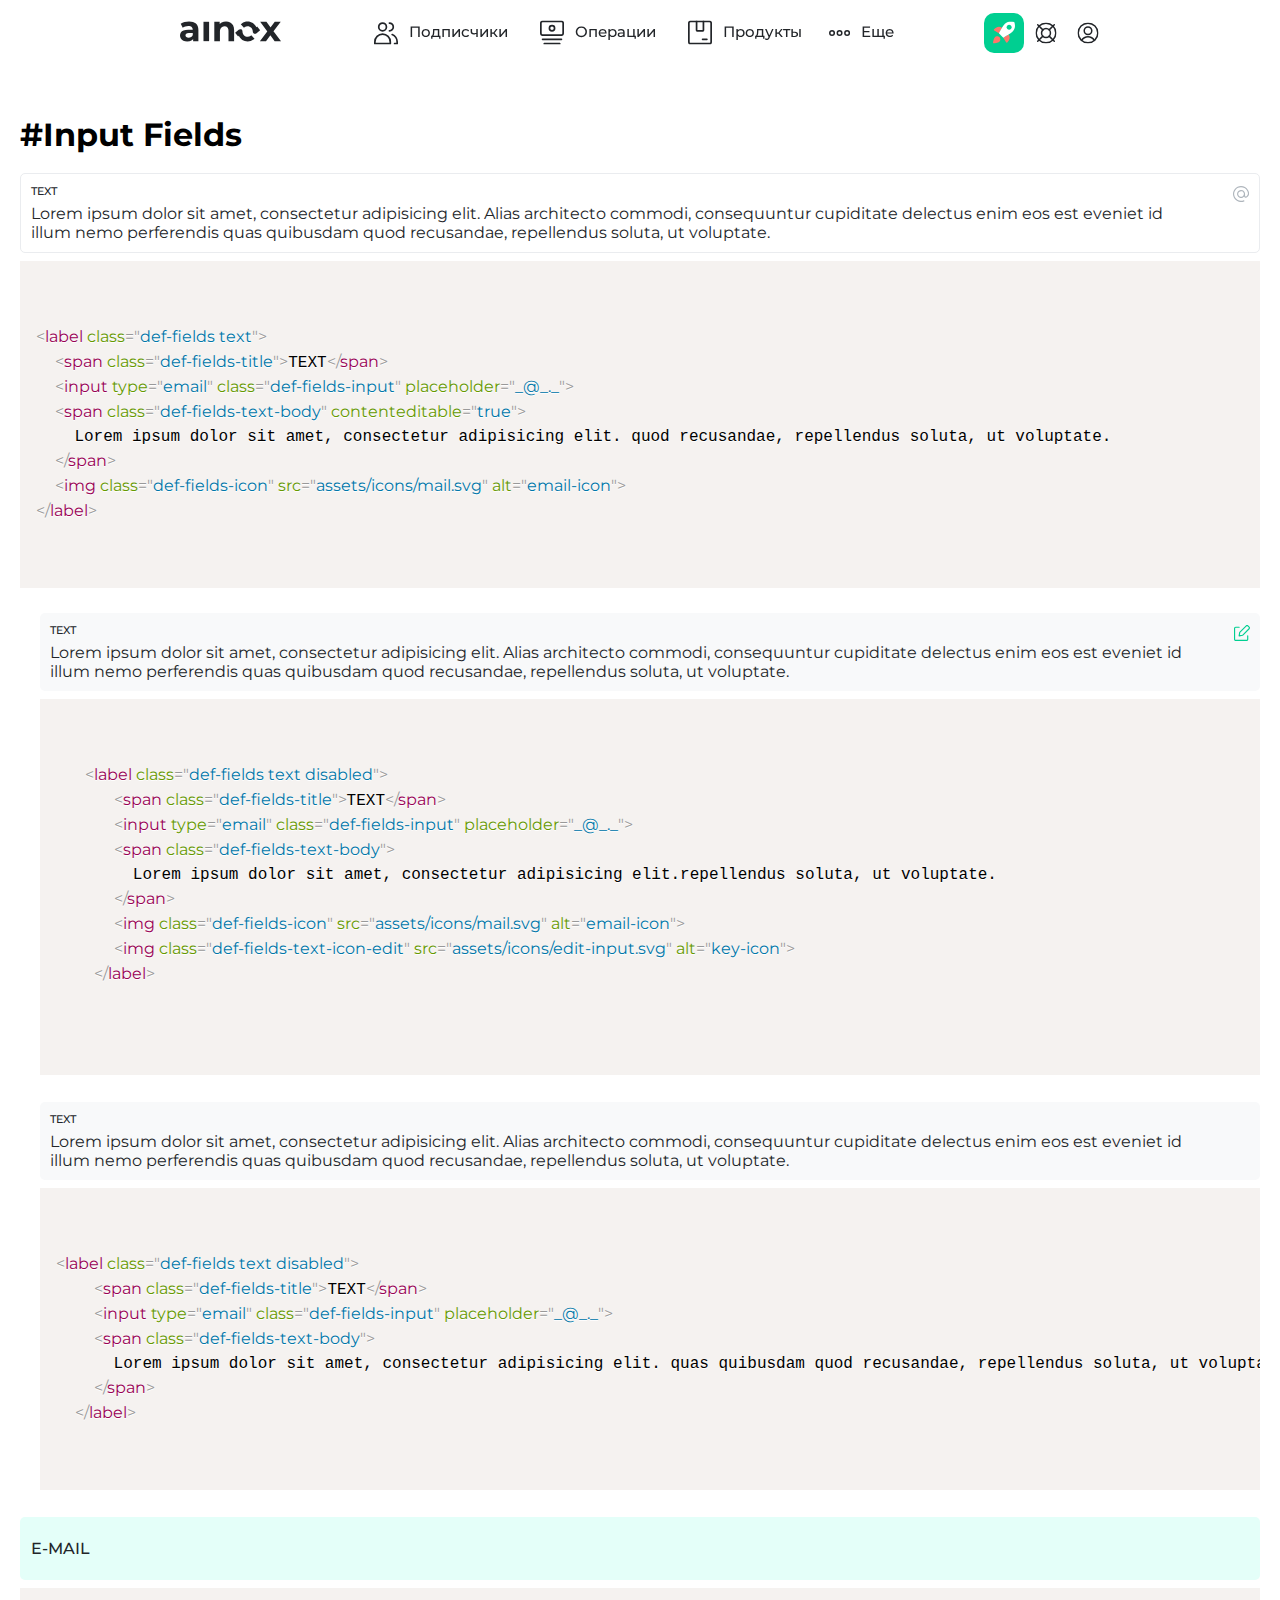
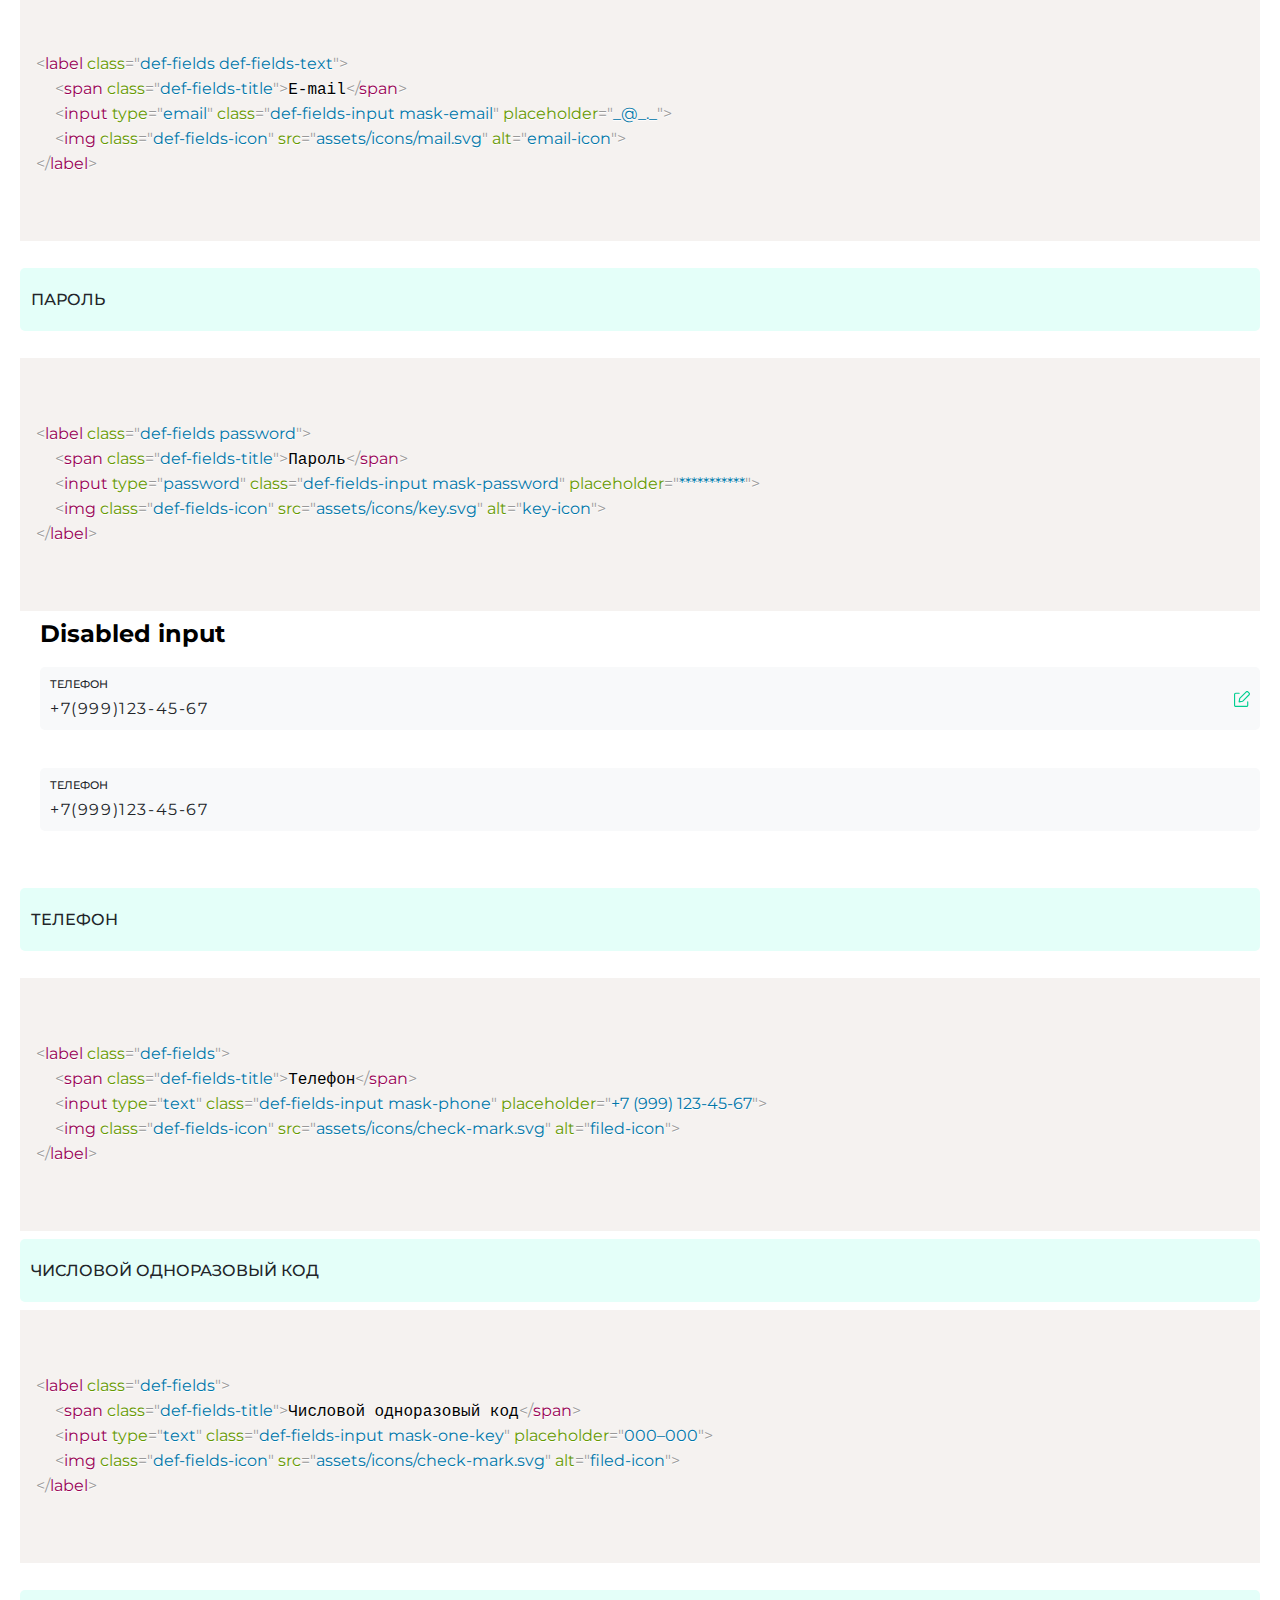
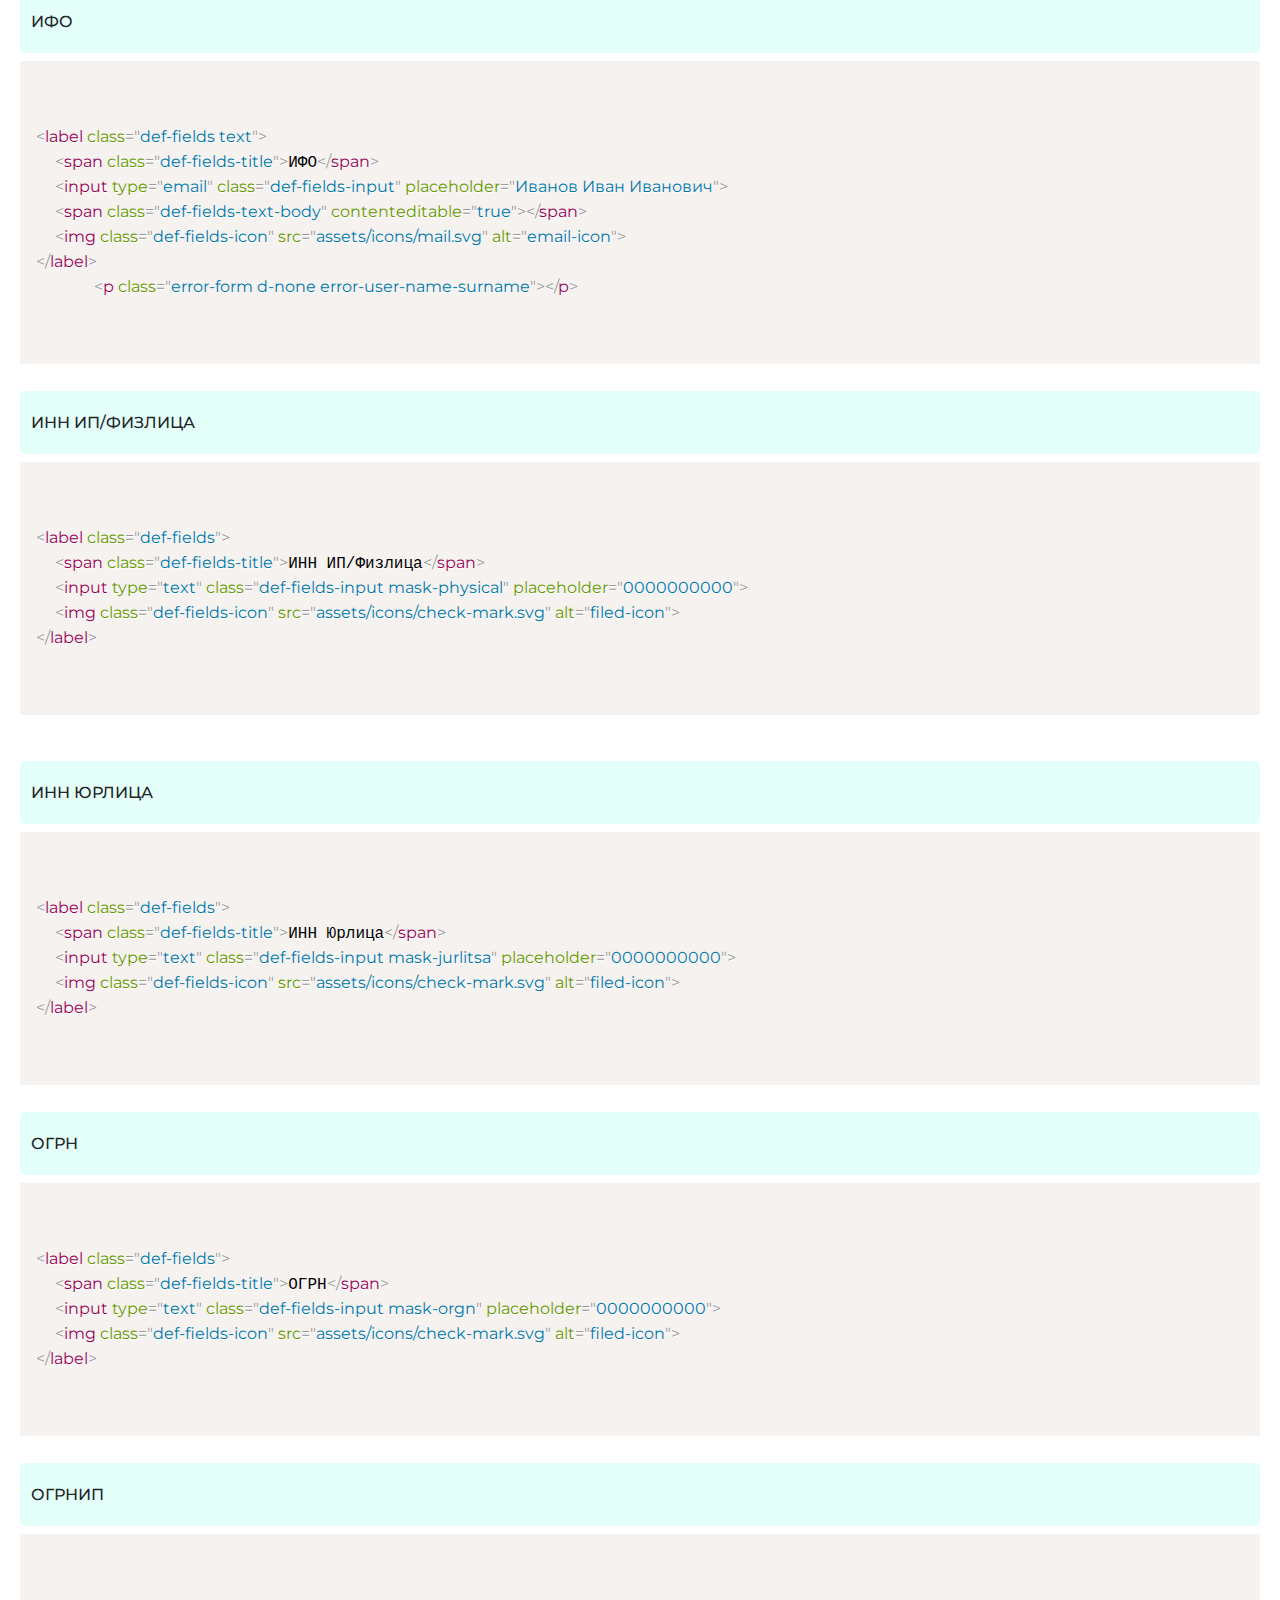
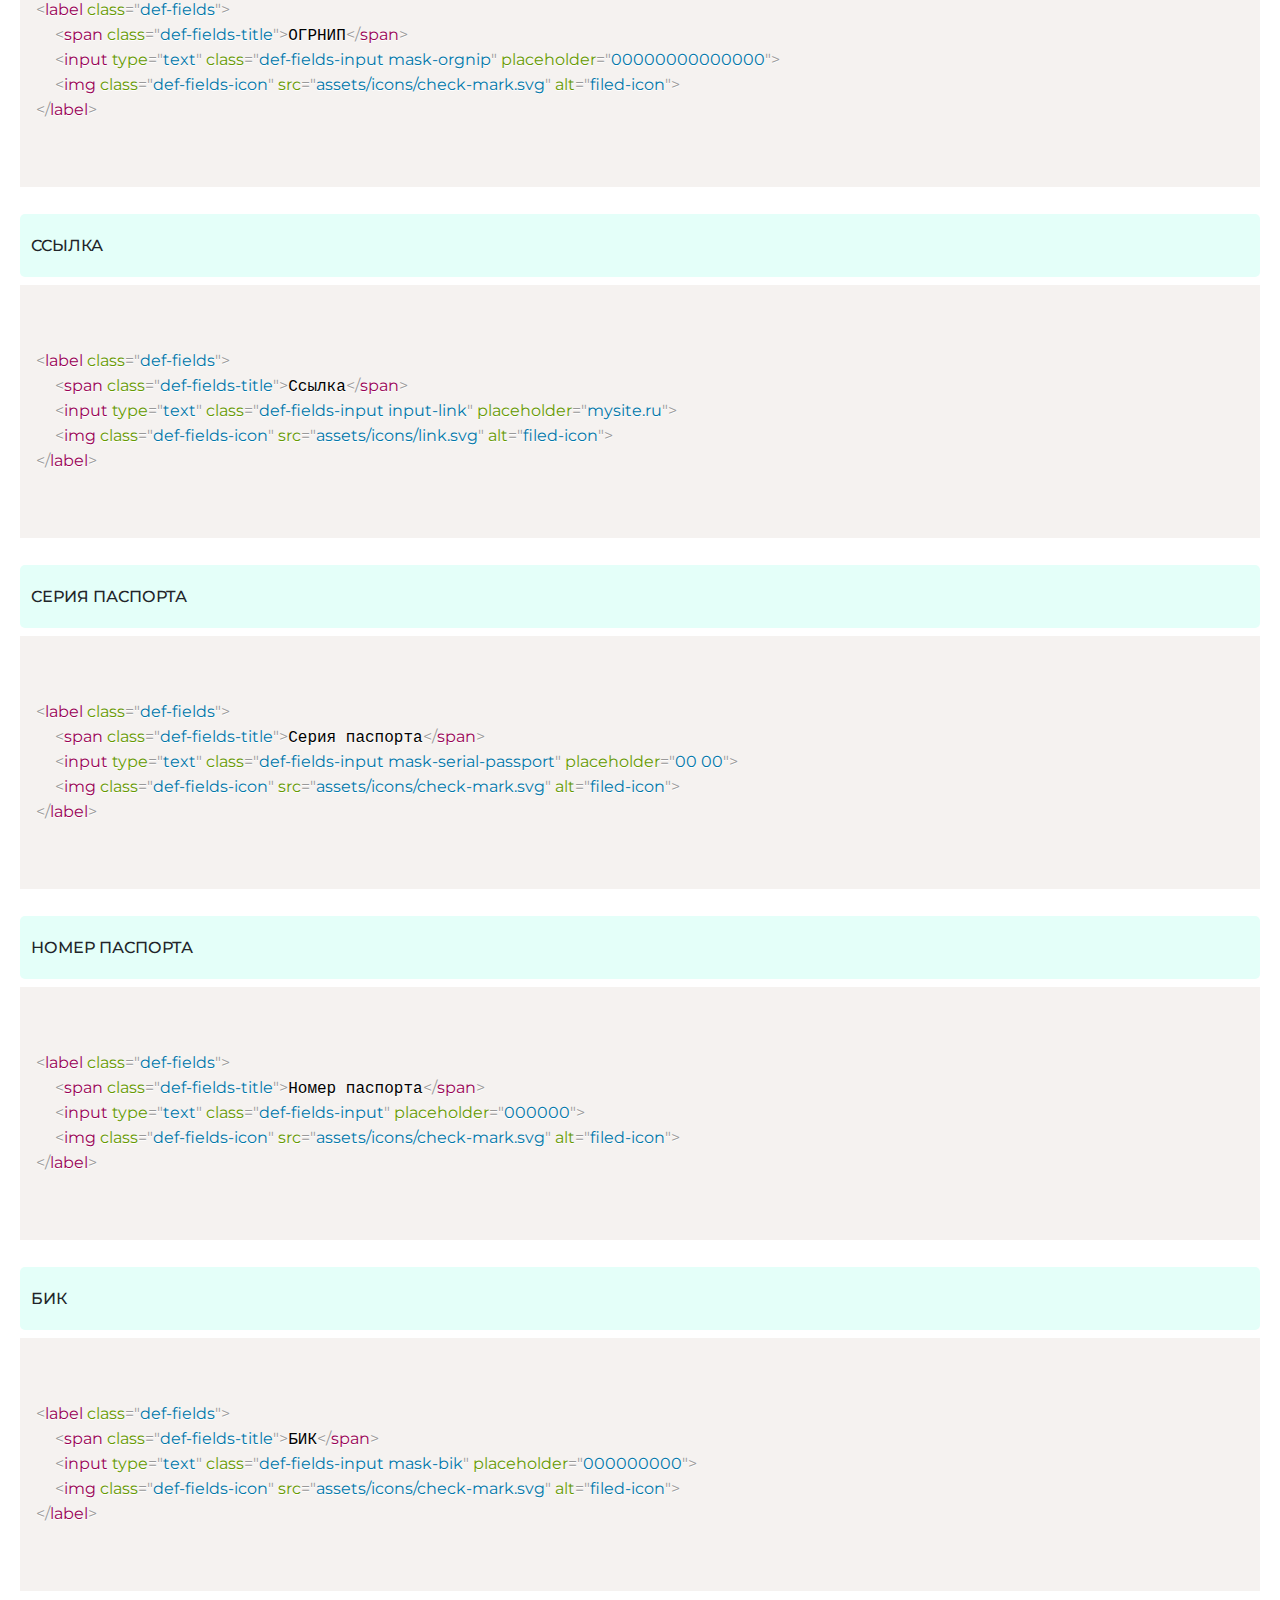
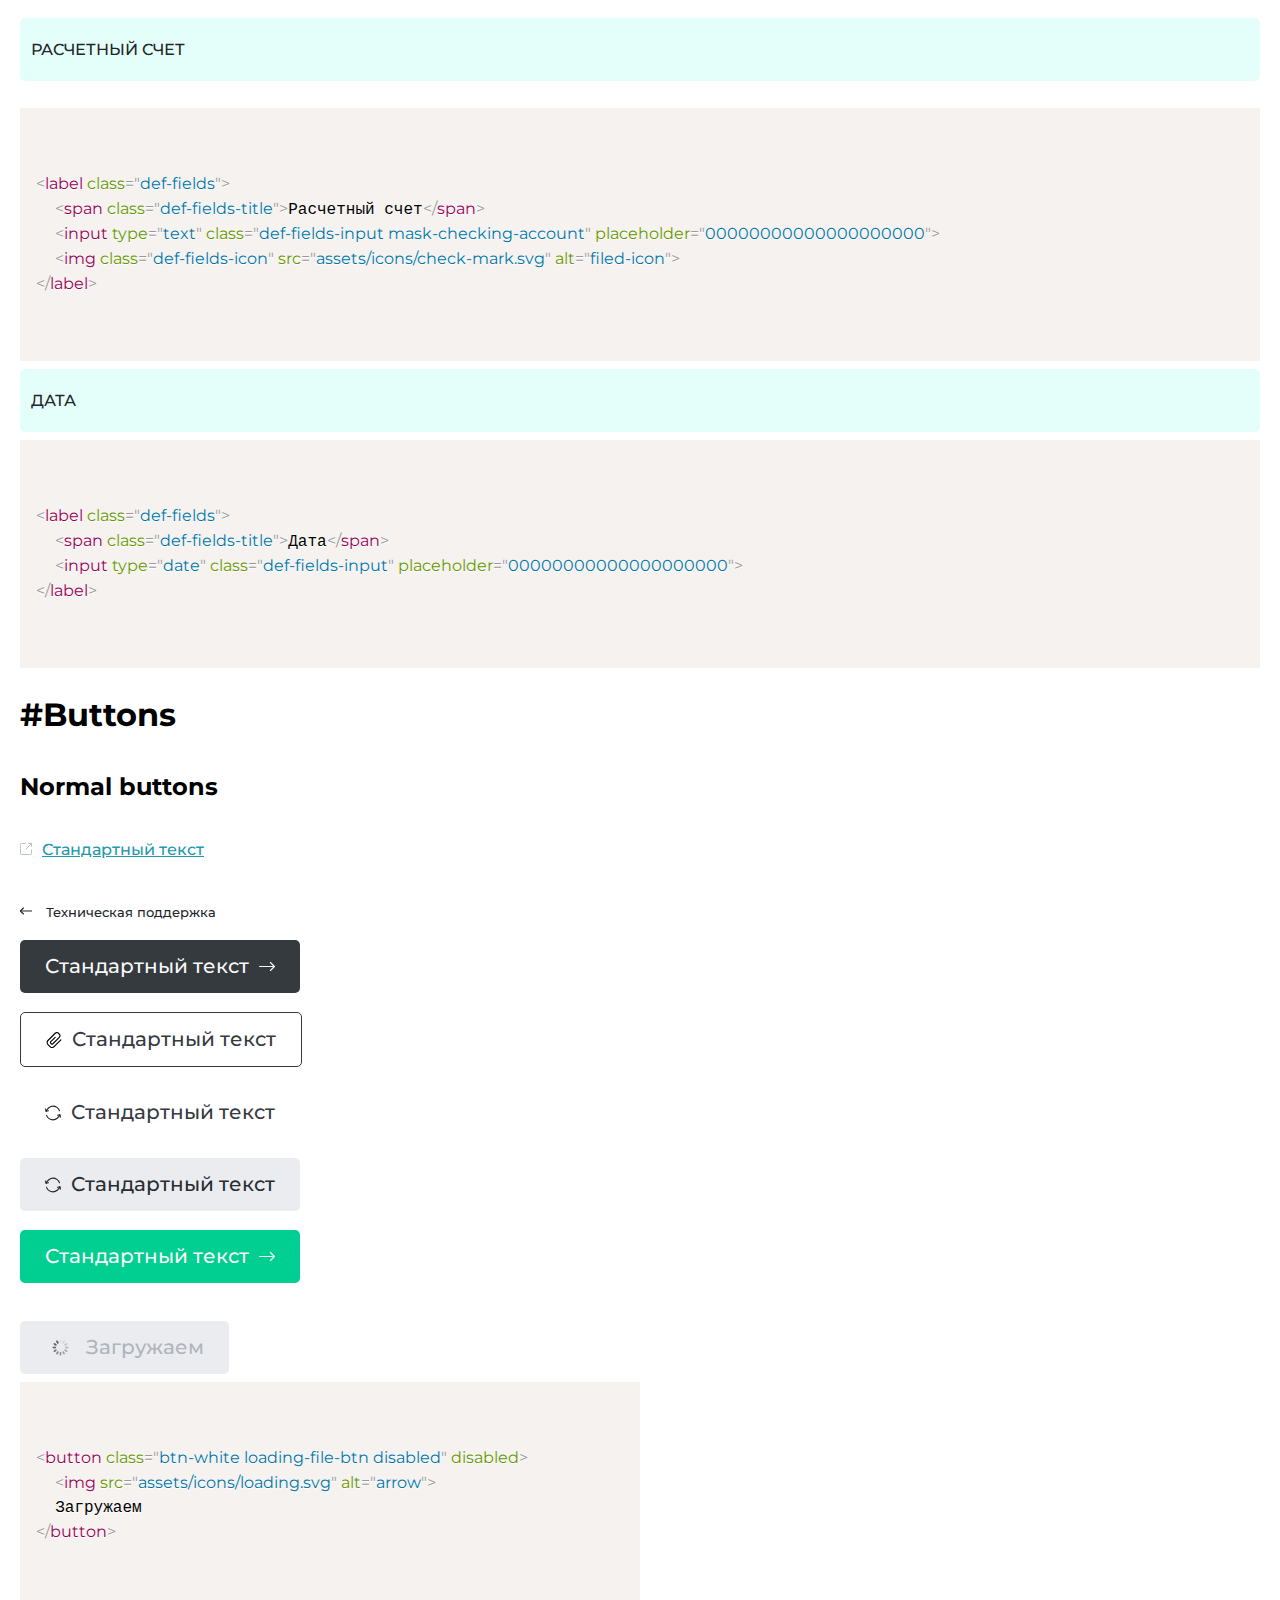
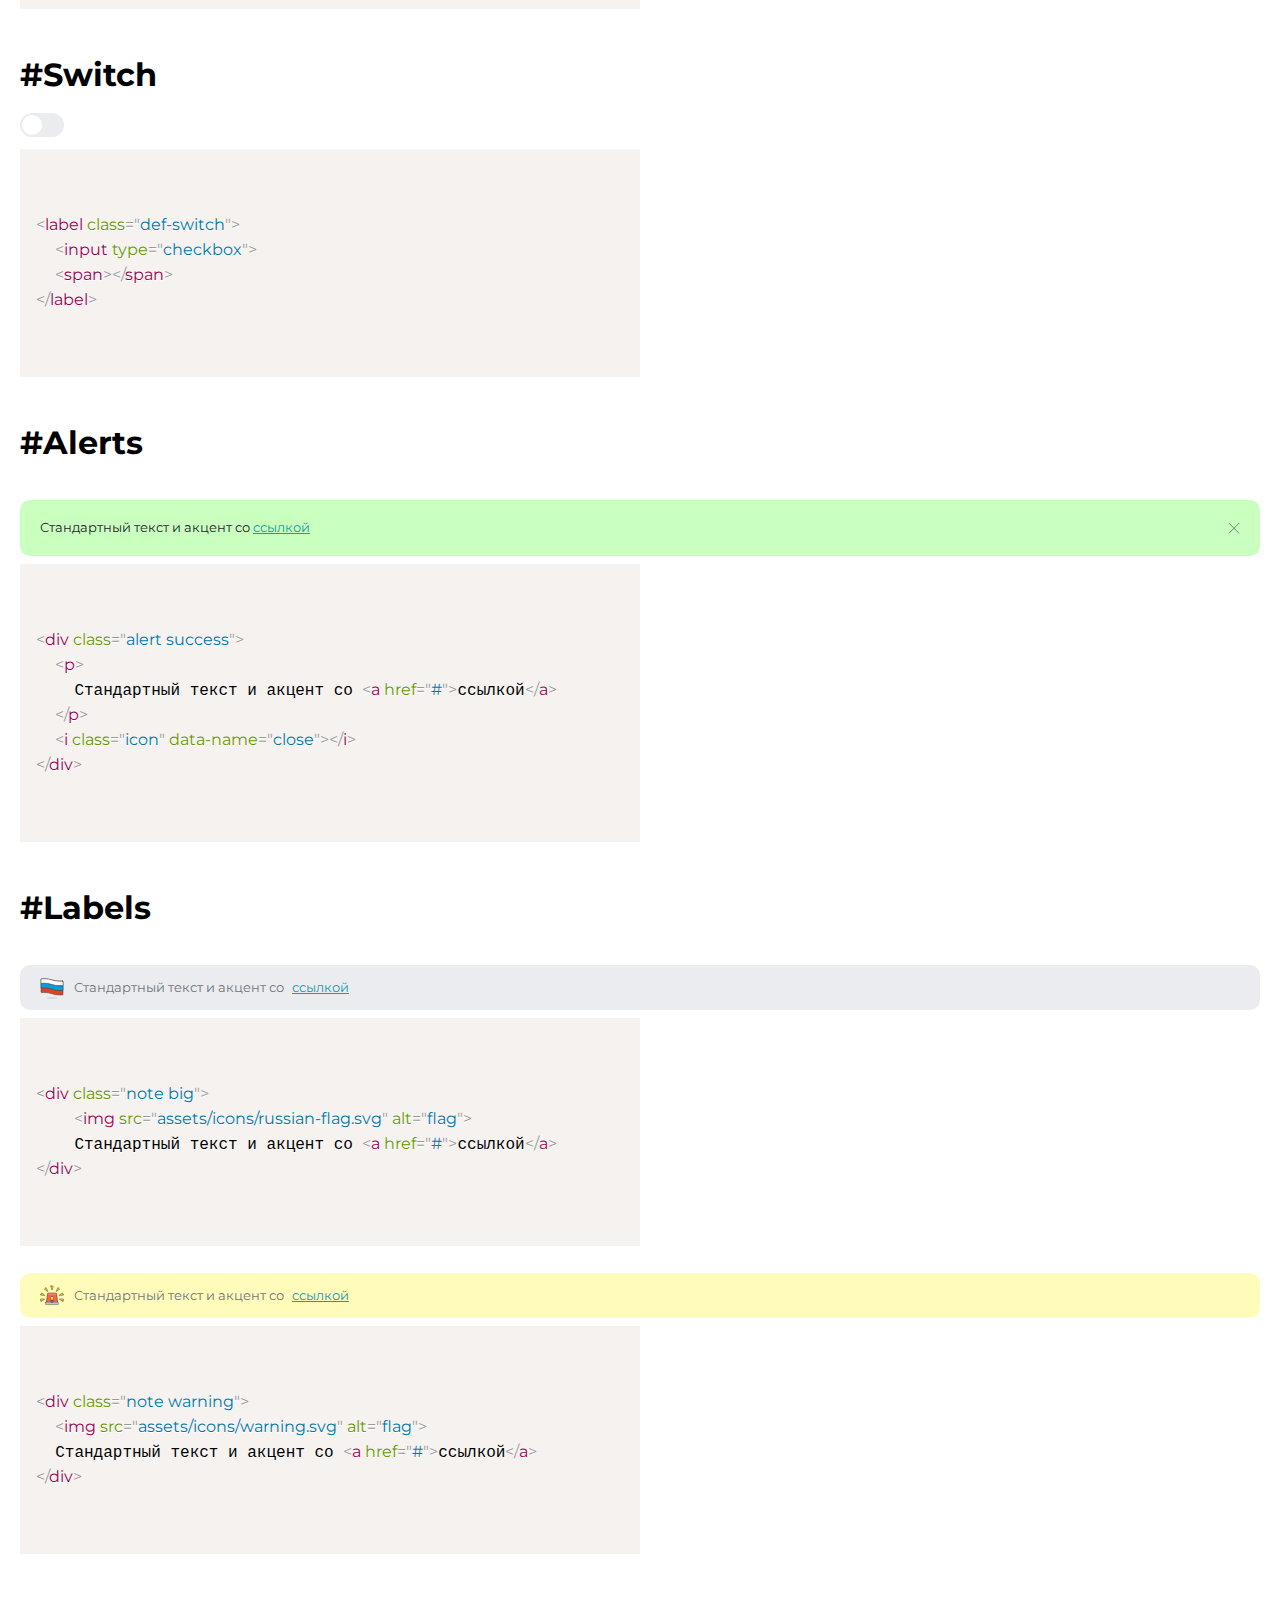
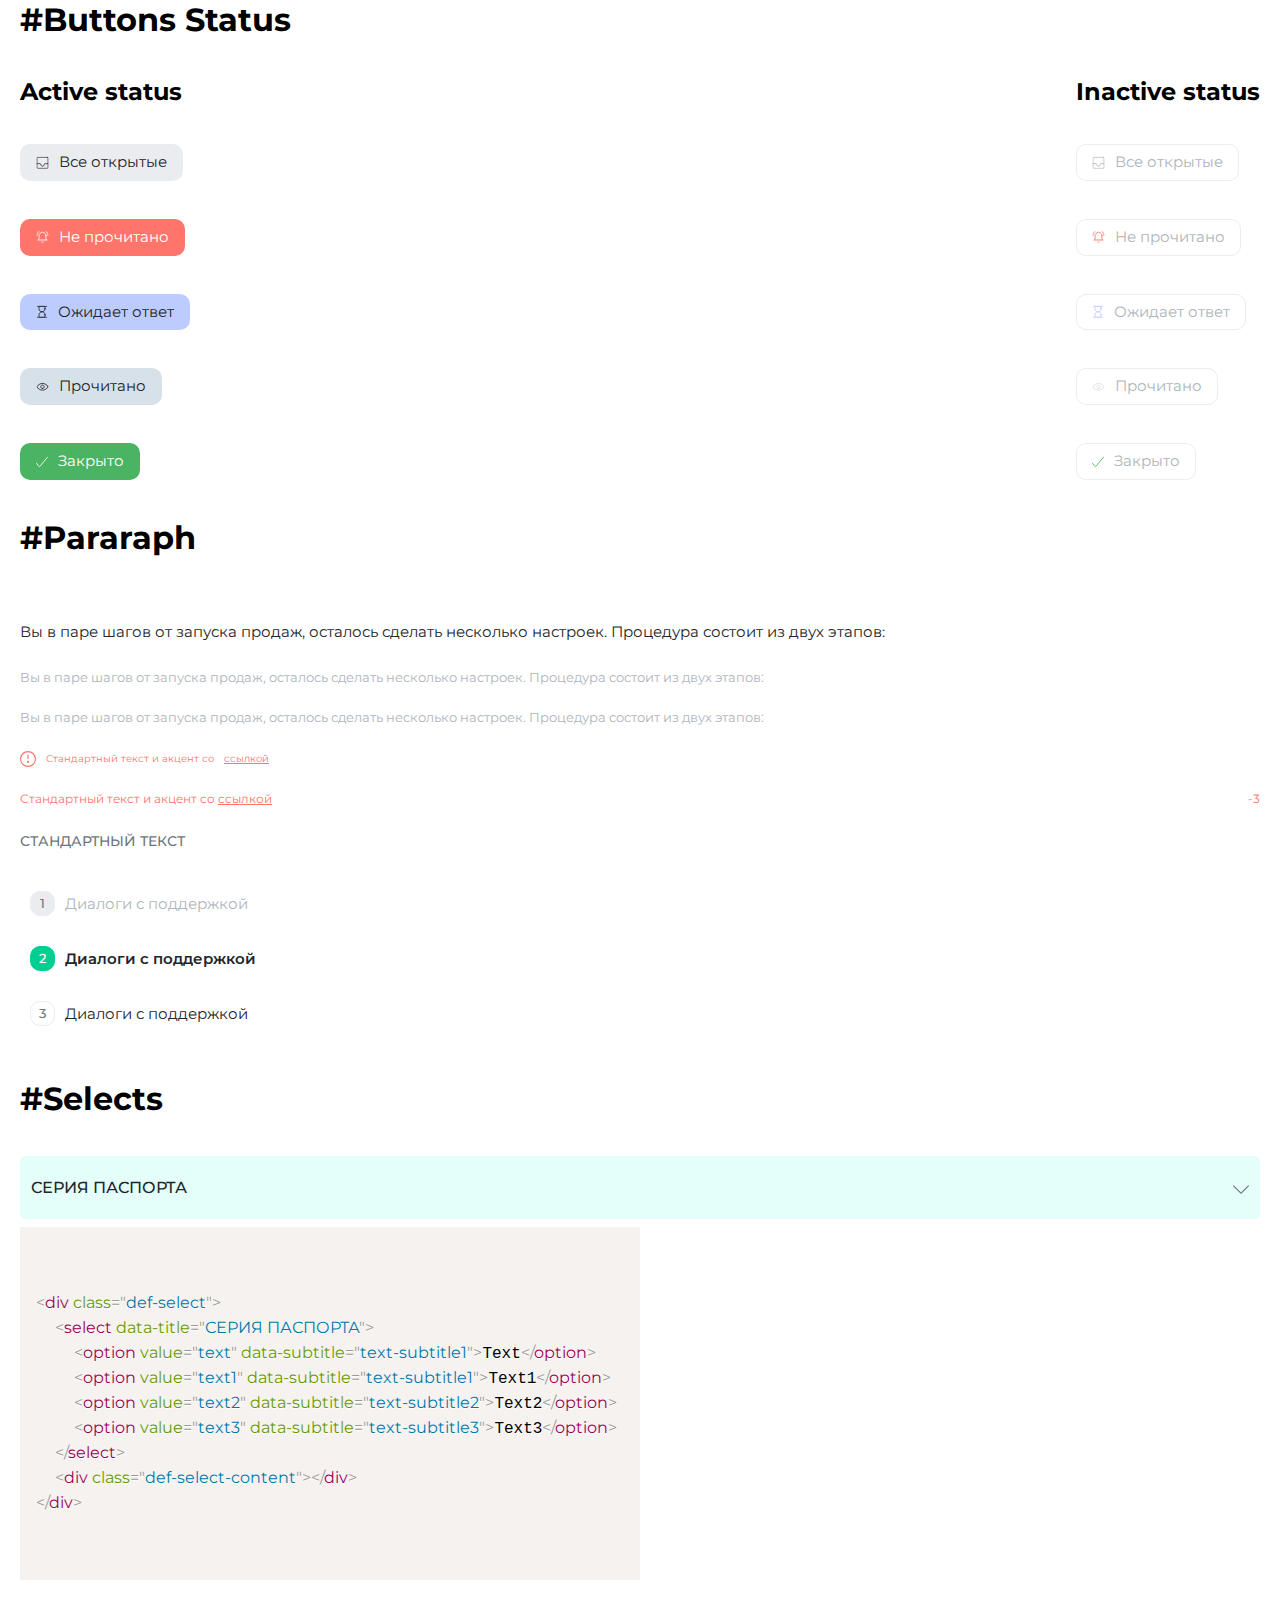
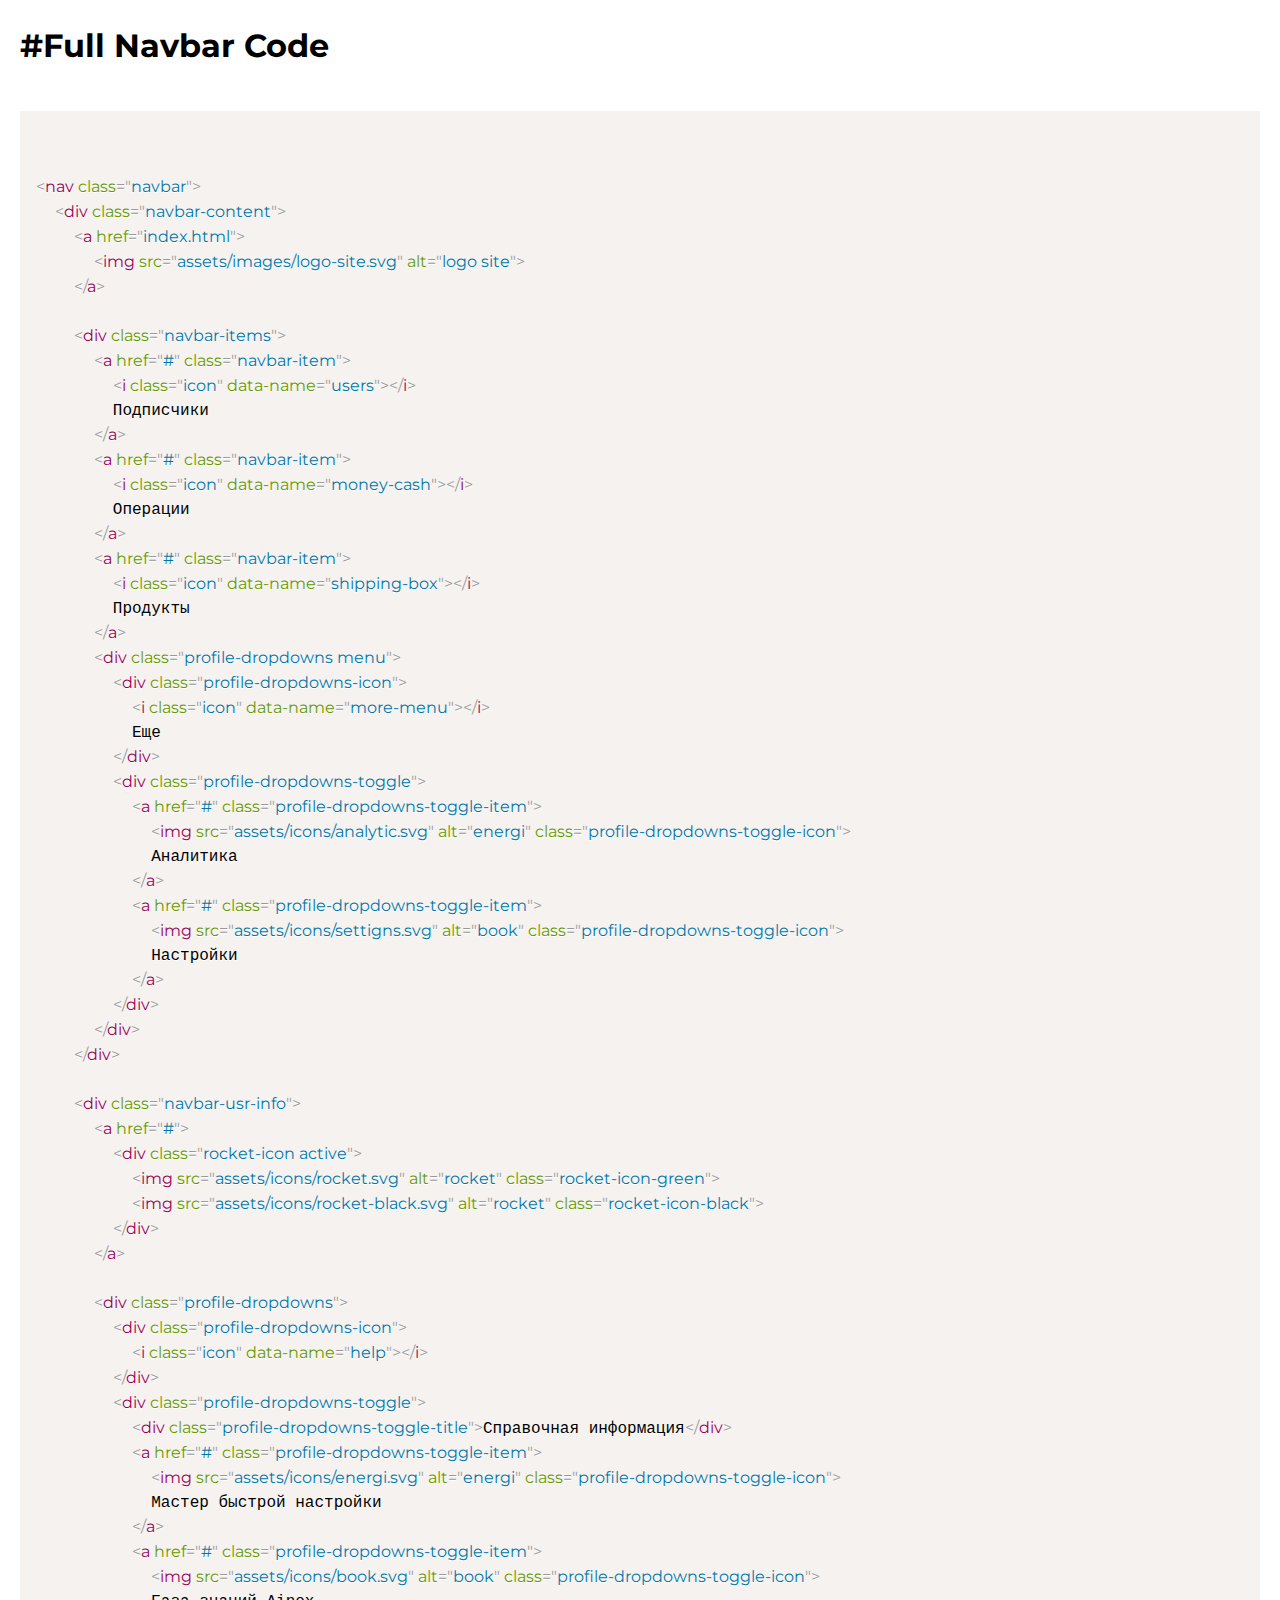
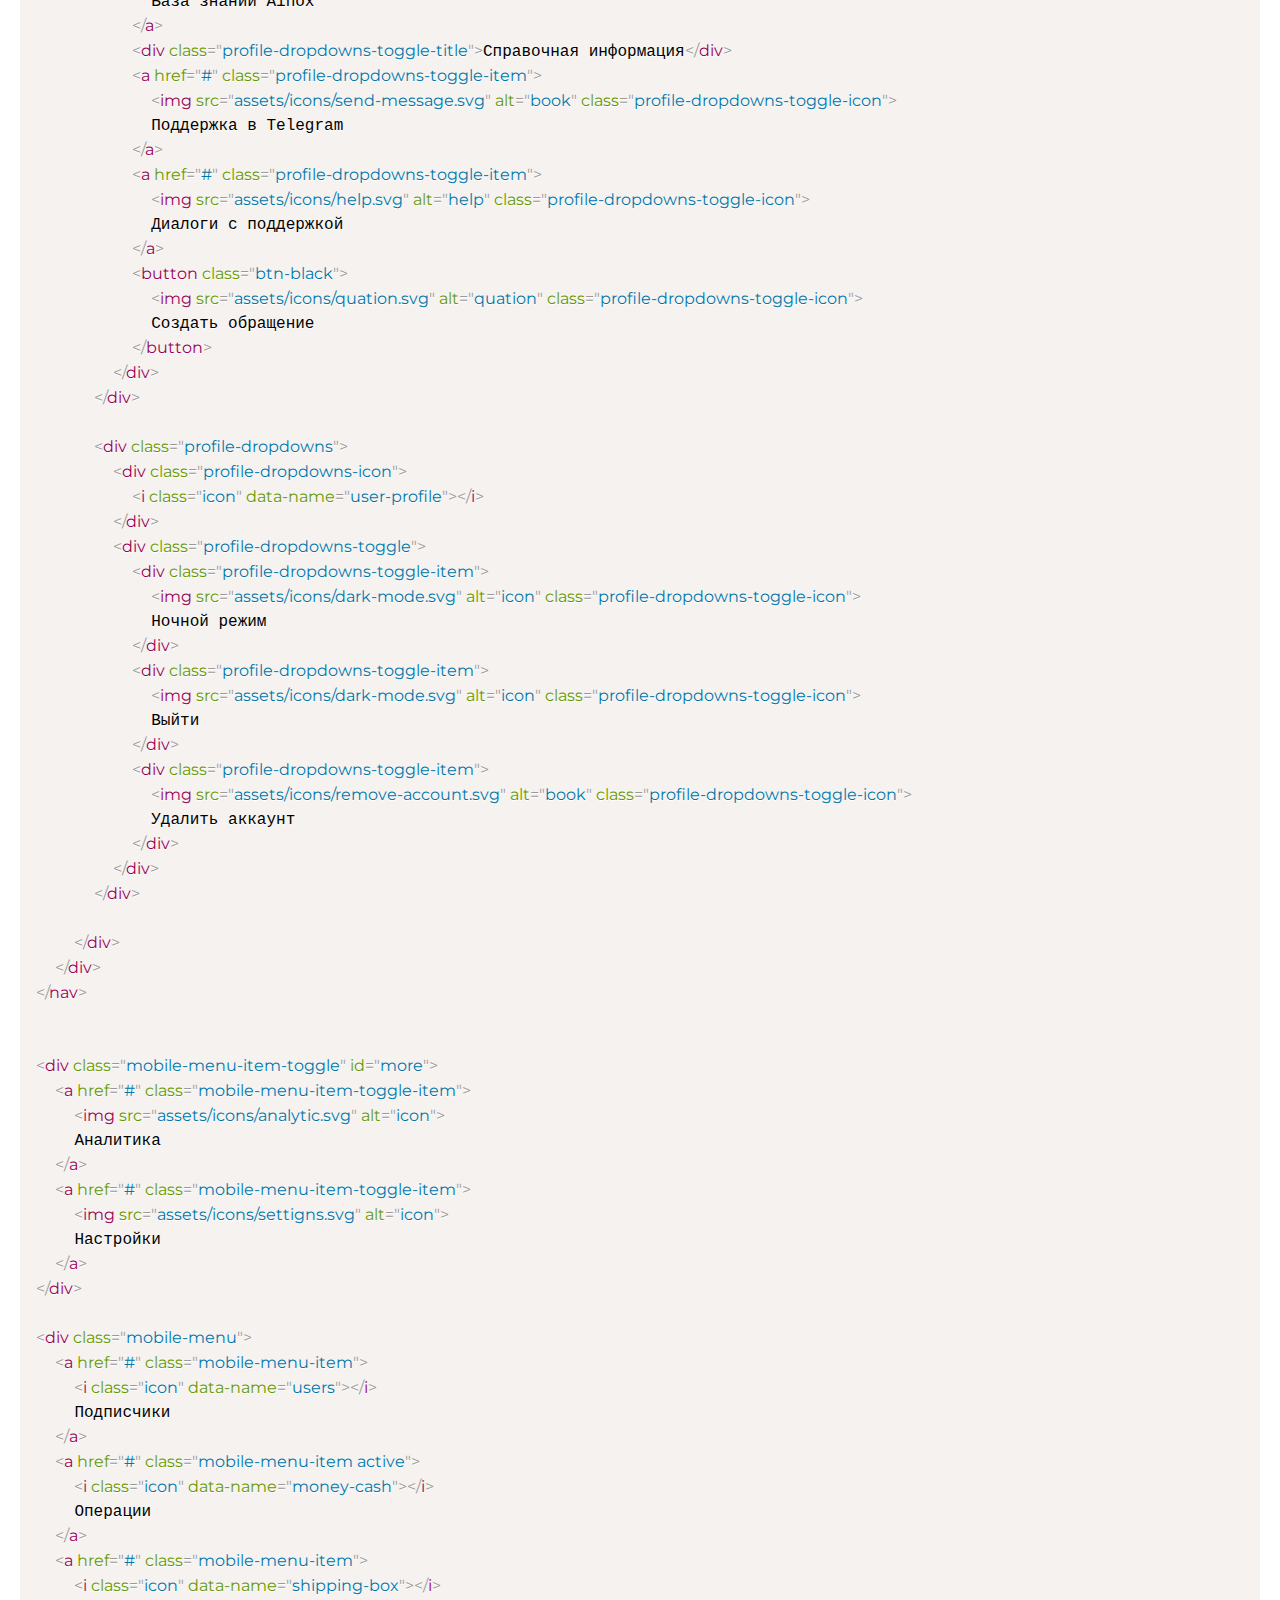
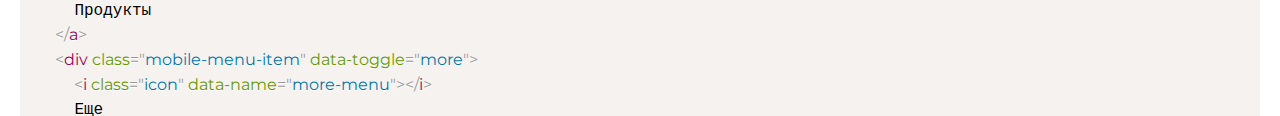
==== components.html @ 8d75b13e "Fix bugs name surname input" ====
<!doctype html>
<html lang="ru">
<head>
  <meta charset="utf-8">
  <meta name="viewport" content="width=device-width, initial-scale=1, viewport-fit=cover">
  <meta http-equiv="X-UA-Compatible" content="ie=edge">

  <link rel="preconnect" href="https://fonts.googleapis.com">
  <link rel="preconnect" href="https://fonts.gstatic.com" crossorigin>
  <link href="https://fonts.googleapis.com/css2?family=Montserrat:wght@100;200;300;400;500;600;700&display=swap" rel="stylesheet">


  <link rel="stylesheet" href="css/style.css">
  <link rel="stylesheet" href="css/responsive.css">
  <link rel="stylesheet" href="for-component-html/prism.css">


  <script src="js/input-mask.js"></script>
  <script src="for-component-html/prism.js"></script>
  <title>Components</title>


  <style>
    .button-row{
        display: flex;
        justify-content: space-between;
        flex-wrap: wrap;
    }

  </style>


</head>
<body style="padding: 20px 20px 100px;background-color: #fff">


<br><br><br><br><br>
<nav class="navbar">
  <div class="navbar-content">
    <a href="index.html">
      <img src="assets/images/logo-site.svg" alt="logo site">
    </a>

    <div class="navbar-items">
      <a href="#" class="navbar-item">
        <i class="icon" data-name="users"></i>
        Подписчики
      </a>
      <a href="#" class="navbar-item">
        <i class="icon" data-name="money-cash"></i>
        Операции
      </a>
      <a href="#" class="navbar-item">
        <i class="icon" data-name="shipping-box"></i>
        Продукты
      </a>
      <div class="profile-dropdowns menu">
        <div class="profile-dropdowns-icon">
          <i class="icon" data-name="more-menu"></i>
          Еще
        </div>
        <div class="profile-dropdowns-toggle">
          <a href="#" class="profile-dropdowns-toggle-item">
            <img src="assets/icons/analytic.svg" alt="energi" class="profile-dropdowns-toggle-icon">
            Аналитика
          </a>
          <a href="#" class="profile-dropdowns-toggle-item">
            <img src="assets/icons/settigns.svg" alt="book" class="profile-dropdowns-toggle-icon">
            Настройки
          </a>
        </div>
      </div>
    </div>

    <div class="navbar-usr-info">
      <a href="#">
        <div class="rocket-icon active">
          <img src="assets/icons/rocket.svg" alt="rocket" class="rocket-icon-green">
          <img src="assets/icons/rocket-black.svg" alt="rocket" class="rocket-icon-black">
        </div>
      </a>

      <div class="profile-dropdowns">
        <div class="profile-dropdowns-icon">
          <i class="icon" data-name="help"></i>
        </div>
        <div class="profile-dropdowns-toggle">
          <div class="profile-dropdowns-toggle-title">Справочная информация</div>
          <a href="#" class="profile-dropdowns-toggle-item">
            <img src="assets/icons/energi.svg" alt="energi" class="profile-dropdowns-toggle-icon">
            Мастер быстрой настройки
          </a>
          <a href="#" class="profile-dropdowns-toggle-item">
            <img src="assets/icons/book.svg" alt="book" class="profile-dropdowns-toggle-icon">
            База знаний Ainox
          </a>
          <div class="profile-dropdowns-toggle-title">Справочная информация</div>
          <a href="#" class="profile-dropdowns-toggle-item">
            <img src="assets/icons/send-message.svg" alt="book" class="profile-dropdowns-toggle-icon">
            Поддержка в Telegram
          </a>
          <a href="#" class="profile-dropdowns-toggle-item">
            <img src="assets/icons/help.svg" alt="help" class="profile-dropdowns-toggle-icon">
            Диалоги с поддержкой
          </a>
          <button class="btn-black">
            <img src="assets/icons/quation.svg" alt="quation" class="profile-dropdowns-toggle-icon">
            Создать обращение
          </button>
        </div>
      </div>

      <div class="profile-dropdowns">
        <div class="profile-dropdowns-icon">
          <i class="icon" data-name="user-profile"></i>
        </div>
        <div class="profile-dropdowns-toggle">
          <div class="profile-dropdowns-toggle-item">
            <img src="assets/icons/dark-mode.svg" alt="icon" class="profile-dropdowns-toggle-icon">
            Ночной режим
          </div>
          <div class="profile-dropdowns-toggle-item">
            <img src="assets/icons/dark-mode.svg" alt="icon" class="profile-dropdowns-toggle-icon">
            Выйти
          </div>
          <div class="profile-dropdowns-toggle-item">
            <img src="assets/icons/remove-account.svg" alt="book" class="profile-dropdowns-toggle-icon">
            Удалить аккаунт
          </div>
        </div>
      </div>

    </div>
  </div>
</nav>


<div class="mobile-menu-item-toggle" id="more">
  <a href="#" class="mobile-menu-item-toggle-item">
    <img src="assets/icons/analytic.svg" alt="icon">
    Аналитика
  </a>
  <a href="#" class="mobile-menu-item-toggle-item">
    <img src="assets/icons/settigns.svg" alt="icon">
    Настройки
  </a>
</div>

<div class="mobile-menu">
  <a href="#" class="mobile-menu-item">
    <i class="icon" data-name="users"></i>
    Подписчики
  </a>
  <a href="#" class="mobile-menu-item active">
    <i class="icon" data-name="money-cash"></i>
    Операции
  </a>
  <a href="#" class="mobile-menu-item">
    <i class="icon" data-name="shipping-box"></i>
    Продукты
  </a>
  <div class="mobile-menu-item" data-toggle="more">
    <i class="icon" data-name="more-menu"></i>
    Еще
  </div>
</div>


<h1>#Input Fields</h1>
<br>

<label class="def-fields text">
  <span class="def-fields-title">TEXT</span>
  <input type="email" class="def-fields-input" placeholder="_@_._">
  <span class="def-fields-text-body" contenteditable="true">
    Lorem ipsum dolor sit amet, consectetur adipisicing elit. Alias architecto commodi, consequuntur cupiditate delectus enim eos est eveniet id illum nemo perferendis quas quibusdam quod recusandae, repellendus soluta, ut voluptate.
  </span>
  <img class="def-fields-icon" src="assets/icons/mail.svg" alt="email-icon">
</label>

<pre>
  <code class="language-html">
    <xmp>
<label class="def-fields text">
  <span class="def-fields-title">TEXT</span>
  <input type="email" class="def-fields-input" placeholder="_@_._">
  <span class="def-fields-text-body" contenteditable="true">
    Lorem ipsum dolor sit amet, consectetur adipisicing elit. quod recusandae, repellendus soluta, ut voluptate.
  </span>
  <img class="def-fields-icon" src="assets/icons/mail.svg" alt="email-icon">
</label>
    </xmp>
  </code>
</pre>

<div class="ps-20 mt-25">
  <label class="def-fields text disabled">
    <span class="def-fields-title">TEXT</span>
    <input type="email" class="def-fields-input" placeholder="_@_._">
    <span class="def-fields-text-body">
      Lorem ipsum dolor sit amet, consectetur adipisicing elit. Alias architecto commodi, consequuntur cupiditate delectus enim eos est eveniet id illum nemo perferendis quas quibusdam quod recusandae, repellendus soluta, ut voluptate.
    </span>
    <img class="def-fields-icon" src="assets/icons/mail.svg" alt="email-icon">
    <img class="def-fields-text-icon-edit" src="assets/icons/edit-input.svg" alt="key-icon">
  </label>
  <pre>
    <code class="language-html">
      <xmp>
   <label class="def-fields text disabled">
      <span class="def-fields-title">TEXT</span>
      <input type="email" class="def-fields-input" placeholder="_@_._">
      <span class="def-fields-text-body">
        Lorem ipsum dolor sit amet, consectetur adipisicing elit.repellendus soluta, ut voluptate.
      </span>
      <img class="def-fields-icon" src="assets/icons/mail.svg" alt="email-icon">
      <img class="def-fields-text-icon-edit" src="assets/icons/edit-input.svg" alt="key-icon">
    </label>
      </xmp>
    </code>
  </pre>
  <br>
  <label class="def-fields text disabled">
    <span class="def-fields-title">TEXT</span>
    <input type="email" class="def-fields-input" placeholder="_@_._">
    <span class="def-fields-text-body">
      Lorem ipsum dolor sit amet, consectetur adipisicing elit. Alias architecto commodi, consequuntur cupiditate delectus enim eos est eveniet id illum nemo perferendis quas quibusdam quod recusandae, repellendus soluta, ut voluptate.
    </span>
  </label>
  <pre>
  <code class="language-html">
    <xmp>
<label class="def-fields text disabled">
    <span class="def-fields-title">TEXT</span>
    <input type="email" class="def-fields-input" placeholder="_@_._">
    <span class="def-fields-text-body">
      Lorem ipsum dolor sit amet, consectetur adipisicing elit. quas quibusdam quod recusandae, repellendus soluta, ut voluptate.
    </span>
  </label>
    </xmp>
  </code>
</pre>
</div>

<br>

<label class="def-fields def-fields-text">
  <span class="def-fields-title">E-mail</span>
  <input type="email" class="def-fields-input mask-email" placeholder="_@_._">
  <img class="def-fields-icon" src="assets/icons/mail.svg" alt="email-icon">
</label>
<pre>
  <code class="language-html">
    <xmp>
<label class="def-fields def-fields-text">
  <span class="def-fields-title">E-mail</span>
  <input type="email" class="def-fields-input mask-email" placeholder="_@_._">
  <img class="def-fields-icon" src="assets/icons/mail.svg" alt="email-icon">
</label>
    </xmp>
  </code>
</pre>


<br>

<label class="def-fields password">
  <span class="def-fields-title">Пароль</span>
  <input type="password" class="def-fields-input mask-password" placeholder="***********">
  <img class="def-fields-icon" src="assets/icons/key.svg" alt="key-icon">
</label>
<br>

<pre>
  <code class="language-html">
    <xmp>
<label class="def-fields password">
  <span class="def-fields-title">Пароль</span>
  <input type="password" class="def-fields-input mask-password" placeholder="***********">
  <img class="def-fields-icon" src="assets/icons/key.svg" alt="key-icon">
</label>
    </xmp>
  </code>
</pre>


<div style="padding-left: 20px;">
  <h2>Disabled input</h2>
  <br>

  <label class="def-fields disabled">
    <span class="def-fields-title">Телефон</span>
    <input type="text" class="def-fields-input mask-phone" placeholder="+7 (999) 123-45-67" value="+7 (999) 123-45-67" disabled>
    <img class="def-fields-icon-edit" src="assets/icons/edit-input.svg" alt="key-icon">
  </label>
  <br><br>
  <label class="def-fields disabled">
    <span class="def-fields-title">Телефон</span>
    <input type="text" class="def-fields-input mask-phone" placeholder="+7 (999) 123-45-67" value="+7 (999) 123-45-67" disabled>
  </label>
  <br><br><br>
</div>


<label class="def-fields">
  <span class="def-fields-title">Телефон</span>
  <input type="text" class="def-fields-input mask-phone" placeholder="+7 (999) 123-45-67">
  <img class="def-fields-icon" src="assets/icons/check-mark.svg" alt="filed-icon">
</label>
<br>

<pre>
  <code class="language-html">
    <xmp>
<label class="def-fields">
  <span class="def-fields-title">Телефон</span>
  <input type="text" class="def-fields-input mask-phone" placeholder="+7 (999) 123-45-67">
  <img class="def-fields-icon" src="assets/icons/check-mark.svg" alt="filed-icon">
</label>
    </xmp>
  </code>
</pre>


<label class="def-fields">
  <span class="def-fields-title">Числовой одноразовый код</span>
  <input type="text" class="def-fields-input mask-one-key" placeholder="000–000">
  <img class="def-fields-icon" src="assets/icons/check-mark.svg" alt="filed-icon">
</label>

<pre>
  <code class="language-html">
    <xmp>
<label class="def-fields">
  <span class="def-fields-title">Числовой одноразовый код</span>
  <input type="text" class="def-fields-input mask-one-key" placeholder="000–000">
  <img class="def-fields-icon" src="assets/icons/check-mark.svg" alt="filed-icon">
</label>
    </xmp>
  </code>
</pre>

<br>

<label class="def-fields">
  <span class="def-fields-title">ИФО</span>
  <input type="email" class="def-fields-input field-name-surname" placeholder="Иванов Иван Иванович">
  <img class="def-fields-icon" src="assets/icons/mail.svg" alt="email-icon">
</label>
<p class="error-form mb-25 mt-6 d-none error-user-name-surname"></p>

<pre>
  <code class="language-html">
    <xmp>
<label class="def-fields text">
  <span class="def-fields-title">ИФО</span>
  <input type="email" class="def-fields-input" placeholder="Иванов Иван Иванович">
  <span class="def-fields-text-body" contenteditable="true"></span>
  <img class="def-fields-icon" src="assets/icons/mail.svg" alt="email-icon">
</label>
      <p class="error-form d-none error-user-name-surname"></p>
    </xmp>
  </code>
</pre>

<br>

<label class="def-fields">
  <span class="def-fields-title">ИНН ИП/Физлица</span>
  <input type="text" class="def-fields-input mask-physical" placeholder="0000000000">
  <img class="def-fields-icon" src="assets/icons/check-mark.svg" alt="filed-icon">
</label>

<pre>
  <code class="language-html">
    <xmp>
<label class="def-fields">
  <span class="def-fields-title">ИНН ИП/Физлица</span>
  <input type="text" class="def-fields-input mask-physical" placeholder="0000000000">
  <img class="def-fields-icon" src="assets/icons/check-mark.svg" alt="filed-icon">
</label>
    </xmp>
  </code>
</pre>

<br>
<br>

<label class="def-fields">
  <span class="def-fields-title">ИНН Юрлица</span>
  <input type="text" class="def-fields-input mask-jurlitsa" placeholder="0000000000">
  <img class="def-fields-icon" src="assets/icons/check-mark.svg" alt="filed-icon">
</label>


<pre>
  <code class="language-html">
    <xmp>
<label class="def-fields">
  <span class="def-fields-title">ИНН Юрлица</span>
  <input type="text" class="def-fields-input mask-jurlitsa" placeholder="0000000000">
  <img class="def-fields-icon" src="assets/icons/check-mark.svg" alt="filed-icon">
</label>
    </xmp>
  </code>
</pre>

<br>

<label class="def-fields">
  <span class="def-fields-title">ОГРН</span>
  <input type="text" class="def-fields-input mask-orgn" placeholder="0000000000">
  <img class="def-fields-icon" src="assets/icons/check-mark.svg" alt="filed-icon">
</label>
<pre>
  <code class="language-html">
    <xmp>
<label class="def-fields">
  <span class="def-fields-title">ОГРН</span>
  <input type="text" class="def-fields-input mask-orgn" placeholder="0000000000">
  <img class="def-fields-icon" src="assets/icons/check-mark.svg" alt="filed-icon">
</label>
    </xmp>
  </code>
</pre>

<br>

<label class="def-fields">
  <span class="def-fields-title">ОГРНИП</span>
  <input type="text" class="def-fields-input mask-orgnip" placeholder="00000000000000">
  <img class="def-fields-icon" src="assets/icons/check-mark.svg" alt="filed-icon">
</label>

<pre>
  <code class="language-html">
    <xmp>
<label class="def-fields">
  <span class="def-fields-title">ОГРНИП</span>
  <input type="text" class="def-fields-input mask-orgnip" placeholder="00000000000000">
  <img class="def-fields-icon" src="assets/icons/check-mark.svg" alt="filed-icon">
</label>
    </xmp>
  </code>
</pre>
<br>

<label class="def-fields">
  <span class="def-fields-title">Ссылка</span>
  <input type="text" class="def-fields-input input-link" placeholder="mysite.ru">
  <img class="def-fields-icon" src="assets/icons/link.svg" alt="filed-icon">
</label>
<pre>
  <code class="language-html">
    <xmp>
<label class="def-fields">
  <span class="def-fields-title">Ссылка</span>
  <input type="text" class="def-fields-input input-link" placeholder="mysite.ru">
  <img class="def-fields-icon" src="assets/icons/link.svg" alt="filed-icon">
</label>
    </xmp>
  </code>
</pre>

<br>

<label class="def-fields">
  <span class="def-fields-title">Серия паспорта</span>
  <input type="text" class="def-fields-input mask-serial-passport" placeholder="00 00">
  <img class="def-fields-icon" src="assets/icons/check-mark.svg" alt="filed-icon">
</label>
<pre>
  <code class="language-html">
    <xmp>
<label class="def-fields">
  <span class="def-fields-title">Серия паспорта</span>
  <input type="text" class="def-fields-input mask-serial-passport" placeholder="00 00">
  <img class="def-fields-icon" src="assets/icons/check-mark.svg" alt="filed-icon">
</label>
    </xmp>
  </code>
</pre>

<br>

<label class="def-fields">
  <span class="def-fields-title">Номер паспорта</span>
  <input type="text" class="def-fields-input" placeholder="000000">
  <img class="def-fields-icon" src="assets/icons/check-mark.svg" alt="filed-icon">
</label>
<pre>
  <code class="language-html">
    <xmp>
<label class="def-fields">
  <span class="def-fields-title">Номер паспорта</span>
  <input type="text" class="def-fields-input" placeholder="000000">
  <img class="def-fields-icon" src="assets/icons/check-mark.svg" alt="filed-icon">
</label>
    </xmp>
  </code>
</pre>


<br>

<label class="def-fields">
  <span class="def-fields-title">БИК</span>
  <input type="text" class="def-fields-input mask-bik" placeholder="000000000">
  <img class="def-fields-icon" src="assets/icons/check-mark.svg" alt="filed-icon">
</label>
<pre>
  <code class="language-html">
    <xmp>
<label class="def-fields">
  <span class="def-fields-title">БИК</span>
  <input type="text" class="def-fields-input mask-bik" placeholder="000000000">
  <img class="def-fields-icon" src="assets/icons/check-mark.svg" alt="filed-icon">
</label>
    </xmp>
  </code>
</pre>

<br>

<label class="def-fields">
  <span class="def-fields-title">Расчетный счет</span>
  <input type="text" class="def-fields-input mask-checking-account" placeholder="00000000000000000000">
  <img class="def-fields-icon" src="assets/icons/check-mark.svg" alt="filed-icon">
</label>
<br>
<pre>
  <code class="language-html">
    <xmp>
<label class="def-fields">
  <span class="def-fields-title">Расчетный счет</span>
  <input type="text" class="def-fields-input mask-checking-account" placeholder="00000000000000000000">
  <img class="def-fields-icon" src="assets/icons/check-mark.svg" alt="filed-icon">
</label>
    </xmp>
  </code>
</pre>

<label class="def-fields">
  <span class="def-fields-title">Дата</span>
  <input type="date" class="def-fields-input" placeholder="00000000000000000000">
</label>
<pre>
  <code class="language-html">
    <xmp>
<label class="def-fields">
  <span class="def-fields-title">Дата</span>
  <input type="date" class="def-fields-input" placeholder="00000000000000000000">
</label>
    </xmp>
  </code>
</pre>

<br>

<h1>#Buttons</h1>
<br><br>
<div>
  <div class="buttons">
    <h2>Normal buttons</h2>
    <br>
    <br>
    <button class="btn-link">
      <i class="icon" data-name="link"></i>Стандартный текст
    </button>
    <br><br>
    <button class="go-to-back">
      <img src="assets/icons/arrow-left.svg" alt="arrow-left">
      Техническая поддержка
    </button>
    <br>
    <br>
    <button class="btn-black">
      Стандартный текст
      <img src="assets/icons/arrow-right.svg" alt="arrow">
    </button>
    <br>
    <button class="btn-white">
      <img src="assets/icons/Edit-Attachment.svg" alt="arrow">
      Стандартный текст
    </button>
    <br>
    <button class="btn-transparent">
      <img src="assets/icons/Arrows%20Synchronize.svg" alt="arrow">
      Стандартный текст
    </button>
    <br>
    <button class="btn-gray">
      <img src="assets/icons/Arrows%20Synchronize.svg" alt="arrow">
      Стандартный текст
    </button>
    <br>
    <button class="btn-green">
      Стандартный текст
      <img src="assets/icons/arrow-right.svg" alt="arrow">
    </button>
  </div>
</div>
<br>
<br>
<button class="btn-white loading-file-btn disabled" disabled>
  <img src="assets/icons/loading.svg" alt="arrow">
  Загружаем
</button>

<div style="width: 50%">
  <pre>
  <code class="language-html">
    <xmp>
<button class="btn-white loading-file-btn disabled" disabled>
  <img src="assets/icons/loading.svg" alt="arrow">
  Загружаем
</button>
    </xmp>
  </code>
</pre>
</div>

<br>
<br>

<h1>#Switch</h1>
<br>
<label class="def-switch">
  <input type="checkbox">
  <span></span>
</label>

<div style="width: 50%">
  <pre>
  <code class="language-html">
    <xmp>
<label class="def-switch">
  <input type="checkbox">
  <span></span>
</label>
    </xmp>
  </code>
</pre>
</div>

<br><br>
<h1>#Alerts</h1>
<br><br>
<div class="alert success">
  <p>
    Стандартный текст и акцент со <a href="#">ссылкой</a>
  </p>
  <i class="icon" data-name="close"></i>
</div>
<div style="width: 50%">
  <pre>
  <code class="language-html">
    <xmp>
<div class="alert success">
  <p>
    Стандартный текст и акцент со <a href="#">ссылкой</a>
  </p>
  <i class="icon" data-name="close"></i>
</div>
    </xmp>
  </code>
</pre>
</div>

<br><br>
<h1>#Labels</h1>
<br><br>
<div class="note big">
    <img src="assets/icons/russian-flag.svg" alt="flag">
    Стандартный текст и акцент со <a href="#">ссылкой</a>
</div>

<div style="width: 50%">
  <pre>
  <code class="language-html">
    <xmp>
<div class="note big">
    <img src="assets/icons/russian-flag.svg" alt="flag">
    Стандартный текст и акцент со <a href="#">ссылкой</a>
</div>
    </xmp>
  </code>
</pre>
</div>
<br>
<div class="note warning">
  <img src="assets/icons/warning.svg" alt="flag">
  Стандартный текст и акцент со <a href="#">ссылкой</a>
</div>
<div style="width: 50%">
  <pre>
  <code class="language-html">
    <xmp>
<div class="note warning">
  <img src="assets/icons/warning.svg" alt="flag">
  Стандартный текст и акцент со <a href="#">ссылкой</a>
</div>
    </xmp>
  </code>
</pre>
</div>

<br><br>
<h1>#Buttons Status</h1>
<br><br>

<div class="button-row">
  <div class="buttons">
    <h2>Active status</h2>
    <br>
    <br>
    <button class="btn-status all-opened">
      <i class="icon" data-name="all-open"></i>
      Все открытые
    </button>
    <br>
    <br>
    <button class="btn-status no-read">
      <i class="icon" data-name="notification"></i>
      Не прочитано
    </button>
    <br>
    <br>
    <button class="btn-status wait">
      <i class="icon" data-name="loading"></i>
      Ожидает ответ
    </button>
    <br>
    <br>
    <button class="btn-status read-it">
      <i class="icon" data-name="view"></i>
      Прочитано
    </button>
    <br>
    <br>
    <button class="btn-status closed">
      <i class="icon" data-name="check"></i>
      Закрыто
    </button>
  </div>
  <div class="buttons">
    <h2>Inactive status</h2><br>
    <br>
    <button class="btn-status all-opened disabled">
      <i class="icon" data-name="all-open"></i>
      Все открытые
    </button>
    <br>
    <br>
    <button class="btn-status no-read disabled">
      <i class="icon" data-name="notification"></i>
      Не прочитано
    </button>
    <br>
    <br>
    <button class="btn-status wait disabled">
      <i class="icon" data-name="loading"></i>
      Ожидает ответ
    </button>
    <br>
    <br>
    <button class="btn-status read-it disabled">
      <i class="icon" data-name="view"></i>
      Прочитано
    </button>
    <br>
    <br>
    <button class="btn-status closed disabled">
      <i class="icon" data-name="check"></i>
      Закрыто
    </button>
  </div>
</div>

<br><br>
<h1>#Pararaph</h1>
<br><br>

<p class="standard-p mt-25 mb-25">
  Вы в паре шагов от запуска продаж, осталось сделать несколько настроек. Процедура состоит из двух этапов:
</p>


<p class="standard-explanation mt-25 mb-25">
  Вы в паре шагов от запуска продаж, осталось сделать несколько настроек. Процедура состоит из двух этапов:
</p>
<p class="standard-explanation mt-25 mb-25">
  Вы в паре шагов от запуска продаж, осталось сделать несколько настроек. Процедура состоит из двух этапов:
</p>
<p class="icon-accent">
  <img src="assets/icons/error-rounded.svg" alt="rounded">
  Стандартный текст и акцент со <a href="#">ссылкой</a>
</p>
<p class="error-form mt-25">
  <span>
    Стандартный текст и акцент со <a href="#">ссылкой</a>
  </span>
  <span>-3</span>
</p>
<p class="form-title mt-25 mb-25">
  Стандартный текст
</p>

<div class="menu-list-with-content">
  <span>
    1
  </span>
  Диалоги с поддержкой
</div>
<div class="menu-list-with-content active">
  <span>
    2
  </span>
  Диалоги с поддержкой
</div>
<div class="menu-list-with-content no-active">
  <span>
    3
  </span>
  Диалоги с поддержкой
</div>


<br><br>
<h1>#Selects</h1>
<br><br>



<div class="def-select">
  <select data-title="СЕРИЯ ПАСПОРТА">
    <option value="text" data-subtitle="text-subtitle1">Text</option>
    <option value="text1" data-subtitle="text-subtitle1">Text1</option>
    <option value="text2" data-subtitle="text-subtitle2">Text2</option>
    <option value="text3" data-subtitle="text-subtitle3">Text3</option>
  </select>
  <div class="def-select-content"></div>
</div>

<div style="width: 50%">
  <pre>
  <code class="language-html">
    <xmp>
<div class="def-select">
  <select data-title="СЕРИЯ ПАСПОРТА">
    <option value="text" data-subtitle="text-subtitle1">Text</option>
    <option value="text1" data-subtitle="text-subtitle1">Text1</option>
    <option value="text2" data-subtitle="text-subtitle2">Text2</option>
    <option value="text3" data-subtitle="text-subtitle3">Text3</option>
  </select>
  <div class="def-select-content"></div>
</div>
    </xmp>
  </code>
</pre>
</div>

<br><br>
<h1>#Full Navbar Code</h1>
<br><br>


<div class="box-responsife">
  <label class="new-tickets-fields-mobile">
    <img src="assets/icons/mail.svg" alt="mail">
    <input type="email" placeholder="Ваш e-mail">
  </label>
  <label class="new-tickets-fields-mobile">
    <img src="assets/icons/phone.svg" alt="phone">
    <input type="number" placeholder="Ваш телефон">
  </label>
  <label class="subject-fields-mobile">
    <span class="sub">Тема</span>
    <input type="text" class="def-fields-input-mobile" placeholder="О чем мой запрос..." >
  </label>
</div>


<div>
  <pre>
  <code class="language-html">
    <xmp>
<nav class="navbar">
  <div class="navbar-content">
    <a href="index.html">
      <img src="assets/images/logo-site.svg" alt="logo site">
    </a>

    <div class="navbar-items">
      <a href="#" class="navbar-item">
        <i class="icon" data-name="users"></i>
        Подписчики
      </a>
      <a href="#" class="navbar-item">
        <i class="icon" data-name="money-cash"></i>
        Операции
      </a>
      <a href="#" class="navbar-item">
        <i class="icon" data-name="shipping-box"></i>
        Продукты
      </a>
      <div class="profile-dropdowns menu">
        <div class="profile-dropdowns-icon">
          <i class="icon" data-name="more-menu"></i>
          Еще
        </div>
        <div class="profile-dropdowns-toggle">
          <a href="#" class="profile-dropdowns-toggle-item">
            <img src="assets/icons/analytic.svg" alt="energi" class="profile-dropdowns-toggle-icon">
            Аналитика
          </a>
          <a href="#" class="profile-dropdowns-toggle-item">
            <img src="assets/icons/settigns.svg" alt="book" class="profile-dropdowns-toggle-icon">
            Настройки
          </a>
        </div>
      </div>
    </div>

    <div class="navbar-usr-info">
      <a href="#">
        <div class="rocket-icon active">
          <img src="assets/icons/rocket.svg" alt="rocket" class="rocket-icon-green">
          <img src="assets/icons/rocket-black.svg" alt="rocket" class="rocket-icon-black">
        </div>
      </a>

      <div class="profile-dropdowns">
        <div class="profile-dropdowns-icon">
          <i class="icon" data-name="help"></i>
        </div>
        <div class="profile-dropdowns-toggle">
          <div class="profile-dropdowns-toggle-title">Справочная информация</div>
          <a href="#" class="profile-dropdowns-toggle-item">
            <img src="assets/icons/energi.svg" alt="energi" class="profile-dropdowns-toggle-icon">
            Мастер быстрой настройки
          </a>
          <a href="#" class="profile-dropdowns-toggle-item">
            <img src="assets/icons/book.svg" alt="book" class="profile-dropdowns-toggle-icon">
            База знаний Ainox
          </a>
          <div class="profile-dropdowns-toggle-title">Справочная информация</div>
          <a href="#" class="profile-dropdowns-toggle-item">
            <img src="assets/icons/send-message.svg" alt="book" class="profile-dropdowns-toggle-icon">
            Поддержка в Telegram
          </a>
          <a href="#" class="profile-dropdowns-toggle-item">
            <img src="assets/icons/help.svg" alt="help" class="profile-dropdowns-toggle-icon">
            Диалоги с поддержкой
          </a>
          <button class="btn-black">
            <img src="assets/icons/quation.svg" alt="quation" class="profile-dropdowns-toggle-icon">
            Создать обращение
          </button>
        </div>
      </div>

      <div class="profile-dropdowns">
        <div class="profile-dropdowns-icon">
          <i class="icon" data-name="user-profile"></i>
        </div>
        <div class="profile-dropdowns-toggle">
          <div class="profile-dropdowns-toggle-item">
            <img src="assets/icons/dark-mode.svg" alt="icon" class="profile-dropdowns-toggle-icon">
            Ночной режим
          </div>
          <div class="profile-dropdowns-toggle-item">
            <img src="assets/icons/dark-mode.svg" alt="icon" class="profile-dropdowns-toggle-icon">
            Выйти
          </div>
          <div class="profile-dropdowns-toggle-item">
            <img src="assets/icons/remove-account.svg" alt="book" class="profile-dropdowns-toggle-icon">
            Удалить аккаунт
          </div>
        </div>
      </div>

    </div>
  </div>
</nav>


<div class="mobile-menu-item-toggle" id="more">
  <a href="#" class="mobile-menu-item-toggle-item">
    <img src="assets/icons/analytic.svg" alt="icon">
    Аналитика
  </a>
  <a href="#" class="mobile-menu-item-toggle-item">
    <img src="assets/icons/settigns.svg" alt="icon">
    Настройки
  </a>
</div>

<div class="mobile-menu">
  <a href="#" class="mobile-menu-item">
    <i class="icon" data-name="users"></i>
    Подписчики
  </a>
  <a href="#" class="mobile-menu-item active">
    <i class="icon" data-name="money-cash"></i>
    Операции
  </a>
  <a href="#" class="mobile-menu-item">
    <i class="icon" data-name="shipping-box"></i>
    Продукты
  </a>
  <div class="mobile-menu-item" data-toggle="more">
    <i class="icon" data-name="more-menu"></i>
    Еще
  </div>
</div>
    </xmp>
  </code>
</pre>
</div>


<script src="js/fastfront.js"></script>
<script src="js/main.js"></script>
</body>
</html>
---- css/style.css ----
:root {
  --textCrey: #AEB5BC;
  --blue: #0056D3;
  --black: #222529;
  --linkColor: #2398AB;
  --openWhite: #F8F8F8;
  --openGreen: #E4FFF9;
  --white: #FFF;
  --red: #FF756B;
  --grey: #EAECEF;
  --green: #00CF91;
  --blueWhite: #DFE2E6;
}

::-webkit-scrollbar {
  width: 5px;
  height: 2px;
  border-radius: 5px;
}

/* Track */
::-webkit-scrollbar-track {
  background: white;
}

/* Handle */
::-webkit-scrollbar-thumb {
  background: #CFD4D9;
  border-radius: 10px;
}

/* Handle on hover */
::-webkit-scrollbar-thumb:hover {
  background: #2a2929;
}

* {
  margin: 0;
  padding: 0;
  text-decoration: none;
  outline: none;
  border: none;
  -webkit-box-sizing: border-box;
  box-sizing: border-box;
  -webkit-font-smoothing: antialiased;
  -moz-osx-font-smoothing: grayscale;
  font-family: "Montserrat", sans-serif;
}

input[type="date"]::-webkit-calendar-picker-indicator {
  color: rgba(0, 0, 0, 0);
  opacity: 1;
  display: block;
  background: url(../assets/icons/date.svg) no-repeat;
  width: 20px;
  height: 20px;
  border-width: thin;
}

a {
  text-decoration: none;
}

body{
  background-color: var(--green);
}

main {
  margin-top: 65px;
  padding-bottom: 100px;
}

.trans {
  -webkit-transition: 0.3s;
  transition: 0.3s;
}

.cursor-pointer {
  cursor: pointer;
}
.d-inline-block{
  display: inline-block;
}

.d-none {
  display: none !important;
}

.bg-image {
  background-repeat: no-repeat;
  background-position: center center;
  background-size: cover;
}

.container {
  width: 100%;
  max-width: 940px;
  margin: 0 auto;
  position: relative;
  padding: 0 10px;
}

/* password  */

.def-fields {
  display: block;
  border-radius: 5px;
  background: var(--openGreen);
  padding: 10px;
  width: 100%;
  height: 63px;
  position: relative;
  border: 1px solid transparent;
  -webkit-transition: 0.3s;
  transition: 0.3s;
}

.def-fields.text .def-fields-icon{
  top: 20px;
}
.def-fields.text .def-fields-text-icon-edit{
  top: 20px;
}

.def-fields .def-fields-icon {
  -webkit-transition: 0.3s opacity;
  transition: 0.3s opacity;
  opacity: 0;
}

.def-fields-input{
  text-align: left;
}

.def-fields-title {
  text-transform: uppercase;
  display: block;
  margin-bottom: 5px;
  position: absolute;
  left: 10px;
  top: 20px;
  color: var(--black);
  font-size: 16px;
  font-weight: 500;
  line-height: 140%;
  -webkit-transition: 0.3s;
  transition: 0.3s;
}

.def-fields-input {
  color: var(--black);
  font-size: 16px;
  line-height: 140%;
  letter-spacing: 1.6px;
  width: calc(100% - 45px);
  -webkit-transition: 0.3s;
  transition: 0.3s;
  opacity: 0;
  height: calc(100% - 10px);
  position: absolute;
  bottom: 10px;
  background: transparent;
}


.def-fields-input::-webkit-input-placeholder {
  color: var(--blueWhite);
  font-size: 16px;
  line-height: 140%;
}


.def-fields-input::-moz-placeholder {
  color: var(--blueWhite);
  font-size: 16px;
  line-height: 140%;
}


.def-fields-input:-ms-input-placeholder {
  color: var(--blueWhite);
  font-size: 16px;
  line-height: 140%;
}


.def-fields-input::-ms-input-placeholder {
  color: var(--blueWhite);
  font-size: 16px;
  line-height: 140%;
}


.def-fields-input::placeholder {
  color: var(--blueWhite);
  font-size: 16px;
  line-height: 140%;
}

.def-fields.text .def-fields-input {
  letter-spacing: 0;
  display: none;
}


.def-fields.text .def-fields-text-body {
  display: block;
  color: var(--black);
  font-size: 16px;
  width: calc(100% - 45px);
  opacity: 0;
  position: relative;
  top: 15px;
  background: transparent;
  height: 55px;
  overflow: hidden;
  cursor: text;
  margin-top: -22px;
}
.def-fields-text input{
  letter-spacing: 0;
}
.def-fields.text{
  /*height: auto;*/
  padding-bottom: 25px;
}
.def-fields.text.disabled .def-fields-text-body{
  cursor: default;
}

.def-fields.text.disabled .def-fields-text-icon-edit{
  display: block;
  cursor: pointer;
}

.def-fields.text .def-fields-text-icon-edit{
  display: none;
}

.def-fields.text.active{
  height: auto;
}
.def-fields.text.active.no-active .def-fields-text-icon-edit{
  display: none;
}

.def-fields.text.active .def-fields-text-body{
  opacity: 1;
  height: auto;
  min-height: 26px;
  margin-top: 5px;
  letter-spacing: 0;
}

.def-fields.password .def-fields-input {
  color: var(--black);
  font-size: 20px;
  font-style: normal;
  font-weight: 600;
  line-height: 140%;
  letter-spacing: 1.6px;
}

/*#password{*/
/*  font-size: 30px;*/
/*}*/


/*#password::placeholder {*/
/*    color: var(--black);*/
/*  font-size: 14px;*/
/*}*/


.def-fields-icon, .def-fields-icon-edit, .def-fields-text-icon-edit {
  position: absolute;
  right: 10px;
  top: 50%;
  -webkit-transform: translateY(-50%);
  transform: translateY(-50%);
}

.def-fields-icon-edit {
  display: none;
  cursor: pointer;
}

.def-fields.active {
  border: 1px solid var(--grey);
  background: var(--white);
}

.def-fields.active .def-fields-title{
  top: 10px;
  font-size: 11px;
}

.def-fields.active .def-fields-input {
  opacity: 1;
  height: 22px;
}

.def-fields.active .def-fields-input {
  opacity: 1;
  height: 22px;
}

.def-fields.active .def-fields-icon {
  opacity: 1;
}

.def-fields.disabled {
  background: #F8F9FA;
  border: 0 !important;
}

.def-fields.disabled.disabled-active {
  background: #F8F9FA;
  border: 0 !important;
}

.def-fields.disabled.disabled-active .def-fields-title {
  top: 10px;
  font-size: 11px;
}

.def-fields.disabled.disabled-active .def-fields-input {
  opacity: 1;
  height: 22px;
  color: var(--black);
}

.def-fields.disabled.disabled-active .def-fields-icon-edit {
  display: block;
  cursor: pointer;
}


.def-fields.active.disabled .def-fields-icon {
  display: none;
}

.def-fields.active.disabled .def-fields-icon-edit {
  display: block;
}


/*   del-account   */

.modal-delete-account{
  position: fixed;
  left: 0;
  top: 0;
  width: 100%;
  height: 100%;
  display: -webkit-box;
  display: -ms-flexbox;
  display: flex;
  -webkit-box-pack: center;
  -ms-flex-pack: center;
  justify-content: center;
  -webkit-box-align: center;
  -ms-flex-align: center;
  align-items: center;
  background: rgba(34, 37, 41, 0.90);
  -webkit-backdrop-filter: blur(6px);
  backdrop-filter: blur(6px);
  z-index: 2222;
  -webkit-clip-path: polygon(0 0, 100% 0, 100% 0, 0 0);
  clip-path: polygon(0 0, 100% 0, 100% 0, 0 0);
  -webkit-transition: .3s;
  transition: .3s;
}

.modal-delete-account-body{
  position: absolute;
  left: 0;
  top: 0;
  width: 100%;
  height: 100%;
  background: transparent;
}




.modal-delete-account.active{
  -webkit-clip-path: polygon(0 0, 100% 0, 100% 100%, 0 100%);
  clip-path: polygon(0 0, 100% 0, 100% 100%, 0 100%);
  -webkit-transition: .3s;
  transition: .3s;
}

.modal-delete-account .modal-form{
  padding: 30px;
  border-radius: 30px;
  background: var(--openWhite);
  max-width: 466px;
  width: 100%;
  z-index: 1000;
}

.modal-delete-account .modal-form .modal-form-heading{
  color: var(--black);
  font-size: 28px;
  font-style: normal;
  font-weight: 700;
  line-height: 120%;
}

.modal-delete-account .modal-form .modal-form-title{
  color: var(--black);
  font-size: 15px;
  font-style: normal;
  font-weight: 400;
  line-height: 165%;
  margin: 25px 0;
}

.modal-delete-account .modal-form .wrapper-modal-form span{
  color: #6E757C;
  font-size: 14px;
  font-style: normal;
  font-weight: 500;
  line-height: 145%;
  text-transform: uppercase;
}

.modal-delete-account .modal-form .wrapper-modal-form .switch-modal{
  display: -webkit-box;
  display: -ms-flexbox;
  display: flex;
  -webkit-box-align: center;
  -ms-flex-align: center;
  align-items: center;
  margin-top: 15px;
}

.modal-delete-account .modal-form .wrapper-modal-form .switch-modal-mobile{
  display: none;
}

.modal-delete-account .modal-form .wrapper-modal-form .switch-modal p{
  color: var(--black);
  font-size: 13px;
  font-style: normal;
  font-weight: 400;
  line-height: 120%;
  margin-left: 25px;
}

.modal-delete-account .modal-form .wrapper-modal-form .switch-modal-mobile p{
  margin-left: 0;
}

.modal-delete-account .modal-form .modal-buttons{
  margin-top: 25px;
  display: -webkit-box;
  display: -ms-flexbox;
  display: flex;
  -webkit-box-pack: justify;
  -ms-flex-pack: justify;
  justify-content: space-between;
  -webkit-box-align: center;
  -ms-flex-align: center;
  align-items: center;
}

.modal-delete-account .modal-form .modal-buttons .close-modal{
  background: none;
  padding: 10px 25px;
  display: -webkit-box;
  display: -ms-flexbox;
  display: flex;
  -webkit-box-align: center;
  -ms-flex-align: center;
  align-items: center;
  color: #353A3F;
  text-align: center;
  font-size: 20px;
  font-style: normal;
  font-weight: 500;
  line-height: 165%;
  cursor: pointer;
  border-radius: 5px;
}

.modal-delete-account .modal-form .modal-buttons .close-modal img{
  margin-right: 10px;
}

.modal-delete-account .modal-form .modal-buttons .btn-delete{
  padding: 10px 25px;
  display: -webkit-box;
  display: -ms-flexbox;
  display: flex;
  -webkit-box-align: center;
  -ms-flex-align: center;
  align-items: center;
  border-radius: 5px;
  background: var(--red);
  color: var(--openWhite);
  text-align: center;
  font-size: 20px;
  font-style: normal;
  font-weight: 500;
  line-height: 165%;
  cursor: pointer;
}


/* ............. Login .......*/

.email {
  min-height: 100vh;
  display: -webkit-box;
  display: -ms-flexbox;
  display: flex;
  -webkit-box-pack: center;
  -ms-flex-pack: center;
  justify-content: center;
  -webkit-box-align: center;
  -ms-flex-align: center;
  align-items: center;
  background: var(--openWhite);
}

.email .email-box {
  max-width: 450px;
  width: 100%;
}

.wrapper {
  border-radius: 30px;
  background: var(--white);
  width: 100%;
  -webkit-box-shadow: 0 4px 10px 0 rgba(53, 58, 63, 0.05);
  box-shadow: 0 4px 10px 0 rgba(53, 58, 63, 0.05);
  padding: 25px 20px;
}



.email .email-box .email-box-title {
  color: #6E757C;
  font-size: 14px;
  font-weight: 500;
  line-height: 145%;
  text-transform: uppercase;
  margin-bottom: 15px;
}

.email .email-box .btn-email {
  width: 100%;
  margin-top: 25px;
}

.email .email-box .btn-email img {
  margin-right: 10px;
}

.email .email-box .input-kod {
  display: none;
}


.email .email-box .input-kod.active {
  display: initial;
}


.email .email-box .email-password {
  display: none;
}


.email .email-box .email-password.active {
  display: initial;
}

.email .email-box .fields-kod {
  margin-top: 15px;
}

.email .email-box .fields-password {
  margin-top: 15px;
  margin-bottom: 5px;
}

.email .email-box .email-change-kod {
  color: var(--textCrey);
  font-size: 13px;
  line-height: 120%;
  margin-top: 10px;
}

.email .email-box .email-change-kod a {
  color: var(--textCrey);
  font-size: 13px;
  line-height: 120%;
  text-decoration: underline;
}

.email .email-box .email-password a {
  color: var(--textCrey);
  font-size: 13px;
  line-height: 120%;
  text-decoration: underline;
}

.email-box .solid-text {
  width: 100%;
  height: 20px;
  position: relative;
  margin-top: 25px;
}

.email-box .solid-text:before {
  content: "";
  position: absolute;
  left: 0;
  top: 50%;
  -webkit-transform: translateY(-50%);
  transform: translateY(-50%);
  width: 100%;
  height: 1px;
  background: #AEB5BC;
}

.email-box .solid-text span {
  position: absolute;
  left: 50%;
  top: 50%;
  -webkit-transform: translate(-50%, -50%);
  transform: translate(-50%, -50%);
  background: var(--openWhite);
  height: 100%;
  padding: 0 20px;
  color: var(--textCrey);
  font-size: 14px;
  font-weight: 500;
  line-height: 145%;
  text-transform: uppercase;
  white-space: nowrap;
}

.email-box .social-sites {
  display: -webkit-box;
  display: -ms-flexbox;
  display: flex;
  width: 100%;
  -webkit-box-pack: justify;
  -ms-flex-pack: justify;
  justify-content: space-between;
  margin-top: 25px;
}

.email-box .social-sites .btn-social {
  display: -webkit-box;
  display: -ms-flexbox;
  display: flex;
  width: 136px;
  padding: 10px;
  -webkit-box-pack: center;
  -ms-flex-pack: center;
  justify-content: center;
  -webkit-box-align: center;
  -ms-flex-align: center;
  align-items: center;
  border-radius: 5px;
  background: var(--grey);
  cursor: pointer;
  color: #353A3F;
  text-align: center;
  font-size: 16px;
  font-weight: 500;
  line-height: 165%;
}

.email-box .social-sites .btn-social img {
  margin-right: 10px;
}

.email-box .register-now {
  text-align: center;
  display: block;
  color: #353A3F;
  font-size: 20px;
  font-weight: 500;
  line-height: 165%;
  white-space: nowrap;
  position: absolute;
  bottom: 25px;
  left: 0;
  right: 0;
  margin: 0 auto;
}

.email-box .register-now img {
  margin-right: 10px;
  width: 16px;
  height: 16px;
}


/*............  Login end ..............*/


/*   ........... Email..............         */


.emaile .emaile-box .image {
  display: -webkit-box;
  display: -ms-flexbox;
  display: flex;
  -webkit-box-pack: center;
  -ms-flex-pack: center;
  justify-content: center;
  -webkit-box-align: center;
  -ms-flex-align: center;
  align-items: center;
  margin-bottom: 25px;
}

.emaile .emaile-box .email-box-subtitle {
  color: var(--black);
  font-size: 15px;
  line-height: 165%;
  width: 100%;
}

.emaile .emaile-box .email-box-subtitle a {
  font-size: 15px;
  font-weight: 700;
  color: var(--black);

}

.emaile .emaile-box .emaile-box-change {
  width: 100%;
}

.emaile .emaile-box .btn-emaile {
  width: 100%;
  margin-top: 25px;
}

.emaile .emaile-box .btn-emaile img {
  margin-right: 10px;
}



/*   ........... Email end..............         */


/*   robo */


.container-robo{
  margin-top: 90px;
}

.container-robo .alert-robo p{
  color: var(--black);
  font-size: 13px;
  font-style: normal;
  font-weight: 400;
  line-height: 120%;
}

.container-robo .alert-robo p a{
  font-weight: 500;
  color: var(--black);
  text-decoration: none;
}

.robo{
  max-width: 620px;
  width: 100%;
  margin-top: 25px;
}

.container-robo .robo .robo-heading{
  color: var(--black);
  font-size: 28px;
  font-style: normal;
  font-weight: 700;
  line-height: 120%;
  margin: 25px 0;
}

.container-robo .robo .robo-title{
  color: var(--black);
  font-size: 15px;
  font-style: normal;
  font-weight: 400;
  line-height: 165%;
}

.container-robo .robo .robo-title span{
  font-weight: 500;
}

.container-robo .robo .robo-box {
  padding: 10px 20px;
  border-radius: 10px;
  background: var(--grey);
  margin: 25px 0;
  display: -webkit-box;
  display: -ms-flexbox;
  display: flex;
  -webkit-box-align: center;
  -ms-flex-align: center;
  align-items: center;

}

.container-robo .robo .robo-box span {
  color: #6E757C;
  font-size: 13px;
  font-style: normal;
  font-weight: 400;
  line-height: 165%;
  margin-left: 10px;
}

.container-robo .robo .robo-box span a{
  color: #6E757C;
  font-weight: 500;
}

.container-robo .robo .btn-robo{
  background: none;
}


/* ......... end Robo ........*/



/* ............ Finish.......... */

.container-finish{
  margin-top: 90px;
}


.finish{
  max-width: 620px;
  width: 100%;
}

.container-finish .finish .finish-heading{
  color: var(--black);
  font-size: 28px;
  font-style: normal;
  font-weight: 700;
  line-height: 120%;
  margin: 25px 0;
}

.container-finish  .finish .finish-title{
  color: var(--black);
  font-size: 15px;
  font-style: normal;
  font-weight: 400;
  line-height: 165%;
  margin-bottom: 25px;
}

.container-finish .finish .finish-subtitle{
  color: var(--textCrey);
  font-size: 13px;
  font-style: normal;
  font-weight: 400;
  line-height: 120%;
  margin-top: 5px;
  margin-bottom: 25px;
}
.container-finish .finish .finish-subtitle span{
  font-weight: 600;
}


.container-finish .finish .finish-subtitle span{
  font-weight: 700;
}

.container-finish .finish .finish-text{
  padding: 20px;
  border-radius: 10px;
  border: 2px solid #EAECEF;
  display: -webkit-box;
  display: -ms-flexbox;
  display: flex;
  -webkit-box-align: center;
  -ms-flex-align: center;
  align-items: center;
}

.container-finish .finish .finish-text span{
  color: #6E757C;
  font-size: 16px;
  font-style: normal;
  font-weight: 200;
  line-height: 165%;
  text-transform: uppercase;
  margin-left: 20px;
}



/*............ end finish............. */


/*  ...........trial .......*/


.got-a-message-trial{
  background:  #FFFCBB !important;
}

.got-a-message-trial p{
  color: var(--black) !important;
}

.trial-container{
  margin-top: 90px;
}

.trial-container.active{
  margin-top: 115px;
}



.trial{
  max-width: 620px;
  width: 100%;
}

.trial-body main{
  padding-bottom: 65px;
}

.trial .trial-heading{
  color: var(--black);
  font-size: 28px;
  font-style: normal;
  font-weight: 700;
  line-height: 120%;
}


.trial .trial-title{
  color: var(--black);
  font-size: 15px;
  font-style: normal;
  font-weight: 400;
  line-height: 165%;
  margin: 25px 0;
}

.trial .trial-title a{
  color: var(--linkColor);
  text-decoration: underline;
}

.trial .trial-heading2{
  color: var(--black);
  font-size: 22px;
  font-style: normal;
  font-weight: 700;
  line-height: 145%;
  margin-bottom: 25px;
}

.trial .trial-heading3{
  margin-bottom: 0;
}


.trial .one-box{
  display: -webkit-box;
  display: -ms-flexbox;
  display: flex;
  margin-bottom: 25px;
}

.trial .one-box .image{
  margin-right: 10px;
  margin-top: 4px;
}

.trial .one-box .one-box-titles h4{
  color: var(--black);
  font-size: 15px;
  font-style: normal;
  font-weight: 500;
  line-height: 165%;
}

.trial .one-box .one-box-titles p{
  color: var(--textCrey);
  font-size: 13px;
  font-style: normal;
  font-weight: 400;
  line-height: 120%;
  margin: 5px 0;
}

.trial .one-box .one-box-titles p a{
  color: var(--linkColor);
  text-decoration: underline;
}

/* faq */


.faq{
  border-radius: 10px;
  border: 1px solid var(--grey);
  margin-bottom: 25px;
}

.faq .faq-title{
  position: relative;
  cursor: pointer;
  display: block;
  color: var(--black);
  font-size: 15px;
  font-style: normal;
  font-weight: 500;
  line-height: 165%;
  border-bottom: 1px solid transparent;
  padding: 20px;
}

.faq .faq-title img{
  -webkit-transition: .3s;
  transition: .3s;
  position: absolute;
  top: 25px;
  right: 20px;
  -webkit-transform: rotate(0);
  transform: rotate(0)
}

.faq .faq-input{
  width: 0;
  height: 0;
  -webkit-appearance: none;
  -moz-appearance: none;
  appearance: none;
  position: absolute;
}

.faq .faq-input:checked ~ .faq-text{
  max-height: 300px;
  padding: 20px;
}

.faq .faq-input:checked ~ .faq-title img{
  -webkit-transform: rotate(-180deg)  ;
  transform: rotate(-180deg)  ;

}
.faq .faq-input:checked ~ .faq-title{
  border-bottom: 1px solid var(--grey);
}



.faq .faq-text{
  -webkit-transition: .3s;
  transition: .3s;
  height: 100%;
  max-height: 0;
  overflow: hidden;
  padding: 0 20px;
  border-bottom: 1px solid var(--grey);
}

.faq .faq-text p{
  color: var(--black);
  font-size: 15px;
  font-style: normal;
  font-weight: 400;
  line-height: 165%;
}

.trial .btn-trial{
  margin-bottom: 25px;
}

/* .......... end trial............*/



/* .......... New ticket ..................    */

.new-ticket-body{
  background: var(--openWhite);
}

.container-new-ticket .technical-support {
  margin-top: 90px;
  max-width: 620px;
}


.heading-tew-ticket {
  color: var(--black);
  font-size: 28px;
  font-style: normal;
  font-weight: 700;
  line-height: 120%;
  margin-top: 25px;
}

.title-new-ticket {
  color: var(--black);
  font-size: 15px;
  font-style: normal;
  font-weight: 400;
  line-height: 165%;
  margin-top: 25px;
}

.container-new-ticket .technical-support .title-new-ticket a {
  text-decoration: underline;
  color: var(--linkColor);
}

.container-new-ticket .technical-support .watch-box {
  padding: 10px 20px;
  border-radius: 10px;
  background: var(--grey);
  margin-top: 25px;
  display: -webkit-box;
  display: -ms-flexbox;
  display: flex;
  -webkit-box-align: center;
  -ms-flex-align: center;
  align-items: center;
}

.container-new-ticket .technical-support .watch-box span {
  color: #6E757C;
  font-size: 13px;
  font-style: normal;
  font-weight: 400;
  line-height: 165%;
  margin-left: 10px;
}

.container-new-ticket .technical-support .footer-btn-new-ticket {
  position: fixed;
  bottom: 25px;
  background: var(--white);
  padding: 10px;
  width: 620px;
  border-radius: 5px;
  -webkit-box-shadow: 0 4px 10px 0 rgba(53, 58, 63, 0.05);
  box-shadow: 0 4px 10px 0 rgba(53, 58, 63, 0.05);
}

.container-new-ticket .technical-support .footer-btn-new-ticket .fields-new-ticket {
  background: var(--openGreen);
  width: 100%;
  padding: 10px;
  display: block;
  border-radius: 5px;
  cursor: pointer;
  color: #222529;
  border: 1px solid #EAECEF;
}

.container-new-ticket .technical-support .footer-btn-new-ticket .fields-new-ticket .submit-new-ticket {
  color: var(--black);
  font-size: 16px;
  font-style: normal;
  font-weight: 500;
  line-height: 140%;
  width: 100%;
  text-align: left;
  text-overflow: ellipsis;
  white-space: nowrap;
  overflow: hidden;
  background: none;
  cursor: pointer;
}

/* request */

.new-request {
  position: fixed;
  left: 0;
  top: 0;
  z-index: 2222;
  width: 100%;
  height: 100%;
  background: rgba(34, 37, 41, 0.90);
  -webkit-backdrop-filter: blur(6px);
  backdrop-filter: blur(6px);
  overflow-y: auto;
  -webkit-clip-path: polygon(0 86%, 0 100%, 8% 100%, 0% 100%);
  clip-path: polygon(0 86%, 0 100%, 8% 100%, 0% 100%);
  -webkit-transition: .4s;
  transition: .4s;
  opacity: 0;
}



.modal-delete-new-ticket{
  position: absolute;
  left: 0;
  top: 0;
  width: 100%;
  height: 100%;
  background: transparent;
  z-index: -5;
}

.upload-box{
  position: fixed;
  left: 0;
  top: 0;
  width: 100%;
  height: 100%;
  display: none;
  -webkit-box-pack: center;
  -ms-flex-pack: center;
  justify-content: center;
  -webkit-box-align: center;
  -ms-flex-align: center;
  align-items: center;
  z-index: 1500;
  background: rgba(34, 37, 41, 0.90);
}

.upload-box.active{
  display: -webkit-box;
  display: -ms-flexbox;
  display: flex;
}

.new-request.close{
  -webkit-transform: translateY(-100%);
  transform: translateY(-100%);
  opacity: 0;
}

.new-request.active{
  -webkit-clip-path: polygon(0 0, 0 100%, 100% 100%, 100% 0);
  clip-path: polygon(0 0, 0 100%, 100% 100%, 100% 0);
  -webkit-transition: .4s;
  transition: .4s;
  opacity: 1;
}

.new-request .form {
  max-width: 755px;
  width: 100%;
  background: var(--white);
  margin: 50px auto;
}

.new-request .form .form-inputs {
  padding: 0 20px;
  padding-top: 15px;
}

.new-request .form .form-inputs-ticket{
  padding: 0 20px;
  padding-top: 15px;
  padding-bottom: 15px;
}

.new-request .form .form-heading {
  display: -webkit-box;
  display: -ms-flexbox;
  display: flex;
  -webkit-box-pack: justify;
  -ms-flex-pack: justify;
  justify-content: space-between;
  -webkit-box-align: center;
  -ms-flex-align: center;
  align-items: center;
}

.new-request .form .form-heading span {
  color: var(--black);
  font-size: 15px;
  font-style: normal;
  font-weight: 500;
  line-height: 165%;
}

.new-request .form .form-heading .icons img {
  cursor: pointer;
}

.new-request .form .form-heading .icons .X {
  margin-right: 20px;
}

.new-request .form .form-input-box {
  margin-top: 30px;
}

.new-request .form .form-input-box .title {
  color: #6E757C;
  font-size: 14px;
  font-style: normal;
  font-weight: 500;
  line-height: 145%;
  text-transform: uppercase;
}

.new-request .form .form-input-box .inputs {
  display: -webkit-box;
  display: -ms-flexbox;
  display: flex;
  margin-top: 15px;
}

.new-request .form .form-input-box .inputs .new-tickets-fields {
  margin-right: 15px;
}

.new-tickets-fields-mobile{
  padding: 10px;
  margin-left: -6px;
  display: none;
  -webkit-box-align: center;
  -ms-flex-align: center;
  align-items: center;
  width: 100%;
}


.new-tickets-fields-mobile img{
  margin-right: 15px;
  width: 16px;
  height: 16px;
}

.new-tickets-fields-mobile input{
  overflow: hidden;
  color: var(--black);
  text-overflow: ellipsis;
  white-space: nowrap;
  font-size: 14px;
  font-style: normal;
  font-weight: 400;
  line-height: 140%;
  width: 100%;
}

.new-tickets-fields-mobile input::-webkit-input-placeholder{
  overflow: hidden;
  color: #DFE2E6;
  text-overflow: ellipsis;
  white-space: nowrap;
  font-size: 14px;
  font-style: normal;
  font-weight: 400;
  line-height: 140%;
}

.new-tickets-fields-mobile input::-moz-placeholder{
  overflow: hidden;
  color: #DFE2E6;
  text-overflow: ellipsis;
  white-space: nowrap;
  font-size: 14px;
  font-style: normal;
  font-weight: 400;
  line-height: 140%;
}

.new-tickets-fields-mobile input:-ms-input-placeholder{
  overflow: hidden;
  color: #DFE2E6;
  text-overflow: ellipsis;
  white-space: nowrap;
  font-size: 14px;
  font-style: normal;
  font-weight: 400;
  line-height: 140%;
}

.new-tickets-fields-mobile input::-ms-input-placeholder{
  overflow: hidden;
  color: #DFE2E6;
  text-overflow: ellipsis;
  white-space: nowrap;
  font-size: 14px;
  font-style: normal;
  font-weight: 400;
  line-height: 140%;
}

.new-tickets-fields-mobile input::placeholder{
  overflow: hidden;
  color: #DFE2E6;
  text-overflow: ellipsis;
  white-space: nowrap;
  font-size: 14px;
  font-style: normal;
  font-weight: 400;
  line-height: 140%;
}


.new-request .form .form-input-box .subject {
  margin-top: 15px;
  margin-bottom: 15px;
}

.new-request .form .form-input-box .subject .subject-fields {
  margin-bottom: 15px;
}

.subject-fields-mobile{
  width: 100%;
  display: none;
  -webkit-box-align: center;
  -ms-flex-align: center;
  align-items: center;
  padding: 10px;
  margin-left: -6px;
}


.subject-fields-mobile span{
  color: #6E757C;
  font-size: 10px;
  font-style: normal;
  font-weight: 500;
  line-height: 165%;
  text-transform: uppercase;
  margin-right: 15px;
}


.subject-fields-mobile input{
  overflow: hidden;
  color: var(--black);
  text-overflow: ellipsis;
  white-space: nowrap;
  font-size: 14px;
  font-style: normal;
  font-weight: 400;
  line-height: 140%;
}

.subject-fields-mobile img{
  width: 16px;
  height: 16px;
}

.subject-fields-mobile input::-webkit-input-placeholder{
  overflow: hidden;
  color:  #DFE2E6;
  text-overflow: ellipsis;
  white-space: nowrap;
  font-size: 15px;
  font-style: normal;
  font-weight: 400;
  line-height: 140%;
}

.subject-fields-mobile input::-moz-placeholder{
  overflow: hidden;
  color:  #DFE2E6;
  text-overflow: ellipsis;
  white-space: nowrap;
  font-size: 15px;
  font-style: normal;
  font-weight: 400;
  line-height: 140%;
}

.subject-fields-mobile input:-ms-input-placeholder{
  overflow: hidden;
  color:  #DFE2E6;
  text-overflow: ellipsis;
  white-space: nowrap;
  font-size: 15px;
  font-style: normal;
  font-weight: 400;
  line-height: 140%;
}

.subject-fields-mobile input::-ms-input-placeholder{
  overflow: hidden;
  color:  #DFE2E6;
  text-overflow: ellipsis;
  white-space: nowrap;
  font-size: 15px;
  font-style: normal;
  font-weight: 400;
  line-height: 140%;
}

.subject-fields-mobile input::placeholder{
  overflow: hidden;
  color:  #DFE2E6;
  text-overflow: ellipsis;
  white-space: nowrap;
  font-size: 15px;
  font-style: normal;
  font-weight: 400;
  line-height: 140%;
}


.new-request .form .form-input-box .subject #Description {
  display: block;
  border-radius: 5px;
  padding: 10px;
  width: 100%;
  height: 200px;
  position: relative;
  -webkit-transition: 0.3s;
  transition: 0.3s;
  resize: none;
  border: 1px solid var(--grey);
  background: var(--white);
  color: var(--black);
  font-size: 16px;
  font-style: normal;
  font-weight: 400;
  line-height: 140%;
}

.new-request .form .form-input-box .subject #Description::-webkit-input-placeholder {
  color: var(--blueWhite);
  text-overflow: ellipsis;
  white-space: nowrap;
  font-size: 16px;
  font-style: normal;
  font-weight: 400;
  line-height: 140%;
}

.new-request .form .form-input-box .subject #Description::-moz-placeholder {
  color: var(--blueWhite);
  text-overflow: ellipsis;
  white-space: nowrap;
  font-size: 16px;
  font-style: normal;
  font-weight: 400;
  line-height: 140%;
}

.new-request .form .form-input-box .subject #Description:-ms-input-placeholder {
  color: var(--blueWhite);
  text-overflow: ellipsis;
  white-space: nowrap;
  font-size: 16px;
  font-style: normal;
  font-weight: 400;
  line-height: 140%;
}

.new-request .form .form-input-box .subject #Description::-ms-input-placeholder {
  color: var(--blueWhite);
  text-overflow: ellipsis;
  white-space: nowrap;
  font-size: 16px;
  font-style: normal;
  font-weight: 400;
  line-height: 140%;
}

.new-request .form .form-input-box .subject #Description::placeholder {
  color: var(--blueWhite);
  text-overflow: ellipsis;
  white-space: nowrap;
  font-size: 16px;
  font-style: normal;
  font-weight: 400;
  line-height: 140%;
}

.new-request .form .todos{
  display: -webkit-box;
  display: -ms-flexbox;
  display: flex;
  overflow-y: auto;
  padding-bottom: 7px;
}


.new-request .form .todos .todo-item {
  padding: 5px 15px;
  border-radius: 10px;
  background: var(--grey);
  color: var(--black);
  font-size: 15px;
  font-style: normal;
  font-weight: 500;
  line-height: 165%;
  margin-right: 15px;
  white-space: nowrap;
  display: -webkit-box;
  display: -ms-flexbox;
  display: flex;
  -webkit-box-pack: start;
  -ms-flex-pack: start;
  justify-content: start;
  -webkit-box-align: center;
  -ms-flex-align: center;
  align-items: center;
}

.new-request .form .todos .todo-item img {
  margin-left: 10px;
  cursor: pointer;
}

.new-request .form .todos::-webkit-scrollbar {
  width: 5px;
  height: 4px;
  border-radius: 5px;
}

/* Track */
.new-request .form .todos::-webkit-scrollbar-track {
  background: white;
}

/* Handle */
.new-request .form .todos::-webkit-scrollbar-thumb {
  background: var(--grey);
  border-radius: 10px;
}

/* Handle on hover */
.new-request .form .todos::-webkit-scrollbar-thumb:hover {
  background: #cacace;
}



.new-request .form .switch-new-ticket {
  display: -webkit-box;
  display: -ms-flexbox;
  display: flex;
  -webkit-box-align: center;
  -ms-flex-align: center;
  align-items: center;
  margin-top: 6px;
}


.new-request .form .switch-new-ticket .switch-new-ticket-title {
  color: var(--black);
  font-size: 13px;
  font-style: normal;
  font-weight: 400;
  line-height: 120%;
  margin-left: 20px;
}

.new-request .form .switch-new-ticket .switch-new-ticket-title a {
  color: var(--linkColor);
  text-decoration: underline;
}

.new-request .form .switch-new-ticket-mobile{
  display: none;
  -webkit-box-pack: justify;
  -ms-flex-pack: justify;
  justify-content: space-between;
  -webkit-box-align: center;
  -ms-flex-align: center;
  align-items: center;
}


.new-request .form .switch-new-ticket-mobile .switch-new-ticket-title{
  margin-left: 0;
  margin-right: 20px;
}

.new-request .form .footer-buttons {
  display: -webkit-box;
  display: -ms-flexbox;
  display: flex;
  background: var(--openWhite);
  margin-top: 22px;
  width: 100%;
  padding: 25px 20px;
  position: relative;
}


.ticket .new-request .form .footer-buttons{
  margin-top: 0;
}

.new-request .form .footer-buttons .footer-img-file{
  display: none;
}

.new-request .form .footer-buttons .footer-img-file.active{
  display: initial;
}

.new-request .form .footer-buttons .footer-img-loading{
  display: none;
}

.new-request .form .footer-buttons .footer-img-loading.active{
  display: initial;
}


.new-request .form .footer-buttons .footer-buttons-btn-green {
  margin-left: 15px;

}

/* request end */


/* ........... New Ticket end.................*/




/*................  Ticket................ */

.ticket{
  background: var(--openWhite);
}

.ticket-container{
  margin-top: 90px;
  background: var(--openWhite);
}

.ticket-container .request-box{
  margin-bottom: 25px;
}


.ticket-container .request-box p{
  color: var(--black);
  font-size: 13px;
  font-style: normal;
  font-weight: 400;
  line-height: 120%;
}

.ticket-container .request-box p a{
  color: var(--black);
  font-weight: 500;
  text-decoration: none;
}

.ticket-container .chat{
  max-width: 620px;
  width: 100%;
  margin-bottom: 112px;
}

.ticket-container .chat .footer-btn-ticket{
  position: fixed;
  bottom: 25px;
  background: var(--white);
  padding: 10px;
  width: 620px;
  border-radius: 5px;
  -webkit-box-shadow: 0 4px 10px 0 rgba(53, 58, 63, 0.05);
  box-shadow: 0 4px 10px 0 rgba(53, 58, 63, 0.05);
}

.ticket-container .chat .footer-btn-ticket .fields-ticket{
  background: var(--white);
  width: 100%;
  padding: 10px;
  display: block;
  border-radius: 5px;
  border: 1px solid  #EAECEF;
  background: var(--openGreen);
  cursor: pointer;
  color: #222529;
}

.ticket-container .chat  .footer-btn-ticket .fields-ticket .submit-ticket{
  color: var(--black);
  font-size: 16px;
  font-style: normal;
  font-weight: 500;
  line-height: 140%;
  background: none;
  cursor: pointer;
  width: 100%;
  text-overflow: ellipsis;
  white-space: nowrap;
  overflow: hidden;
  text-align: left;
}



.ticket-container .chat .btn-transparent-ticket{
  color: var(--black);
  font-size: 13px;
  font-style: normal;
  font-weight: 500;
  padding: 0;
  line-height: 120%;
  background: transparent;
}

.ticket-container .chat .heading-ticket{
  color: var(--black);
  font-size: 28px;
  font-style: normal;
  font-weight: 700;
  line-height: 120%;
  margin: 25px 0;
}

.ticket-container .chat .submissions{
  display: -webkit-box;
  display: -ms-flexbox;
  display: flex;
  -webkit-box-align: center;
  -ms-flex-align: center;
  align-items: center;
  -webkit-box-pack: justify;
  -ms-flex-pack: justify;
  justify-content: space-between;
}


.ticket-container .chat .submissions a{
  color: var(--black);
  font-size: 15px;
  font-style: normal;
  font-weight: 400;
  line-height: 165%;
  display: -webkit-box;
  display: -ms-flexbox;
  display: flex;
  -webkit-box-align: center;
  -ms-flex-align: center;
  align-items: center;
}

.ticket-container .chat .submissions a img{
  margin-right: 5px;
  position: relative;
  top: -2.1px;
}

.ticket-container .chat .watch-box {
  padding: 10px 20px;
  border-radius: 10px;
  background: var(--grey);
  margin-top: 25px;
  display: -webkit-box;
  display: -ms-flexbox;
  display: flex;
  -webkit-box-align: center;
  -ms-flex-align: center;
  align-items: center;
}

.ticket-container .chat .watch-box span {
  color: #6E757C;
  font-size: 13px;
  font-style: normal;
  font-weight: 400;
  line-height: 165%;
  margin-left: 10px;
}

.ticket-container .chat .wrapper-ticket{
  padding: 35px 20px;
  border: 1px solid var(--grey);
  margin-top: 25px;
  background: var(--openWhite);
}

/*  message*/



.messages::-webkit-scrollbar {
  width: 2px;
  height: 2px;
  border-radius: 5px;
}


/* Track */
.messages::-webkit-scrollbar-track {
  background: transparent;
}

/* Handle */
.messages::-webkit-scrollbar-thumb {
  background: rgba(87, 87, 87, 0.56);
  border-radius: 10px;
}

/* Handle on hover */
.messages::-webkit-scrollbar-thumb:hover {
  background: #2a2929;
}

.message{
  margin-bottom: 35px;

}

.message .message-ticket{
  border-radius: 5px;
  background: #D7E1E9;
  padding: 10px;
}

.message .message-ticket p{
  color: var(--black);
  font-size: 15px;
  font-style: normal;
  font-weight: 400;
  line-height: 165%;
}

.message  .message-ticket p a{
  color: var(--linkColor);
  text-decoration: underline;
}

.message .user{
  display: -webkit-box;
  display: -ms-flexbox;
  display: flex;
  -webkit-box-pack: end;
  -ms-flex-pack: end;
  justify-content: end;
  -webkit-box-align: center;
  -ms-flex-align: center;
  align-items: center;
  margin-top: 10px;
}

.message .user .user-about .user-name{
  display: -webkit-box;
  display: -ms-flexbox;
  display: flex;
  -webkit-box-pack: end;
  -ms-flex-pack: end;
  justify-content: end;
  color:  var(--black);
  font-size: 13px;
  font-style: normal;
  font-weight: 700;
  line-height: 120%;
}

.message .user .user-about .data-message{
  color: var(--black);
  font-size: 13px;
  font-style: normal;
  font-weight: 400;
  line-height: 120%;
}

.message .user .user-image{
  width: 32px;
  height: 32px;
  border-radius: 50%;
  margin-left: 10px;
  margin-right: 20px;
}

.message .user .user-image img{
  -o-object-fit: cover;
  object-fit: cover;
  width: 100%;
}

/* my-message */

.my-message{
  margin-bottom: 35px;
}

.my-message .my-message-ticket{
  border-radius: 5px;
  background: var(--white);
  padding: 10px;
}

.my-message .my-message-ticket p{
  color: var(--black);
  font-size: 15px;
  font-style: normal;
  font-weight: 400;
  line-height: 165%;
}

.my-message  .my-message-ticket p a{
  color: var(--linkColor);
  text-decoration: underline;
}

.my-message .file-download{
  color: var(--black);
  font-size: 13px;
  font-style: normal;
  font-weight: 400;
  line-height: 120%;
  border-radius: 5px;
  background: var(--grey);
  padding: 10px;
  margin: 10px 0;
  white-space: nowrap;
}

.my-message .file-download .pdf-icon{
  margin-right: 10px;
}

.my-message .file-download .download-icon{
  margin-left: 10px;
}

.my-message .my-user{
  display: -webkit-box;
  display: -ms-flexbox;
  display: flex;
  -webkit-box-pack: start;
  -ms-flex-pack: start;
  justify-content: start;
  -webkit-box-align: center;
  -ms-flex-align: center;
  align-items: center;
  margin-top: 10px;
}

.my-message .my-user .my-user-about .my-user-name{
  display: -webkit-box;
  display: -ms-flexbox;
  display: flex;
  -webkit-box-pack: start;
  -ms-flex-pack: start;
  justify-content: start;
  color:  var(--black);
  font-size: 13px;
  font-style: normal;
  font-weight: 700;
  line-height: 120%;
}

.my-message .my-user .my-user-about .my-data-message{
  color: var(--black);
  font-size: 13px;
  font-style: normal;
  font-weight: 400;
  line-height: 120%;
}

.my-message .my-user .my-user-image{
  width: 32px;
  height: 32px;
  border-radius: 50%;
  margin-left: 20px;
  margin-right: 10px;
}

.my-message .my-user .my-user-image img{
  -o-object-fit: cover;
  object-fit: cover;
  width: 100%;
}


.contacts{
  text-align: center;
}


.contacts h2{
  color: #6E757C;
  text-align: center;
  font-size: 14px;
  font-style: normal;
  font-weight: 500;
  line-height: 145%;
  text-transform: uppercase;
  margin-bottom: 10px;
}

.contacts a{
  display: block;
  color: var(--black);
  font-size: 15px;
  font-style: normal;
  font-weight: 400;
  line-height: 165%;
}

.contacts a img{
  margin-right: 5px;
}

.contacts .contacts-email img{
  position: relative;
  top: 1.9px;
}

.contacts .contacts-email{
  margin-bottom: 10px;
}

.contacts p{
  margin-top: 35px;
  color: #6E757C;
  text-align: center;
  font-size: 14px;
  font-style: normal;
  font-weight: 500;
  line-height: 145%;
  text-transform: uppercase;
}




/*.................  Ticket End ................. */


/*    .............. Ticket Message......    */


.ticket-message{
  background: var(--openWhite);
}

.got-a-message{
  position: fixed;
  top: 0;
  left: 0;
  width: 100%;
  padding: 5px 10px;
  background: var(--red);
  -webkit-transition: all .3s;
  transition: all .3s;
  z-index: 100;
}

.got-a-message.active{
  -webkit-transition: all .3s;
  transition: all .3s;
  top: -40px;
}

.got-a-message .got-a-message-container{
  display: -webkit-box;
  display: -ms-flexbox;
  display: flex;
  -webkit-box-align: center;
  -ms-flex-align: center;
  align-items: center;
}

.got-a-message .got-a-message-container p{
  color: var(--white);
  font-size: 13px;
  font-style: normal;
  font-weight: 400;
  line-height: 120%;
}

.got-a-message .got-a-message-container img{
  margin-left: 5px;

}


.got-a-message .got-a-message-container{
  color: var(--white);
  font-size: 13px;
  font-style: normal;
  font-weight: 400;
  line-height: 120%;
}

.ticket-message .navbar.actives{
  margin-top: 25px;
}


.ticket-message-description{
  max-width: 620px;
  width: 100%;
  margin-top: 90px;
}

.ticket-message-description.actives{
  margin-top: 105px;
}

.ticket-message-description .btn-transparent-ticket{
  padding: 0;
  background: none;
  color: var(--black);
  font-size: 13px;
  font-style: normal;
  font-weight: 500;
  line-height: 120%;
}

.ticket-message-description .heading-ticket-message{
  color: var(--black);
  font-size: 28px;
  font-style: normal;
  font-weight: 700;
  line-height: 120%;
  margin: 25px 0;
}

.ticket-message-description .title-ticket-message{
  color: var(--black);
  font-size: 15px;
  font-style: normal;
  font-weight: 400;
  line-height: 165%;
}

.ticket-message-description .watch-box{
  padding: 10px 20px;
  border-radius: 10px;
  background: var(--grey);
  margin: 25px 0;
  display: -webkit-box;
  display: -ms-flexbox;
  display: flex;
  -webkit-box-align: center;
  -ms-flex-align: center;
  align-items: center;
}

.ticket-message-description .watch-box span{
  color: #6E757C;
  font-size: 13px;
  font-style: normal;
  font-weight: 400;
  line-height: 165%;
  margin-left: 10px;
}

.ticket-message-description .btn-black img{
  margin-right: 10px;
}


/*       .history-of-dialogues  */

.history-of-dialogues{
  margin-top: 90px;
}

.history-of-dialogues .history-of-dialogues-heading{
  color: var(--black);
  font-size: 22px;
  font-style: normal;
  font-weight: 700;
  line-height: 145%;
}

.history-of-dialogues .buttons{
  display: -webkit-box;
  display: -ms-flexbox;
  display: flex;
  margin: 25px 0;
  overflow-y: auto;
  padding-bottom: 10px;
}

.history-of-dialogues .buttons button{
  white-space: nowrap;
  margin-right: 15px;
}

.history-of-dialogues .buttons button:last-child{
  margin-right: 0;
}

.history-of-dialogues .wrapper{
  padding: 20px 20px;
  margin-bottom: 25px;
}

.history-of-dialogues .wrapper-ticket-message{
  border: 1px solid transparent;
  -webkit-transition: 0.3s;
  transition: 0.3s;
}

.history-of-dialogues .wrapper-ticket-message:hover{
  border: 1px solid #DFE2E6;
  cursor: pointer;
}



.history-of-dialogues .wrapper .buttons-wrapper{
  display: -webkit-box;
  display: -ms-flexbox;
  display: flex;
  -webkit-box-pack: justify;
  -ms-flex-pack: justify;
  justify-content: space-between;
  -webkit-box-align: center;
  -ms-flex-align: center;
  align-items: center;
}

.history-of-dialogues .wrapper .buttons-wrapper span{
  color: var(--black);
  font-size: 15px;
  font-style: normal;
  font-weight: 400;
  line-height: 165%;
}

.history-of-dialogues .wrapper .buttons-wrapper a img{
  margin-right: 5px;
  position: relative;
  top: 1.8px;
}

.history-of-dialogues .wrapper .wrapper-title{
  color: var(--black);
  font-size: 15px;
  font-style: normal;
  font-weight: 700;
  line-height: 165%;
  margin: 15px 0;
}

.history-of-dialogues .wrapper .wrapper-subtitle{
  color: var(--black);
  font-size: 13px;
  font-style: normal;
  font-weight: 500;
  line-height: 120%;
}

.history-of-dialogues .wrapper .wrapper-title-min{
  color: var(--black);
  font-size: 15px;
  font-style: normal;
  font-weight: 500;
  line-height: 165%;
  margin: 15px 0;
}

.history-of-dialogues .wrapper .wrapper-subtitle-min{
  color: var(--black);
  font-size: 13px;
  font-style: normal;
  font-weight: 400;
  line-height: 120%;
}


.history-of-dialogues .footer-title{
  color: var(--textCrey);
  font-size: 13px;
  font-style: normal;
  font-weight: 400;
  line-height: 120%;
}

.history-of-dialogues .btn-gray{
  margin-top: 25px;
  margin-bottom: 40px;
}

/* .............. Ticket Message end */



/*  buttons */

.btn-link {
  background: none;
  color: var(--linkColor);
  font-size: 16px;
  font-weight: 500;
  line-height: 140%;
  -webkit-text-decoration-line: underline;
  text-decoration-line: underline;
  cursor: pointer;
  -webkit-transition: 0.3s;
  transition: 0.3s;
}

.btn-link svg {
  -webkit-transition: 0.3s;
  transition: 0.3s;
}

.btn-link:hover path {
  stroke: var(--linkColor);
}

.btn-link svg {
  margin-right: 10px;
}


.btn-black {
  display: -webkit-box;
  display: -ms-flexbox;
  display: flex;
  padding: 10px 25px;
  -webkit-box-pack: center;
  -ms-flex-pack: center;
  justify-content: center;
  -webkit-box-align: center;
  -ms-flex-align: center;
  align-items: center;
  border-radius: 5px;
  background: #353A3F;
  cursor: pointer;
  color: var(--openWhite);
  text-align: center;
  font-size: 20px;
  font-weight: 500;
  line-height: 165%;
  -webkit-transition: 0.3s;
  transition: 0.3s;
}

.btn-black:hover {
  background: #282C30;
}

.btn-black img {
  margin-left: 10px;
}

.btn-white {
  display: -webkit-box;
  display: -ms-flexbox;
  display: flex;
  padding: 10px 25px;
  -webkit-box-pack: center;
  -ms-flex-pack: center;
  justify-content: center;
  -webkit-box-align: center;
  -ms-flex-align: center;
  align-items: center;
  background: transparent;
  border-radius: 5px;
  border: 1px solid #353A3F;
  cursor: pointer;
  color: #353A3F;
  text-align: center;
  font-size: 20px;
  font-weight: 500;
  line-height: 165%;
  -webkit-transition: 0.3s;
  transition: 0.3s;
}



/* #353A3F */

.btn-white:hover {
  border: 1px solid #282C30;
  color: #282C30;
}

.btn-white img {
  margin-right: 10px;
}

.btn-transparent {
  display: -webkit-box;
  display: -ms-flexbox;
  display: flex;
  padding: 10px 25px;
  -webkit-box-pack: center;
  -ms-flex-pack: center;
  justify-content: center;
  -webkit-box-align: center;
  -ms-flex-align: center;
  align-items: center;
  background: var(--white);
  border-radius: 5px;
  cursor: pointer;
  color: #353A3F;
  text-align: center;
  font-size: 20px;
  font-weight: 500;
  line-height: 165%;
  -webkit-transition: 0.3s;
  transition: 0.3s;
}

.go-to-back{
  margin-top: 25px;
  color: var(--black);
  font-size: 13px;
  font-style: normal;
  font-weight: 500;
  line-height: 120%;
  background: none;
  cursor: pointer;
}

.go-to-back img{
  margin-right: 10px;
}

/* #282C30 */

.btn-transparent:hover {
  color: #282C30;
}

.btn-transparent img {
  margin-right: 10px;
}

.btn-gray {
  display: -webkit-box;
  display: -ms-flexbox;
  display: flex;
  padding: 10px 25px;
  -webkit-box-pack: center;
  -ms-flex-pack: center;
  justify-content: center;
  -webkit-box-align: center;
  -ms-flex-align: center;
  align-items: center;
  border-radius: 5px;
  cursor: pointer;
  color: #282C30;
  background: var(--grey);
  text-align: center;
  font-size: 20px;
  font-weight: 500;
  line-height: 165%;
  -webkit-transition: 0.3s background-color;
  transition: 0.3s background-color;
}

.btn-gray:hover {
  background-color: var(--blueWhite);
}

.btn-gray img {
  margin-right: 10px;
}

.btn-green {
  display: -webkit-box;
  display: -ms-flexbox;
  display: flex;
  padding: 10px 25px;
  -webkit-box-pack: center;
  -ms-flex-pack: center;
  justify-content: center;
  -webkit-box-align: center;
  -ms-flex-align: center;
  align-items: center;
  border-radius: 5px;
  background: var(--green);
  cursor: pointer;
  color: var(--openWhite);
  text-align: center;
  font-size: 20px;
  font-weight: 500;
  line-height: 165%;
  -webkit-transition: 0.3s;
  transition: 0.3s;
}

.btn-green:hover {
  background: #00C58A;
}

.btn-green img {
  margin-left: 10px;
}


.btn-loading {
  position: relative;
  overflow: hidden;
  cursor: context-menu !important;
}


.btn-loading:before {
  content: "";
  position: absolute;
  left: 0;
  top: 0;
  background-color: rgba(255, 255, 255, 0.5);
  -webkit-backdrop-filter: blur(3px);
  backdrop-filter: blur(3px);
  width: 100%;
  height: 100%;
  z-index: 1;
}

.btn-loading:after {
  content: "";
  width: 50px;
  height: 50px;
  position: absolute;
  left: 50%;
  top: 50%;
  -webkit-transform: translate(-50%, -50%);
  transform: translate(-50%, -50%);
  background: url("../assets/icons/loading.svg") no-repeat center;
  background-size: contain;
  z-index: 2;
}

/*----------------- SWITCH -------------- */

.def-switch span {
  border-radius: 30px;
  background: var(--grey);
  width: 44px;
  height: 24px;
  padding: 0 2px;
  position: relative;
  display: inline-block;
  -webkit-transition: 0.3s background-color;
  transition: 0.3s background-color;
}

.def-switch span:hover{
  background: var(--blueWhite);
}

.def-switch span:after {
  content: "";
  width: 20px;
  height: 20px;
  border-radius: 22px;
  background: var(--white);
  -webkit-transition: 0.3s;
  transition: 0.3s;
  position: absolute;
  left: 2px;
  top: 2px;
}

.def-switch input {
  display: none;
}

.def-switch input:checked ~ span:after {
  left: 21px;
}

.def-switch input:checked ~ span {
  background-color: var(--green);
}

.def-switch input:checked ~ span:hover{
  background-color: #00C58A;
}



/*----------------- MENU SITE -------------- */


.navbar {
  width: 100%;
  height: 65px;
  position: fixed;
  top: 0;
  left: 0;
  display: -webkit-box;
  display: -ms-flexbox;
  display: flex;
  -webkit-box-pack: center;
  -ms-flex-pack: center;
  justify-content: center;
  -webkit-box-align: center;
  -ms-flex-align: center;
  align-items: center;
  z-index: 100;
  transition: 0.3s;
}
.navbar.active{
  background-color: #fff !important;
  position: fixed;
  z-index: 1000;
}


.navbar-content {
  padding-left: 10px;
  display: -webkit-box;
  display: -ms-flexbox;
  display: flex;
  -webkit-box-pack: justify;
  -ms-flex-pack: justify;
  justify-content: space-between;
  -webkit-box-align: center;
  -ms-flex-align: center;
  align-items: center;
  height: 100%;
  width: 100%;
  max-width: 940px;
}

.navbar-items {
  display: -webkit-box;
  display: -ms-flexbox;
  display: flex;
  -webkit-box-pack: center;
  -ms-flex-pack: center;
  justify-content: center;
  -webkit-box-align: center;
  -ms-flex-align: center;
  align-items: center;
}

.navbar-item {
  display: -webkit-box;
  display: -ms-flexbox;
  display: flex;
  -webkit-box-pack: center;
  -ms-flex-pack: center;
  justify-content: center;
  -webkit-box-align: center;
  -ms-flex-align: center;
  align-items: center;
  padding: 10px 15px;
  color: var(--black);
  font-size: 15px;
  font-weight: 500;
  line-height: 165%;
  border-radius: 10px;
  -webkit-transition: 0.3s;
  transition: 0.3s;
  margin-right: 2px;
  /*background: var(--green);*/
}

.navbar-item.active {
  background: var(--green);
  color: var(--white);
}

.navbar-item svg {
  -webkit-transition: 0.3s;
  transition: 0.3s;
  margin-right: 10px;
}

.navbar-item.active svg path {
  stroke: var(--white);
  /*fill: var(--white) !important;*/
}

.navbar-item:hover {
  background: #E3E5E7;
}

.rocket-icon {
  display: -webkit-box;
  display: -ms-flexbox;
  display: flex;
  border-radius: 10px;
  width: 40px;
  height: 40px;
  padding: 1px;
  -webkit-box-pack: center;
  -ms-flex-pack: center;
  justify-content: center;
  -webkit-box-align: center;
  -ms-flex-align: center;
  align-items: center;
  gap: 10px;
  margin-right: 2px;
  cursor: pointer;
}

.rocket-icon-green {
  display: none;
}

.rocket-icon.active {
  background: var(--green);
}

.rocket-icon.active .rocket-icon-green {
  display: block;
}

.rocket-icon.active .rocket-icon-black {
  display: none;
}

.navbar-usr-info {
  display: -webkit-box;
  display: -ms-flexbox;
  display: flex;
  -webkit-box-pack: end;
  -ms-flex-pack: end;
  justify-content: end;
  -webkit-box-align: center;
  -ms-flex-align: center;
  align-items: center;
}

.navbar.fixed {
  -webkit-backdrop-filter: blur(10px);
  backdrop-filter: blur(10px);
  background-color: rgba(248, 248, 248, 0.80);
}

.mobile-menu {
  position: fixed;
  bottom: 0;
  left: 0;
  display: none;
  padding: 0 10px;
  -webkit-box-pack: justify;
  -ms-flex-pack: justify;
  justify-content: space-between;
  -webkit-box-align: center;
  -ms-flex-align: center;
  align-items: center;
  border-top: 1px solid var(--grey);
  border-bottom: 1px solid var(--grey);
  background: var(--white);
  -webkit-backdrop-filter: blur(6px);
  backdrop-filter: blur(6px);
  width: 100%;
  height: 65px;
  z-index: 1;
}

.mobile-menu-item {
  display: -webkit-box;
  display: -ms-flexbox;
  display: flex;
  -webkit-box-pack: center;
  -ms-flex-pack: center;
  justify-content: center;
  -webkit-box-align: center;
  -ms-flex-align: center;
  align-items: center;
  -webkit-box-orient: vertical;
  -webkit-box-direction: normal;
  -ms-flex-direction: column;
  flex-direction: column;
  color: var(--black);
  font-size: 10px;
  font-style: normal;
  font-weight: 500;
  line-height: 165%;
  margin: 0 2px;
  border-radius: 10px;
  padding: 7px;
}

.mobile-menu-item svg {
  margin-bottom: 5px;
}

.mobile-menu-item.active {
  background: #E3E5E7;
}

.mobile-menu-item-toggle {
  position: fixed;
  left: 0;
  bottom: 65px;
  background: var(--white);
  padding: 10px;
  width: 100%;
  display: none;
  z-index: 1;
}

.mobile-menu-item-toggle.show {
  display: block;
}

.mobile-menu-item-toggle-item {
  color: var(--black);
  font-size: 13px;
  font-style: normal;
  font-weight: 400;
  line-height: 165%;
  display: -webkit-box;
  display: -ms-flexbox;
  display: flex;
  -webkit-box-pack: start;
  -ms-flex-pack: start;
  justify-content: start;
  -webkit-box-align: center;
  -ms-flex-align: center;
  align-items: center;
  padding: 10px;
}

.mobile-menu-item-toggle-item img {
  margin-right: 10px;
}


.profile-dropdowns-icon {
  width: 40px;
  height: 40px;
  display: -webkit-box;
  display: -ms-flexbox;
  display: flex;
  padding: 1px;
  -webkit-box-pack: center;
  -ms-flex-pack: center;
  justify-content: center;
  -webkit-box-align: center;
  -ms-flex-align: center;
  align-items: center;
  gap: 10px;
  margin-right: 2px;
  cursor: pointer;
  border-radius: 10px;
  -webkit-transition: 0.3s;
  transition: 0.3s;
}

.profile-dropdowns-icon:hover {
  background: #E3E5E7;
}

.profile-dropdowns {
  width: 40px;
  height: 40px;
  position: relative;
  margin-right: 2px;
}

.profile-dropdowns .btn-black-parent{
  width: 100%;
}

.profile-dropdowns.menu {
  width: auto;
}

.profile-dropdowns path {
  -webkit-transition: 0.3s;
  transition: 0.3s;
}

.profile-dropdowns.menu .profile-dropdowns-icon {
  width: auto;
  padding: 0 10px;
  color: var(--black);
  font-size: 15px;
  font-weight: 500;
  line-height: 165%;
}

.profile-dropdowns.menu.active .profile-dropdowns-icon {
  width: auto;
  padding: 0 10px;
  color: var(--white);
}

.profile-dropdowns-toggle {
  display: none;
  position: absolute;
  top: 100%;
  right: 0;
  width: 300px;
  padding: 10px;
  -webkit-box-orient: vertical;
  -webkit-box-direction: normal;
  -ms-flex-direction: column;
  flex-direction: column;
  -webkit-box-align: start;
  -ms-flex-align: start;
  align-items: flex-start;
  background: var(--white);
  -webkit-box-shadow: 0 4px 10px 0 rgba(53, 58, 63, 0.05);
  box-shadow: 0 4px 10px 0 rgba(53, 58, 63, 0.05);
  margin-top: 5px;
  -webkit-transition: 0.3s;
  transition: 0.3s;
}

.profile-dropdowns.active .profile-dropdowns-toggle {
  display: -webkit-box;
  display: -ms-flexbox;
  display: flex;
}

.profile-dropdowns.active .profile-dropdowns-icon {
  background: var(--green);
}

.profile-dropdowns.active .profile-dropdowns-icon path {
  stroke: var(--white);
}

.profile-dropdowns-toggle-title {
  color: #6E757C;
  font-size: 14px;
  font-style: normal;
  font-weight: 500;
  line-height: 145%;
  text-transform: uppercase;
  padding: 15px 10px;
}

.profile-dropdowns-toggle-item {
  color: var(--black);
  font-size: 15px;
  font-style: normal;
  font-weight: 400;
  line-height: 165%;
  padding: 10px;
  display: -webkit-box;
  display: -ms-flexbox;
  display: flex;
  -webkit-box-pack: start;
  -ms-flex-pack: start;
  justify-content: start;
  -webkit-box-align: center;
  -ms-flex-align: center;
  align-items: center;
  border-radius: 5px;
  -webkit-transition: 0.3s;
  transition: 0.3s;
  width: 100%;
  cursor: pointer;
}

.profile-dropdowns-toggle-item:hover {
  background: var(--grey);
}

.profile-dropdowns-toggle-item img {
  margin-right: 10px;
}

.profile-dropdowns-toggle .btn-black {
  font-size: 20px;
  padding: 10px 15px;
  width: 100%;
  margin-top: 10px;
}

.profile-dropdowns-toggle .btn-black img {
  margin-left: 0;
  margin-right: 10px;
}


/*----------------- ALERT -------------- */

.alert {
  width: 100%;
  height: auto;
  padding: 20px;
  display: -webkit-box;
  display: -ms-flexbox;
  display: flex;
  -webkit-box-pack: justify;
  -ms-flex-pack: justify;
  justify-content: space-between;
  -webkit-box-align: center;
  -ms-flex-align: center;
  align-items: center;
  color: var(--black);
  font-size: 13px;
  font-weight: 400;
  line-height: 120%;
  border-radius: 10px;
}

.alert svg {
  margin-left: 10px;
  cursor: pointer;
  width: 12px !important;
  height: 12px !important;
}

.alert svg:hover path {
  stroke: #000;
}

.alert.success {
  background: #C9FFBF;
}

.alert a {
  text-decoration: underline;
}

.alert.success a {
  color: var(--linkColor);
}

.note {
  padding: 10px 20px;
  width: 100%;
  color: #6E757C;
  font-size: 13px;
  font-style: normal;
  font-weight: 400;
  line-height: 165%;
  border-radius: 10px;
  display: -webkit-box;
  display: -ms-flexbox;
  display: flex;
  -webkit-box-pack: start;
  -ms-flex-pack: start;
  justify-content: start;
  -webkit-box-align: center;
  -ms-flex-align: center;
  align-items: center;
}

.note img {
  margin-right: 10px;
}

.note a {
  text-decoration: underline;
  margin-left: 8px;
  color: var(--linkColor);
}

.note.big {
  background: var(--grey);
}

.note.warning {
  background: #fffCBB;
}


/*----------------- BTN STATUS -------------- */

.btn-status {
  display: -webkit-box;
  display: -ms-flexbox;
  display: flex;
  white-space: nowrap;
  padding: 5px 15px;
  -webkit-box-align: center;
  -ms-flex-align: center;
  align-items: center;
  -webkit-box-pack: center;
  -ms-flex-pack: center;
  justify-content: center;
  gap: 10px;
  border-radius: 10px;
  color: var(--black);
  font-size: 15px;
  font-style: normal;
  font-weight: 400;
  line-height: 165%;
  border: 1px solid transparent;
  cursor: pointer;
}

.btn-status.all-opened {
  background: var(--grey);
}

.btn-status.all-opened.disabled:hover{
  background: transparent;
  border: 1px solid  var(--black);
  color: var(--black);
}


.btn-status.all-opened.disabled {
  color: var(--textCrey);
  background: transparent;
  border: 1px solid var(--grey);
}

.btn-status.all-opened.disabled path {
  stroke: var(--textCrey);
}


.btn-status.no-read {
  color: var(--white);
  background: var(--red);
}

.btn-status.no-read.disabled:hover{
  background: transparent;
  border: 1px solid  var(--red);
  color: var(--red);
}

.btn-status.no-read:hover path{
  stroke: var(--white);
}

.btn-status.no-read.disabled {
  color: var(--textCrey);
  background: transparent;
  border: 1px solid var(--grey);
}

.btn-status.no-read.disabled path {
  stroke: var(--red);
}

.btn-status.no-read.disabled:hover path {
  stroke: var(--red);
}

.btn-status.no-read svg {
  margin-bottom: 2px;
}


.btn-status.wait {
  color: var(--black);
  background: #BDCCFF;
}

.btn-status.wait.disabled:hover{
  background: transparent;
  border: 1px solid  #BDCCFF;
  color: var(--black);
}


.btn-status.wait.disabled {
  color: var(--textCrey);
  background: transparent;
  border: 1px solid var(--grey);
}

.btn-status.wait.disabled path {
  stroke: #BDCCFF;
}

.btn-status.read-it{
  background: #D7E1E9;
  color: var(--black);
}

.btn-status.read-it.disabled {
  color: var(--black);
  background: #D7E1E9;
}

.btn-status.read-it.disabled:hover{
  background: transparent;
  border: 1px solid  #D7E1E9;
  color: var(--black);
}

.btn-status.read-it.disabled {
  color: var(--textCrey);
  background: transparent;
  border: 1px solid var(--grey);
}

.btn-status.read-it.disabled path {
  stroke: #D7E1E9;
}


.btn-status.closed {
  color: var(--white);
  background: #4BB462;
}



.btn-status.closed.disabled:hover {
  background: transparent;
  border: 1px solid #4BB462;
  color: #4BB462;
}

.btn-status.closed:hover path{
  stroke: #fff;
}

.btn-status.closed.disabled:hover path{
  stroke: #4BB462;
}

.btn-status.closed.disabled {
  color: var(--textCrey);
  background: transparent;
  border: 1px solid var(--grey);
}

.btn-status.closed.disabled path {
  stroke: #4BB462;
}

.container-steps {
  padding-top: 25px;
}

.container-steps .alert {
  margin-bottom: 25px;
}


.standard-h1 {
  color: var(--black);
  font-size: 28px;
  font-weight: 700;
  line-height: 120%;
}

.standard-p {
  color: var(--black);
  font-size: 15px;
  font-weight: 400;
  line-height: 165%;
}

.standard-p a {
  color: var(--linkColor);
  text-decoration: underline;
}

.standard-p b {
  color: var(--black);
}

.standard-explanation {
  color: var(--textCrey);
  font-size: 13px;
  font-weight: 400;
  line-height: 120%;
}

.form-title{
  color: #6E757C;
  font-size: 14px;
  font-style: normal;
  font-weight: 500;
  line-height: 145%;
  text-transform: uppercase;
}
.menu-list-with-content{
  display: -webkit-box;
  display: -ms-flexbox;
  display: flex;
  padding: 15px 10px;
  -webkit-box-align: center;
  -ms-flex-align: center;
  align-items: center;
  gap: 10px;
  -ms-flex-item-align: stretch;
  -ms-grid-row-align: stretch;
  align-self: stretch;
  color: var(--textCrey);
  font-size: 15px;
  font-style: normal;
  font-weight: 400;
  line-height: 165%;
  border-radius: 5px;
  -webkit-transition: 0.3s;
  transition: 0.3s;
  cursor: pointer;
}
.menu-list-with-content:hover{
  background-color: var(--grey);
  color: var(--black);
}
.menu-list-with-content span{
  width: 25px;
  height: 25px;
  padding: 5px;
  display: -webkit-box;
  display: -ms-flexbox;
  display: flex;
  -webkit-box-pack: center;
  -ms-flex-pack: center;
  justify-content: center;
  -webkit-box-align: center;
  -ms-flex-align: center;
  align-items: center;
  border-radius: 10px;
  border: 1px solid var(--grey);
  background: var(--grey);
  color: #6E757C;
  font-size: 13px;
  font-style: normal;
  font-weight: 500;
  line-height: 165%;
  -webkit-transition: 0.3s;
  transition: 0.3s;
}

.menu-list-with-content.active{
  color: var(--black);
  font-weight: 600;
  cursor: pointer;
}
.menu-list-with-content.active span{
  border: 1px solid var(--green);
  background: var(--green);
  color: var(--white);
}


.menu-list-with-content.no-active{
  color: var(--black);
}
.menu-list-with-content.no-active span{
  border: 1px solid var(--grey);
  background: transparent;
  color: #6E757C;
}
.menu-list-with-content:hover span{
  background-color: var(--white);
}
.menu-list-with-content.active:hover span{
  background-color: var(--green);
}


/* ---------- STEP PAGE --------------- */

.step-page-list{
  display: -webkit-box;
  display: -ms-flexbox;
  display: flex;
  -webkit-box-pack: start;
  -ms-flex-pack: start;
  justify-content: start;
  -webkit-box-align: start;
  -ms-flex-align: start;
  align-items: start;
  margin-bottom: 25px;
}
.step-page-list-icon{
  margin-right: 10px;
  margin-top: 5px;
}
.step-page-list-title{
  color: var(--black);
  font-size: 15px;
  font-style: normal;
  font-weight: 500;
  line-height: 165%;
  margin-bottom: 5px;
}

.step-page-list-subtitle{
  color: var(--textCrey);
  font-size: 13px;
  font-style: normal;
  font-weight: 400;
  line-height: 120%;
}

.step-page-row{
  display: -webkit-box;
  display: -ms-flexbox;
  display: flex;
  -webkit-box-pack: justify;
  -ms-flex-pack: justify;
  justify-content: space-between;
  -webkit-box-align: start;
  -ms-flex-align: start;
  align-items: start;
}
.step-page-row-right{
  width: 300px;
  padding: 25px 20px;
  border-radius: 30px;
  border: 1px solid var(--grey);
  margin-left: 20px;
}
.step-page-row-left{
  width: calc(100% - 317px);
}
.error-form{
  color: var(--red);
  font-size: 12px;
  font-weight: 400;
  line-height: 120%;
  display: -webkit-box;
  display: -ms-flexbox;
  display: flex;
  -webkit-box-pack: justify;
  -ms-flex-pack: justify;
  justify-content: space-between;
  -webkit-box-align: start;
  -ms-flex-align: start;
  align-items: start;
}
.error-form a{
  text-decoration: underline;
  color: var(--red);
}
.error-form-count{
  font-weight: 500;
}

.def-select{
  position: relative;
}

.def-select select{
  display: none;
}

.def-select-header{
  width: 100%;
  height: 63px;
  padding: 10px;
  border-radius: 5px;
  background: var(--openGreen);
  display: -webkit-box;
  display: -ms-flexbox;
  display: flex;
  -webkit-box-pack: justify;
  -ms-flex-pack: justify;
  justify-content: space-between;
  -webkit-box-align: center;
  -ms-flex-align: center;
  align-items: center;
  cursor: pointer;
  border: 1px solid var(--openGreen);
  -webkit-transition: 0.3s;
  transition: 0.3s;
  position: relative;
  z-index: 10000;
}

.def-select-header-title{
  color: var(--black);
  font-size: 16px;
  font-style: normal;
  font-weight: 500;
  line-height: 140%;
  position: absolute;
  left: 10px;
  top: 20px;
  -webkit-transition: 0.3s;
  transition: 0.3s;
  text-transform: uppercase;
}
.def-select-header-selected-name{
  color: var(--black);
  font-size: 16px;
  font-weight: 400;
  line-height: 140%;
  opacity: 0;
  position: absolute;
  left: 10px;
  top: 27px;
}

.def-select-header img{
  -webkit-transition: 0.3s;
  transition: 0.3s;
  -webkit-transform: rotate(0);
  transform: rotate(0);
  position: absolute;
  right: 10px;
  top: 24px;
}

.def-select-body{
  width: 100%;
  border-radius: 5px;
  border: 1px solid transparent;
  background: var(--white);
  -webkit-box-orient: vertical;
  -webkit-box-direction: normal;
  -ms-flex-direction: column;
  flex-direction: column;
  -webkit-box-pack: center;
  -ms-flex-pack: center;
  justify-content: flex-start;
  -webkit-box-align: start;
  -ms-flex-align: start;
  align-items: flex-start;
  gap: 10px;
  margin-top: 5px;
  -webkit-transition: 0.3s;
  transition: 0.3s;
  display: -webkit-box;
  display: -ms-flexbox;
  display: flex;
  z-index: 10000;
  overflow: auto;
  padding: 0 10px;
  height: 0;
  transition: 0.3s;
  position: absolute;
}

.def-select-body::-webkit-scrollbar {
  width: 2px;
  height: 2px;
  border-radius: 5px;
}

/* Track */
.def-select-body::-webkit-scrollbar-track {
  background: white;
}

/* Handle */
.def-select-body::-webkit-scrollbar-thumb {
  background: rgba(17, 13, 35, 0.42);
  border-radius: 10px;
}

/* Handle on hover */
.def-select-body::-webkit-scrollbar-thumb:hover {
  background: #2a2929;
}

.def-select-body-item{
  border-bottom: 1px solid var(--grey);
  width: 100%;
  padding-bottom: 15px;
  -webkit-transition: 0.3s;
  transition: 0.3s;
  cursor: pointer;
}

.def-select-body-item:last-child{
  border: 0;
  padding-bottom: 0;
}

.def-select-body-item.no-subtitle .def-select-body-item-title{
  margin-bottom: 15px;
  -webkit-transform: translateY(10px);
  transform: translateY(10px);
}

.def-select-body-item-title{
  color: var(--black);
  font-size: 16px;
  font-style: normal;
  font-weight: 400;
  line-height: 140%;
  margin-bottom: 5px;
}
.def-select-body-item-subtitle{
  color: #CFD4D9;
  font-size: 14px;
  font-style: normal;
  font-weight: 400;
  line-height: 120%;
}

.def-select.selected .def-select-header{
  background: var(--white);
  border: 1px solid var(--grey);

}

.def-select.active .def-select-header img{
  -webkit-transform: rotate(-180deg);
  transform: rotate(-180deg);
}
.def-select.selected .def-select-header .def-select-header-title{
  top: 10px;
  color: #6E757C;
  font-size: 11px;
  font-weight: 500;
  line-height: 145%;
  text-transform: uppercase;
}
.def-select.selected .def-select-header .def-select-header-selected-name{
  opacity: 1;
}
.def-select.active .def-select-body{
  padding: 10px;
  height: 300px;
  border: 1px solid var(--grey);
  margin-bottom: 20px;
}

/*.def-select-header:focus ~ .def-select-body{*/
/*  display: flex;*/
/*}*/


.def-select-content{
  position: fixed;
  top: 0;
  left: 0;
  width: 100%;
  height: 100%;
  z-index: 100;
  pointer-events: none;
  display: none;
}
.def-select.active .def-select-content{
  display: block;
  pointer-events: auto;
}
.user-information-title{
  color: var(--black);
  font-size: 16px;
  font-weight: 500;
  line-height: 140%;
  margin-top: 15px;
  margin-bottom: 5px;
}
.files-drag-drop-center-item{
  width: 100%;
  height: 64px;
  border-radius: 5px;
  background: var(--grey);
  display: -webkit-box;
  display: -ms-flexbox;
  display: flex;
  -webkit-box-pack: justify;
  -ms-flex-pack: justify;
  justify-content: space-between;
  -webkit-box-align: center;
  -ms-flex-align: center;
  align-items: center;
  gap: 10px;
  padding: 5px 10px 5px 5px;
  color: var(--black);
  font-size: 15px;
  font-weight: 500;
  line-height: 165%;
  margin-bottom: 15px;
}

.files-drag-drop-center-item span{
  white-space: nowrap;
  overflow: hidden;
  text-overflow: ellipsis;
  width: 100%;
  max-width: 400px;
}

.files-drag-drop-center-item .file-image{
  width: 40px;
  height: 54px;
  border-radius: 5px;
  -o-object-fit: cover;
  object-fit: cover;
  background-color: var(--white);
  cursor: pointer;
}
.files-drag-drop-center-item-info{
  display: -webkit-box;
  display: -ms-flexbox;
  display: flex;
  -webkit-box-pack: start;
  -ms-flex-pack: start;
  justify-content: start;
  -webkit-box-align: center;
  -ms-flex-align: center;
  align-items: center;
  gap: 10px;
  overflow: hidden;
}
.files-drag-drop-center-title{
  color: #6E757C;
  font-size: 11px;
  font-weight: 500;
  line-height: 145%;
  text-transform: uppercase;
  margin-bottom: 15px;
}
.files-drag-drop-center{
  border-radius: 5px;
  border: 3px dashed var(--grey);
  padding: 15px 10px;
}

.files-drag-drop-center .fa-trash{
  cursor: pointer;
}

.icon-accent{
  display: -webkit-box;
  display: -ms-flexbox;
  display: flex;
  -webkit-box-pack: start;
  -ms-flex-pack: start;
  justify-content: start;
  -webkit-box-align: center;
  -ms-flex-align: center;
  align-items: center;
  -webkit-box-flex: 1;
  -ms-flex: 1 0 0px;
  flex: 1 0 0;
  color:  var(--red);
  font-size: 10px;
  font-style: normal;
  font-weight: 400;
  line-height: 120%;
  gap: 10px;
}
.icon-accent a{
  color:  var(--red);
  text-decoration: underline;
}
.view-image{
  width: 100%;
  height: 100vh;
  position: fixed;
  top: 0;
  left: 0;
  background: rgba(34, 37, 41, 0.90);
  -webkit-backdrop-filter: blur(6px);
  backdrop-filter: blur(6px);
  display: -webkit-box;
  display: -ms-flexbox;
  display: flex;
  -webkit-box-pack: center;
  -ms-flex-pack: center;
  justify-content: center;
  -webkit-box-align: center;
  -ms-flex-align: center;
  align-items: center;
  z-index: 100000;
  -webkit-transform: translateY(-100%);
  transform: translateY(-100%);
  opacity: 0;
  -webkit-transition: 0.3s;
  transition: 0.3s;
}
.view-image-bg{
  position: absolute;
  left: 0;
  top: 0;
  width: 100%;
  height: 100%;
  z-index: -1;
}
.view-image.active{
  opacity: 1;
  -webkit-transform: translateY(0);
  transform: translateY(0);
}
.view-image-content {
  width: 100%;
  max-width: 504px;
  overflow-y: auto;
  height: 100vh;
  display: -webkit-box;
  display: -ms-flexbox;
  display: flex;
  -webkit-box-pack: center;
  -ms-flex-pack: center;
  justify-content: center;
  -webkit-box-align: center;
  -ms-flex-align: center;
  align-items: center;
  -webkit-box-orient: vertical;
  -webkit-box-direction: normal;
  -ms-flex-direction: column;
  flex-direction: column;
}
.view-image-content-image{
  width: 100%;
  max-height: calc(100vh - 95px);
  -o-object-fit: cover;
  object-fit: cover;
  background-color: var(--white);
  border-radius: 5px;
  -webkit-box-shadow: 0 4px 4px 0 rgba(0, 0, 0, 0.25);
  box-shadow: 0 4px 4px 0 rgba(0, 0, 0, 0.25);
}
.view-image-content-image-information{
  width: 100%;
  border-radius: 5px;
  background: #4A5056;
  height: 45px;
  padding: 10px 20px;
  display: -webkit-box;
  display: -ms-flexbox;
  display: flex;
  -webkit-box-pack: justify;
  -ms-flex-pack: justify;
  justify-content: space-between;
  -webkit-box-align: center;
  -ms-flex-align: center;
  align-items: center;
  color: var(--blueWhite);
  font-size: 13px;
  font-weight: 400;
  line-height: 165%;
  margin-top: 25px;
}

.view-image-content-image-information svg{
  cursor: pointer;
}
.view-image-content-image-information-remove{
  cursor: pointer;
}

.view-image-content-image-information svg path{
  stroke: #CFD4D9;
}
.view-image-content-image-information-text{
  display: -webkit-box;
  display: -ms-flexbox;
  display: flex;
  -webkit-box-pack: start;
  -ms-flex-pack: start;
  justify-content: start;
  -webkit-box-align: center;
  -ms-flex-align: center;
  align-items: center;
  gap: 10px;
}

.mobile-menu-board {
  width: 30px;
  height: 40px;
  display: none;
  -webkit-box-pack: center;
  -ms-flex-pack: center;
  justify-content: center;
  -webkit-box-align: center;
  -ms-flex-align: center;
  align-items: center;
  -webkit-box-orient: vertical;
  -webkit-box-direction: normal;
  -ms-flex-direction: column;
  flex-direction: column;
  margin-right: 21px;
  margin-bottom: 8px;
}
@media (max-width: 767px) {
  .mobile-menu-board {
    display: -webkit-box;
    display: -ms-flexbox;
    display: flex;
  }
}
.mobile-menu-board.active span:nth-of-type(1) {
  -webkit-transform: rotate(45deg);
  transform: rotate(45deg);
  top: 10px;
}
.mobile-menu-board.active span:nth-of-type(2) {
  opacity: 0;
}
.mobile-menu-board.active span:nth-of-type(3) {
  -webkit-transform: rotate(-45deg);
  transform: rotate(-45deg);
  top: -10px;
}
.mobile-menu-board span {
  -webkit-transition: 0.3s;
  transition: 0.3s;
  width: 100%;
  height: 2px;
  border-radius: 3px;
  margin-bottom: 8px;
  background-color: #000;
  position: relative;
}
.mobile-menu-board span:last-child {
  margin: 0;
}
.mobile-menu-board span:nth-of-type(1) {
  -webkit-transform: rotate(0);
  transform: rotate(0);
  top: 0;
}
.mobile-menu-board span:nth-of-type(2) {
  opacity: 1;
}
.mobile-menu-board span:nth-of-type(3) {
  -webkit-transform: rotate(0);
  transform: rotate(0);
  top: 0;
}
.btn-transparent-new-ticket {
  color: var(--black);
  font-size: 13px;
  font-style: normal;
  font-weight: 500;
  line-height: 120%;
  padding: 0;
  background: transparent;
}

.step-page{
  background-color: var(--openWhite);
}
.loading-file-btn{
  color: var(--textCrey);
  font-weight: 500;
  background: var(--grey);
  border: 0;
  cursor: default;
}

.loading-file-btn-default{
  display: inline-block;
}
.loading-file-btn-loading{
  display: none;
}
.loading-file-btn .loading-file-btn-default{
  display: none;
}
.loading-file-btn .loading-file-btn-loading{
  display: inline-block;
}
.menu-btn{
  width: 100%;
}

.loading-file-btn:hover{
  border: 0;
  color: var(--textCrey);
}

.link-blue:hover{
  color: var(--blue) !important;
}

.menu-back-fon{
  position: fixed;
  top: 0;
  left: 0;
  width: 100%;
  height: 100vh;
  background-color: transparent;
  pointer-events: none;
  transition: 0.3s;
}

.menu-back-fon.active{
  pointer-events: auto;
}
.navbar-content-logo-menu{
  display: -webkit-box;
  display: -ms-flexbox;
  display: flex;
  -webkit-box-pack: start;
  -ms-flex-pack: start;
  justify-content: start;
  -webkit-box-align: center;
  -ms-flex-align: center;
  align-items: center;
}

.go-to-back-step{
  color: #222529;
  font-size: 13px !important;
  padding: 0 !important;
  font-weight: 500;
  line-height: 120%;
}

.step-page main{
  padding-bottom: 0;
}

.new-tickets-fields-last{
  margin-right: 0 !important;
}

.profile-dropdowns-icon svg{
  width: 22px;
  height: 22px;
}
.rocket-icon img{
  width: 22px;
}

.navbar-content img[src="assets/images/logo-site.svg"]{
  margin-top: 2px;
}
---- css/responsive.css ----
@media (max-width: 1200px){

}

@media (max-width: 1024px){

}

@media (max-width: 992px){
    .navbar-items{
        display: none;
    }
    .profile-dropdowns.active .profile-dropdowns-toggle{
        width: 100%;
        position: fixed;
        top: 55px;
        left: 0;
    }
    .mobile-menu{
        display: flex;
    }

  .ticket-message .navbar.actives .profile-dropdowns.active .profile-dropdowns-toggle{
    top: 80px;
  }
  .got-a-message-trial{
    height: 27px;
    display: flex;
    justify-content: space-between;
    align-items: center;
  }


  .menu-back-fon.active{
    background: rgba(34, 37, 41, 0.90);
    backdrop-filter: blur(6px);
  }
  .menu-active .navbar{
    background-color: #fff !important;
  }
}



@media (max-width: 768px){


  .menu-list-with-content{
    padding: 10px 0;
  }

  .container{
    padding: 0 10px;
  }
  .step-page-row-right{
    position: fixed;
    top: 60px;
    left: 0;
    width: 100%;
    margin-left: 0;
    border-radius: 0;
    background-color: #fff;
    height: calc(100vh - 124px);
    overflow-y: auto;
    border: 0;
    transition: 0.3s;
    transform: translateX(-100%);
    opacity: 0;
    z-index: 1000;
    padding: 10px;
  }
  .step-page-row-right.active{
    transform: translateX(0);
    opacity: 1;
  }
  .step-page-row-right::-webkit-scrollbar {
    width: 10px;
    height: 2px;
    padding: 10px;
  }
  .step-page-row-right::-webkit-scrollbar-thumb {
    background-clip: padding-box;
    padding: 10px;
    border: 4px solid rgba(0, 0, 0, 0);
  }
  .step-page-row-right::-webkit-scrollbar-track {
    margin-block: 15px;
  }
  .step-page-row-left{
    width: 100%;
  }
  .view-image-content{
    padding: 0 10px;
  }

  .modal-delete-account{
    align-items: end;
  }
  .modal-delete-account .modal-form{
    border-radius: 30px 30px 0 0 ;
  }

  .profile-dropdowns-toggle .btn-black{
    width: 100%;
  }
  .menu-active .navbar{
    background-color: #fff !important;
  }
  .menu-list-with-content:hover{
    background-color: transparent;
  }
  .step-page-row-right{
    height: calc(100% - 120px);
  }
  .menu-list-with-content:hover span{
    background-color: transparent;
  }
  .btn-transparent-new-ticket{
    font-size: 10px !important;
  }

  .step-page .btn-green, .step-page .btn-black{
    width: 100%;
  }

  .btn-status{
    padding: 5px 10px;
    gap: 5px;
  }


  .alert svg {
    margin-left: 10px;
    cursor: pointer;
    width: 30px !important;
    height: 18px !important;
  }

  .ticket-message .navbar.actives{
    margin-top: 27px;
  }

  .upload-box img{
    width: 100%;
  }


  .btn-black{
    font-size: 16px;
    padding: 10px;
  }

  .btn-white{
    font-size: 16px;
    padding: 10px;
  }

  .btn-transparent{
    font-size: 16px;
    padding: 10px;
  }

  .btn-gray{
    font-size: 16px;
    padding: 10px;
  }

  .btn-green{
    font-size: 16px;
    padding: 10px;
  }

  .email{
    padding: 0 20px;
  }

  .email .email-box {
    margin-top: -45px;
  }

  .email-box .register-now {
    bottom: 15px;
  }


  .email-box .social-sites .btn-social{
    font-size: 0;
    width: calc((100% / 3) - 10px);
  }

  .emaile .emaile-box .email-box-subtitle{
    font-size: 13px;
  }

  .email .email-box .email-box-title{
    font-size: 12px;
  }

  .email-box .social-sites .btn-social img{
    display: flex;
    justify-content: center;
    align-items: center;
    text-align: center;
    margin-left: 8px;
  }

  .email-box .register-now{
    font-size: 16px;
  }

  .email .email-box .email-change-kod{
    font-size: 10px;
  }


  .email .email-box .email-change-kod a{
    font-size: 10px;
  }


  /* robo */

  .container-robo{
    margin-top: 75px;
  }

  .container-robo .alert-robo p{
    font-size: 12px;
  }

  .container-robo .robo .image{
    text-align: center;
  }

  .container-robo .robo .robo-heading{
    font-size: 24px;
  }

  .container-robo .robo .robo-title{
    font-size: 13px;
  }

  .container-robo .robo .robo-box span {
    font-size: 10px;
  }

  .container-robo .robo .btn-robo{
    width: 100%;
  }


  /*  finish */

  .container-finish{
    margin-top: 75px;
  }


  .container-finish .finish .image{
    text-align: center;
  }

  .container-finish .finish .finish-heading{
    font-size: 24px;
  }

  .container-finish .finish .finish-title{
    font-size: 13px;
  }

  .container-finish .finish .finish-subtitle{
    font-size: 10px;
  }

  .container-finish .finish .finish-text span{
    font-size: 14px;
  }

  .container-finish .finish .btn-finish{
    width: 100%;
  }


  /*  ...........trial .......*/

  .trial-container{
    margin-top: 75px;
  }

  .trial-container.active{
    margin-top: 110px;
  }


  .trial .trial-heading{
    font-size: 24px;
  }

  .trial .trial-title {
    font-size: 13px;
  }

  .trial .trial-heading2{
    font-size: 18px;
  }

  .trial .one-box .one-box-titles h4{
    font-size: 13px;
  }

  .trial .one-box .one-box-titles p{
    font-size: 12px;
  }

  .faq .faq-title{
    font-size: 14px;
  }

  .faq .faq-text p{
    font-size: 12px;
  }

  .trial .btn-trial{
    width: 100%;
  }

  /* .......... end trial............*/


  /* new-ticket */

  .container-new-ticket .technical-support .footer-btn-new-ticket{
    width: 94%;
  }

  .container-new-ticket .technical-support {
    margin-top: 75px;
  }

  .container-new-ticket .technical-support .heading-tew-ticket{
    color: #222529;
    font-size: 24px;
    font-style: normal;
    font-weight: 700;
    line-height: 120%;
  }

  .container-new-ticket .technical-support .title-new-ticket {
    color: #222529;
    font-size: 13px;
    font-style: normal;
    font-weight: 400;
    line-height: 165%;
  }

  .container-new-ticket .technical-support .watch-box span{
    font-size: 10px;
  }


  .container-new-ticket .technical-support .footer-btn-new-ticket .fields-new-ticket .submit-new-ticket{
    font-size: 14px;
  }

  .standard-h1{
    font-size: 24px;
  }
  .standard-p{
    font-size: 13px;
  }
  .step-page-list-title{
    font-size: 13px;
  }
  .step-page-list-subtitle{
    font-size: 12px;
  }
  .menu-list-with-content{
    font-size: 13px;
  }

  .btn-white-steps{
    width: 100% !important;
  }


  /*  request */
  .new-request .form {
    margin: 0 auto;
    height: 100%;
  }


  .new-request .form .form-inputs {
    padding: 15px 0;
    height: calc(100% - 113px);
  }


 .ticket .new-request .form .form-inputs-ticket {
    padding: 15px 0;
    height: calc(100% - 98px);
  }



  .new-request .form .form-inputs .new-tickets-fields{
    height: 63px;
    font-size: 14px;
    background: none;
    padding: 5px;
    margin-left: -5px;
    display: none;
  }

  .new-request .form .form-inputs .new-tickets-fields-mobile{
    display: flex;
  }

  .new-request .form .form-inputs .new-tickets-fields .def-fields-icon{
    opacity: 1;
  }

  .new-request .form .form-inputs .new-tickets-fields.active{
    border: none;
  }

  .new-request .form .form-inputs .new-tickets-fields span{
    font-size: 14px;
  }

  .new-request .form .form-inputs .subject-fields{
    height: 63px;
    font-size: 14px;
    background: none;
    padding: 5px;
    margin-left: -5px;
    display: none;
  }



  .subject-fields-mobile{
    width: 100%;
    display: flex;
    align-items: center;
    padding: 10px;
  }

  .new-request .form .form-inputs .subject-fields.active{
    border: none;
  }

  .new-request .form .form-input-box .inputs .new-tickets-fields {
    margin-right: 0;
    margin-left: -5px;
    padding: 5px !important;
  }

  .new-request .form .footer-buttons {
    padding: 25px 10px;
  }

  .new-request .form .form-heading{
    padding: 0 10px;
  }

  .new-request .form .form-input-box{
    padding: 0 10px;
  }

  .new-request .form .form-input-box .subject {
    margin-top: 5px;
    margin-bottom: 5px;
    height: 100%;
  }

  .new-request .form .form-inputs .subject-fields span{
    font-size: 14px;
  }
  .new-request .form .form-input-box .subject .subject-fields {
    margin-bottom: 10px;
  }

  .new-request .form .form-input-box .subject #Description{
    border: none;
    font-size: 14px;
    padding: 5px;
    height: calc(100% - 200px);
  }


  .new-request .form .form-input-box .subject #Description::-webkit-input-placeholder {
    font-size: 14px;
  }

  .new-request .form .form-input-box .subject #Description::-moz-placeholder {
   font-size: 14px;
  }

  .new-request .form .form-input-box .subject #Description:-ms-input-placeholder {
    font-size: 14px;
  }

  .new-request .form .form-input-box .subject #Description::-ms-input-placeholder {
    font-size: 14px;
  }

  .new-request .form .form-input-box .subject #Description::placeholder {
    font-size: 14px;
  }


  .new-request .form .todos .todo-item {
    font-size: 13px;
    padding: 5px 10px;
    margin-right: 10px;
    white-space: nowrap;
  }

  .new-request .form .form-heading span {
    font-size: 13px;
  }

  .new-request .form .form-heading .icons .X {
    margin-right: 15px;
  }

  .new-request .form .form-input-box {
    margin-top: 10px;
    height: calc(100% - 100px);
  }

  .textarea-fields{
    display: block;
    height: 100%;
  }

  .new-request .form .footer-buttons {
    margin-top: 15px;
  }


  .new-request .form .footer-buttons .footer-img-file{
    display: none;
  }

  .new-request .form .footer-buttons .footer-img-file.active{
    display: initial;
  }

  .new-request .form .footer-buttons .footer-img-loading{
    display: none;
  }

  .new-request .form .footer-buttons .footer-img-loading.active{
    display: initial;
  }

  .def-fields-input::placeholder {
    color: #DFE2E6;
    font-size: 14px;
    line-height: 140%;
  }


  .btn-status{
    font-size: 13px;
  }

  /*  ticket   */

  .ticket-container{
    margin-top: 75px;
  }

  .ticket-container .request-box p{
    font-size: 12px;
  }



  .ticket-container .chat .footer-btn-ticket{
    width: 95%;
  }


  .ticket-container .chat  .footer-btn-ticket .fields-ticket .submit-ticket{
    font-size: 14px;
  }

  .ticket-container .chat .btn-transparent-ticket{
    font-size: 10px;
  }

  .ticket-container .chat .heading-ticket{
    font-size: 24px;
  }

  .ticket-container .chat .submissions a{
    font-size: 13px;
  }

  .ticket-container .chat .watch-box span{
    font-size: 10px;
  }

  .ticket-container .chat .wrapper-ticket {
    padding: 25px 20px;
  }

  .message{
    margin-bottom: 30px;
  }

  .message .message-ticket p{
    font-size: 13px;
  }

  .message .user .user-about .user-name{
    font-size: 10px;
  }

  .message .user .user-about .data-message{
    font-size: 10px;
  }
  .message .user{
    margin-top: 5px;
  }


  .my-message .my-user{
    margin-top: 5px;
  }

  .my-message .my-message-ticket p{
    font-size: 13px;
  }

  .my-message .file-download{
    font-size: 10px;
    width: 100%;
    display: flex;
    justify-content: center;
  }


  .my-message .my-user .my-user-about .my-user-name{
    font-size: 10px;
  }

  .my-message .my-user .my-user-about .my-data-message{
    font-size: 10px;
  }


  .contacts h2{
    font-size: 10px;
  }


  .contacts a{
    font-size: 13px;
  }

  .contacts .contacts-email img{
    position: relative;
    top: 1.9px;
  }

  .contacts p{
    font-size: 10px;
    margin-top: 30px;
  }


  /*  Ticket-message  */

  .ticket-message-description{
    margin-top: 75px;
  }

  .ticket-message-description .btn-transparent-ticket{
    font-size: 10px;
  }

  .got-a-message .got-a-message-container p{
    font-size: 10px;
  }


  .ticket-message-description .heading-ticket-message{
    font-size: 24px;
  }

  .ticket-message-description .title-ticket-message{
    font-size: 13px;
  }

  .ticket-message-description .btn-black{
    width: 100%;
  }

  .ticket-message-description .watch-box span{
    font-size: 10px;
  }

  /*       .history-of-dialogues  */

  .history-of-dialogues{
    margin-top: 75px;
  }

  .history-of-dialogues .history-of-dialogues-heading{
    font-size: 18px;
  }


  .history-of-dialogues .buttons button{
    font-size: 0;
    display: flex;
    padding: 10px;
    justify-content: center;
    align-items: center;
    margin-right: auto;
  }

  .history-of-dialogues .buttons button.active{
    font-size: 13px;
  }

  .history-of-dialogues .buttons button svg{
    margin-left: 5px;
  }

  .history-of-dialogues .wrapper .buttons-wrapper span{
    font-size: 13px;
  }

  .history-of-dialogues .wrapper .wrapper-title{
    margin: 5px 0;
    font-size: 13px;
    font-weight: 700;
  }

  .history-of-dialogues .wrapper .wrapper-subtitle{
    font-size: 10px;
  }

  .history-of-dialogues .wrapper .wrapper-title-min{
    margin: 5px 0;
    font-size: 13px;
  }

  .history-of-dialogues .wrapper .wrapper-subtitle-min{
    font-size: 10px;
  }

  .history-of-dialogues .footer-title{
    font-size: 10px;
  }

  .history-of-dialogues .btn-gray{
    margin-top: 25px;
    margin-bottom: 25px;
    width: 100%;
  }

  .ticket-container .chat{
    max-width: 100%;
  }

  .todos-switch{
    padding: 0 10px;
  }

  .todos-switch-ticket{
    margin-top: 30px;
  }

  .history-of-dialogues .buttons{
    justify-content: space-between;
  }

  .history-of-dialogues .buttons button{
    white-space: nowrap;
    margin-right: 0;
  }

}

@media (max-width: 576px){



}

@media (max-width: 480px){

  /*.modal-delete-account{*/
  /*  align-items: normal;*/
  /*}*/

  .modal-delete-account .modal-form{
    padding: 25px 20px;
    /*position: relative;*/
    /*top: 250px;*/
    /*margin-top: 50px;*/
  }

  .modal-delete-account .modal-form .modal-form-heading{
    font-size: 24px;
  }

  .modal-delete-account .modal-form .modal-form-title{
    font-size: 13px;
    margin: 15px 0;
  }

  .modal-delete-account .modal-form .wrapper-modal-form span{
    font-size: 12px;
  }

  .modal-delete-account .modal-form .wrapper-modal-form .switch-modal{
    display: none;
  }

  .modal-delete-account .modal-form .wrapper-modal-form .switch-modal-mobile{
    display: flex;
  }

  .modal-delete-account .modal-form .wrapper-modal-form .switch-modal p{
    font-size: 12px;
  }

  .modal-delete-account .modal-form .modal-buttons{
    margin-top: 15px;
    flex-direction: column-reverse;
    justify-content: center;
    align-items: normal;
    width: 100%;
  }

  .modal-delete-account .modal-form .modal-buttons .close-modal{
     justify-content: center;
    margin-top: 10px;
  }


  .modal-delete-account .modal-form .modal-buttons .btn-delete{
    justify-content: center;
  }



}



@media (max-width: 480px){
  .new-request .form .form-input-box {
    margin-top: 10px;
  }

  .new-request .form .form-input-box .title {
    display: none;
  }

  .todos-switch{
    background: var(--openWhite);
    padding: 3px 10px;
    padding-top: 10px;
    margin-top: 24px;
  }

  .new-request .form .footer-buttons{
    padding: 10px;
  }

  .new-request .form .footer-buttons{
    margin-top: 30px;
  }

  .ticket .new-request .form-inputs-ticket{
    height: calc(100% - 66.5px) !important;
  }

  /*.ticket .new-request .todos-switch-ticket{*/
  /*  margin-top: 41px;*/
  /*}*/

  .ticket  .new-request .form .form-input-box-ticket{
    height: calc(100% - 80px);
  }

  .new-request .form .switch-new-ticket .switch-new-ticket-title{
    font-size: 10px;
  }

  .new-request .form .switch-new-ticket{
    display: none;
  }

  .new-request .form .switch-new-ticket-mobile{
    display: flex;
  }

  .new-request .form .footer-buttons .footer-buttons-btn {
    font-size: 0;

  }

  .new-request .form .footer-buttons a{
    width: 100%;
    padding-right: 10px;
  }

  .new-request .form .footer-buttons .footer-buttons-btn-green {
    margin-left: 10px;
    white-space: nowrap;
    width: 100% ;
  }

  .new-request .form .footer-buttons .footer-img-file{
    display: none !important;
  }

  .new-request .form .footer-buttons .footer-img-file.active{
    display: initial !important;
  }

  .new-request .form .footer-buttons .footer-img-loading{
    display: none !important;
  }

  .new-request .form .footer-buttons .footer-img-loading.active{
    display: initial !important;
  }



  .new-request .form .footer-buttons .footer-buttons-btn img{
    display: flex;
    justify-content: center;
    align-items: center;
    margin-left: 7px;
  }


  .new-request .form .form-inputs {
    padding: 15px 0;
    height: calc(100% - 96.5px);
  }

}

@media (max-width: 320px){
  .email{
    padding: 0 10px;
  }

  .history-of-dialogues .buttons button{
    margin-right: 5px;
  }



}
---- for-component-html/prism.css ----
/* PrismJS 1.29.0
https://prismjs.com/download.html#themes=prism&languages=markup+css+clike+javascript&plugins=line-highlight+line-numbers */
code[class*=language-],pre[class*=language-]{color:#000;background:0 0;text-shadow:0 1px #fff;font-family:Consolas,Monaco,'Andale Mono','Ubuntu Mono',monospace;font-size:1em;text-align:left;white-space:pre;word-spacing:normal;word-break:normal;word-wrap:normal;line-height:1.5;-moz-tab-size:4;-o-tab-size:4;tab-size:4;-webkit-hyphens:none;-moz-hyphens:none;-ms-hyphens:none;hyphens:none}code[class*=language-] ::-moz-selection,code[class*=language-]::-moz-selection,pre[class*=language-] ::-moz-selection,pre[class*=language-]::-moz-selection{text-shadow:none;background:#b3d4fc}code[class*=language-] ::selection,code[class*=language-]::selection,pre[class*=language-] ::selection,pre[class*=language-]::selection{text-shadow:none;background:#b3d4fc}@media print{code[class*=language-],pre[class*=language-]{text-shadow:none}}pre[class*=language-]{padding:1em;margin:.5em 0;overflow:auto}:not(pre)>code[class*=language-],pre[class*=language-]{background:#f5f2f0}:not(pre)>code[class*=language-]{padding:.1em;border-radius:.3em;white-space:normal}.token.cdata,.token.comment,.token.doctype,.token.prolog{color:#708090}.token.punctuation{color:#999}.token.namespace{opacity:.7}.token.boolean,.token.constant,.token.deleted,.token.number,.token.property,.token.symbol,.token.tag{color:#905}.token.attr-name,.token.builtin,.token.char,.token.inserted,.token.selector,.token.string{color:#690}.language-css .token.string,.style .token.string,.token.entity,.token.operator,.token.url{color:#9a6e3a;background:hsla(0,0%,100%,.5)}.token.atrule,.token.attr-value,.token.keyword{color:#07a}.token.class-name,.token.function{color:#dd4a68}.token.important,.token.regex,.token.variable{color:#e90}.token.bold,.token.important{font-weight:700}.token.italic{font-style:italic}.token.entity{cursor:help}
pre[data-line]{position:relative;padding:1em 0 1em 3em}.line-highlight{position:absolute;left:0;right:0;padding:inherit 0;margin-top:1em;background:hsla(24,20%,50%,.08);background:linear-gradient(to right,hsla(24,20%,50%,.1) 70%,hsla(24,20%,50%,0));pointer-events:none;line-height:inherit;white-space:pre}@media print{.line-highlight{-webkit-print-color-adjust:exact;color-adjust:exact}}.line-highlight:before,.line-highlight[data-end]:after{content:attr(data-start);position:absolute;top:.4em;left:.6em;min-width:1em;padding:0 .5em;background-color:hsla(24,20%,50%,.4);color:#f4f1ef;font:bold 65%/1.5 sans-serif;text-align:center;vertical-align:.3em;border-radius:999px;text-shadow:none;box-shadow:0 1px #fff}.line-highlight[data-end]:after{content:attr(data-end);top:auto;bottom:.4em}.line-numbers .line-highlight:after,.line-numbers .line-highlight:before{content:none}pre[id].linkable-line-numbers span.line-numbers-rows{pointer-events:all}pre[id].linkable-line-numbers span.line-numbers-rows>span:before{cursor:pointer}pre[id].linkable-line-numbers span.line-numbers-rows>span:hover:before{background-color:rgba(128,128,128,.2)}
pre[class*=language-].line-numbers{position:relative;padding-left:3.8em;counter-reset:linenumber}pre[class*=language-].line-numbers>code{position:relative;white-space:inherit}.line-numbers .line-numbers-rows{position:absolute;pointer-events:none;top:0;font-size:100%;left:-3.8em;width:3em;letter-spacing:-1px;border-right:1px solid #999;-webkit-user-select:none;-moz-user-select:none;-ms-user-select:none;user-select:none}.line-numbers-rows>span{display:block;counter-increment:linenumber}.line-numbers-rows>span:before{content:counter(linenumber);color:#999;display:block;padding-right:.8em;text-align:right}
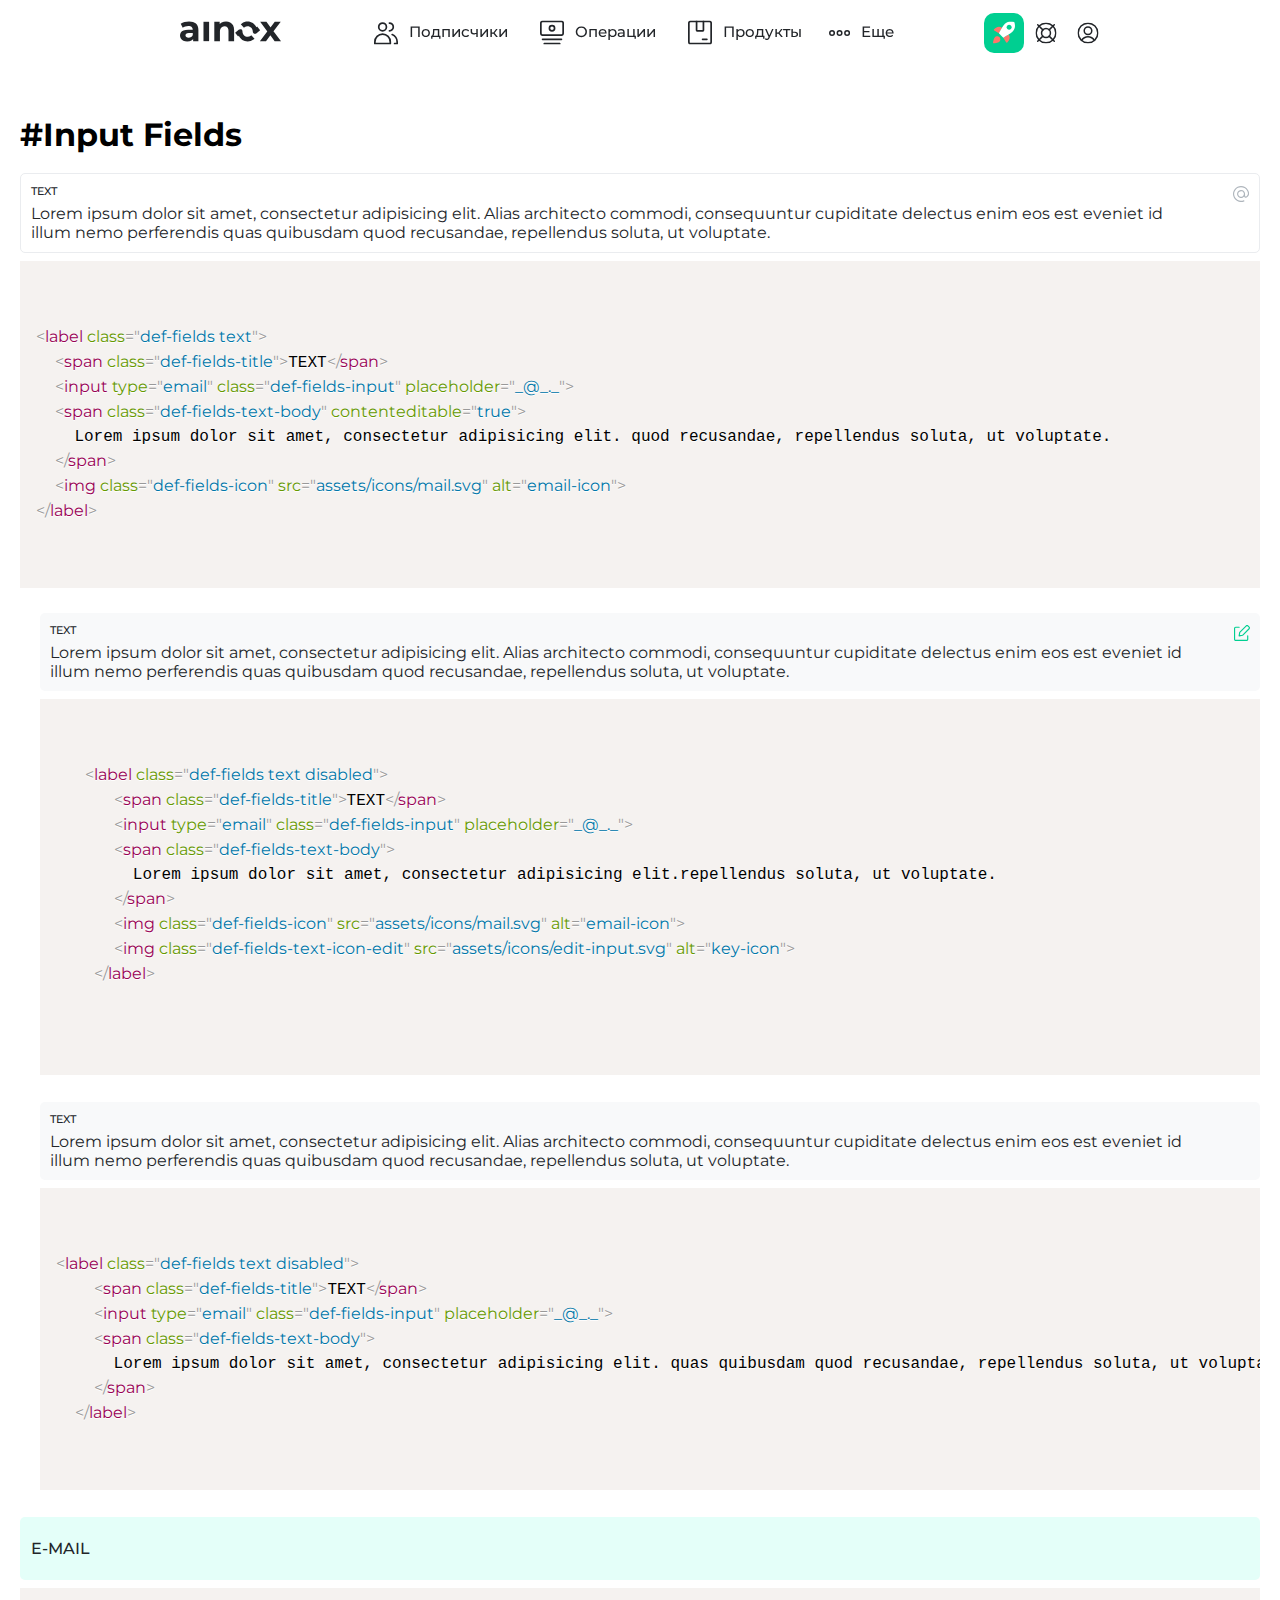
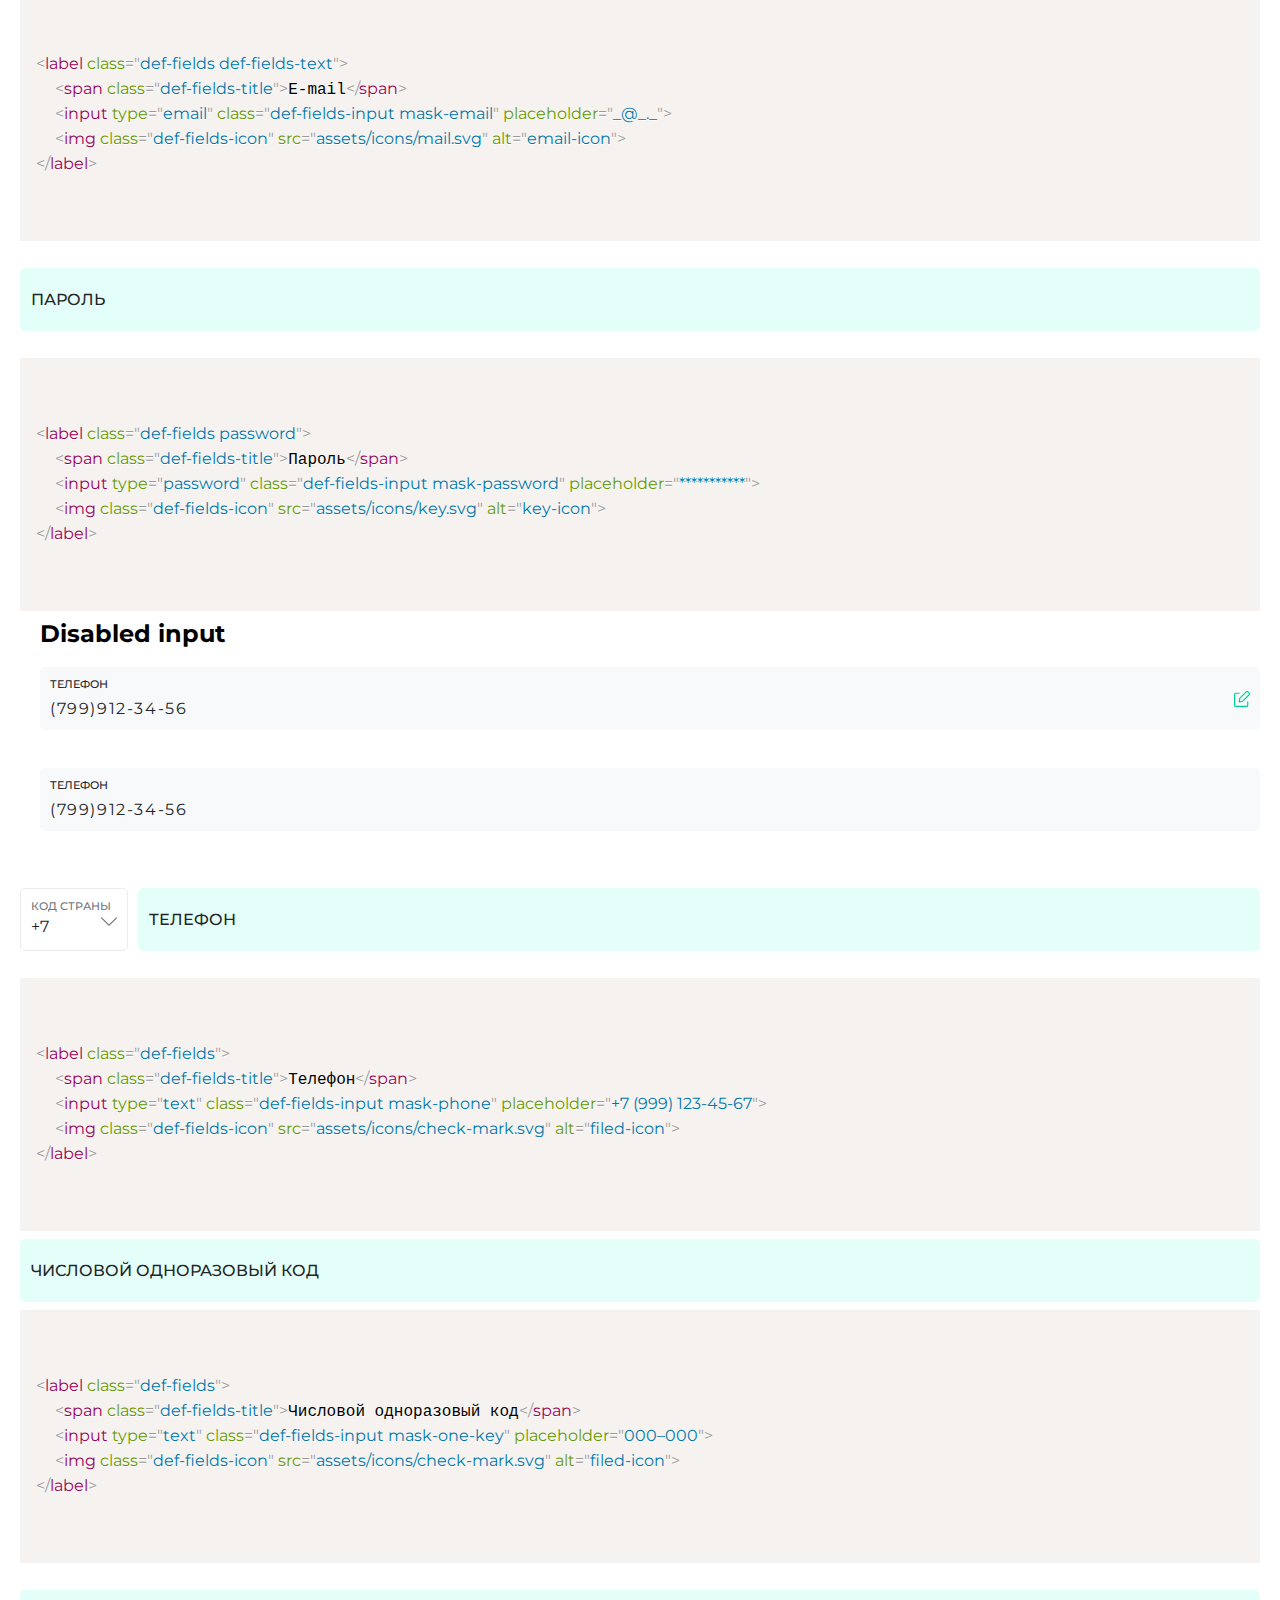
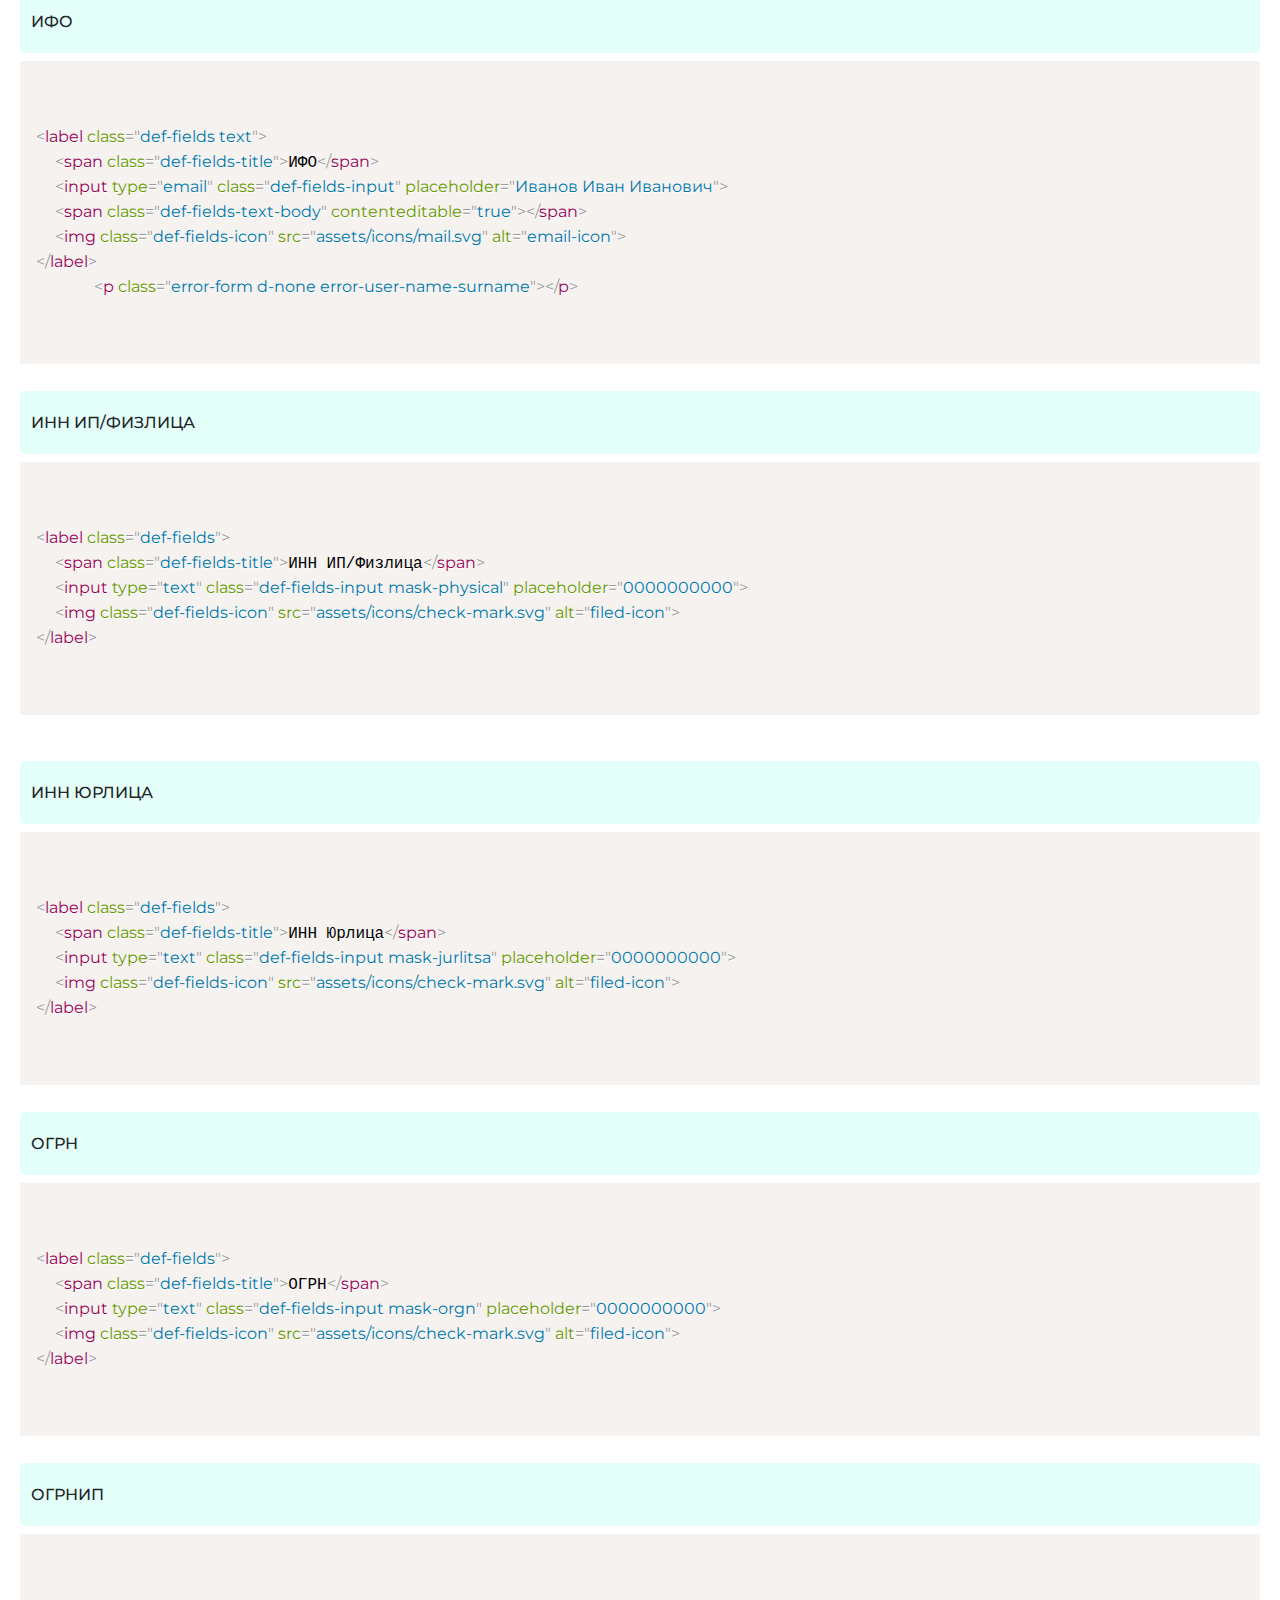
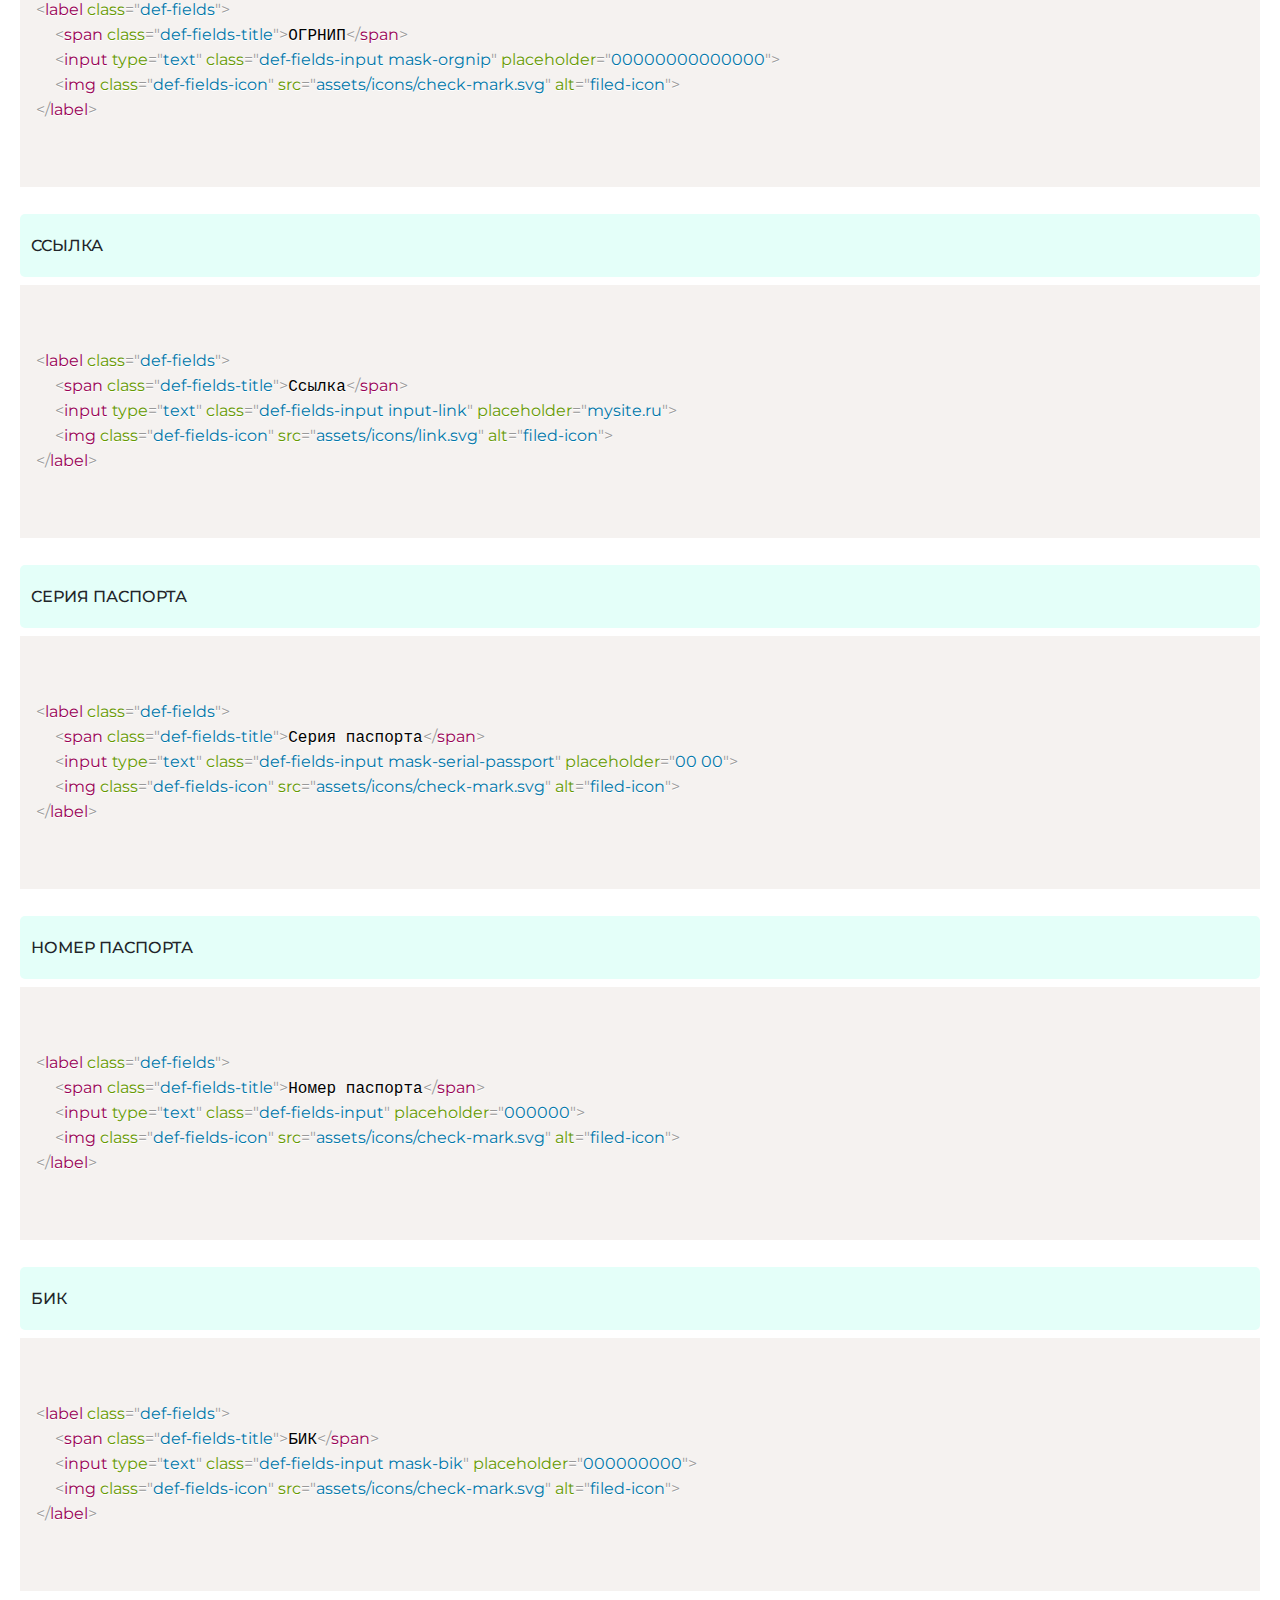
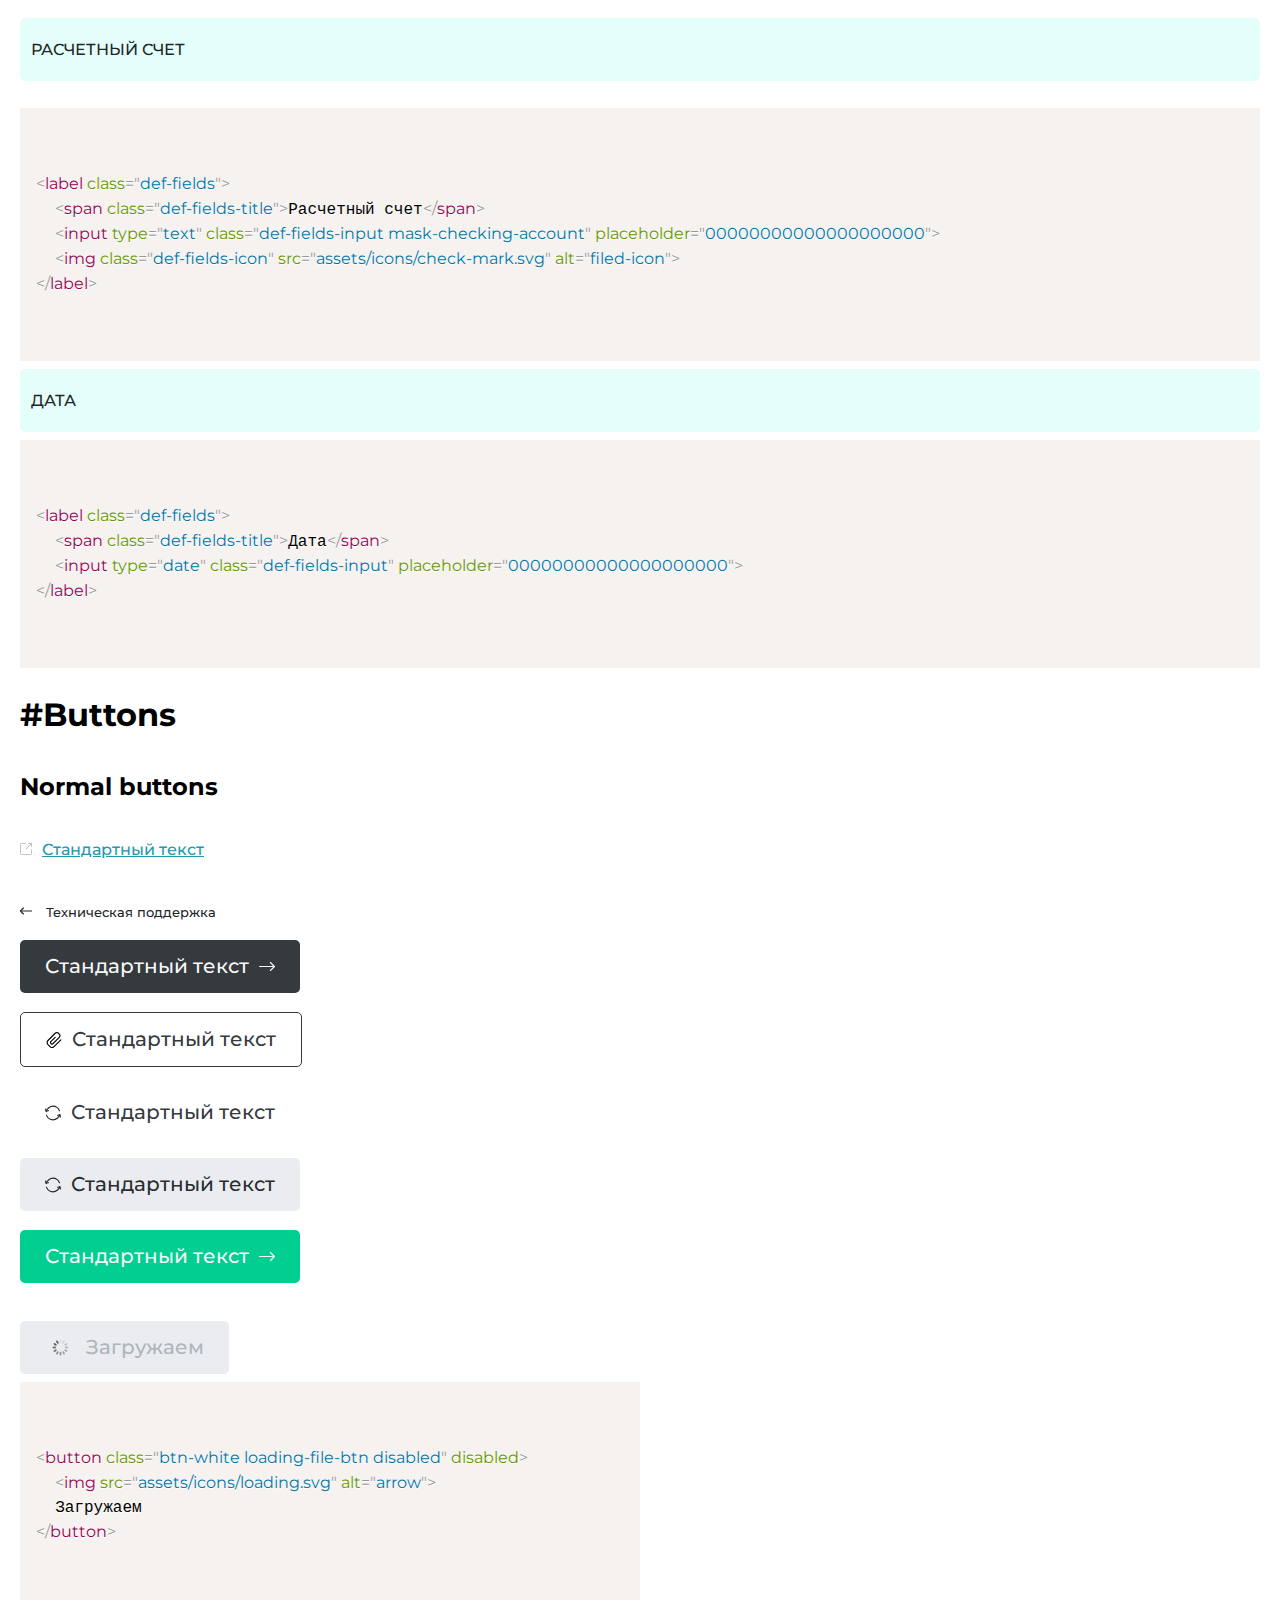
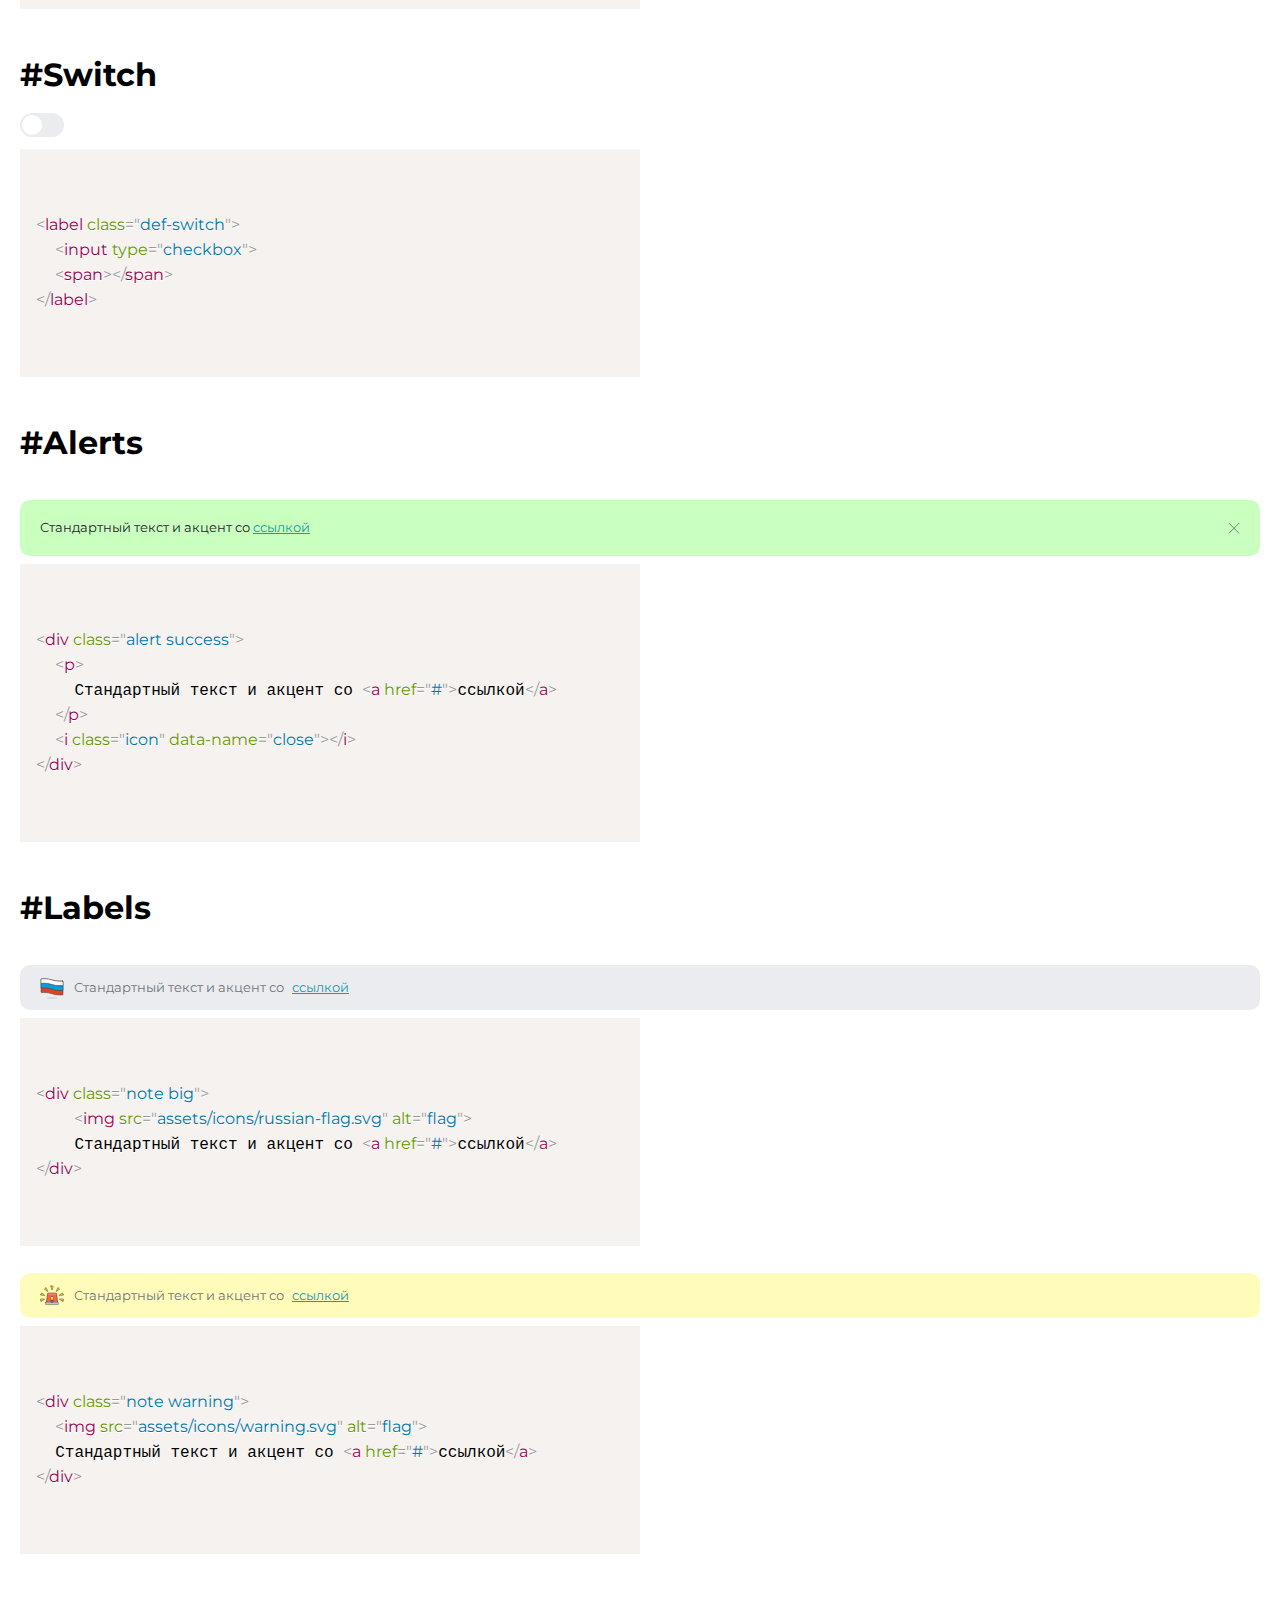
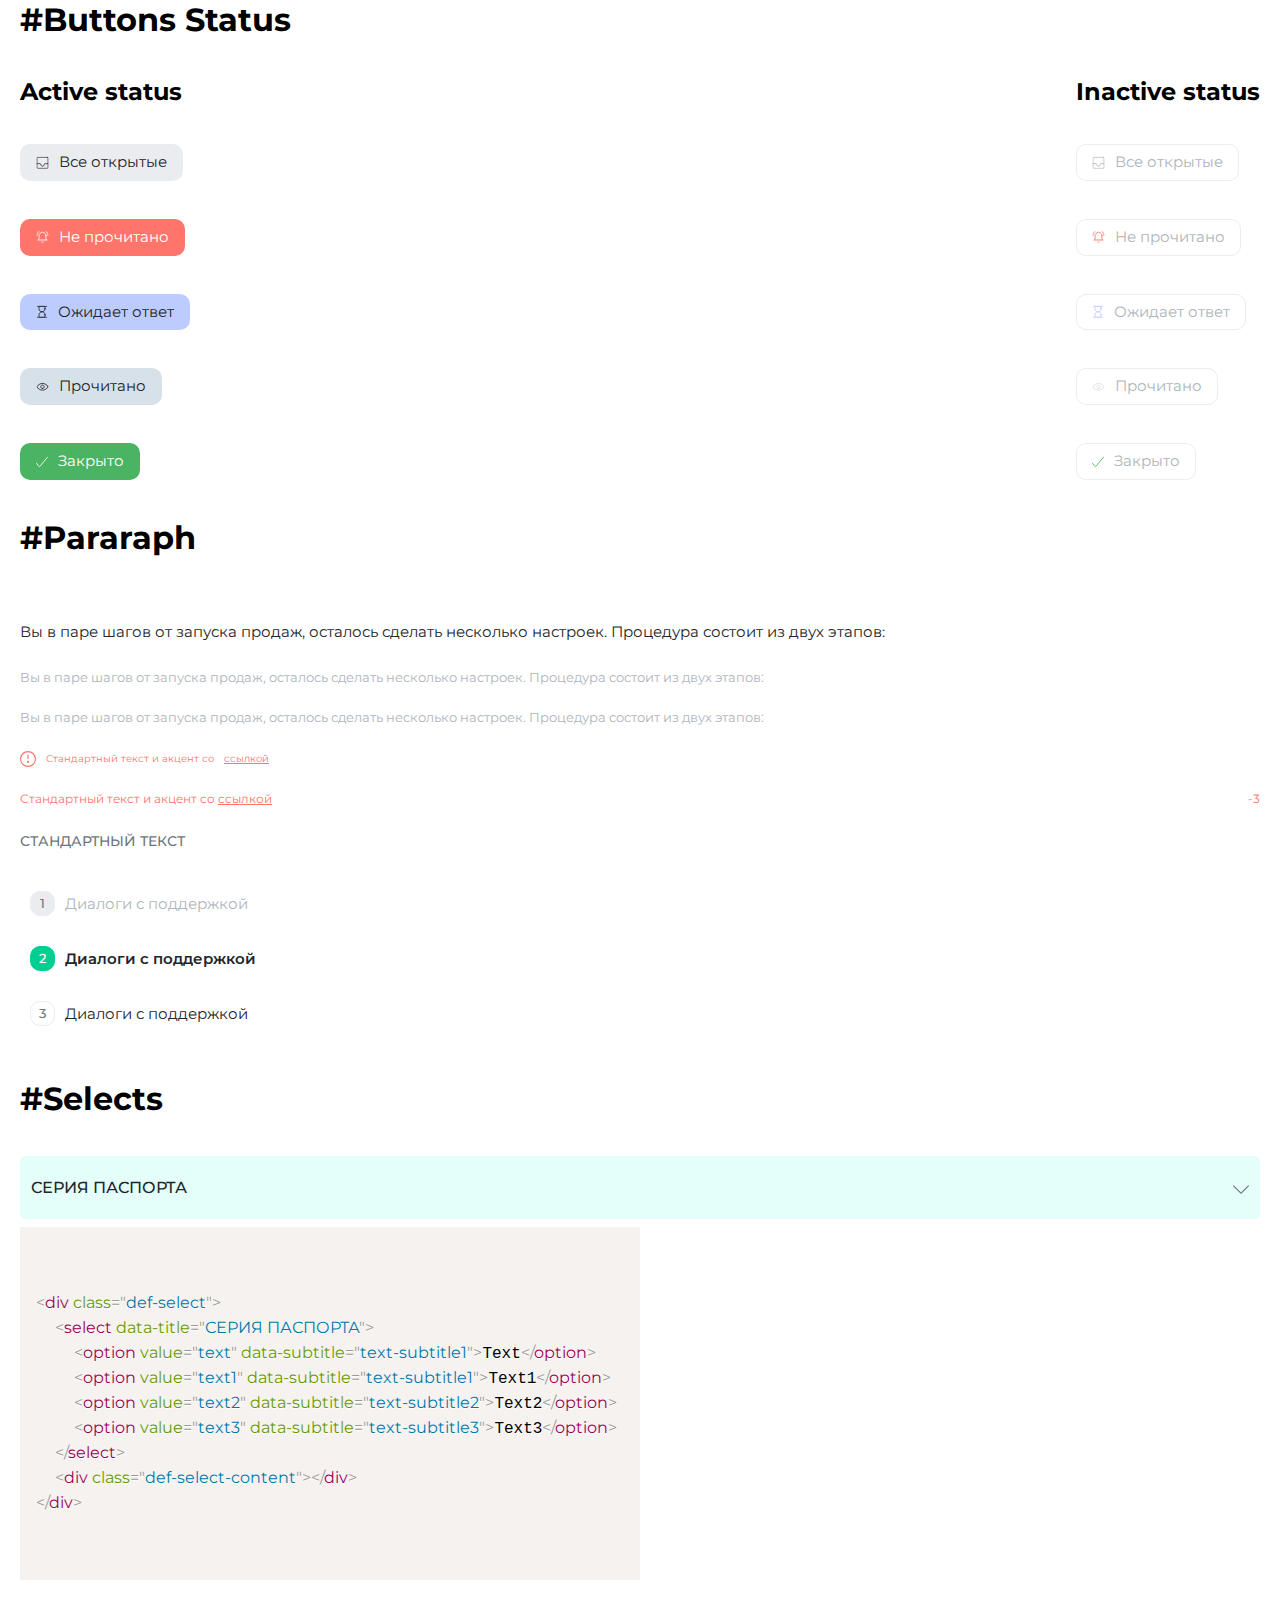
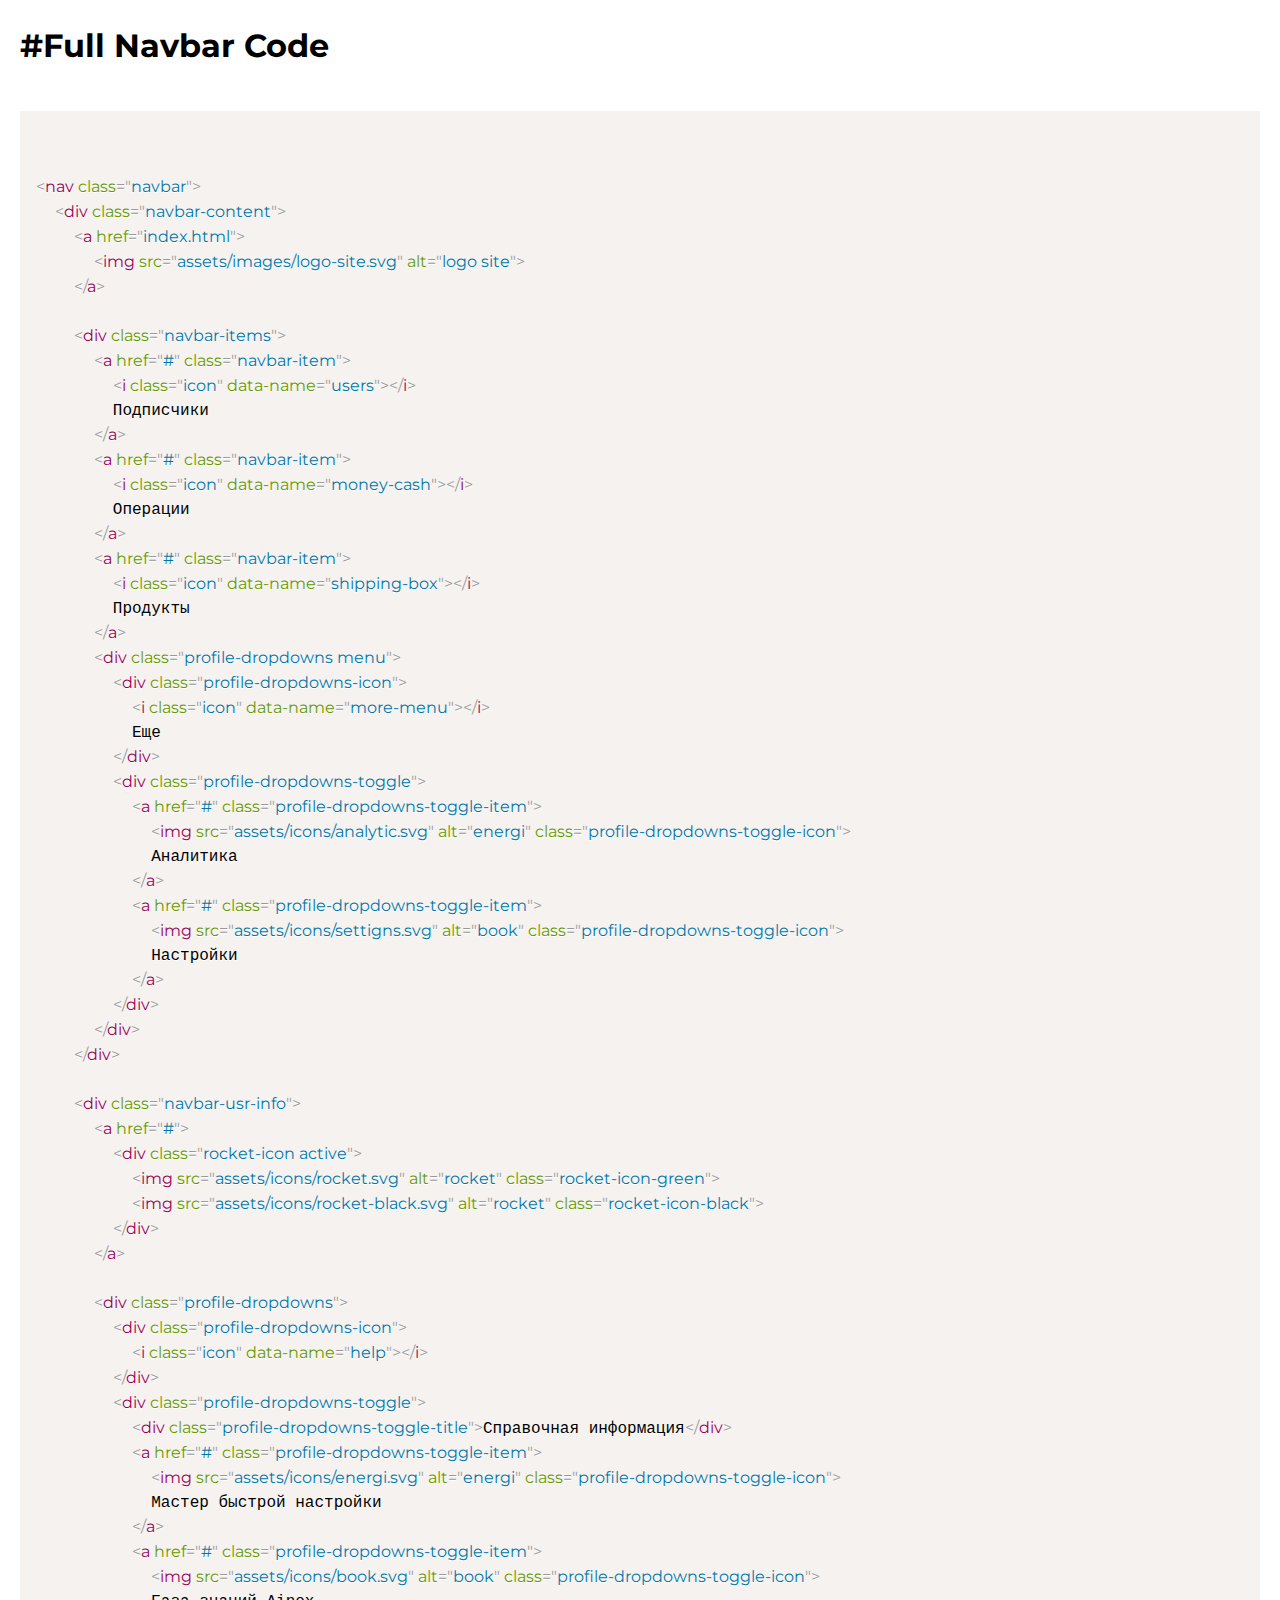
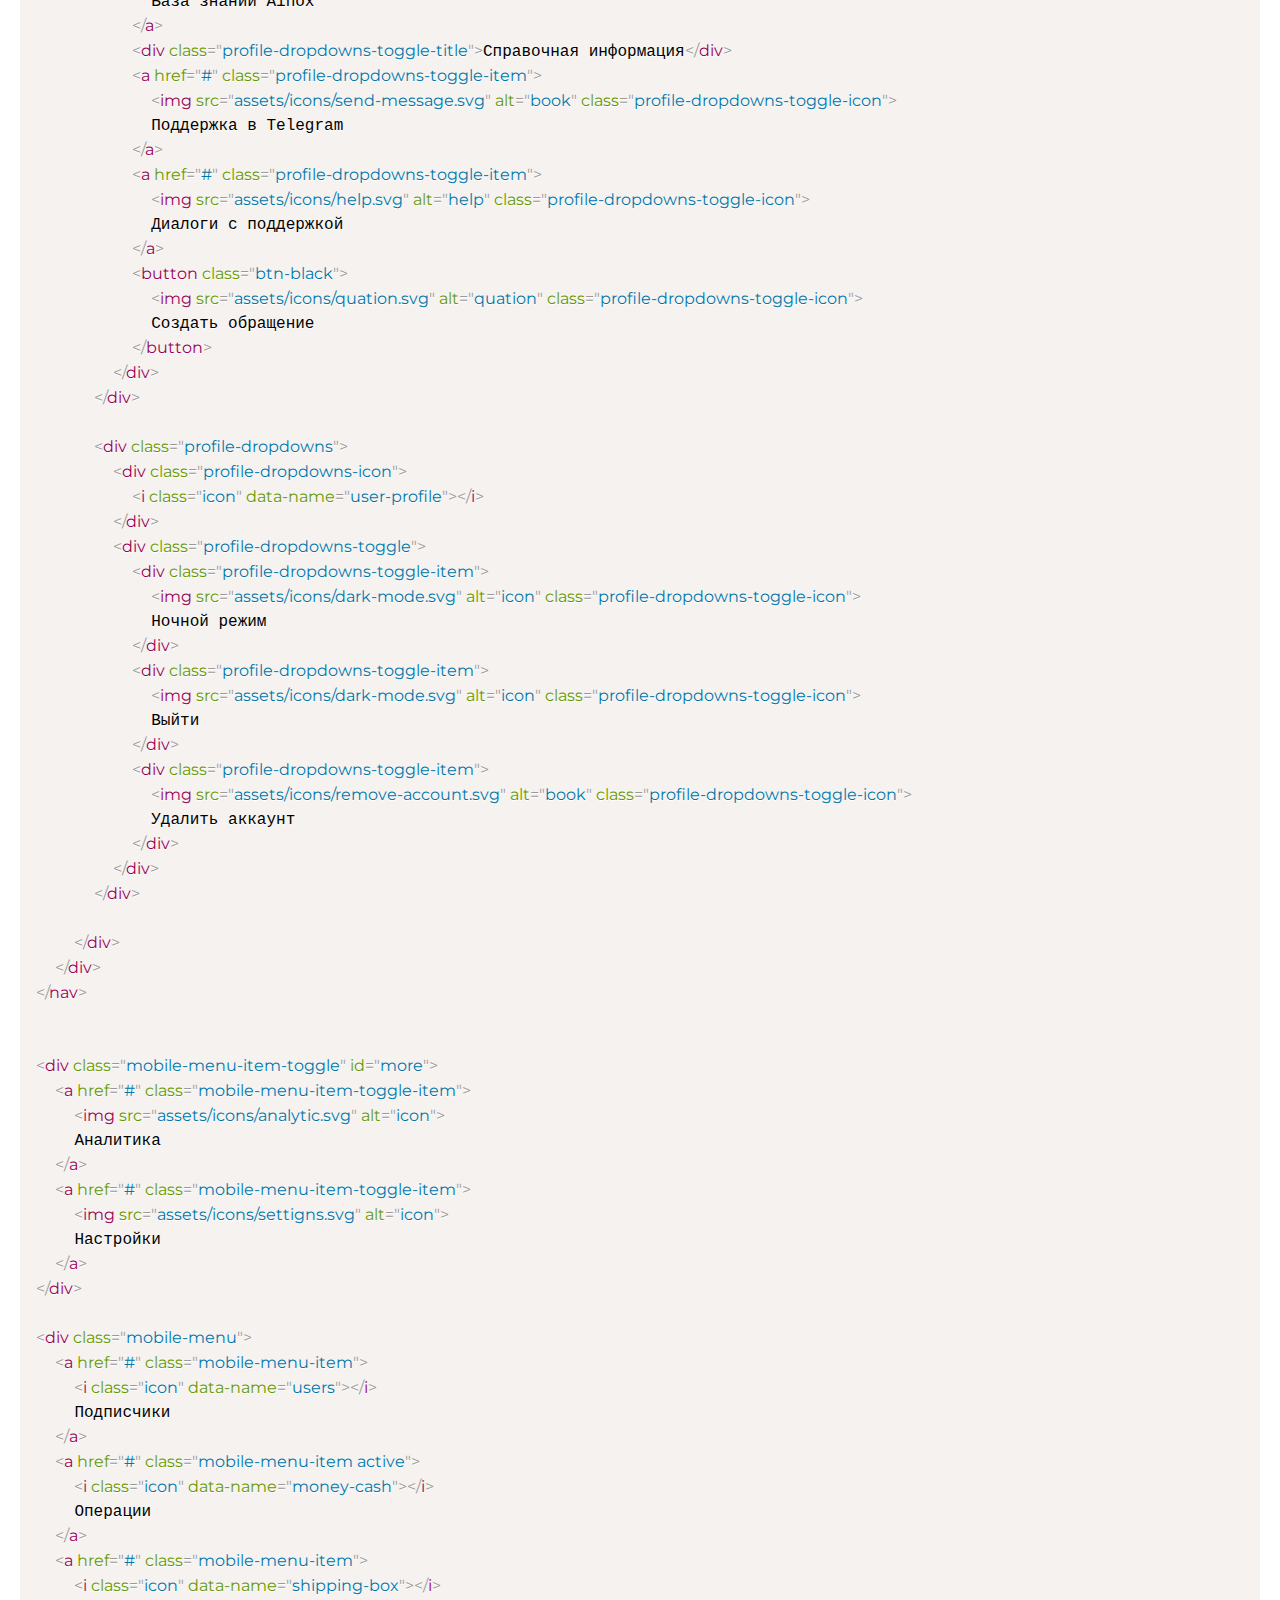
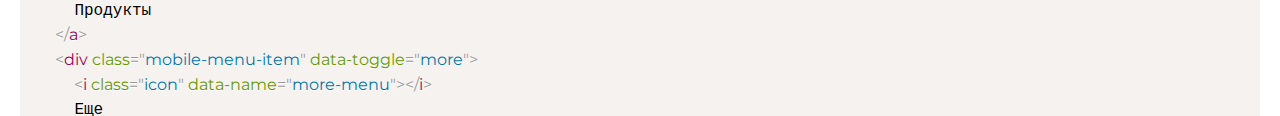
==== commit 1f5f688f: "End teel input" ====
--- a/components.html
+++ b/components.html
@@ -301,11 +301,30 @@
 </div>
 
 
-<label class="def-fields">
-  <span class="def-fields-title">Телефон</span>
-  <input type="text" class="def-fields-input mask-phone" placeholder="+7 (999) 123-45-67">
-  <img class="def-fields-icon" src="assets/icons/check-mark.svg" alt="filed-icon">
-</label>
+<div class="write-number-ans-select-country-code">
+  <div class="def-select">
+    <select data-title="Код страны">
+      <option value="+7" selected>+7</option>
+      <option value="+996">+996</option>
+      <option value="+374">+374</option>
+      <option value="+995">+995</option>
+      <option value="+375">+375</option>
+      <option value="+371">+371</option>
+      <option value="+370">+370</option>
+      <option value="+373">+373</option>
+      <option value="+996">+996</option>
+      <option value="+372">+372</option>
+      <option value="+998">+998</option>
+    </select>
+    <div class="def-select-content"></div>
+  </div>
+
+  <label class="def-fields">
+    <span class="def-fields-title">Телефон</span>
+    <input type="text" class="def-fields-input mask-phone" placeholder="(999) 123-45-67">
+    <img class="def-fields-icon" src="assets/icons/check-mark.svg" alt="filed-icon">
+  </label>
+</div>
 <br>
 
 <pre>
--- a/css/style.css
+++ b/css/style.css
@@ -4107,4 +4107,12 @@
 
 .navbar-content img[src="assets/images/logo-site.svg"]{
   margin-top: 2px;
+}
+
+.write-number-ans-select-country-code{
+  display: flex;
+}
+.write-number-ans-select-country-code .def-select{
+  width: 120px;
+  margin-right: 10px;
 }--- a/css/responsive.css
+++ b/css/responsive.css
@@ -636,13 +636,6 @@
     font-size: 13px;
   }
 
-  .my-message .file-download{
-    font-size: 10px;
-    width: 100%;
-    display: flex;
-    justify-content: center;
-  }
-
 
   .my-message .my-user .my-user-about .my-user-name{
     font-size: 10px;
@@ -790,6 +783,12 @@
 
 @media (max-width: 576px){
 
+  .my-message .file-download{
+    font-size: 10px;
+    width: 100%;
+    display: flex;
+    justify-content: space-between;
+  }
 
 
 }
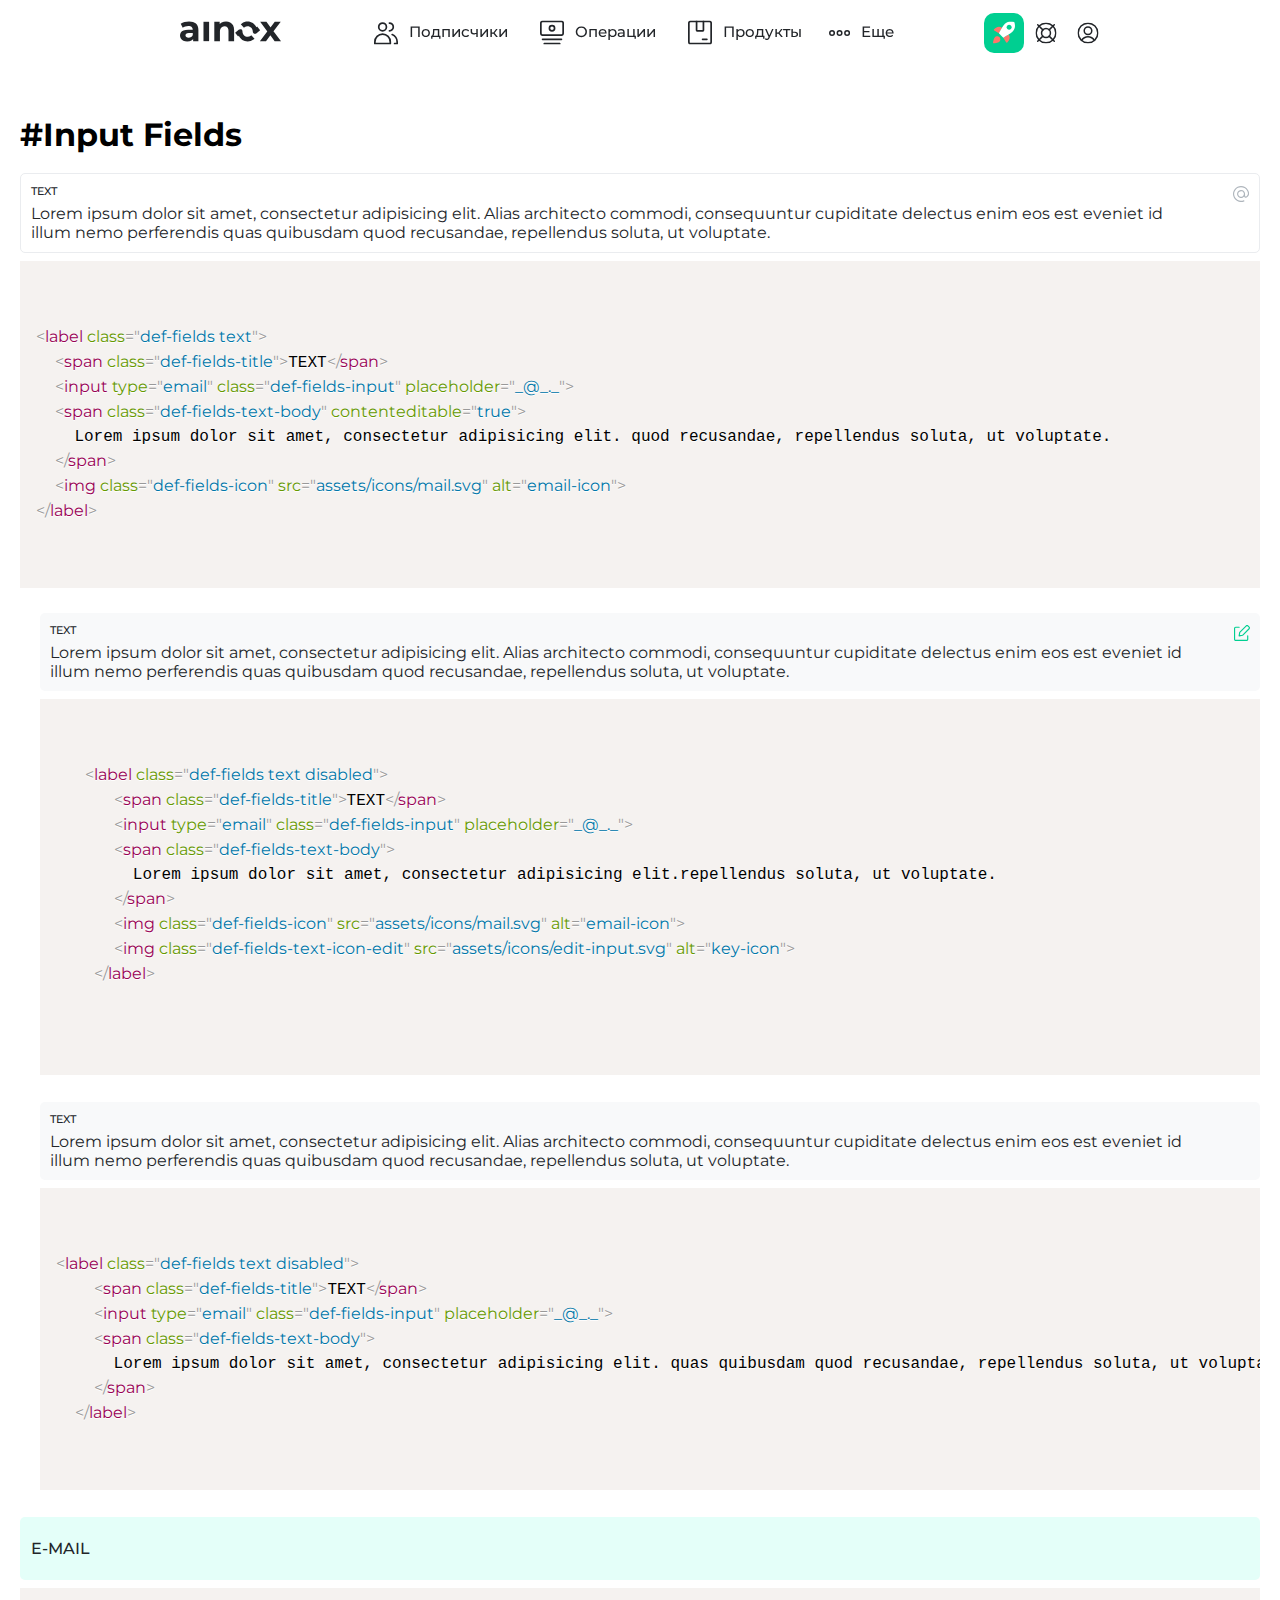
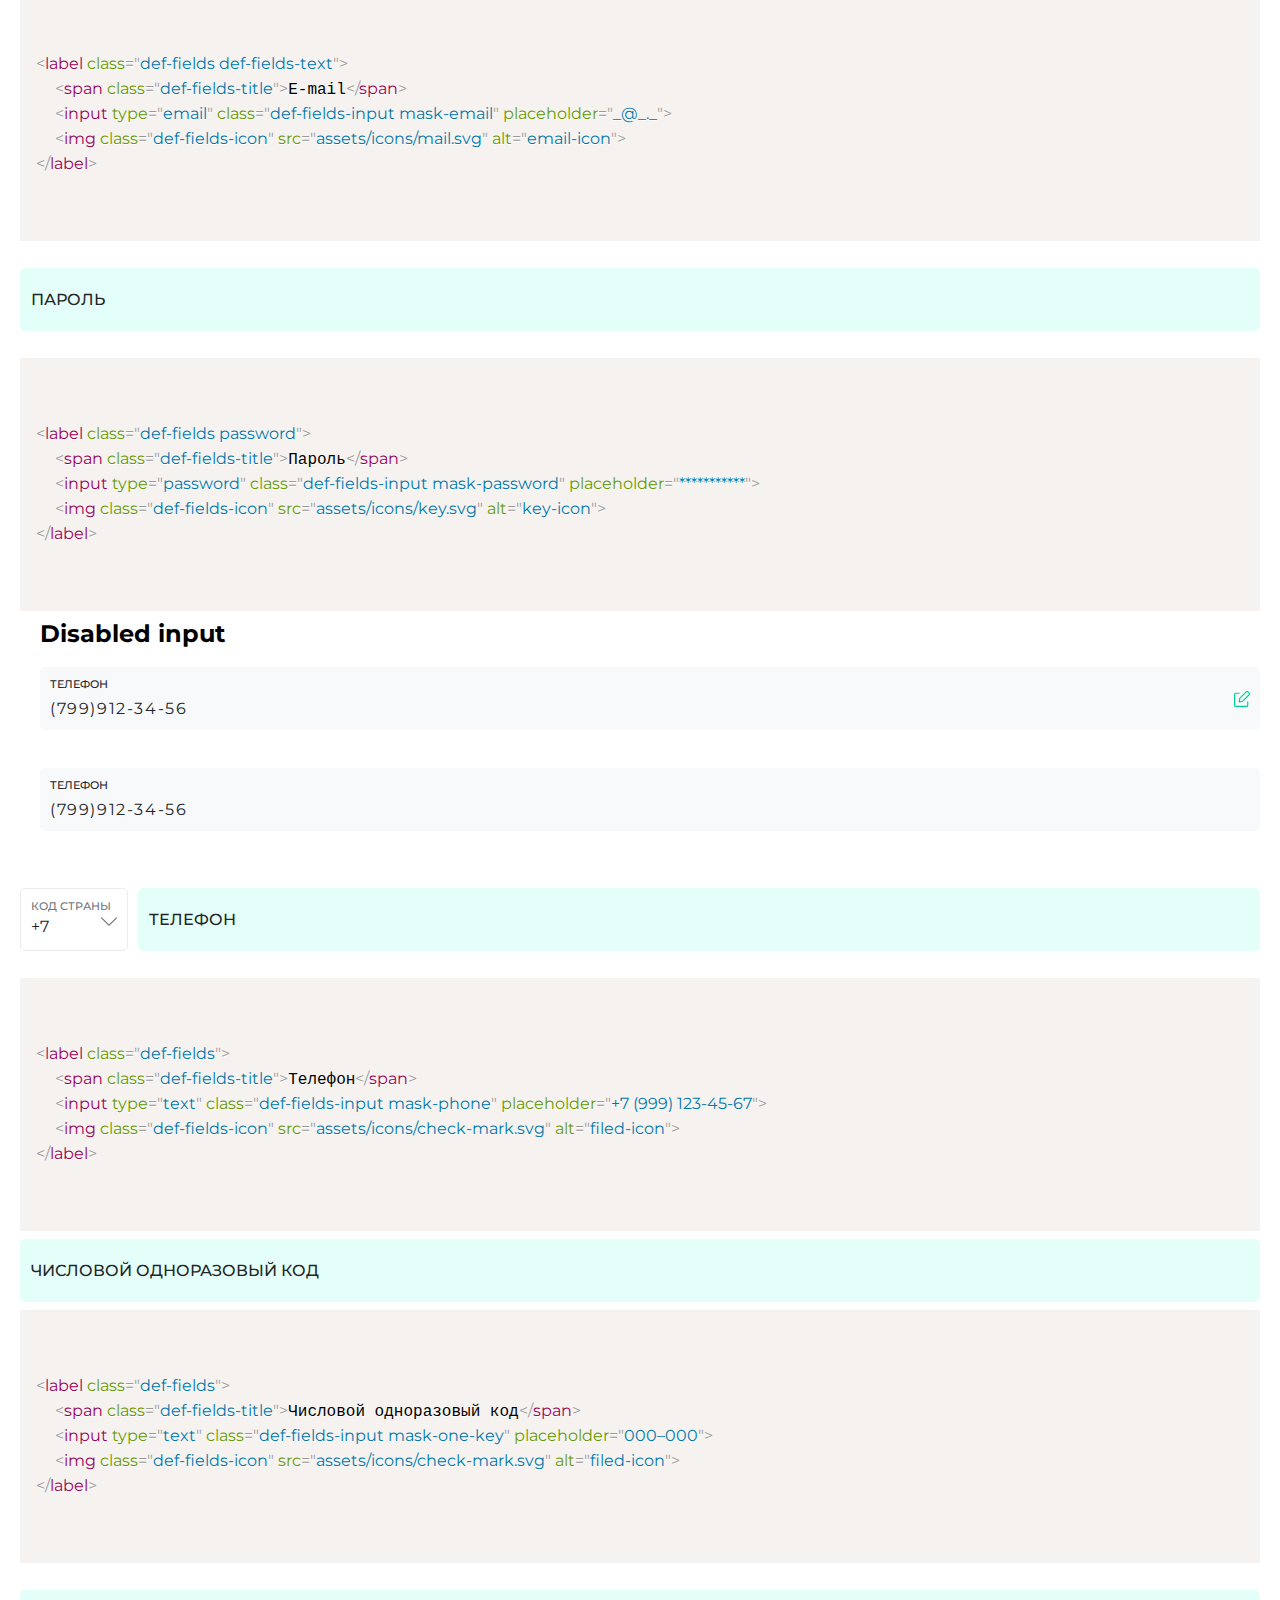
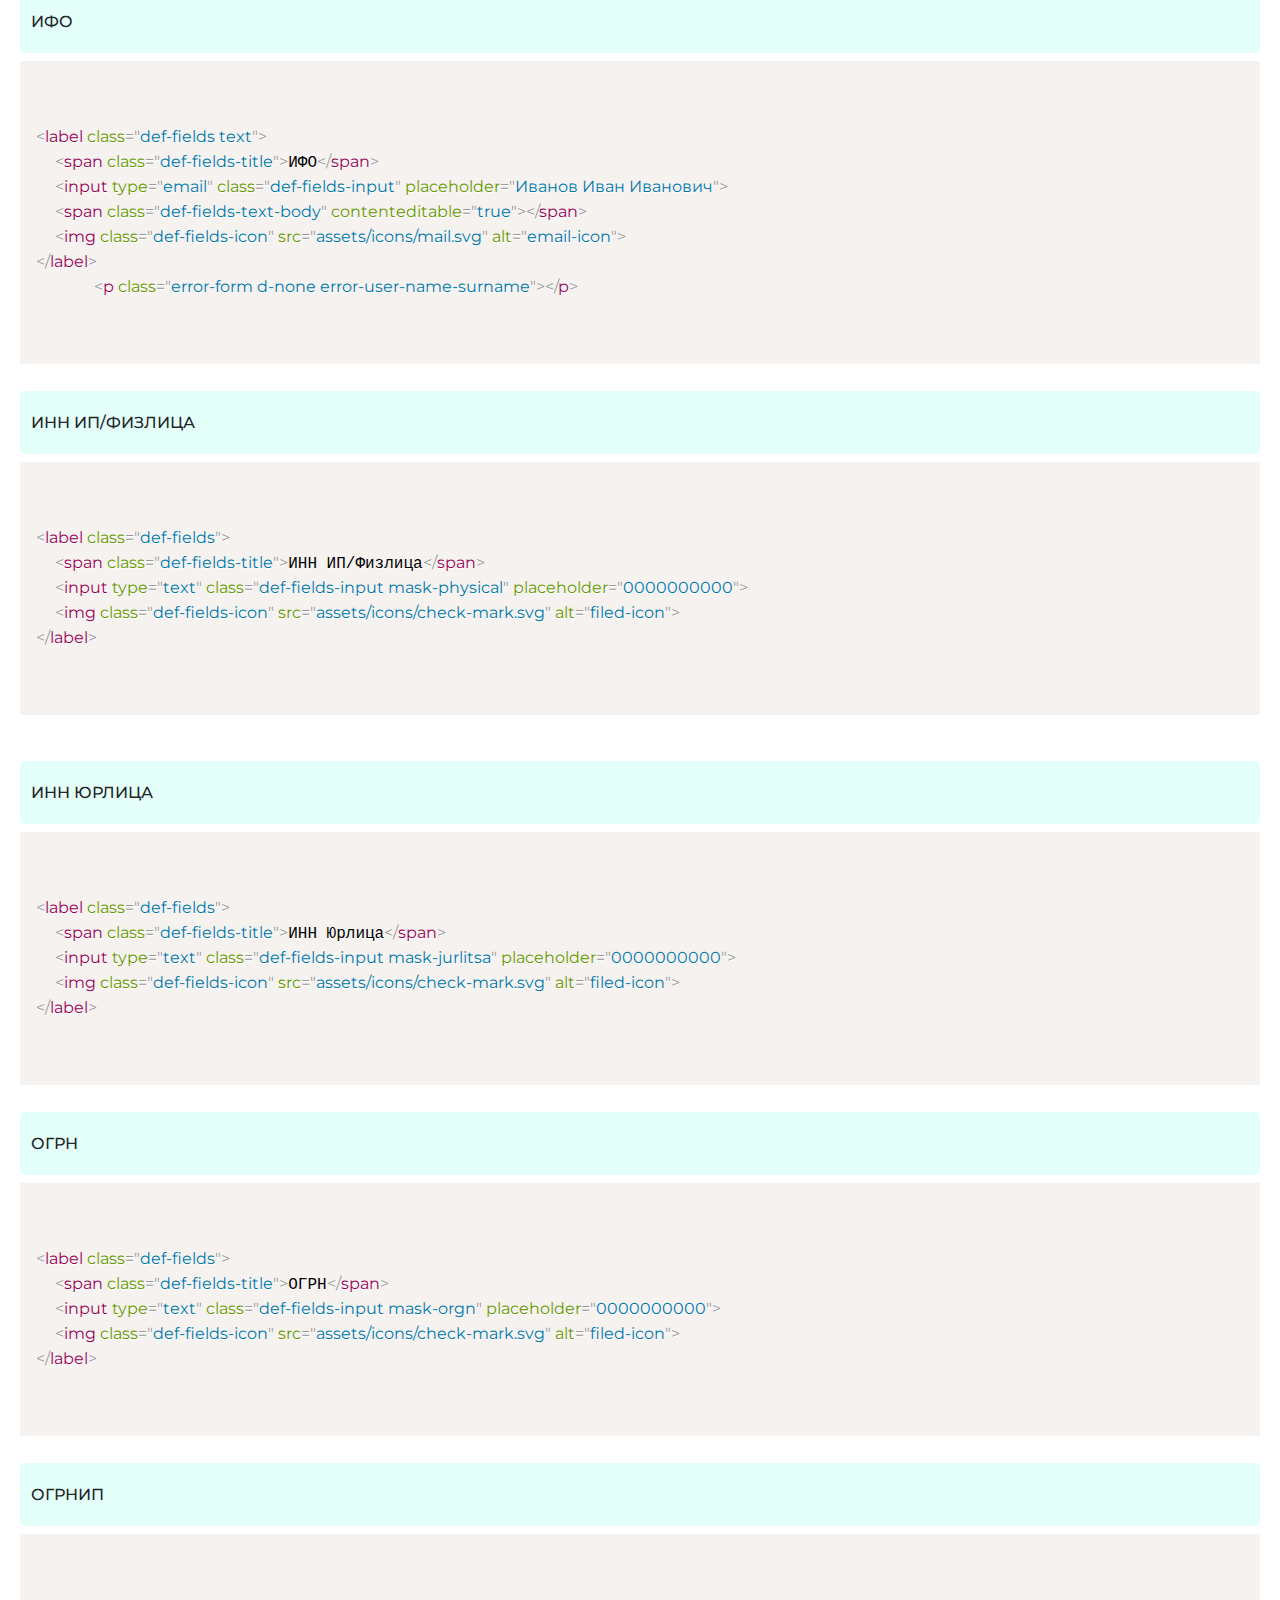
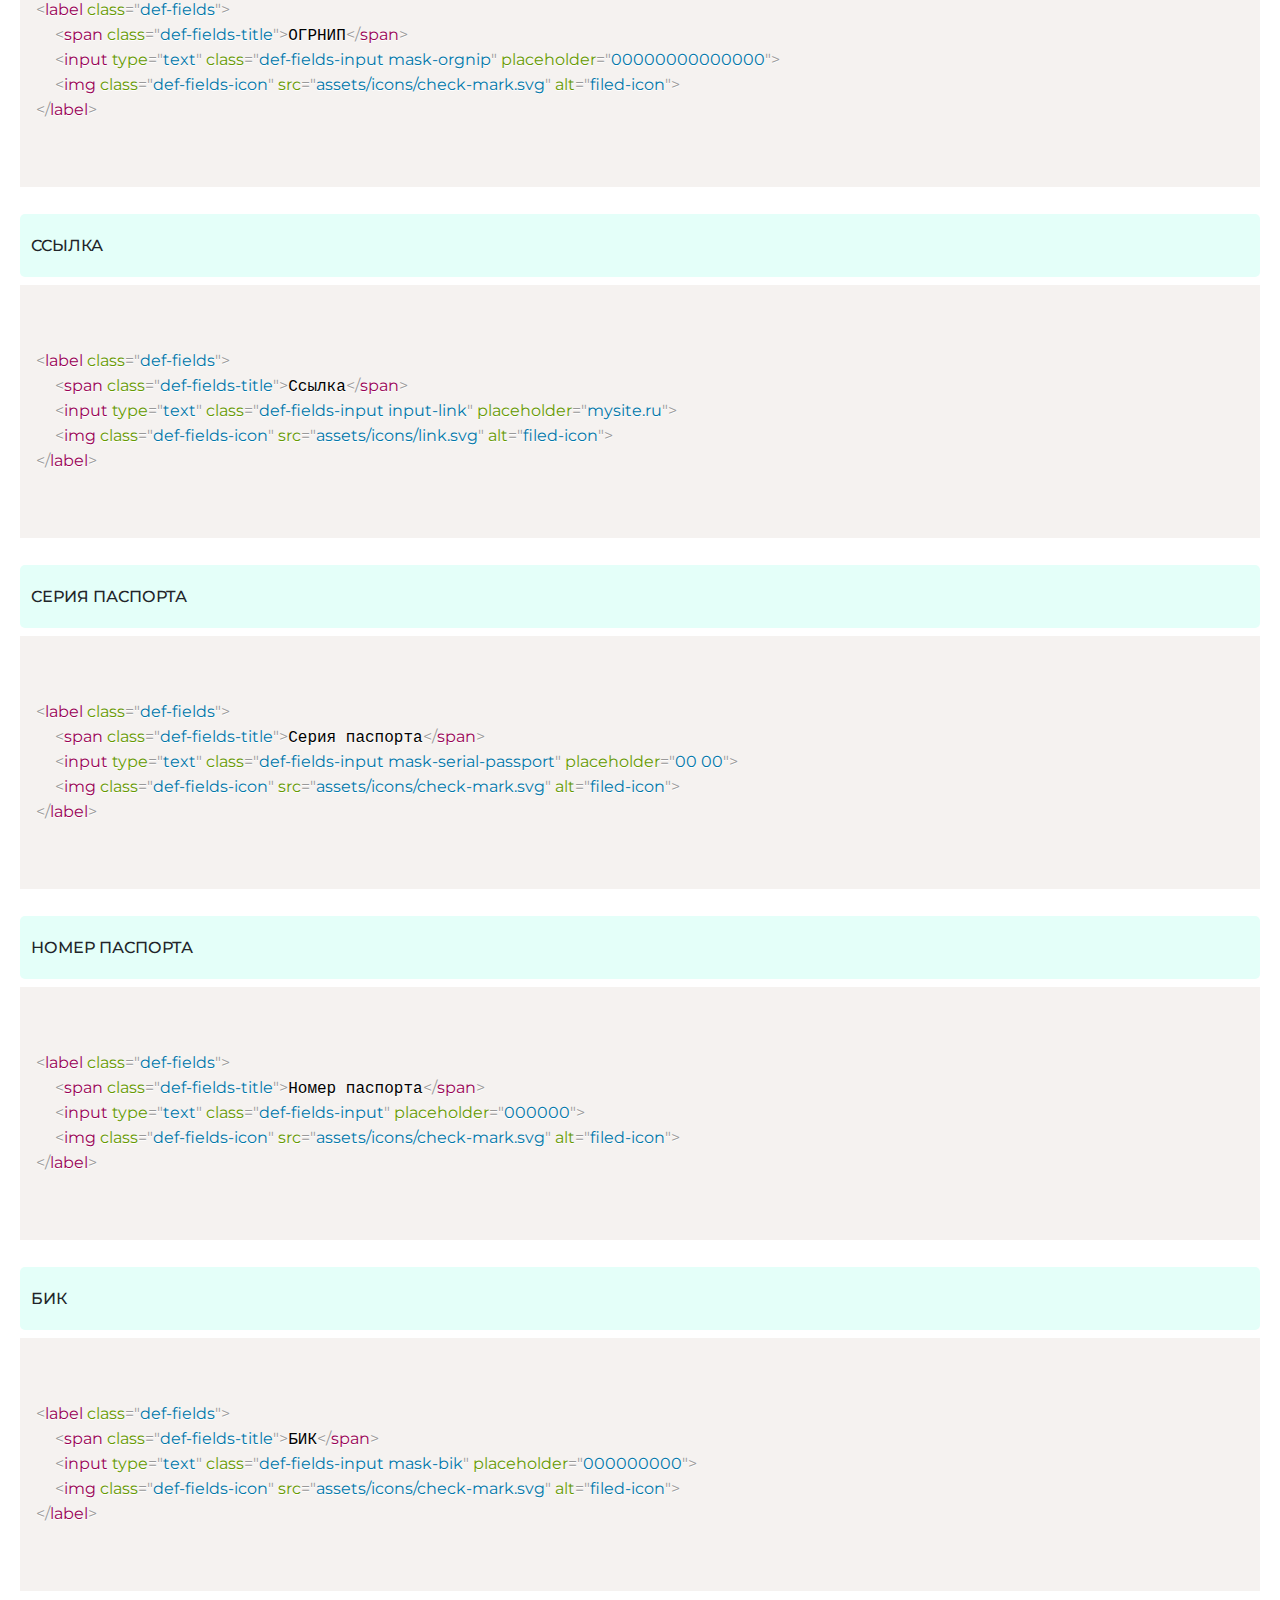
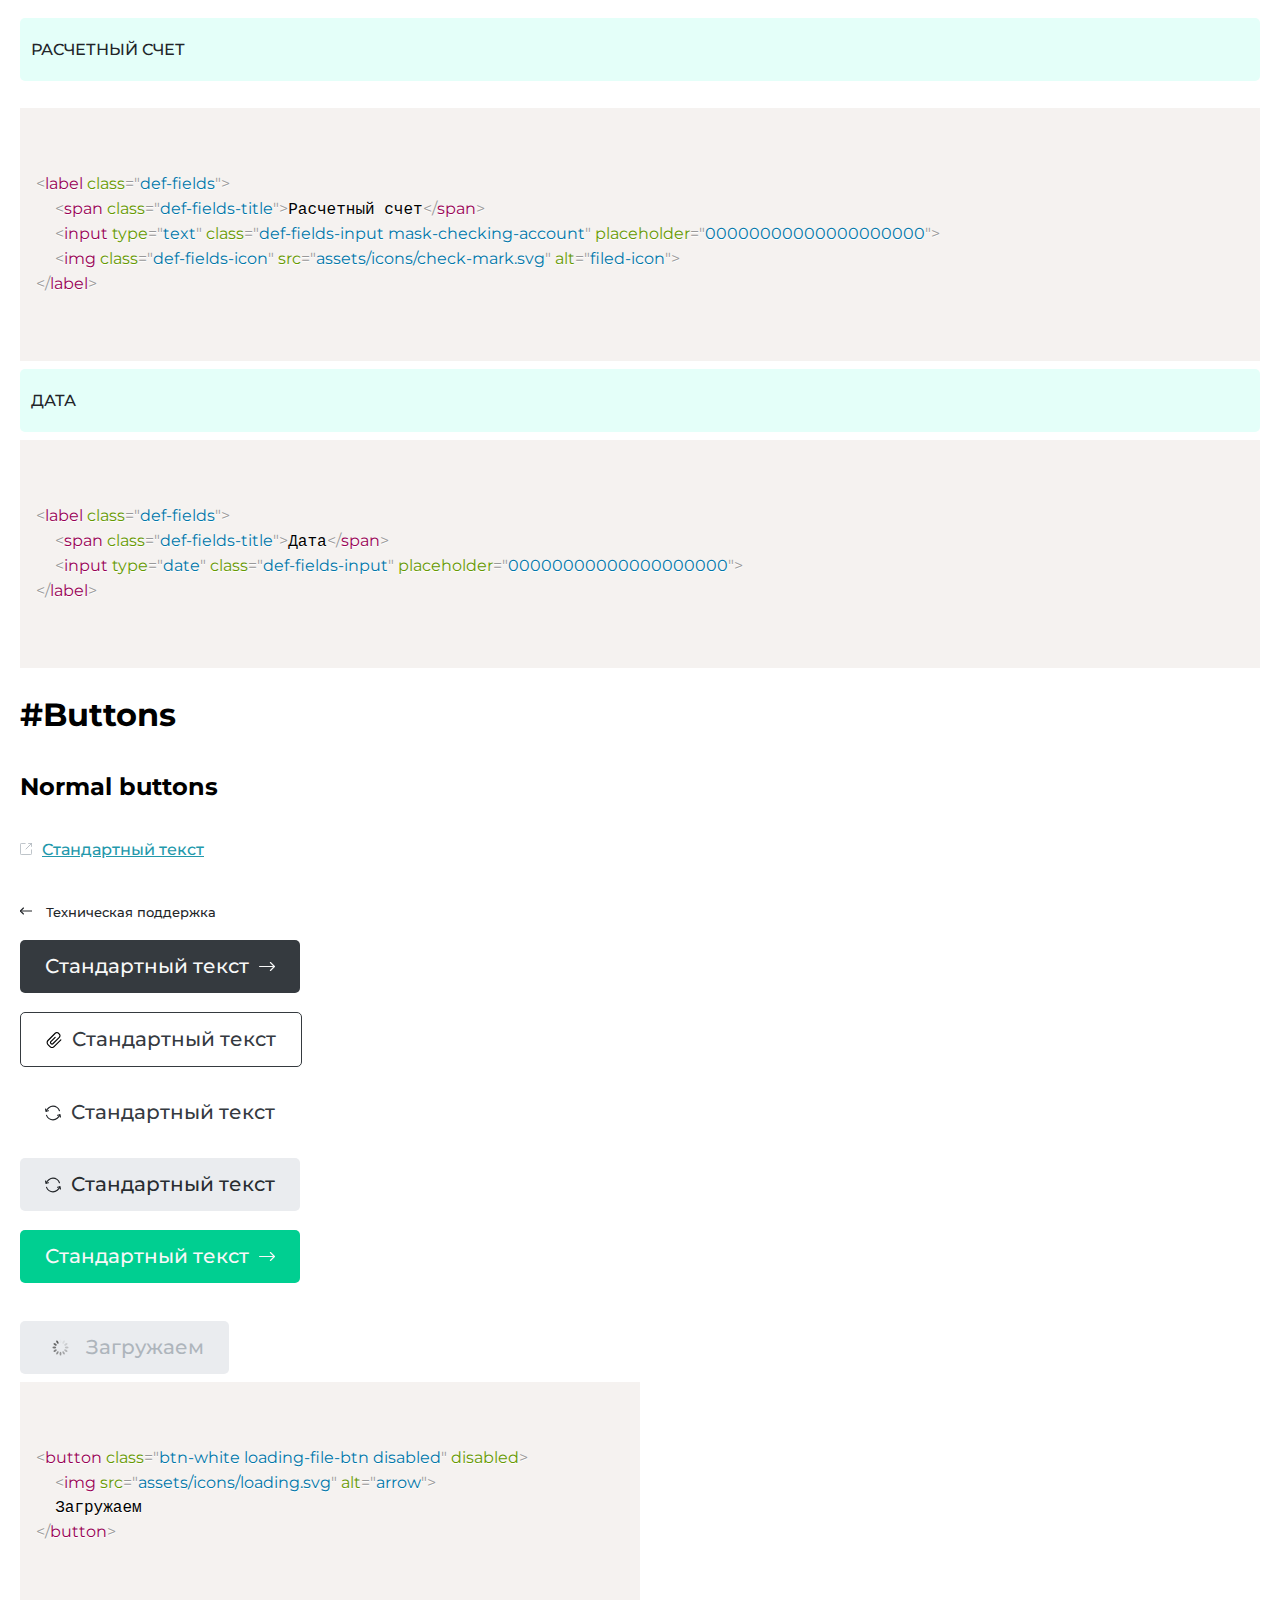
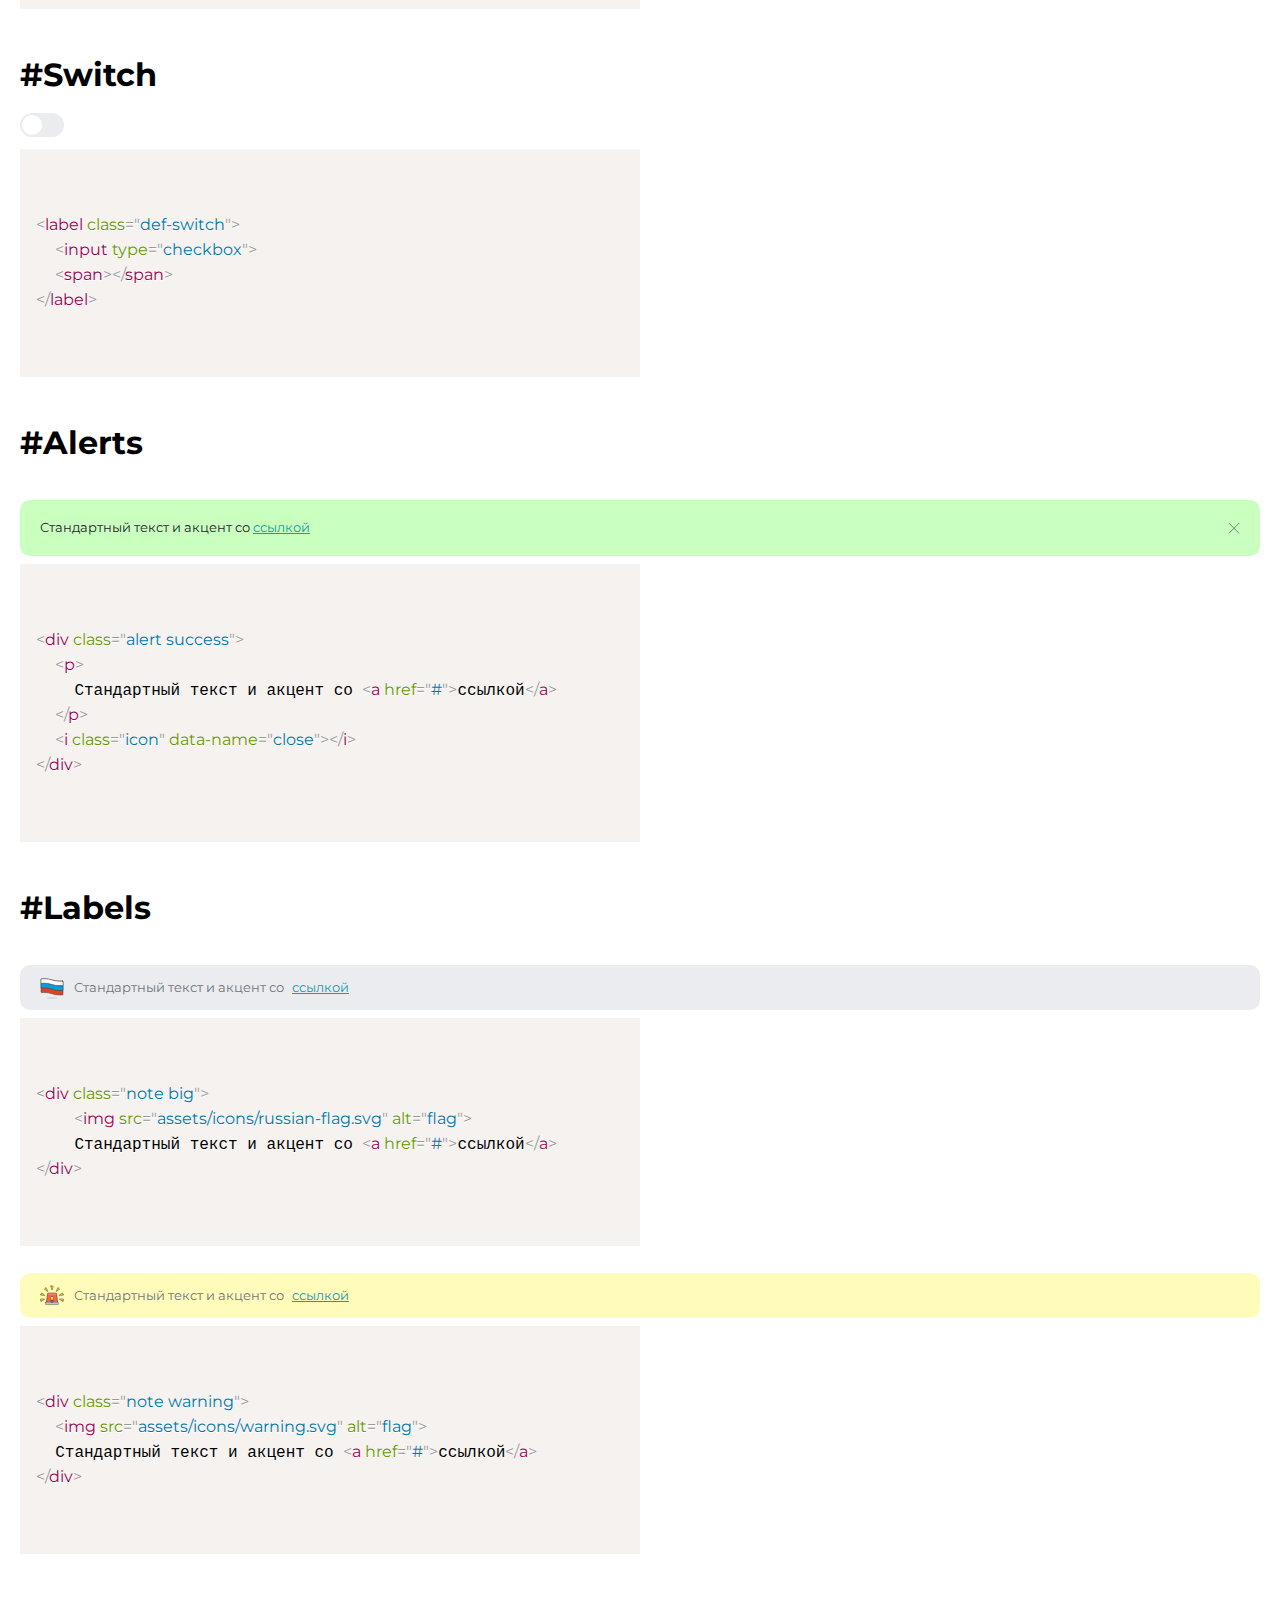
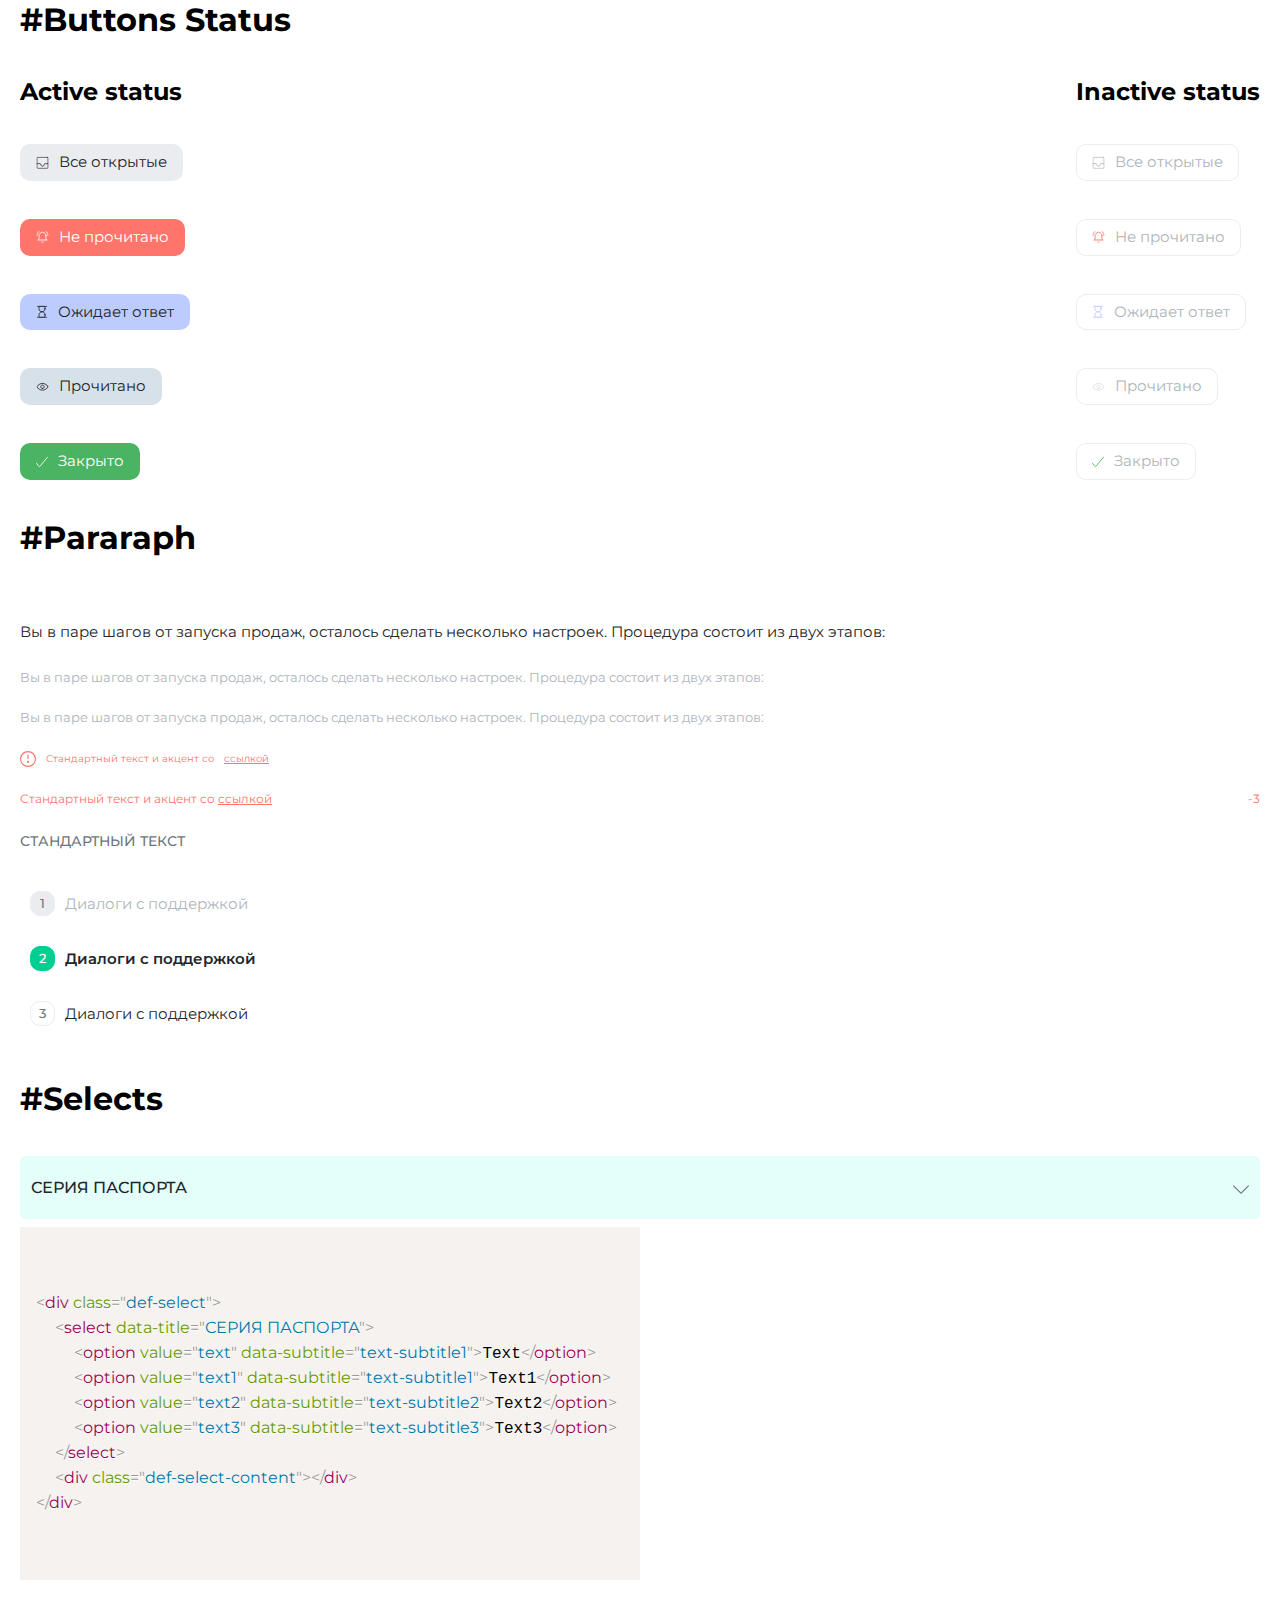
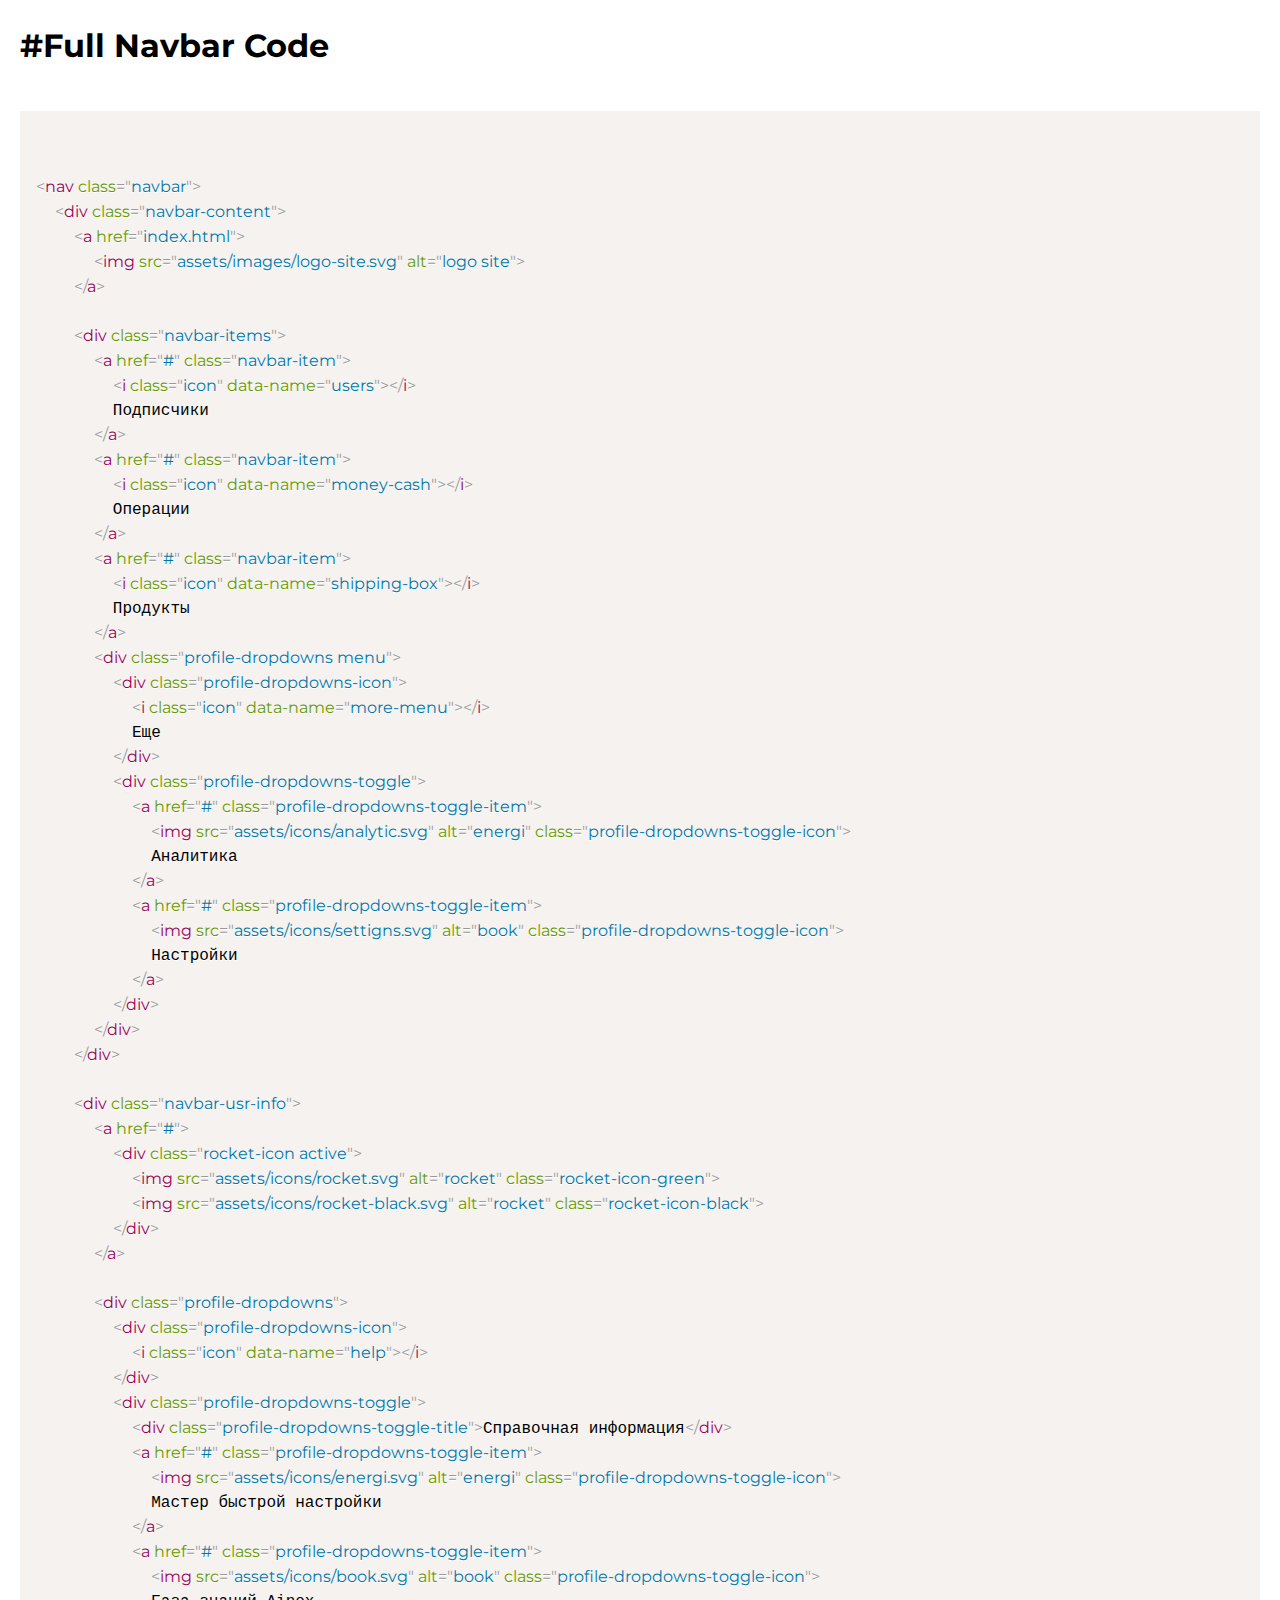
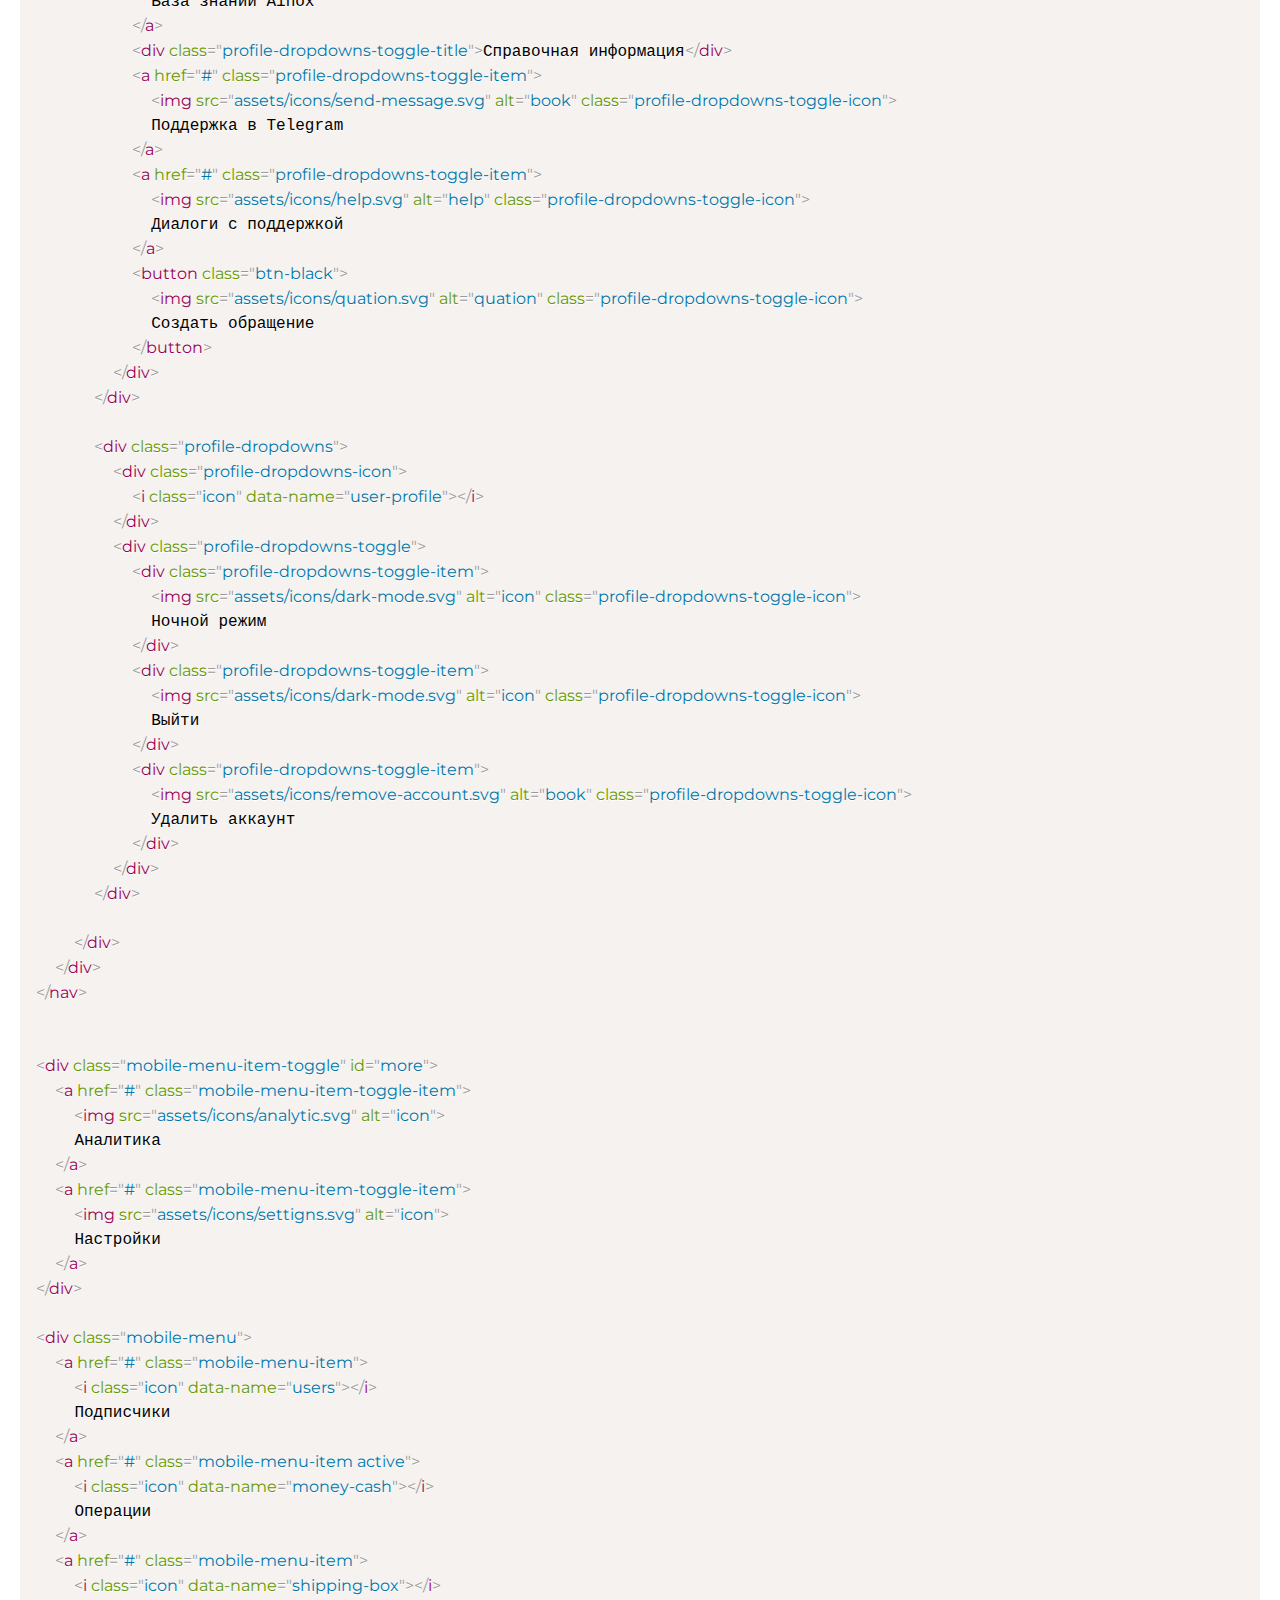
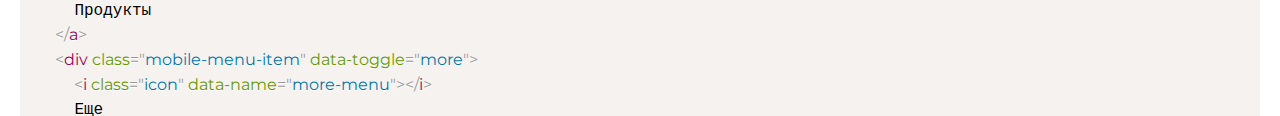
==== commit 3997d655: "Fix bugs" ====
--- a/components.html
+++ b/components.html
@@ -360,7 +360,7 @@
 
 <br>
 
-<label class="def-fields">
+<label class="def-fields def-fields-text">
   <span class="def-fields-title">ИФО</span>
   <input type="email" class="def-fields-input field-name-surname" placeholder="Иванов Иван Иванович">
   <img class="def-fields-icon" src="assets/icons/mail.svg" alt="email-icon">
--- a/css/style.css
+++ b/css/style.css
@@ -4114,5 +4114,8 @@
 }
 .write-number-ans-select-country-code .def-select{
   width: 120px;
+  min-width: 100px;
   margin-right: 10px;
-}+}
+
+input[type="date"]::-webkit-date-and-time-value{ text-align:left; }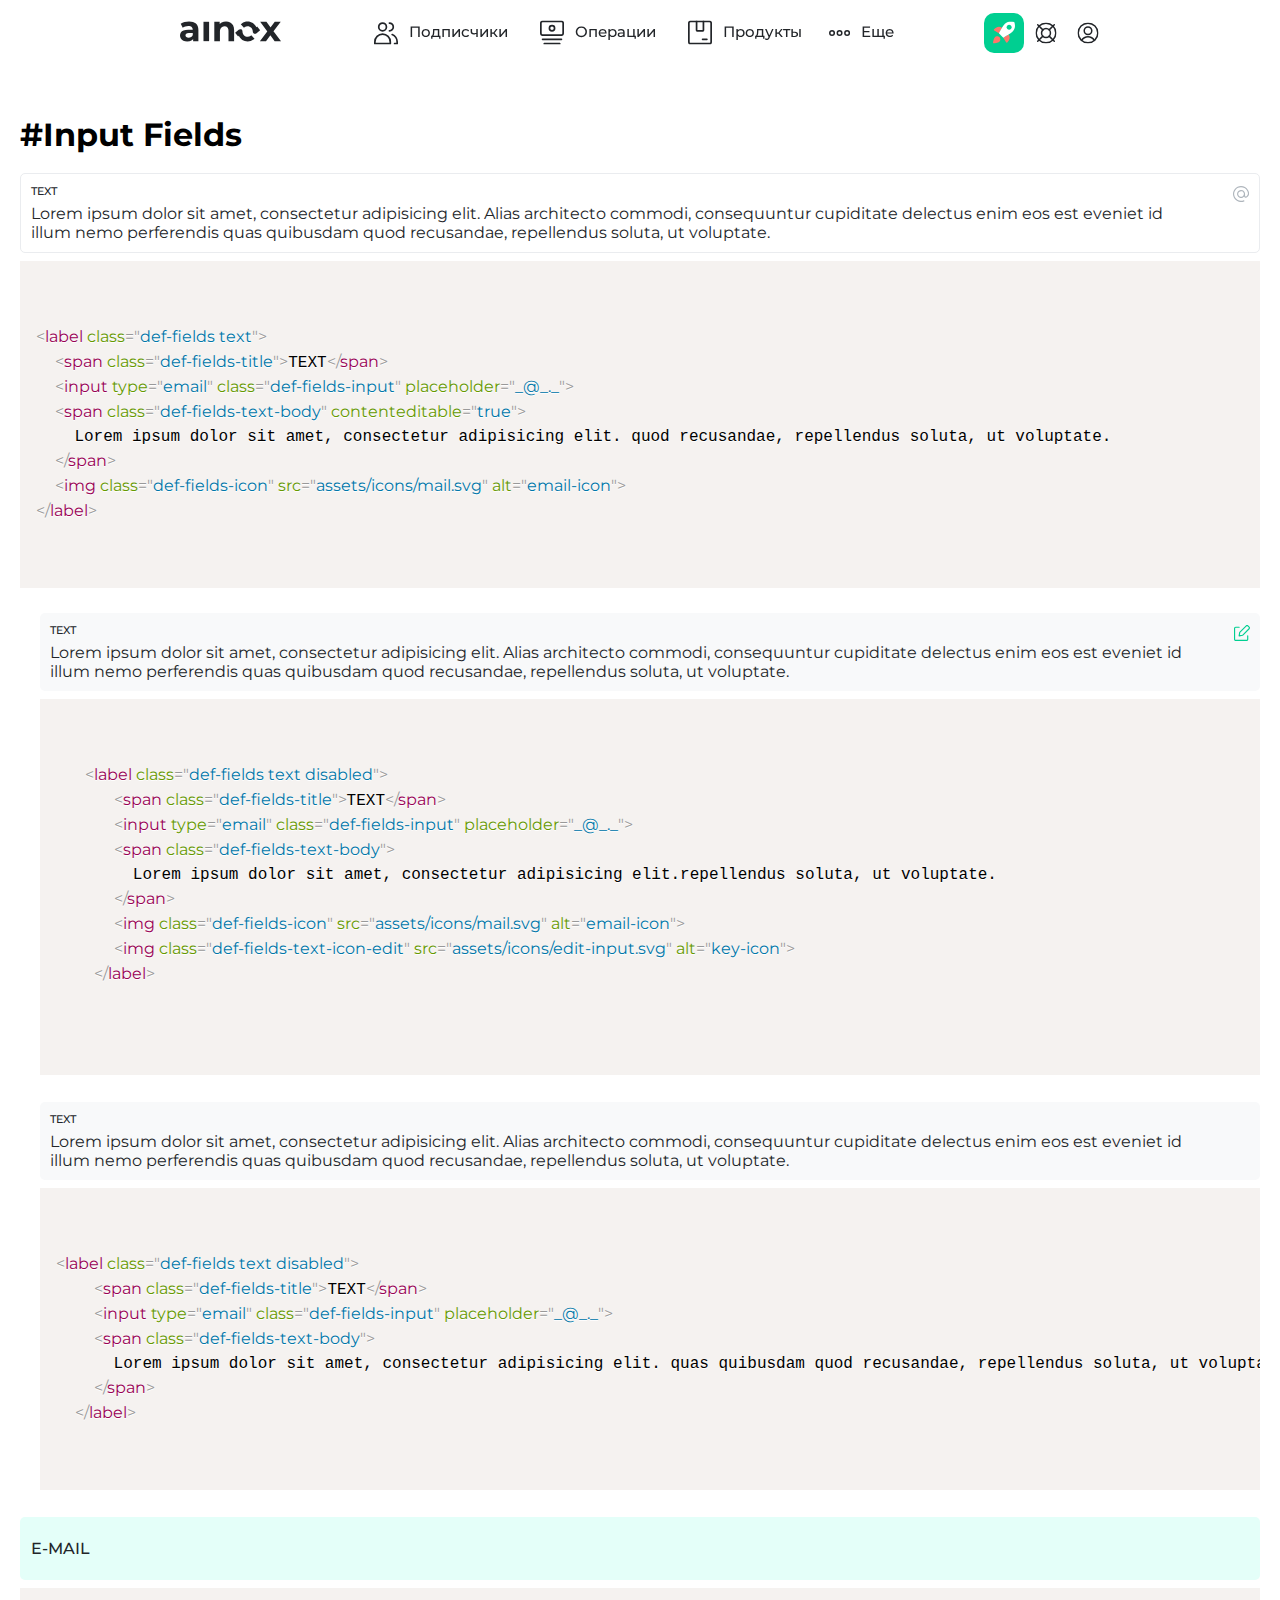
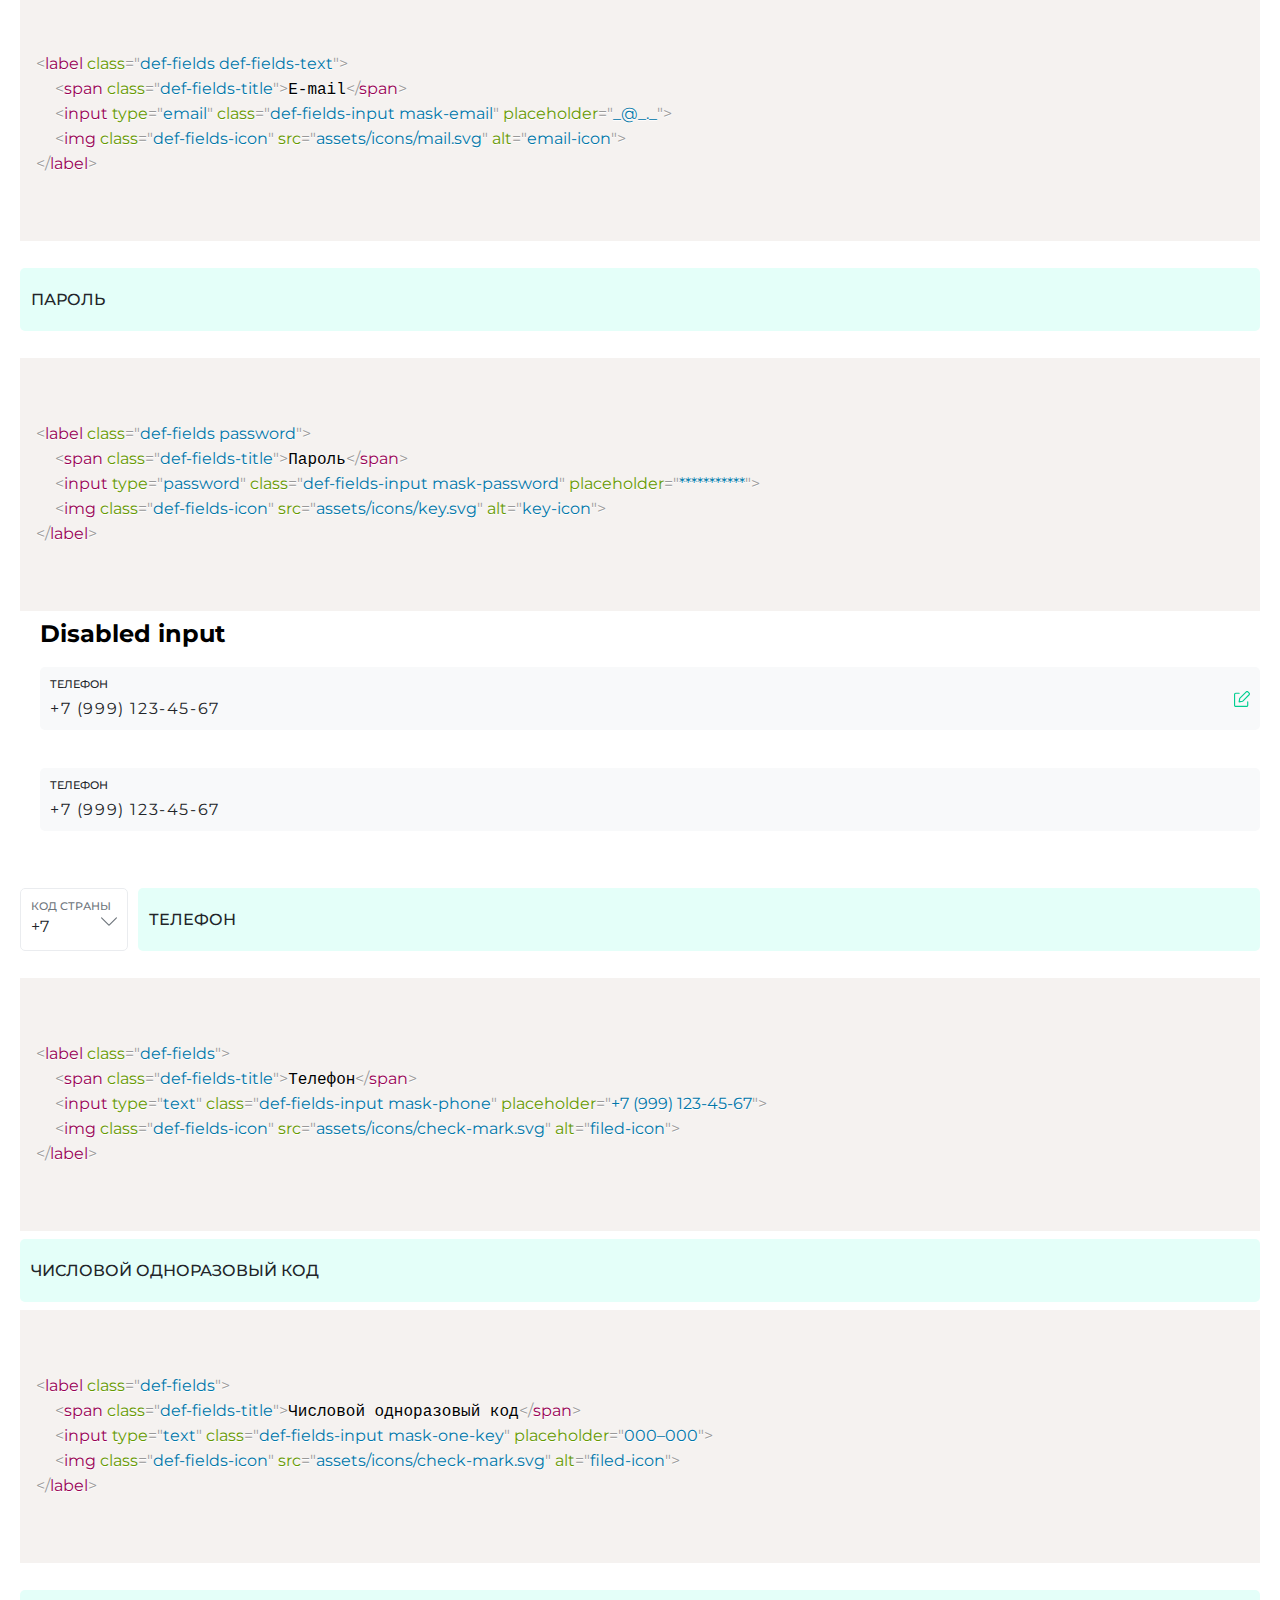
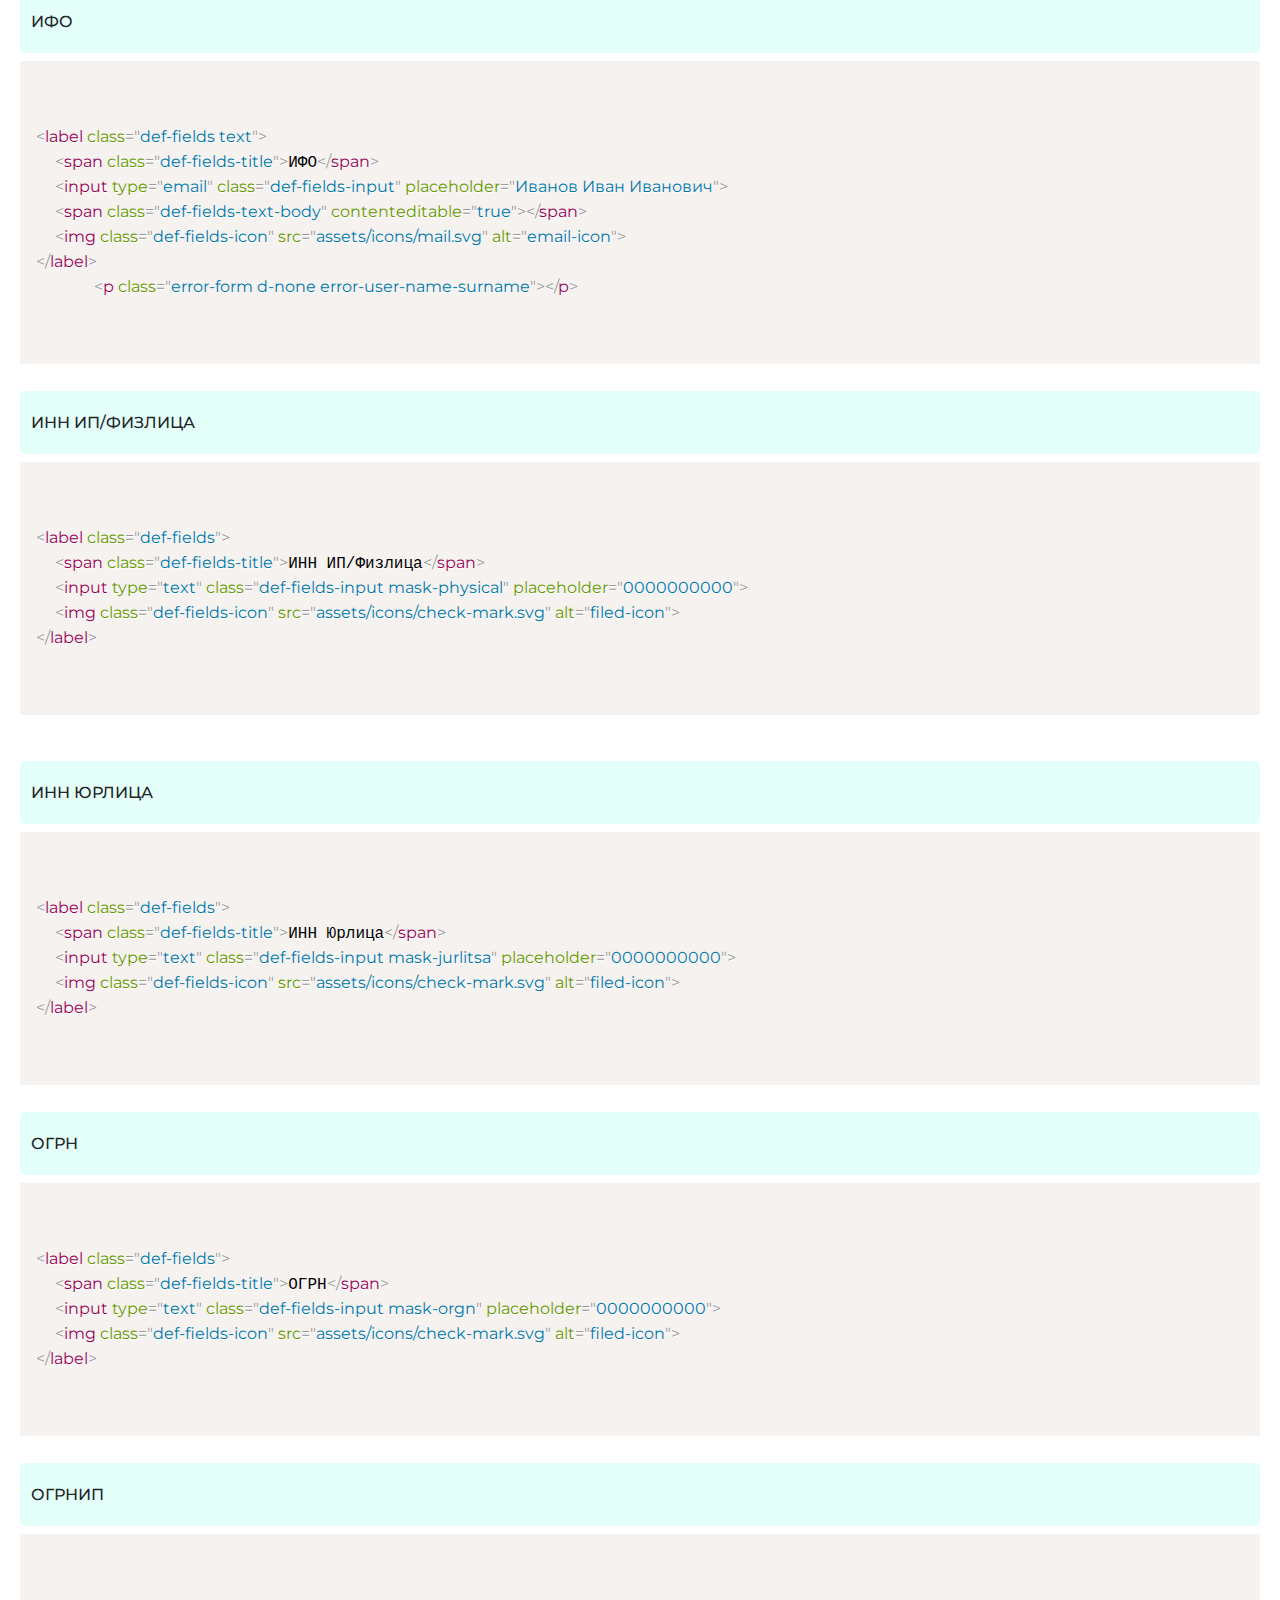
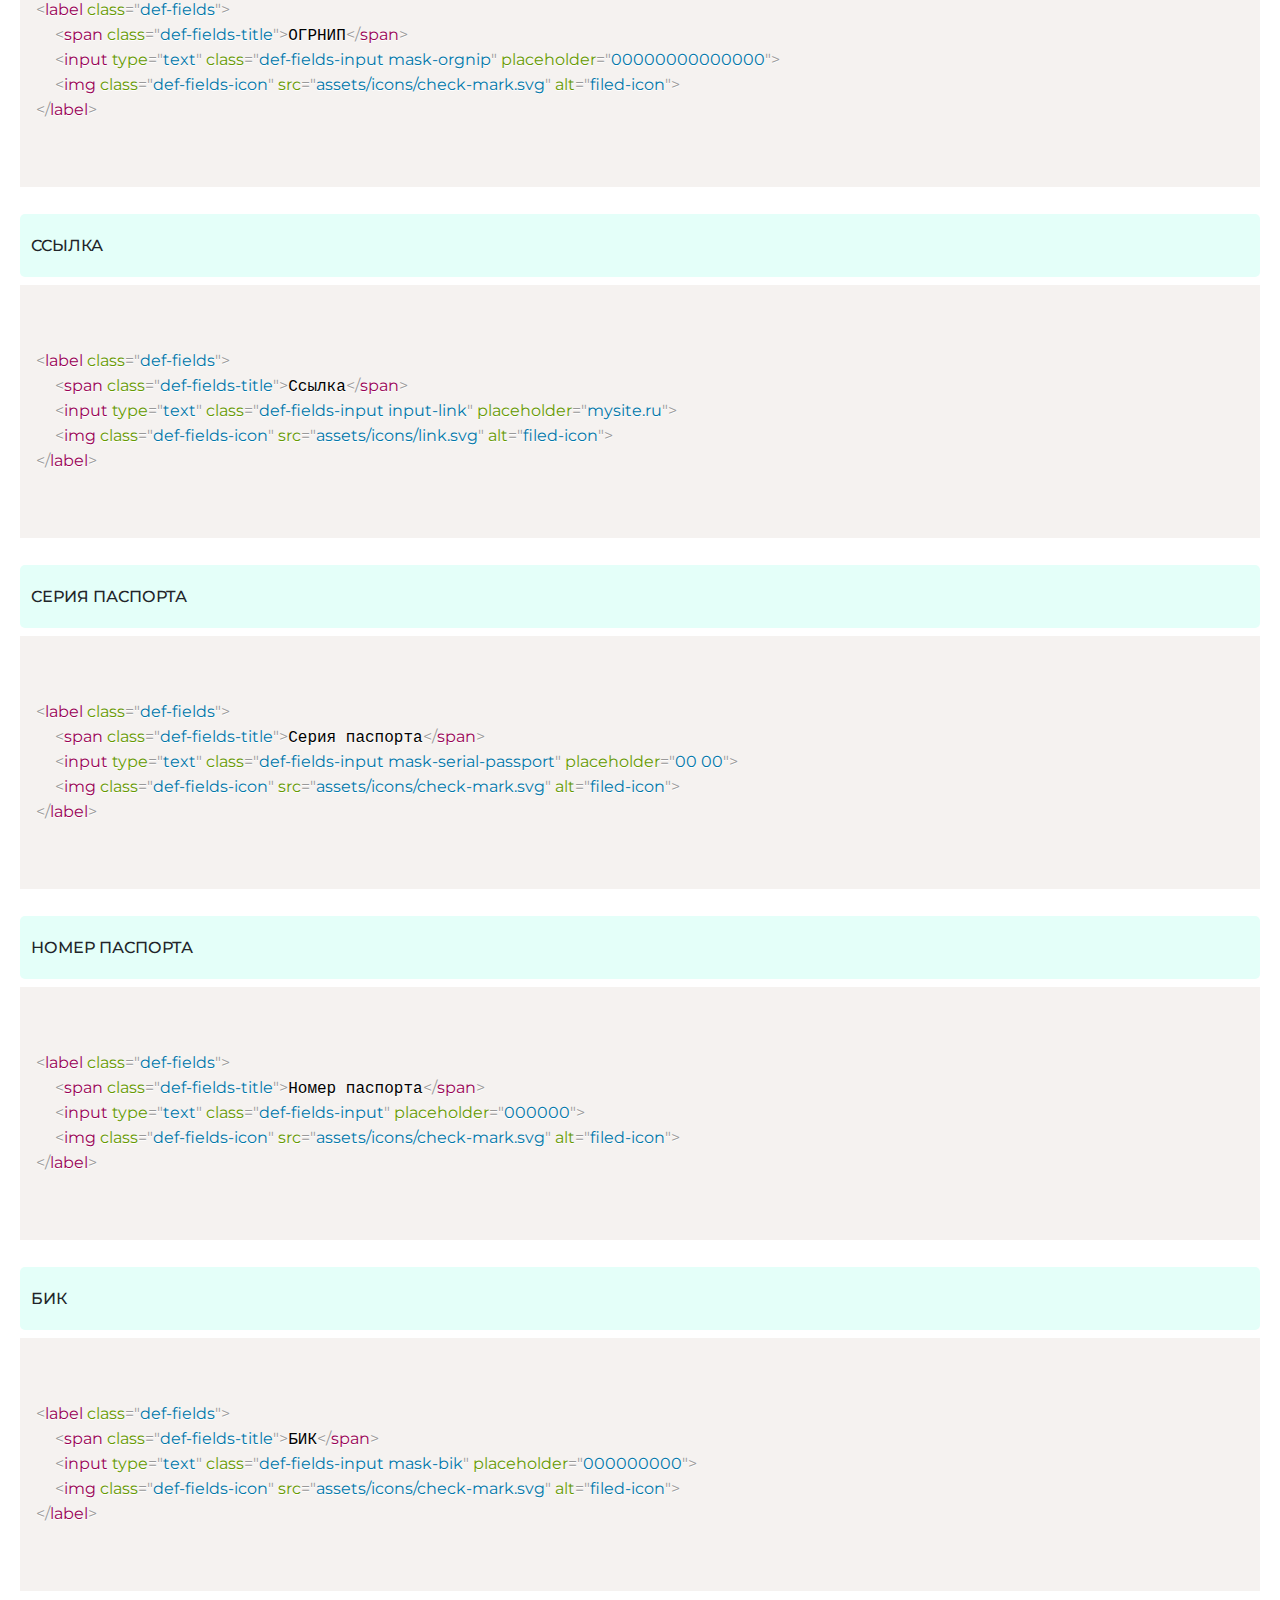
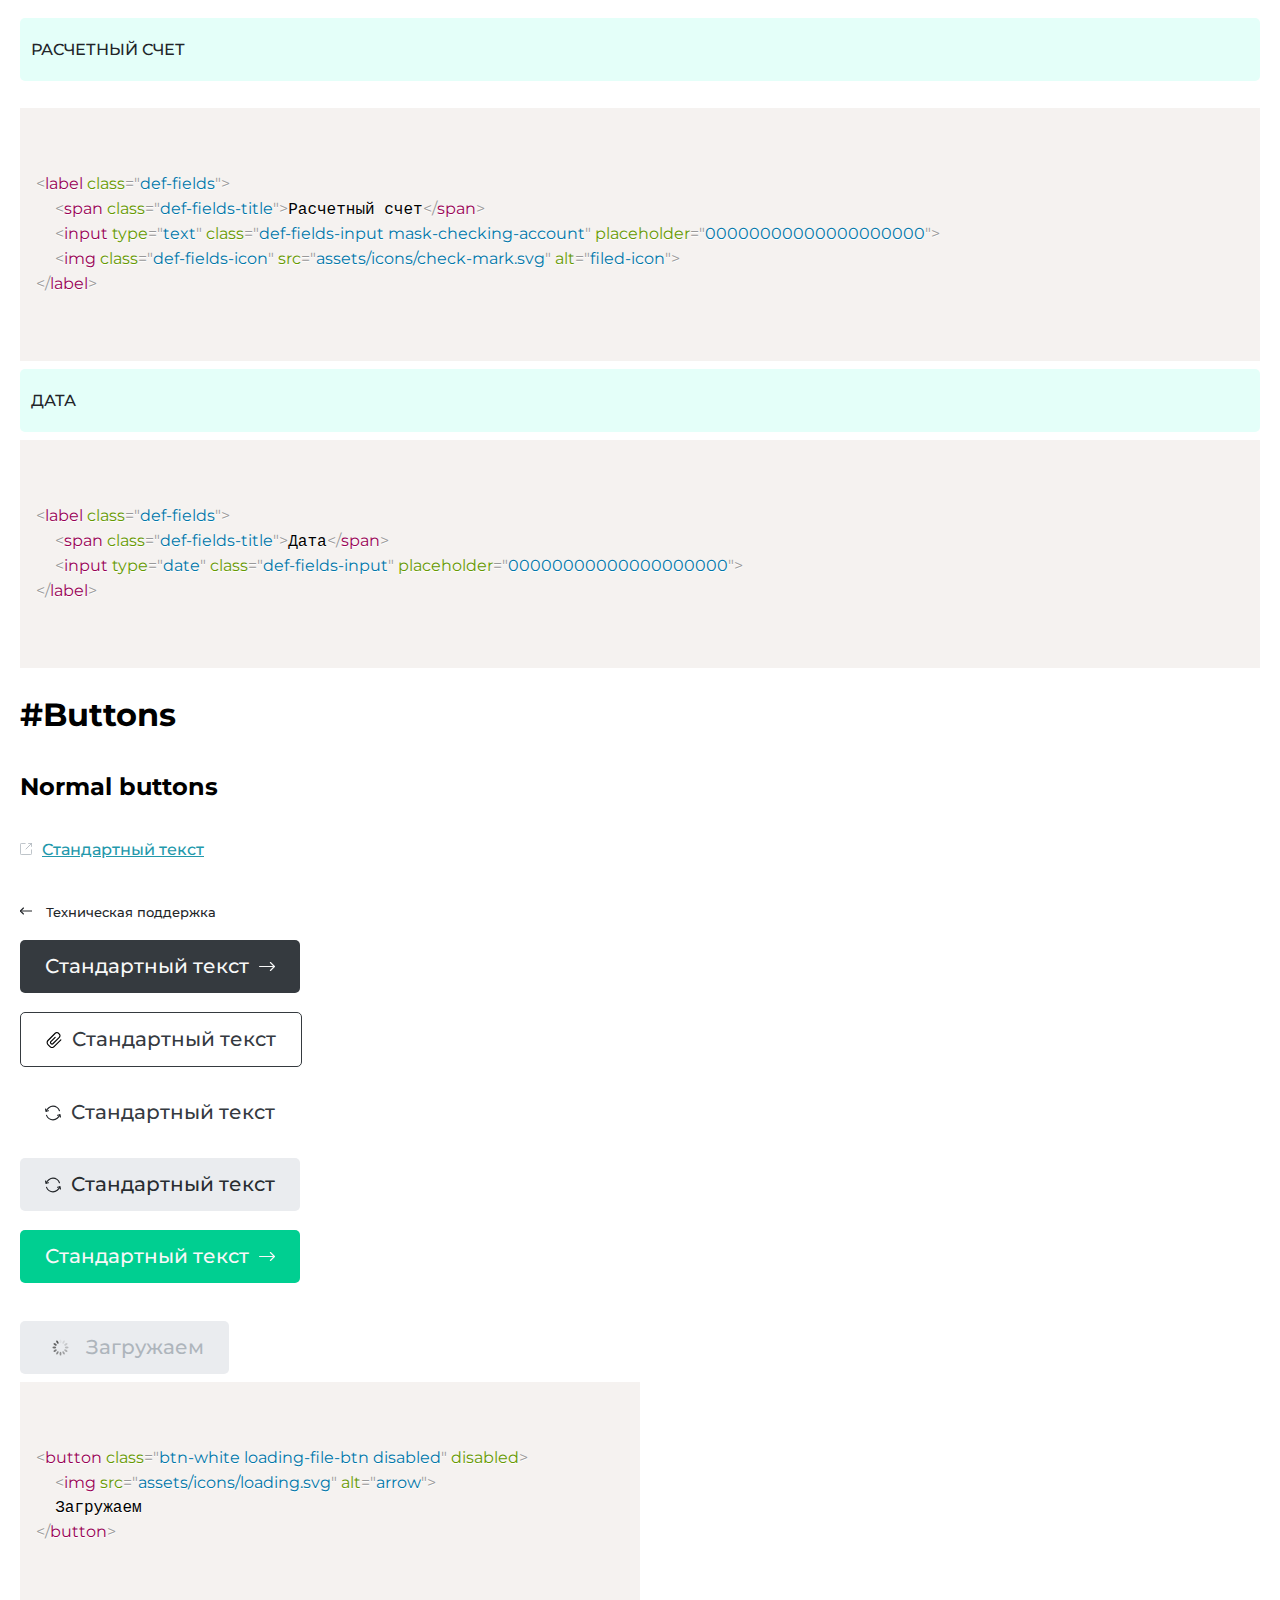
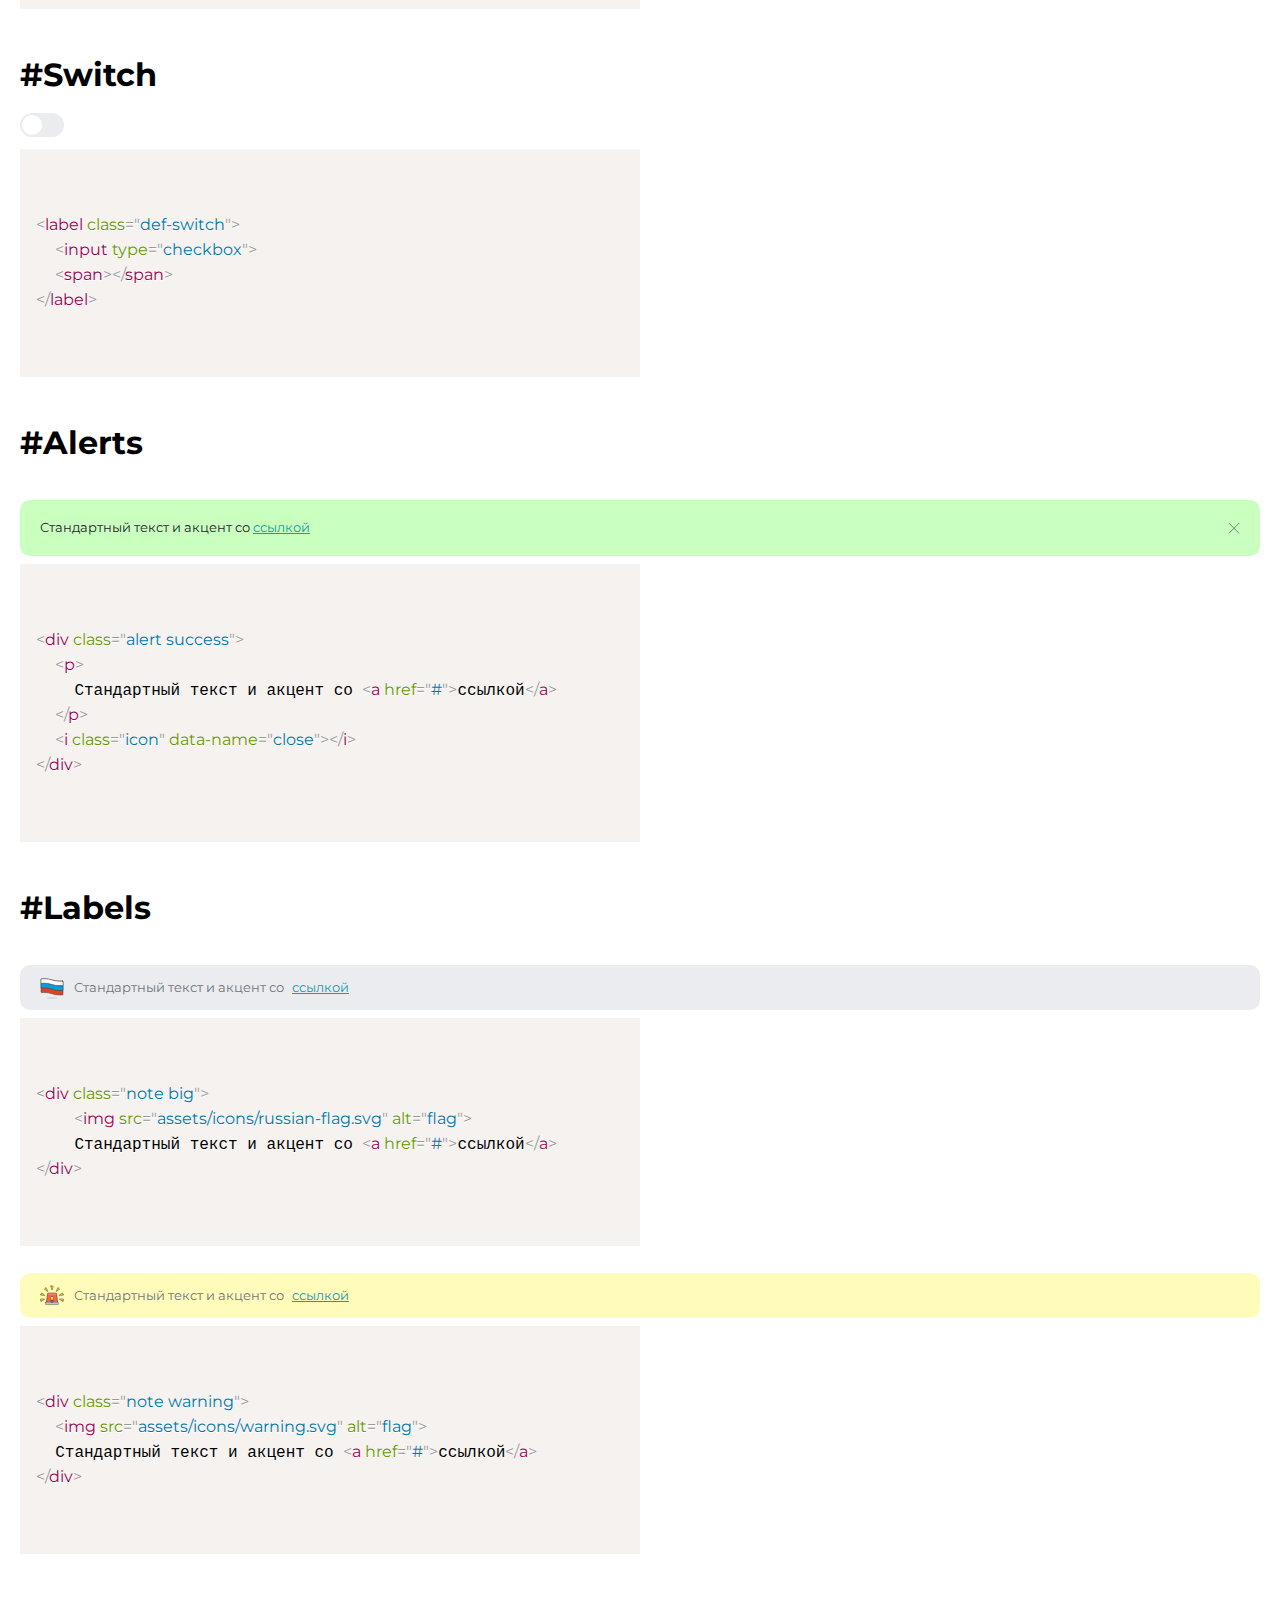
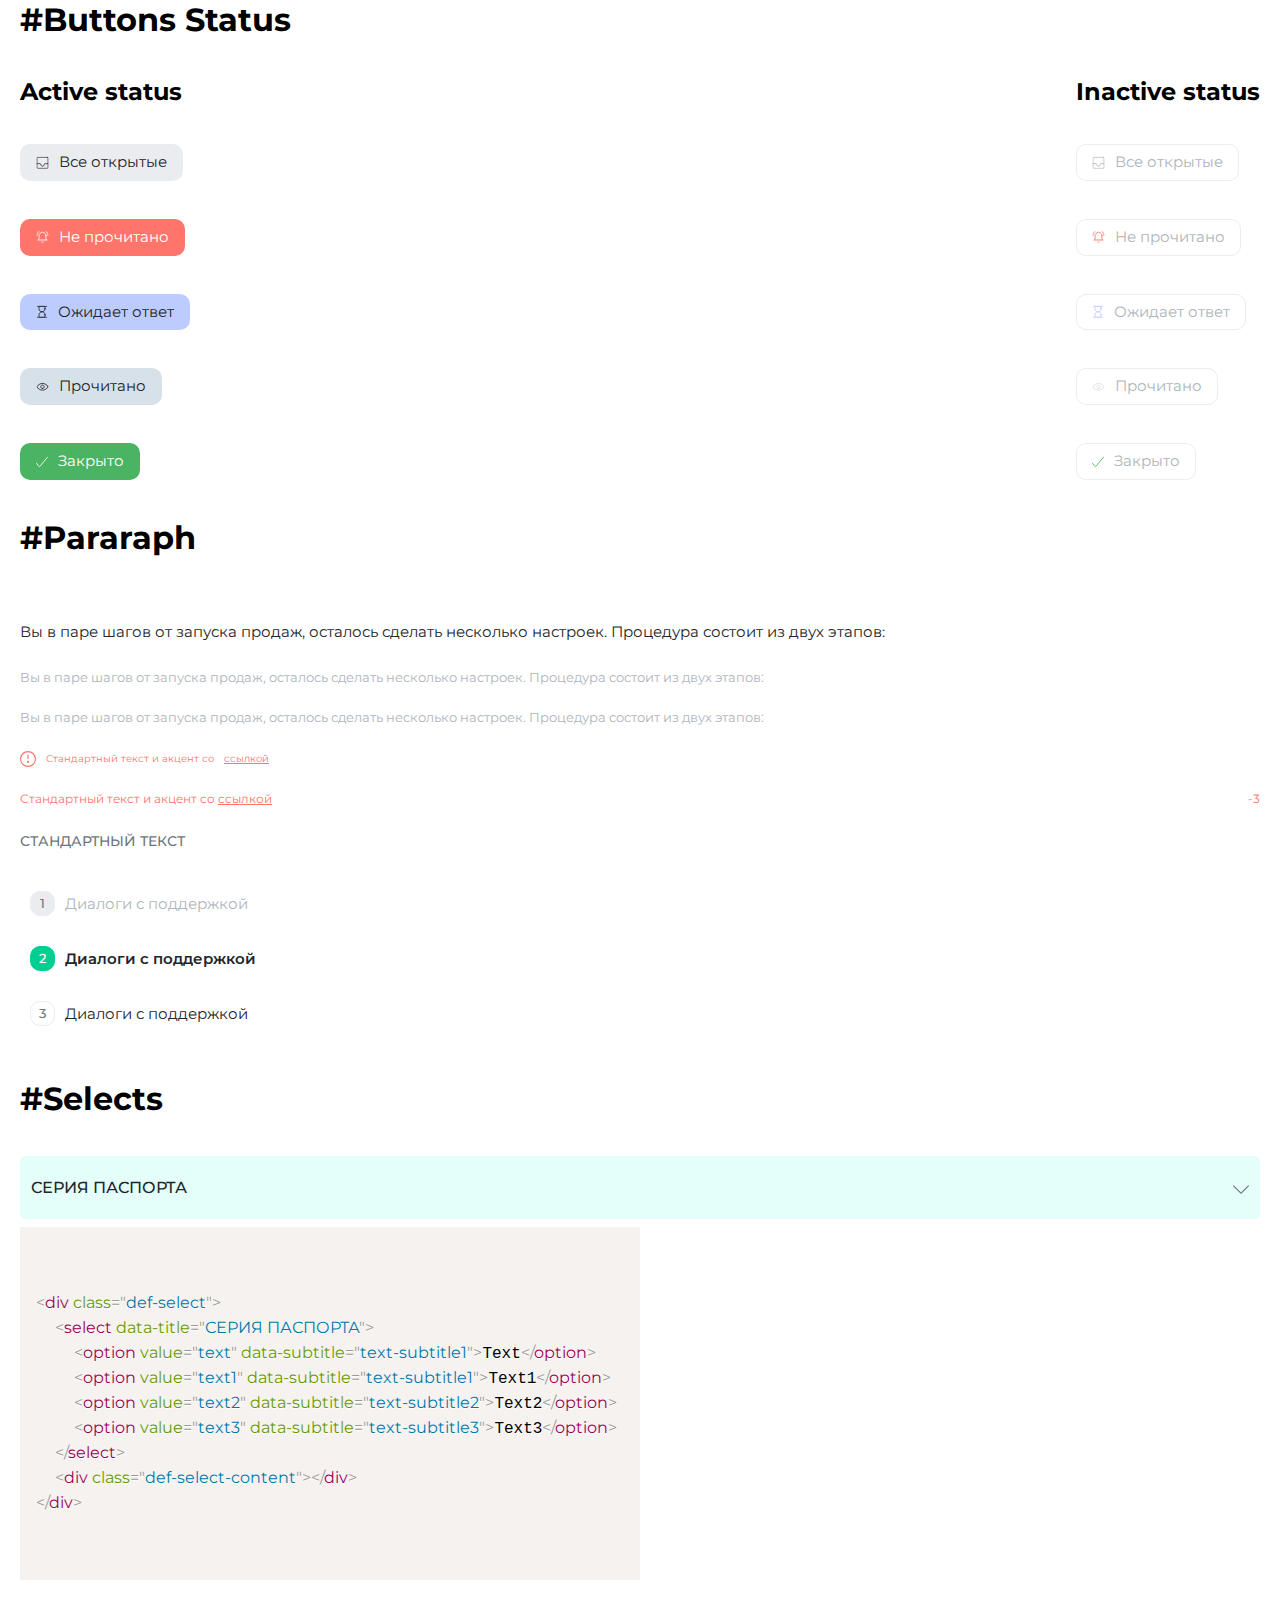
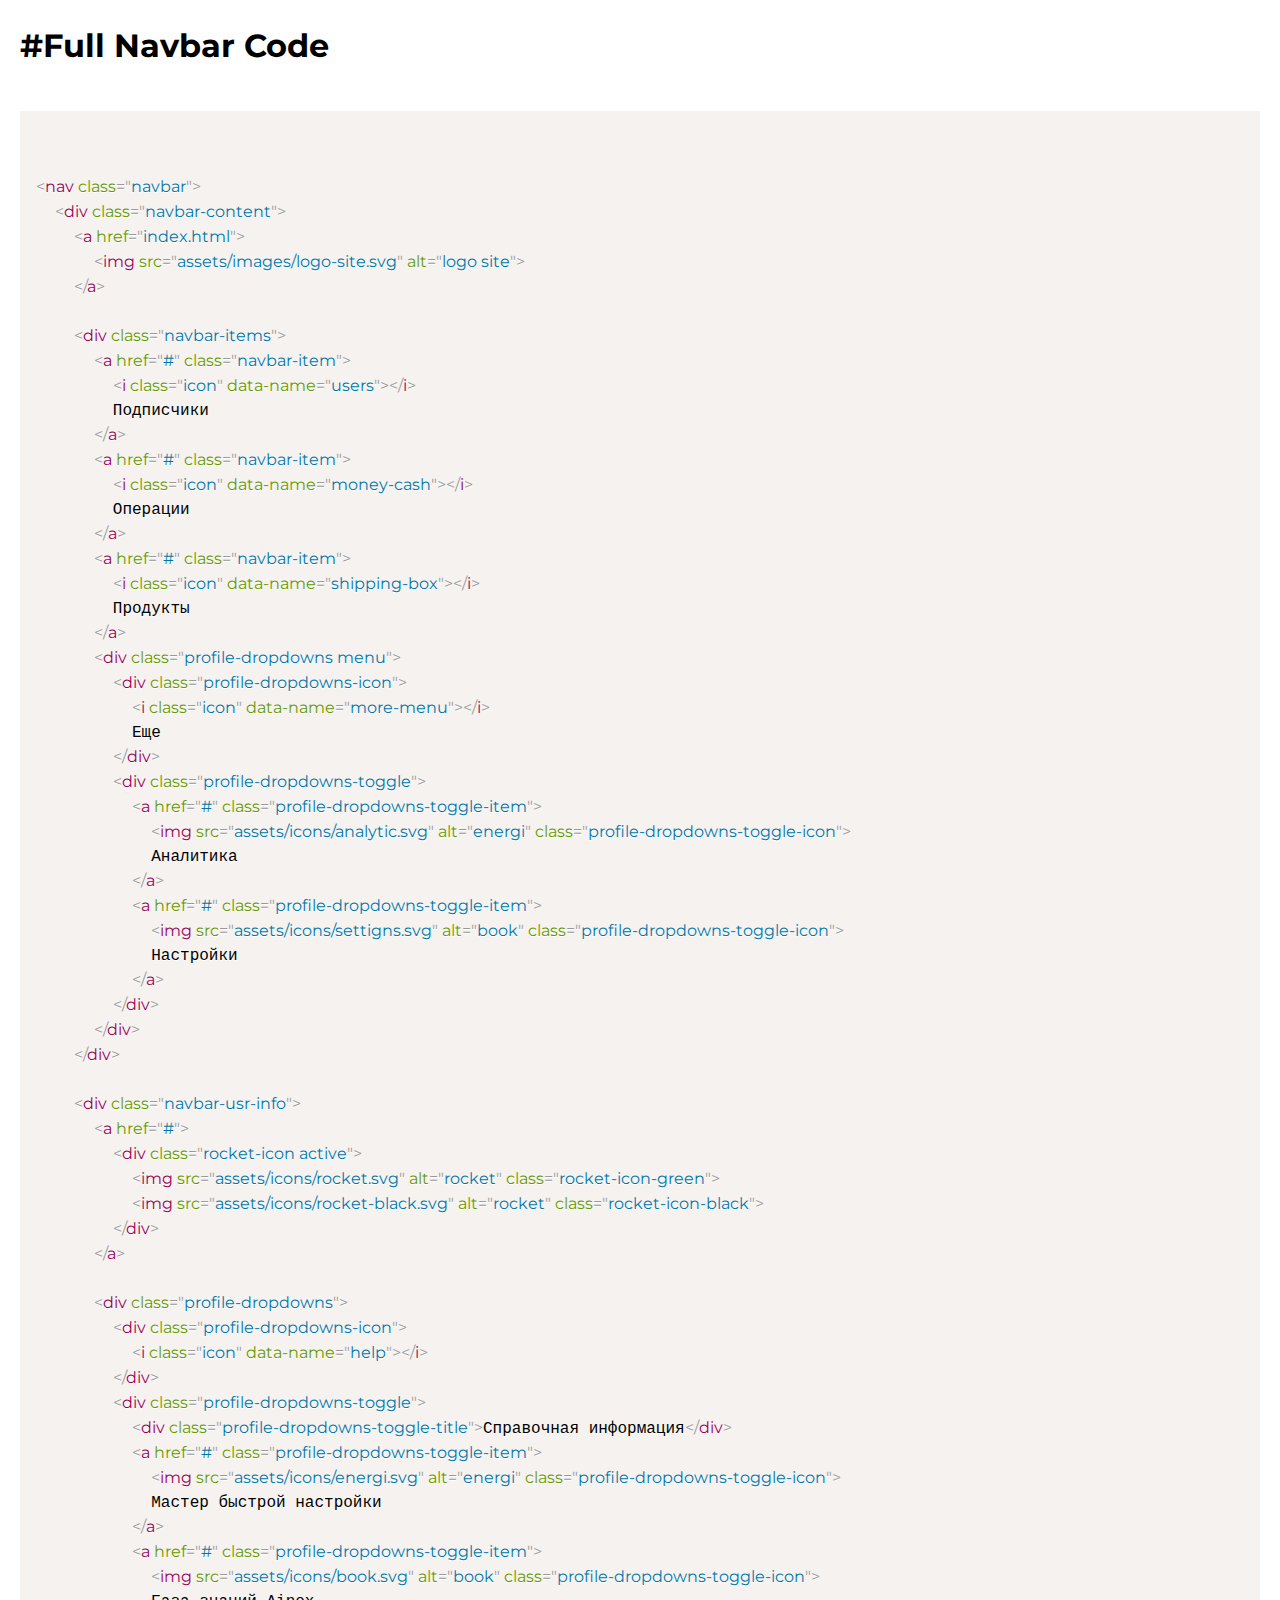
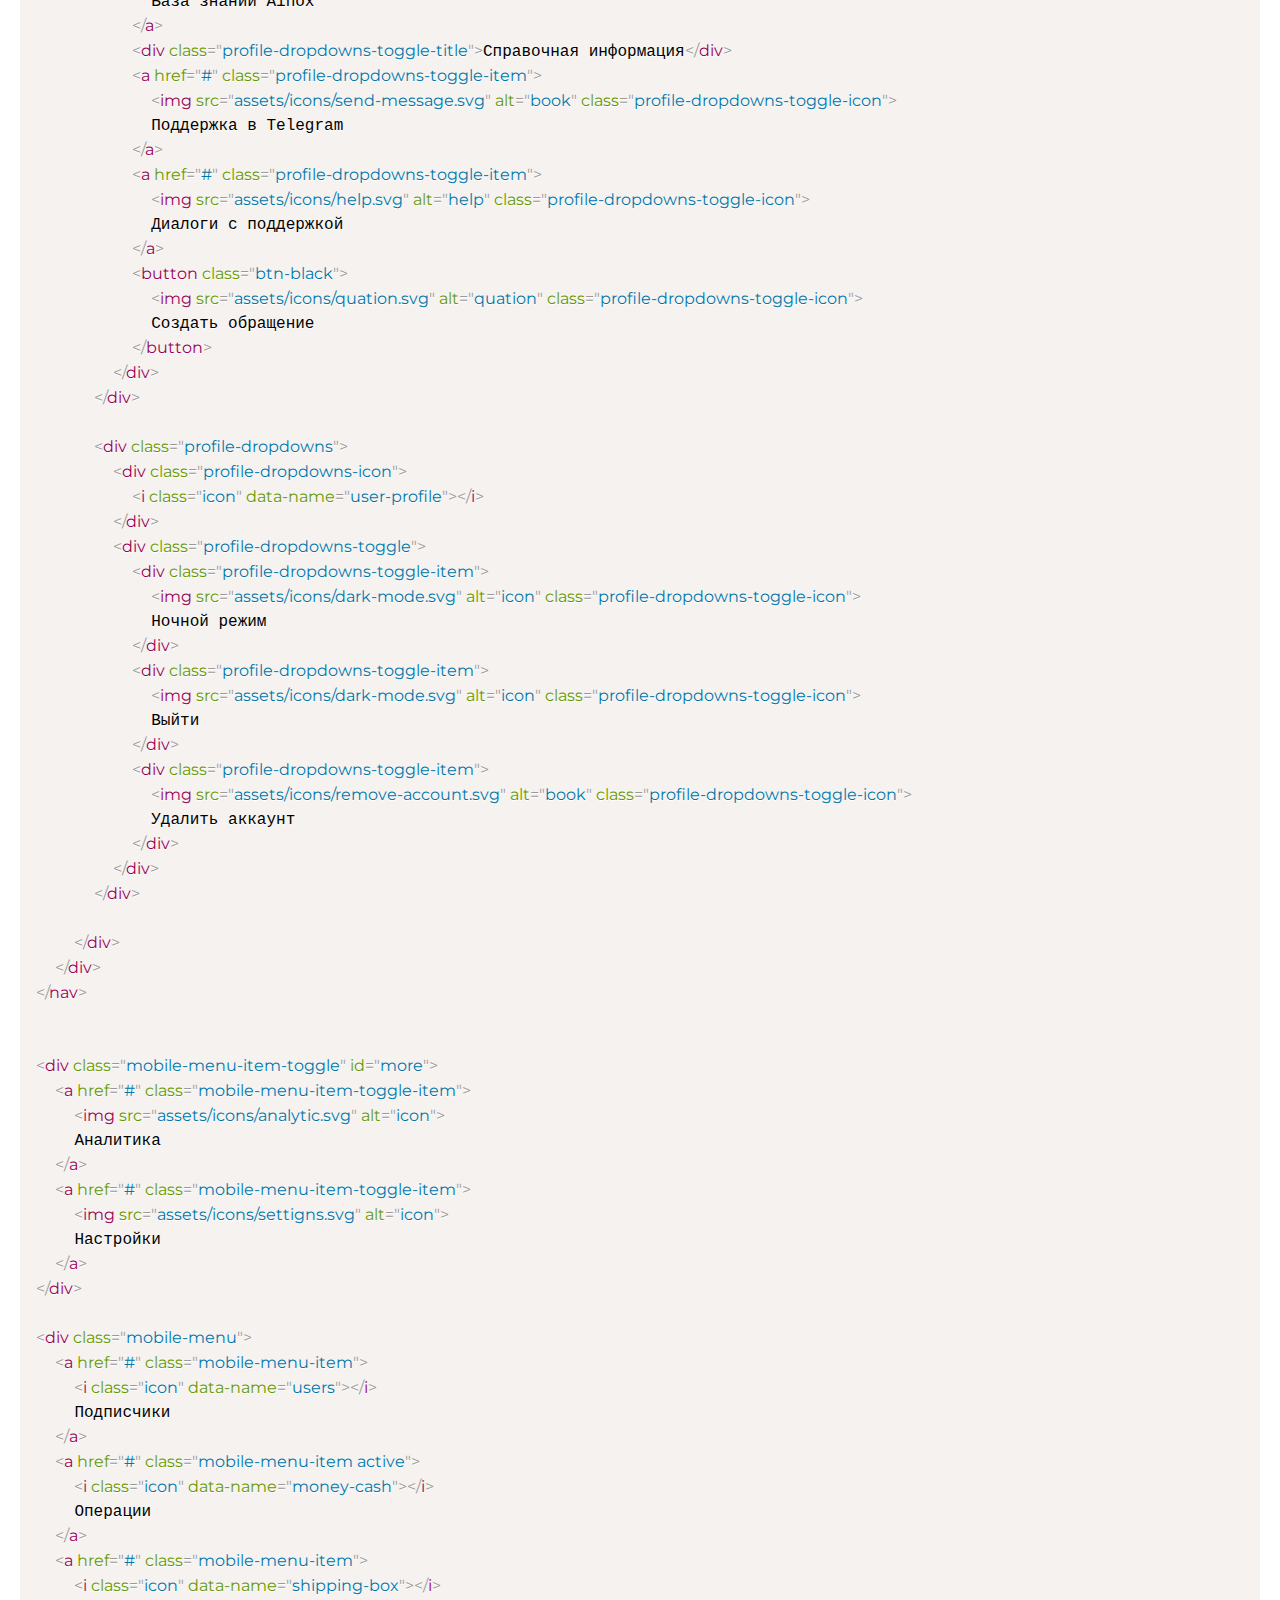
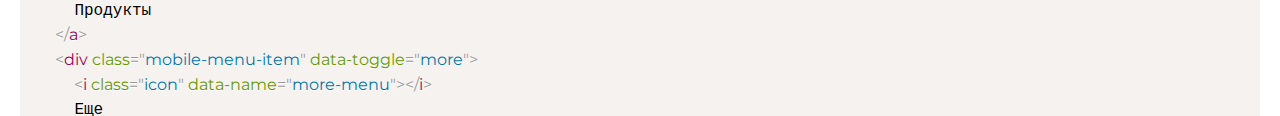
==== commit 57fce462: "Fix bugs" ====
--- a/components.html
+++ b/components.html
@@ -2,7 +2,7 @@
 <html lang="ru">
 <head>
   <meta charset="utf-8">
-  <meta name="viewport" content="width=device-width, initial-scale=1, viewport-fit=cover">
+  <meta name="viewport" content="width=device-width, initial-scale=1.0, maximum-scale=1.0, user-scalable=no" />
   <meta http-equiv="X-UA-Compatible" content="ie=edge">
 
   <link rel="preconnect" href="https://fonts.googleapis.com">
--- a/css/style.css
+++ b/css/style.css
@@ -678,6 +678,10 @@
   line-height: 165%;
 }
 
+.email-box .social-sites .btn-social:hover{
+    background: #DFE2E6;
+  }
+
 .email-box .social-sites .btn-social img {
   margin-right: 10px;
 }
@@ -1175,7 +1179,7 @@
   border-radius: 5px;
   cursor: pointer;
   color: #222529;
-  border: 1px solid #EAECEF;
+  /*border: 1px solid #EAECEF;*/
 }
 
 .container-new-ticket .technical-support .footer-btn-new-ticket .fields-new-ticket .submit-new-ticket {
@@ -1201,7 +1205,7 @@
   top: 0;
   z-index: 2222;
   width: 100%;
-  height: 100%;
+  height: 100vh;
   background: rgba(34, 37, 41, 0.90);
   -webkit-backdrop-filter: blur(6px);
   backdrop-filter: blur(6px);
@@ -1238,7 +1242,7 @@
   -webkit-box-align: center;
   -ms-flex-align: center;
   align-items: center;
-  z-index: 1500;
+  z-index: 15000;
   background: rgba(34, 37, 41, 0.90);
 }
 
@@ -1249,9 +1253,10 @@
 }
 
 .new-request.close{
-  -webkit-transform: translateY(-100%);
+  /*-webkit-transform: translateY(-100%);
   transform: translateY(-100%);
-  opacity: 0;
+  opacity: 0;*/
+  display: none;
 }
 
 .new-request.active{
@@ -1325,7 +1330,7 @@
   display: -webkit-box;
   display: -ms-flexbox;
   display: flex;
-  margin-top: 15px;
+  margin-top: 0;
 }
 
 .new-request .form .form-input-box .inputs .new-tickets-fields {
@@ -1445,6 +1450,7 @@
   line-height: 165%;
   text-transform: uppercase;
   margin-right: 15px;
+  margin-top: 1px;
 }
 
 
@@ -1789,7 +1795,7 @@
   padding: 10px;
   display: block;
   border-radius: 5px;
-  border: 1px solid  #EAECEF;
+  /*border: 1px solid  #EAECEF;*/
   background: var(--openGreen);
   cursor: pointer;
   color: #222529;
@@ -2029,6 +2035,9 @@
   padding: 10px;
   margin: 10px 0;
   white-space: nowrap;
+  display: flex;
+  justify-content: space-between;
+  align-items: center;
 }
 
 .my-message .file-download .pdf-icon{
@@ -2037,6 +2046,12 @@
 
 .my-message .file-download .download-icon{
   margin-left: 10px;
+}
+
+.file-download span{
+  display: flex;
+  justify-content: start;
+  align-items: center;
 }
 
 .my-message .my-user{
@@ -2156,11 +2171,14 @@
   top: 0;
   left: 0;
   width: 100%;
-  padding: 5px 10px;
   background: var(--red);
   -webkit-transition: all .3s;
   transition: all .3s;
   z-index: 100;
+  height: 26px;
+  display: flex;
+  justify-content: start;
+  align-items: center;
 }
 
 .got-a-message.active{
@@ -2315,6 +2333,19 @@
 .history-of-dialogues .wrapper-ticket-message:hover{
   border: 1px solid #DFE2E6;
   cursor: pointer;
+}
+
+.wrapper-ticket-message{
+  transform: scale(1);
+  transform-origin: top;
+}
+
+.wrapper-ticket-message.close{
+  transform: scale(0);
+  height: 0;
+  padding: 0;
+  margin-bottom: 0;
+  opacity: 0;
 }
 
 
@@ -3614,7 +3645,6 @@
   gap: 10px;
   margin-top: 5px;
   -webkit-transition: 0.3s;
-  transition: 0.3s;
   display: -webkit-box;
   display: -ms-flexbox;
   display: flex;
@@ -3622,7 +3652,7 @@
   overflow: auto;
   padding: 0 10px;
   height: 0;
-  transition: 0.3s;
+  transition: .3s;
   position: absolute;
 }
 
@@ -3821,7 +3851,7 @@
   -ms-flex-align: center;
   align-items: center;
   -webkit-box-flex: 1;
-  -ms-flex: 1 0 0px;
+  -ms-flex: 1 0 0;
   flex: 1 0 0;
   color:  var(--red);
   font-size: 10px;
@@ -3876,7 +3906,7 @@
   width: 100%;
   max-width: 504px;
   overflow-y: auto;
-  height: 100vh;
+  height: auto;
   display: -webkit-box;
   display: -ms-flexbox;
   display: flex;
@@ -4111,6 +4141,7 @@
 
 .write-number-ans-select-country-code{
   display: flex;
+  width: 100%;
 }
 .write-number-ans-select-country-code .def-select{
   width: 120px;
--- a/css/responsive.css
+++ b/css/responsive.css
@@ -1,3 +1,17 @@
+
+@media (max-height: 423px) {
+
+  .email .email-box{
+    margin-top: 80px !important;
+  }
+
+  .email-box .register-now {
+    position: relative;
+    margin-top: 35px;
+  }
+}
+
+
 @media (max-width: 1200px){
 
 }
@@ -45,6 +59,15 @@
 @media (max-width: 768px){
 
 
+
+  .modal-delete-new-ticket{
+    display: none;
+  }
+
+  .write-number-ans-select-country-code.new-tickets{
+    display: none;
+  }
+
   .menu-list-with-content{
     padding: 10px 0;
   }
@@ -171,7 +194,7 @@
   }
 
   .email{
-    padding: 0 20px;
+    padding: 0 10px;
   }
 
   .email .email-box {
@@ -386,7 +409,8 @@
   /*  request */
   .new-request .form {
     margin: 0 auto;
-    height: 100%;
+    height: 100vh;
+    z-index: 2;
   }
 
 
@@ -461,11 +485,11 @@
   }
 
   .new-request .form .form-heading{
-    padding: 0 10px;
+    padding: 10px;
   }
 
   .new-request .form .form-input-box{
-    padding: 0 10px;
+    padding: 0 10px 0 7px;
   }
 
   .new-request .form .form-input-box .subject {
@@ -527,7 +551,7 @@
 
   .new-request .form .form-input-box {
     margin-top: 10px;
-    height: calc(100% - 100px);
+    height: calc(100% - 110px);
   }
 
   .textarea-fields{
@@ -580,7 +604,7 @@
 
 
   .ticket-container .chat .footer-btn-ticket{
-    width: 95%;
+    width: calc(100% - 20px);
   }
 
 
@@ -777,6 +801,14 @@
   .history-of-dialogues .buttons button{
     white-space: nowrap;
     margin-right: 0;
+  }
+
+  .got-a-message{
+    height: 22px;
+  }
+
+  .form-title{
+    font-size: 12px;
   }
 
 }
@@ -857,7 +889,7 @@
 
 @media (max-width: 480px){
   .new-request .form .form-input-box {
-    margin-top: 10px;
+    margin-top: 0;
   }
 
   .new-request .form .form-input-box .title {
@@ -869,7 +901,25 @@
     padding: 3px 10px;
     padding-top: 10px;
     margin-top: 24px;
-  }
+    height: 85px;
+  }
+
+  /*.todos-switch.active{*/
+  /*  margin-top: 55px;*/
+  /*}*/
+
+  .new-request .form .todos{
+    height: 39px;
+  }
+
+  .todos-switch-ticket{
+    height: 51px;
+    margin-top: 0;
+  }
+
+  /*.todos-switch-ticket.active{*/
+  /*  margin-top: 29px;*/
+  /*}*/
 
   .new-request .form .footer-buttons{
     padding: 10px;
@@ -946,7 +996,7 @@
 
 
   .new-request .form .form-inputs {
-    padding: 15px 0;
+    padding: 0 0 10px 0;
     height: calc(100% - 96.5px);
   }
 
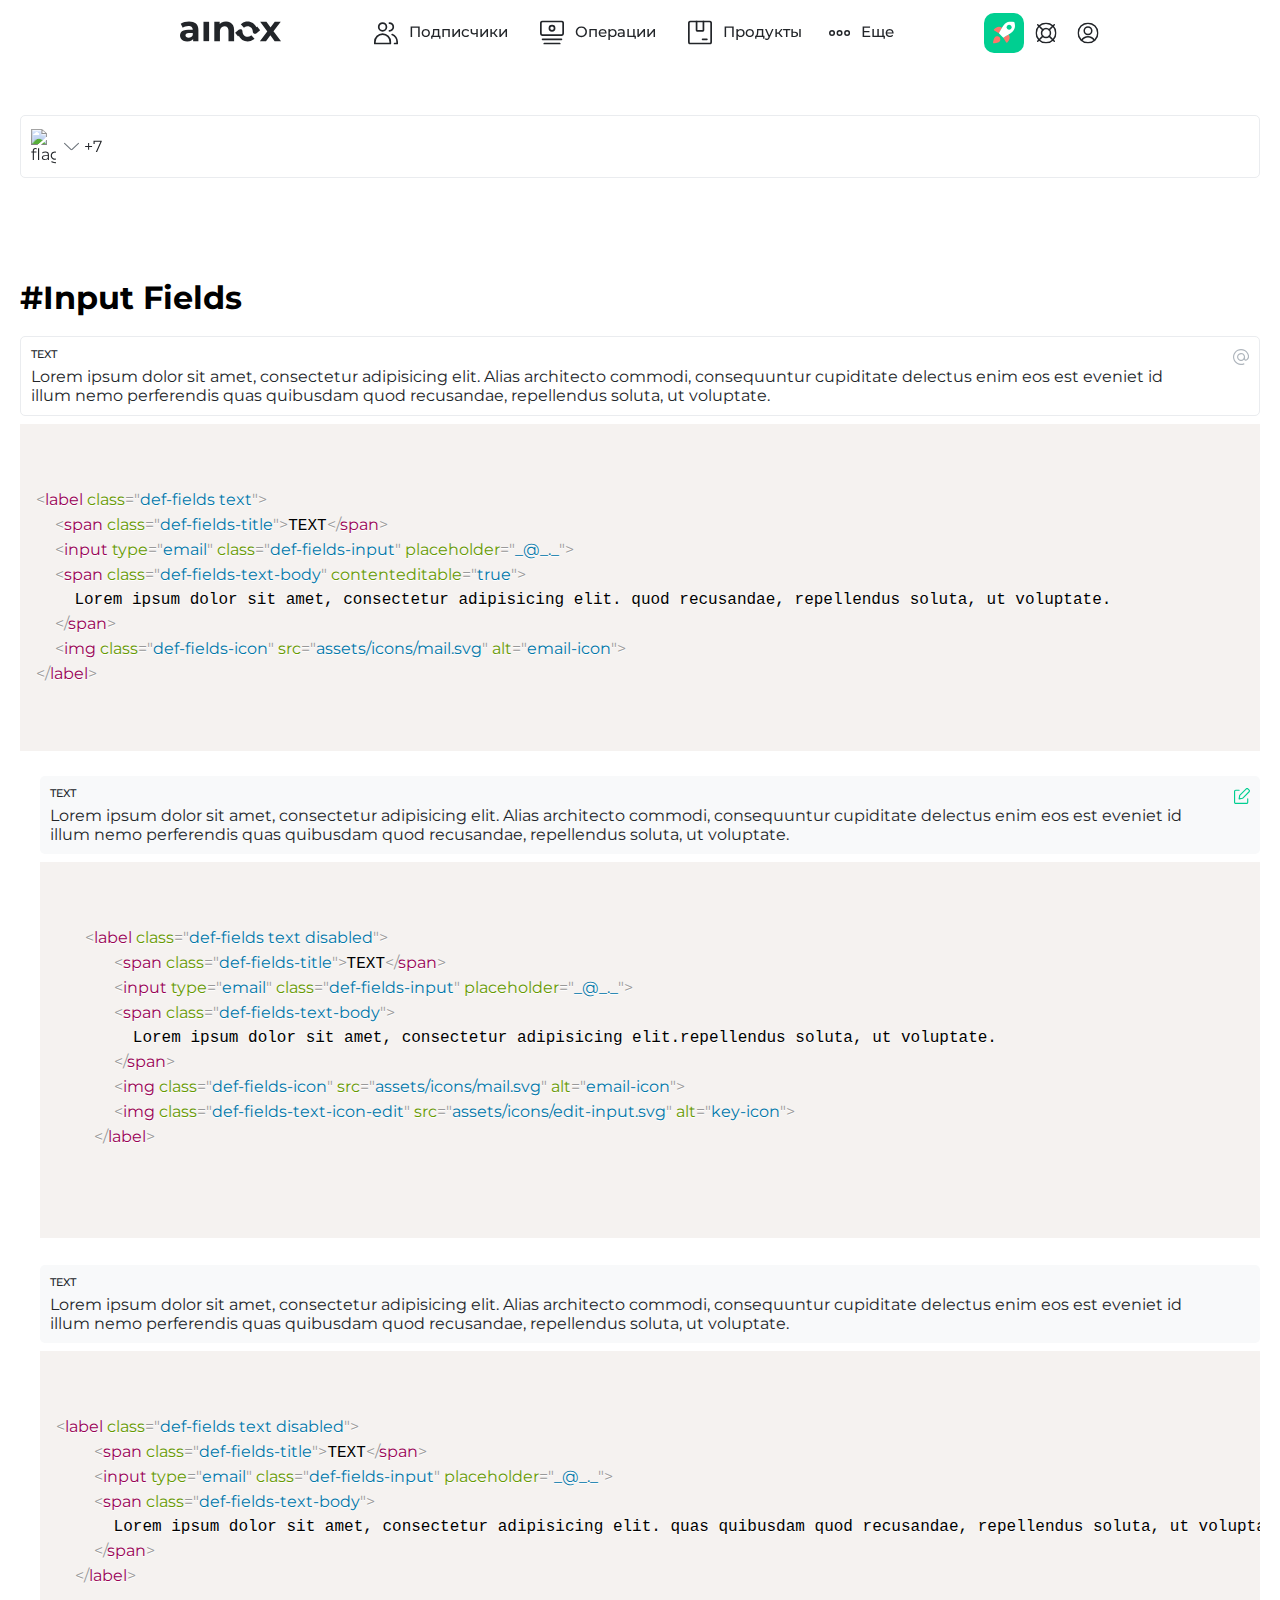
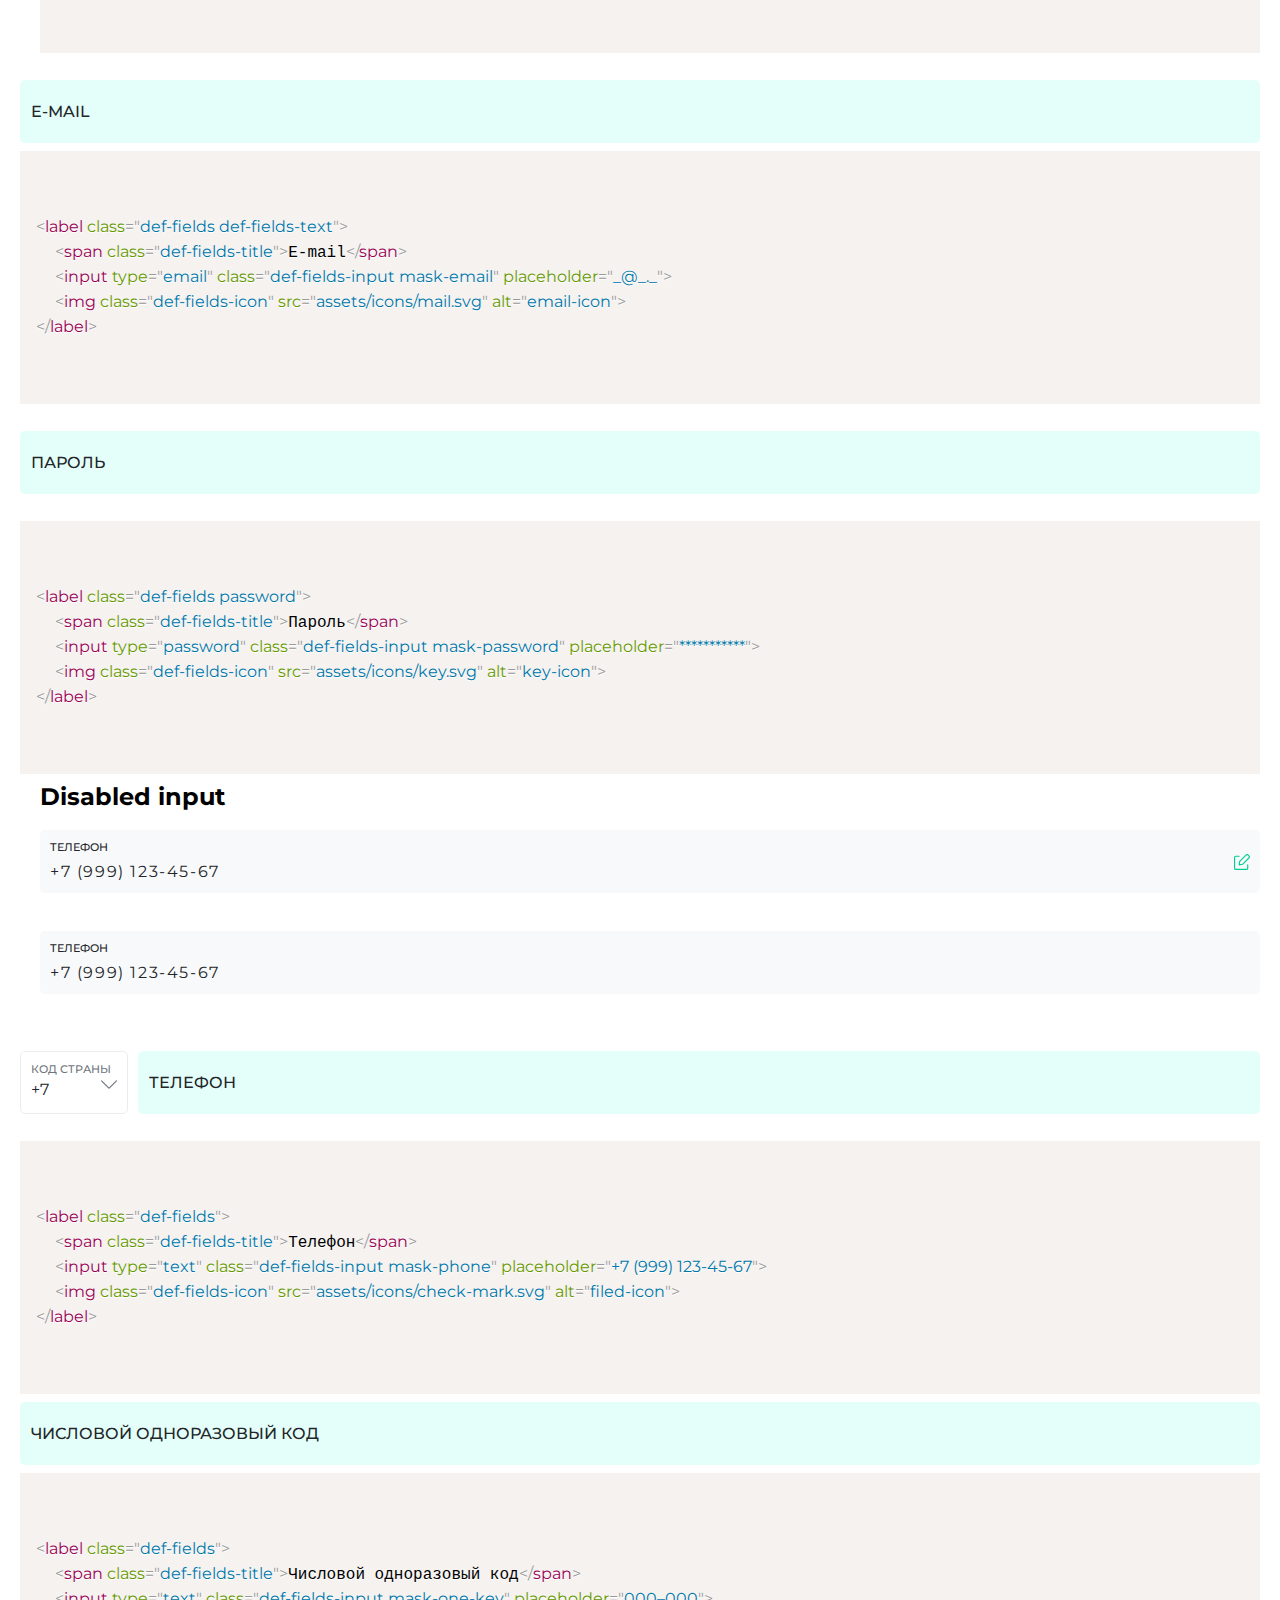
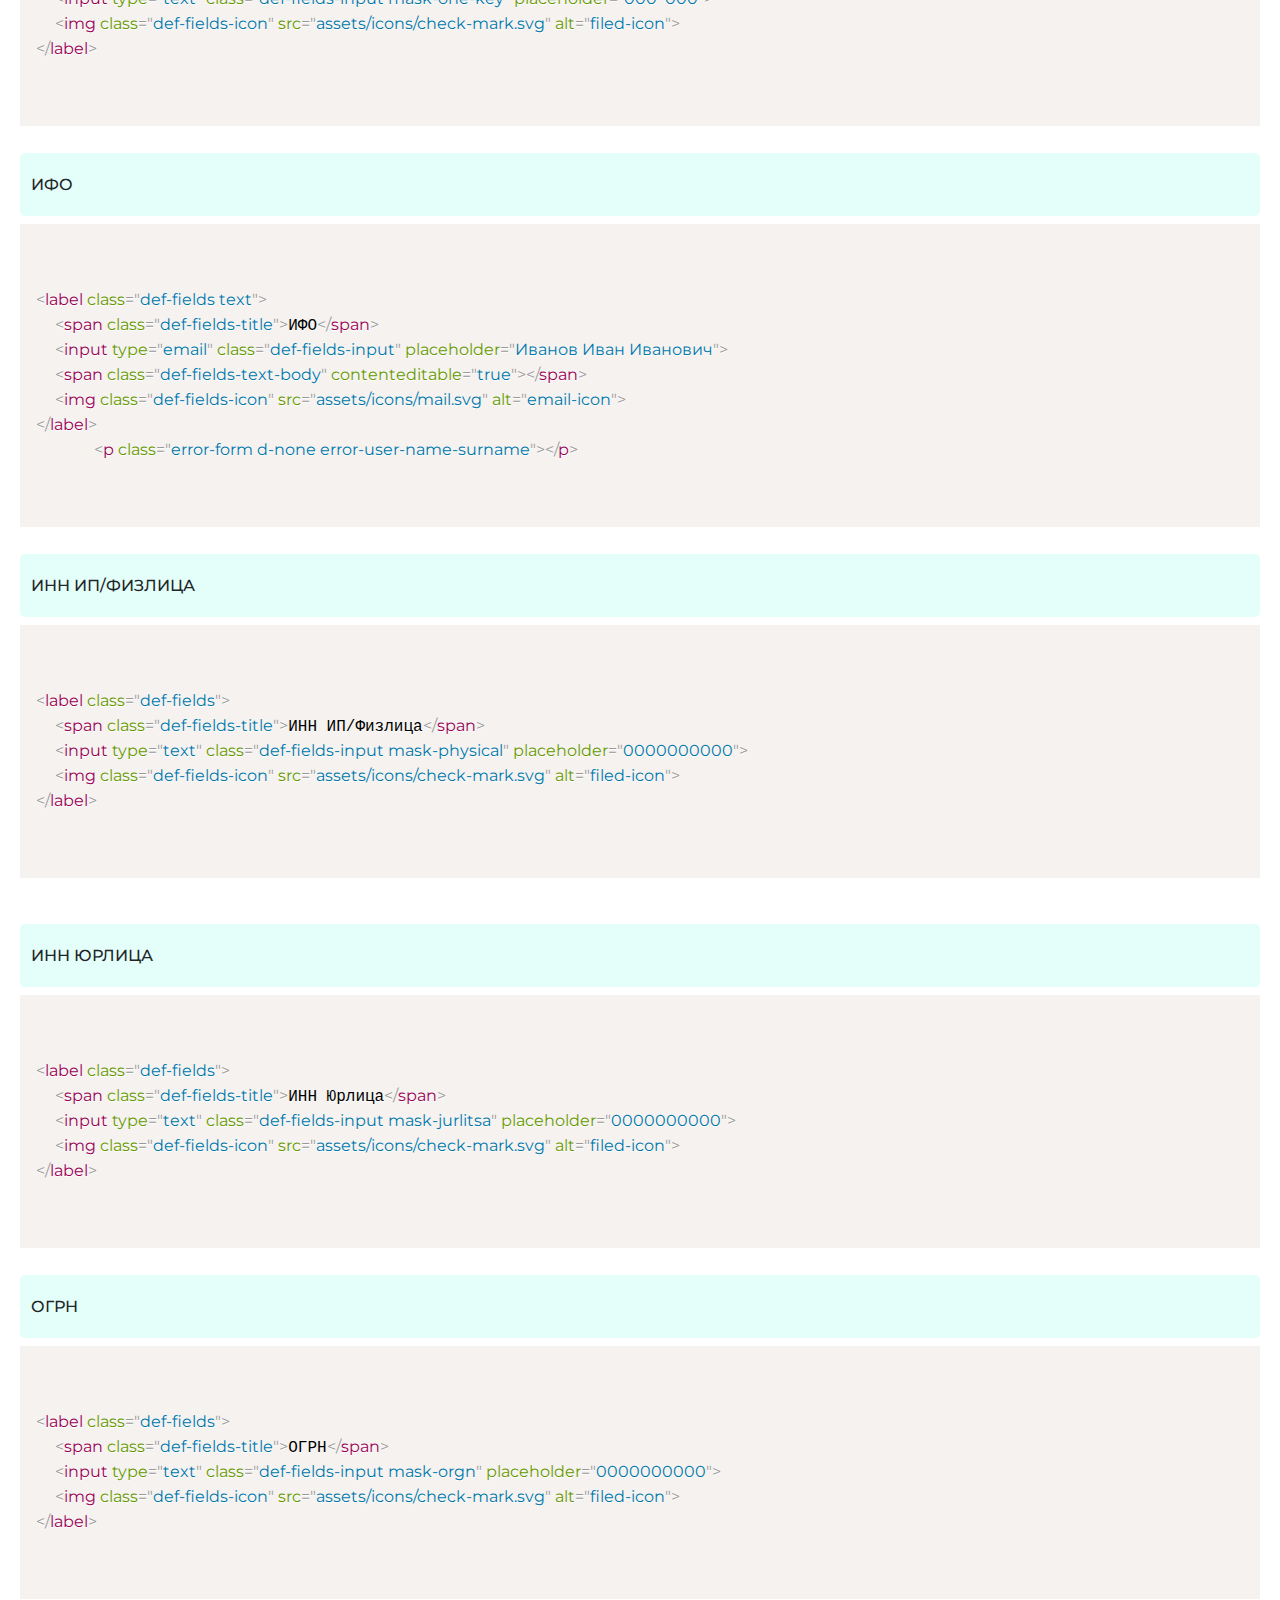
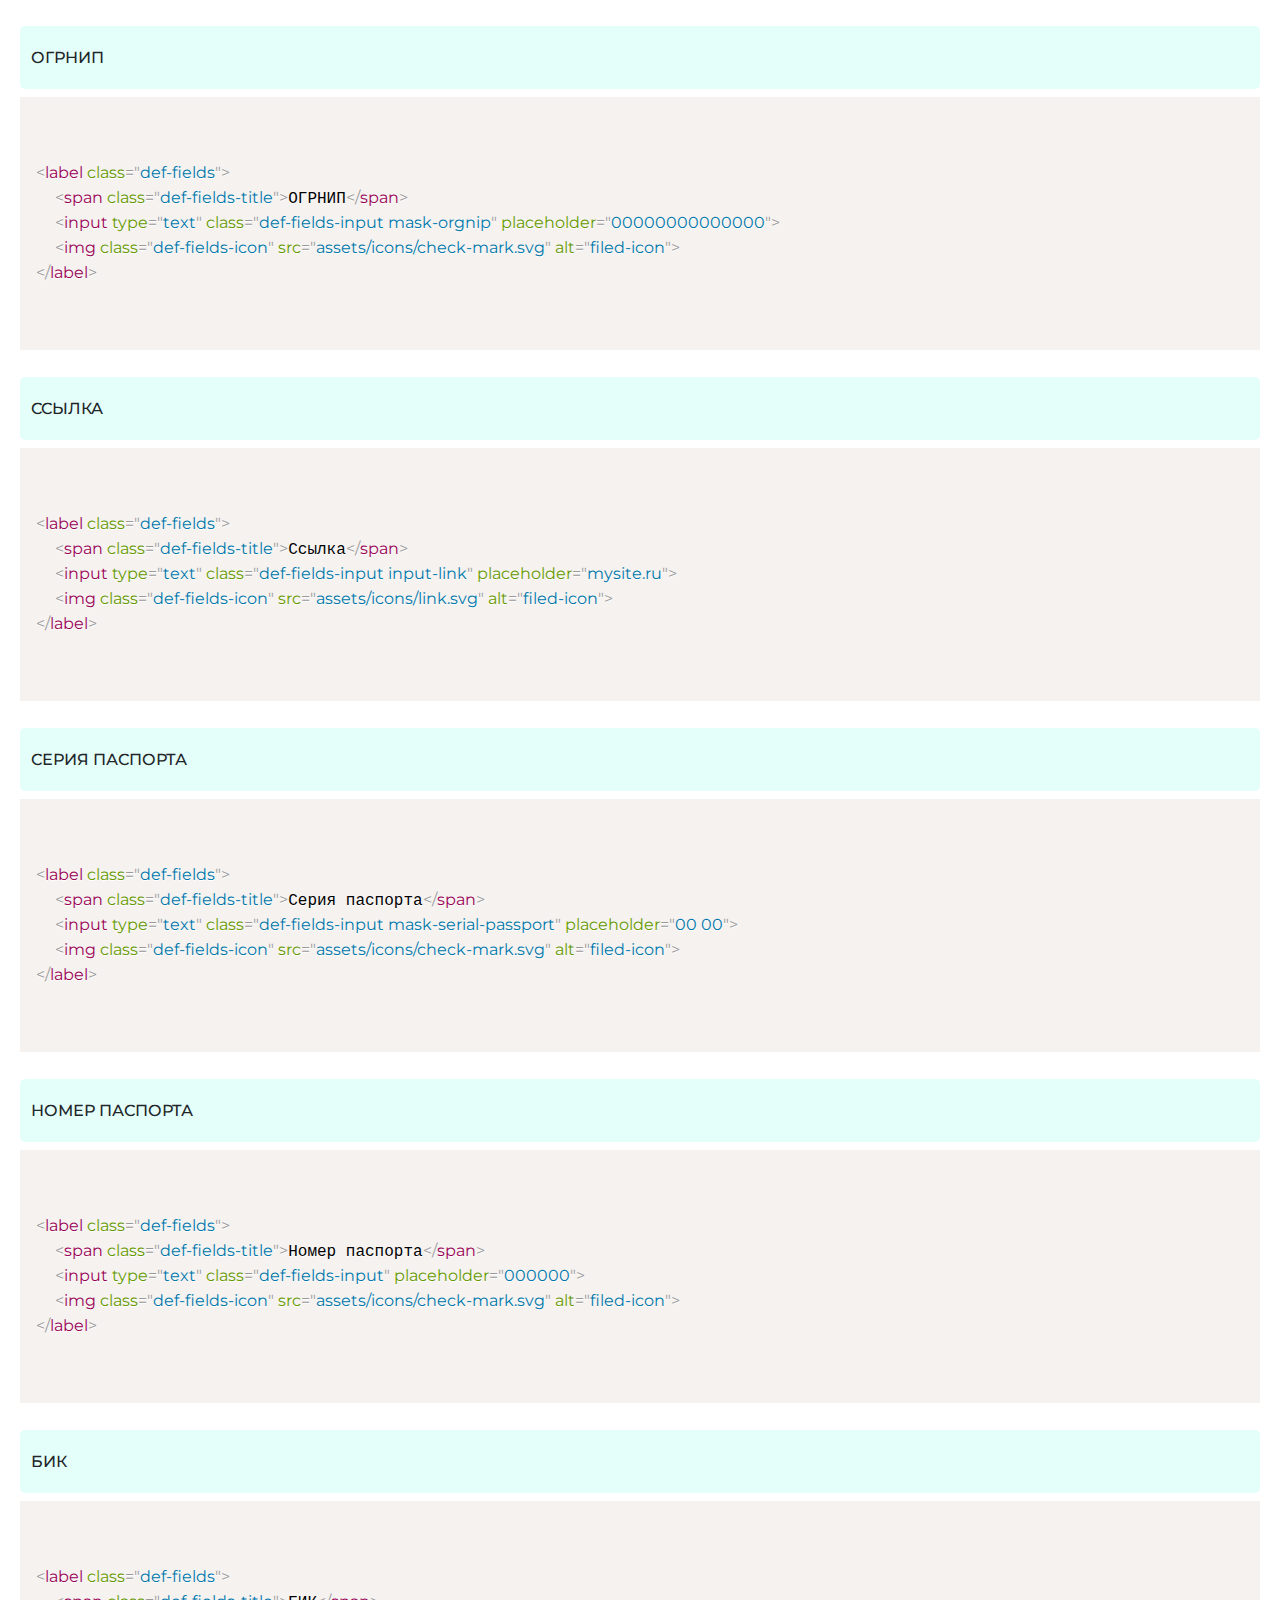
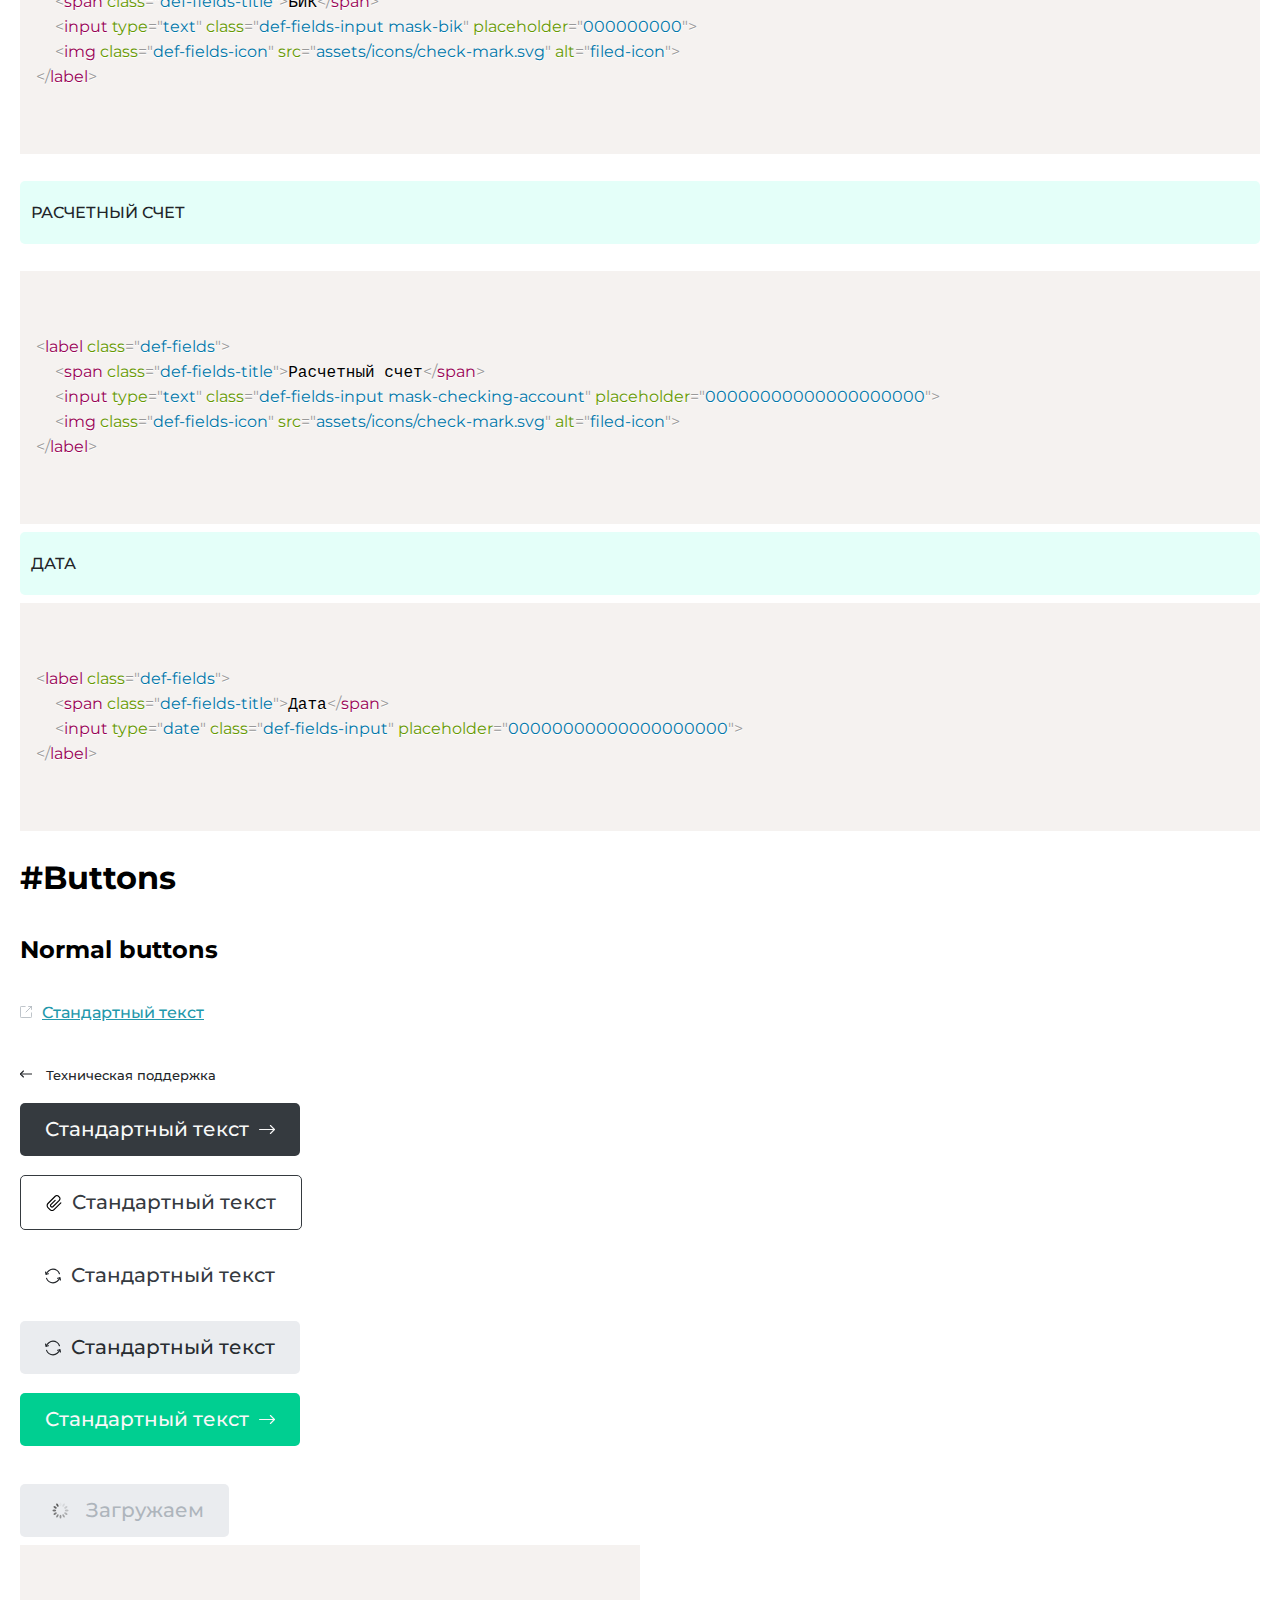
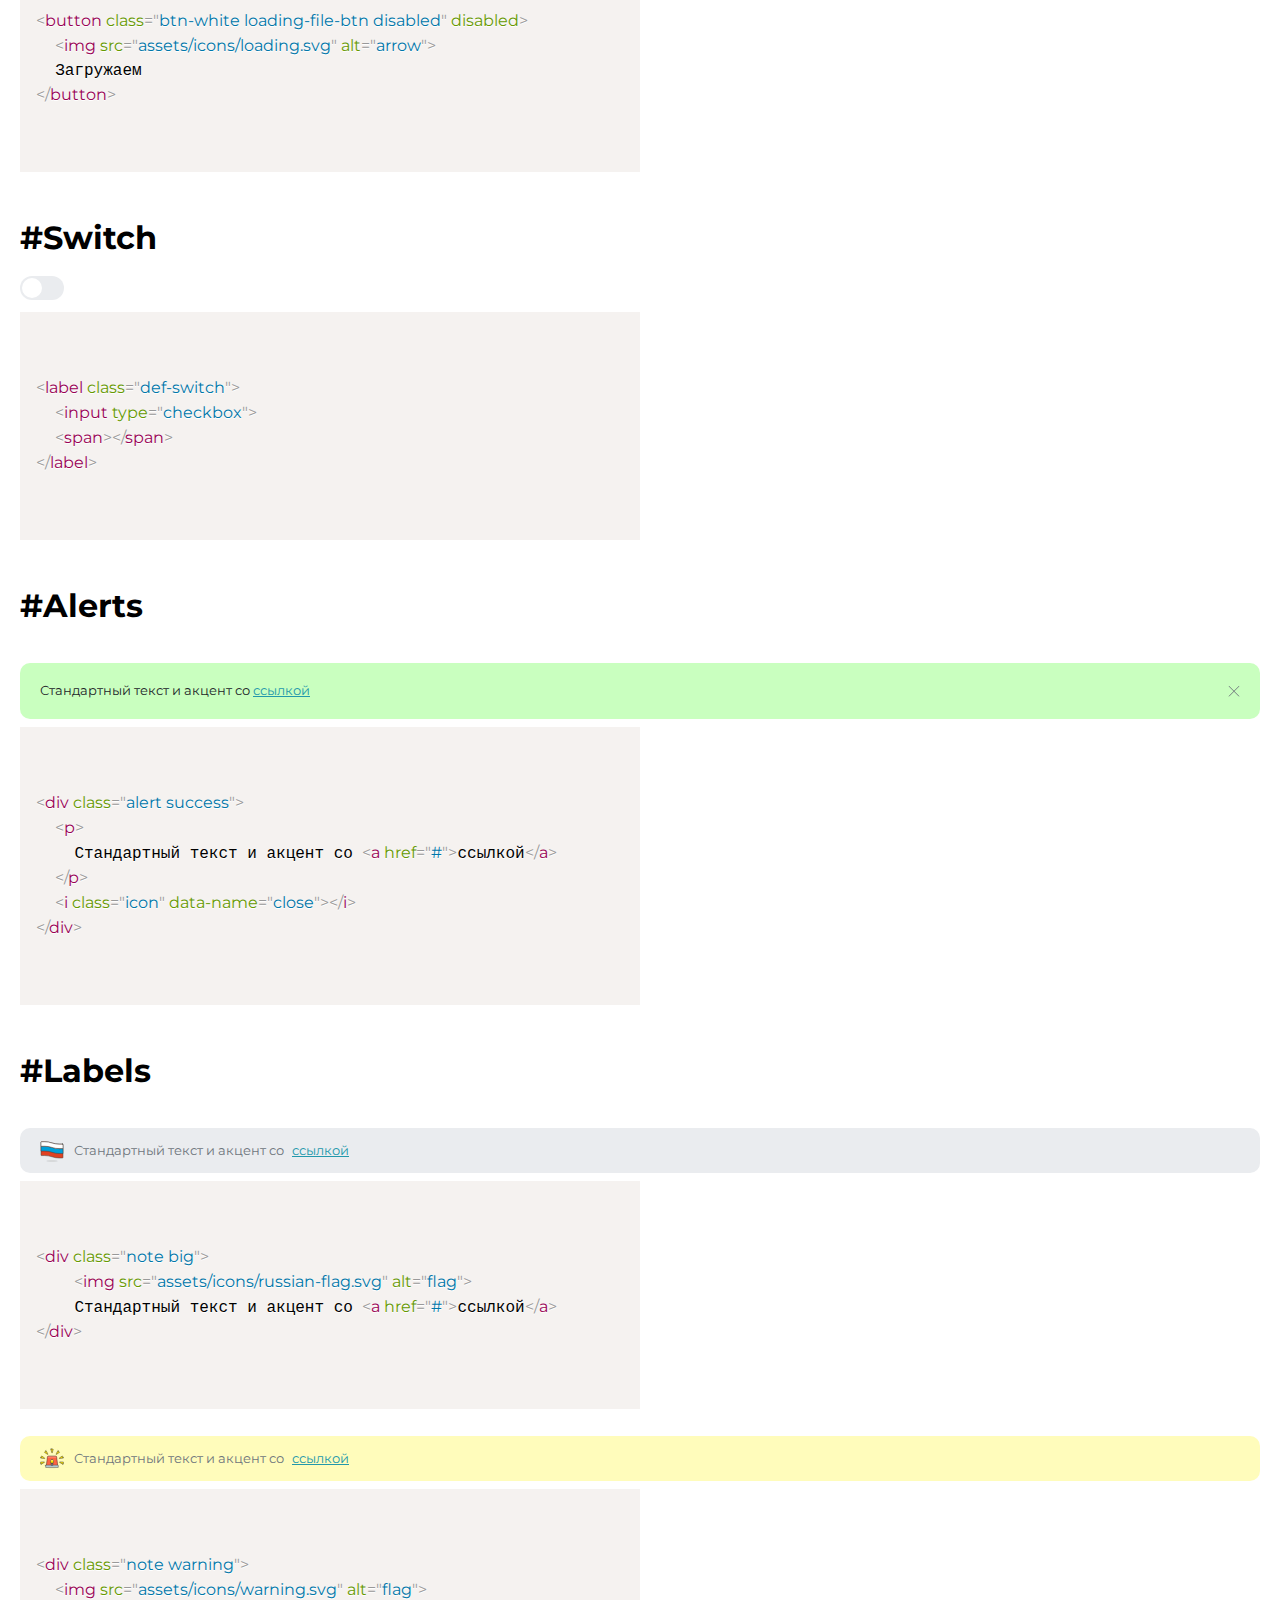
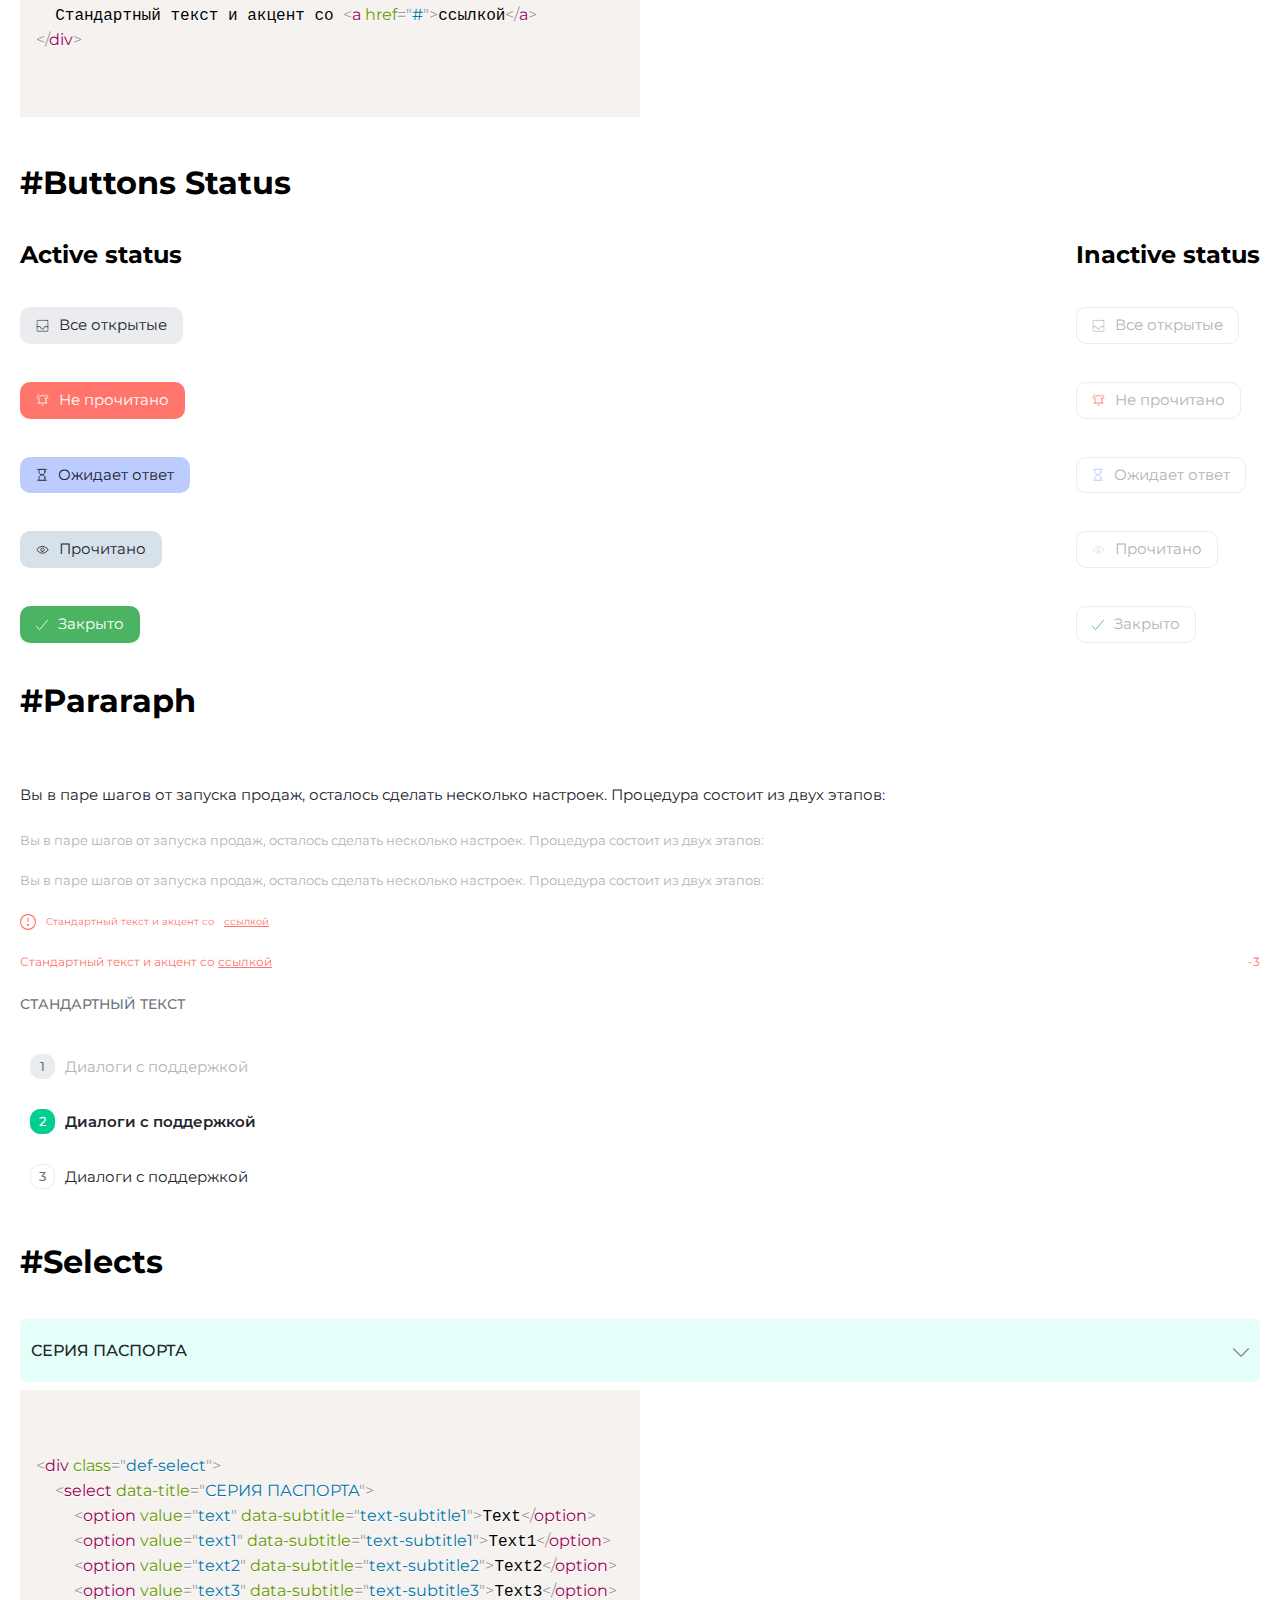
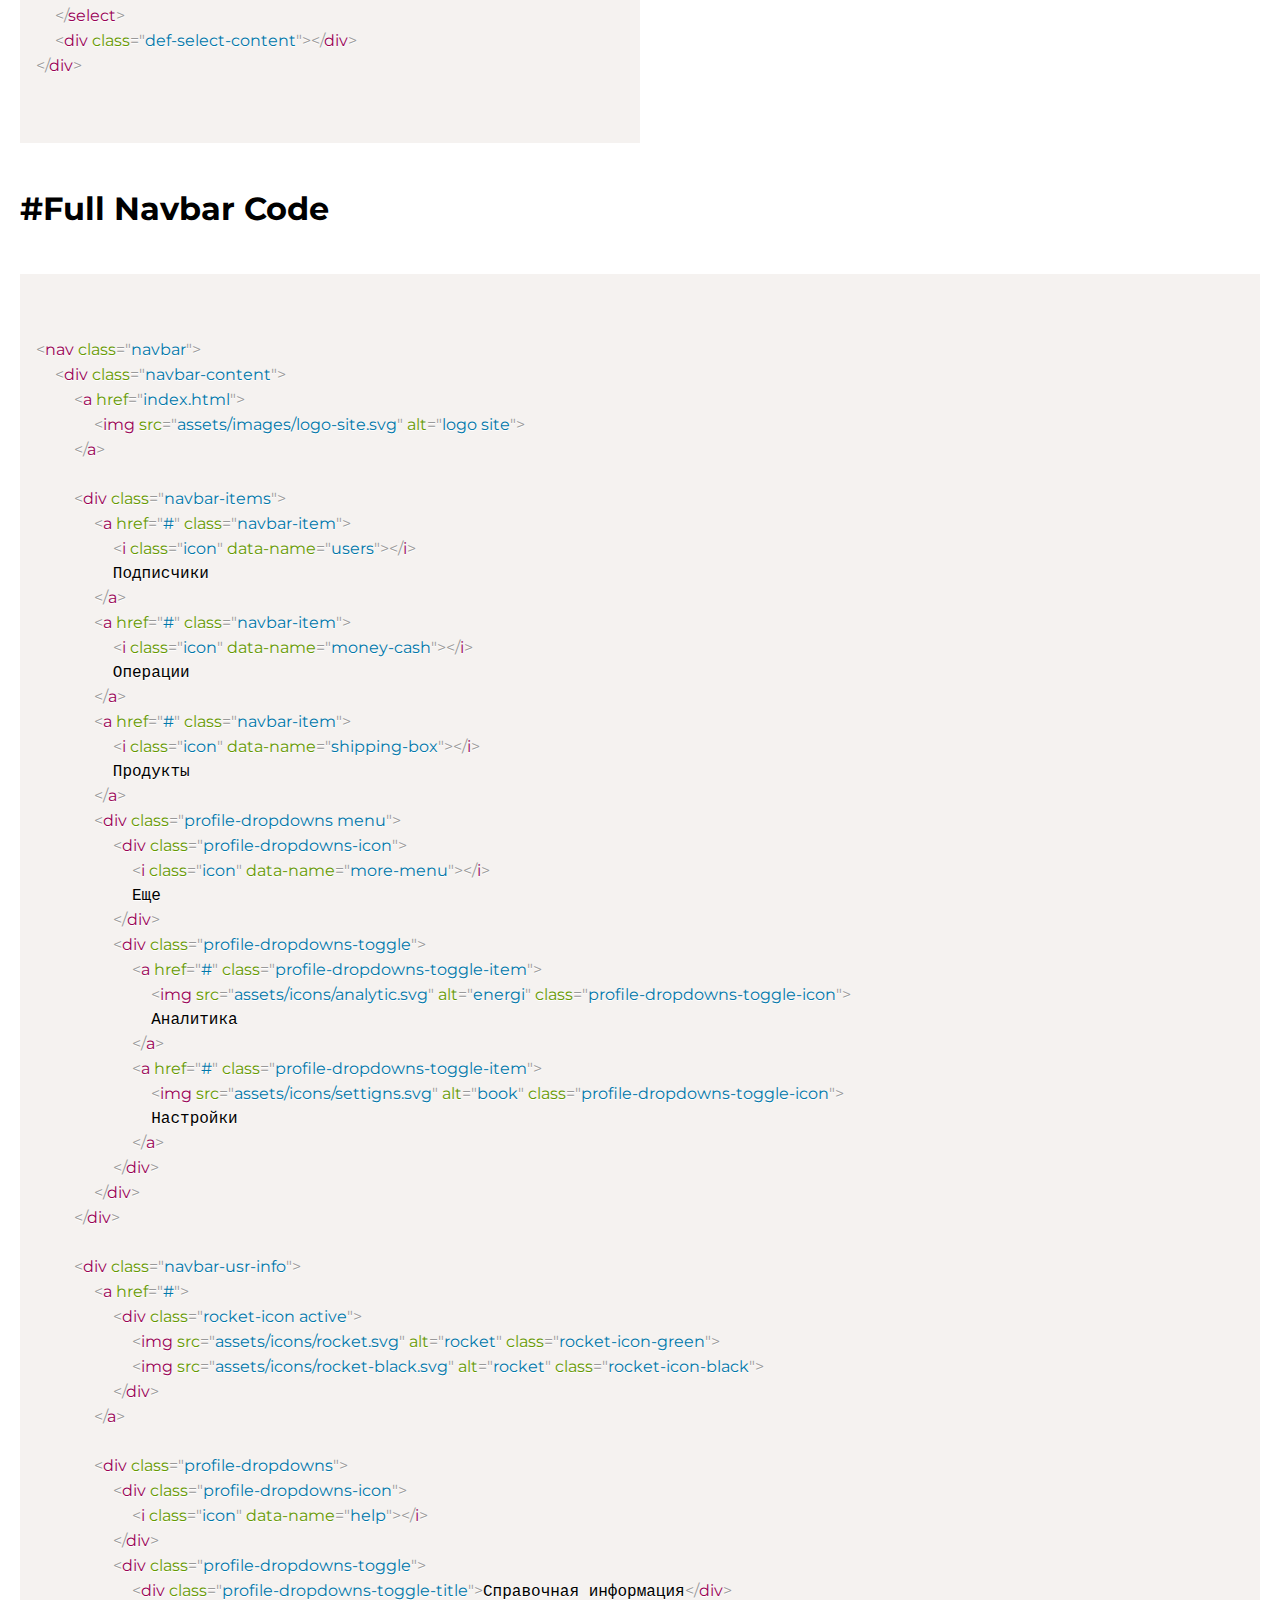
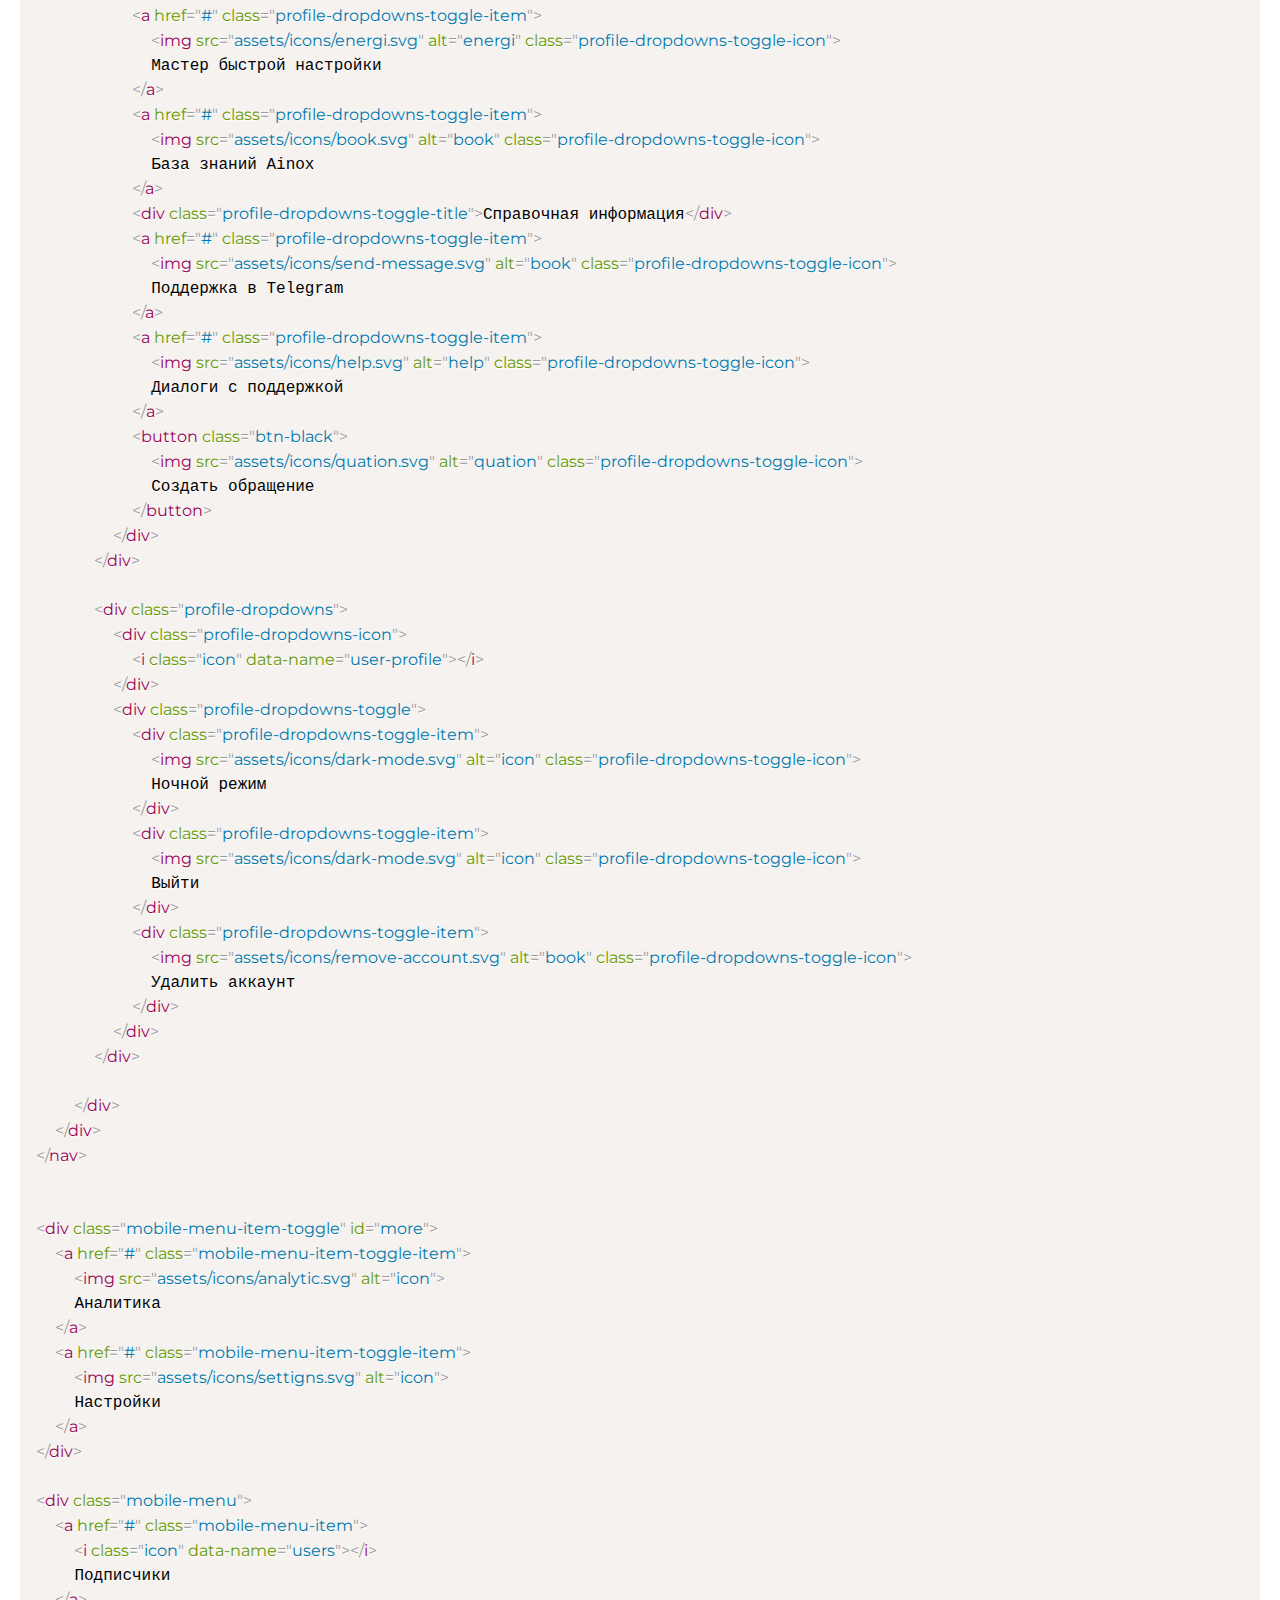
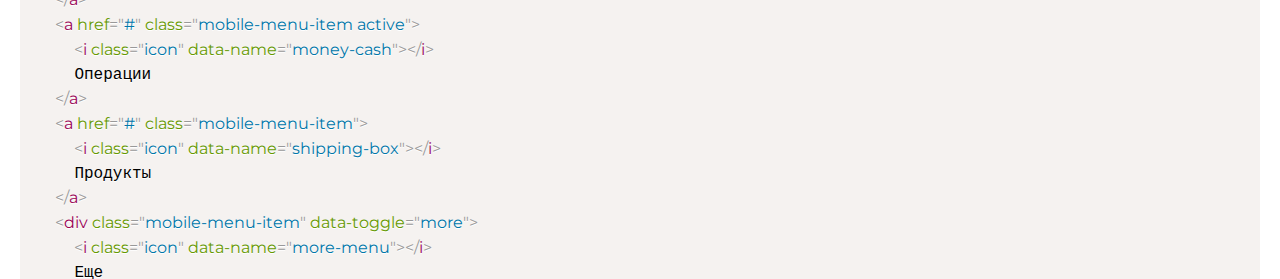
==== commit 9112b37b: "Fix bugs" ====
--- a/components.html
+++ b/components.html
@@ -164,6 +164,17 @@
     Еще
   </div>
 </div>
+
+
+<label class="filed-phone mb-100">
+  <span class="filed-phone-countries">
+    <img src="https://www.countryflagicons.com/FLAT/64/RU.png" alt="flag" width="30" class="filed-phone-countries-flag">
+    <img src="assets/icons/down.svg" alt="down" class="filed-phone-countries-downIcon">
+    <span class="filed-phone-country-code">+7</span>
+    <span class="filed-phone-numbers"></span>
+  </span>
+  <input type="text" class="filed-phone-input">
+</label>
 
 
 <h1>#Input Fields</h1>
--- a/css/style.css
+++ b/css/style.css
@@ -63,7 +63,9 @@
 }
 
 body{
-  background-color: var(--green);
+  /*background-color: var(--green);*/
+  background: var(--openWhite);
+  /*touch-action: none;*/
 }
 
 main {
@@ -558,6 +560,22 @@
 
 .email .email-box .btn-email img {
   margin-right: 10px;
+}
+
+.btn-email .exit{
+  display: block;
+}
+
+.btn-email .icon-loading{
+  display: none;
+}
+
+.btn-email.loading .exit{
+  display: none;
+}
+
+.btn-email.loading .icon-loading{
+  display: block;
 }
 
 .email .email-box .input-kod {
@@ -2914,6 +2932,7 @@
   margin: 0 2px;
   border-radius: 10px;
   padding: 7px;
+  width: 100%;
 }
 
 .mobile-menu-item svg {
@@ -3923,7 +3942,7 @@
 }
 .view-image-content-image{
   width: 100%;
-  max-height: calc(100vh - 95px);
+  max-height: calc(100vh - 225px);
   -o-object-fit: cover;
   object-fit: cover;
   background-color: var(--white);
@@ -4135,6 +4154,10 @@
   width: 22px;
 }
 
+.rocket-icon:hover{
+  background: #E3E5E7;
+}
+
 .navbar-content img[src="assets/images/logo-site.svg"]{
   margin-top: 2px;
 }
@@ -4149,4 +4172,91 @@
   margin-right: 10px;
 }
 
-input[type="date"]::-webkit-date-and-time-value{ text-align:left; }+input[type="date"]::-webkit-date-and-time-value{ text-align:left; }
+
+.filed-phone{
+  border-radius: 5px;
+  border: 1px solid #EAECEF;
+  background: #FFF;
+  width: 100%;
+  height: 63px;
+  padding: 10px;
+  display: flex;
+  justify-content: start;
+  align-items: center;
+  color: var(--black);
+  font-size: 16px;
+}
+.filed-phone-countries-flag{
+  width: 25px;
+  margin-right: 8px;
+}
+
+.filed-phone-countries-downIcon{
+  width: 15px;
+  margin-right: 5px;
+  transition: 0.3s;
+  transform: rotate(0);
+}
+
+.filed-phone-countries{
+  height: 100%;
+  position: relative;
+  z-index: 1;
+  margin-right: 10px;
+  display: flex;
+  justify-content: start;
+  align-items: center;
+  color: var(--black);
+  font-size: 16px;
+  cursor: pointer;
+}
+
+.filed-phone-numbers{
+  position: absolute;
+  width: 300px;
+  height: 300px;
+  top: calc(100% + 15px);
+  left: -11px;
+  background-color: #fff;
+  display: none;
+  border-radius: 5px;
+  border: 1px solid #dddbdb;
+  box-shadow: 1px 1px 18px #dddbdb;
+  overflow-y: auto;
+}
+.filed-phone-numbers-item{
+  padding: 0 10px;
+  width: 100%;
+  display: flex;
+  justify-content: space-between;
+  align-items: center;
+  height: 40px;
+  color: var(--black);
+  font-size: 16px;
+}
+.filed-phone-numbers-item:hover{
+  background-color: #e0e0e0;
+}
+.filed-phone-numbers-countryCode-flag{
+  display: flex;
+  justify-content: end;
+  align-items: center;
+}
+.filed-phone-numbers-countryCode-flag span{
+  margin-right: 8px;
+}
+
+.filed-phone-countries.active .filed-phone-countries-downIcon{
+  transform: rotate(-180deg);
+}
+
+.filed-phone-countries.active .filed-phone-numbers{
+  display: block;
+}
+.filed-phone-input{
+  width: 100%;
+  height: 100%;
+  color: var(--black);
+  font-size: 16px;
+}--- a/css/responsive.css
+++ b/css/responsive.css
@@ -38,7 +38,7 @@
     top: 80px;
   }
   .got-a-message-trial{
-    height: 27px;
+    height: 26px;
     display: flex;
     justify-content: space-between;
     align-items: center;
@@ -58,7 +58,9 @@
 
 @media (max-width: 768px){
 
-
+  .got-a-message{
+    height: 30px;
+  }
 
   .modal-delete-new-ticket{
     display: none;
@@ -409,8 +411,8 @@
   /*  request */
   .new-request .form {
     margin: 0 auto;
-    height: 100vh;
-    z-index: 2;
+    height: 100%;
+    min-height: 100vh;
   }
 
 
@@ -701,7 +703,7 @@
   }
 
   .got-a-message .got-a-message-container p{
-    font-size: 10px;
+    font-size: 12px;
   }
 
 
@@ -803,9 +805,6 @@
     margin-right: 0;
   }
 
-  .got-a-message{
-    height: 22px;
-  }
 
   .form-title{
     font-size: 12px;
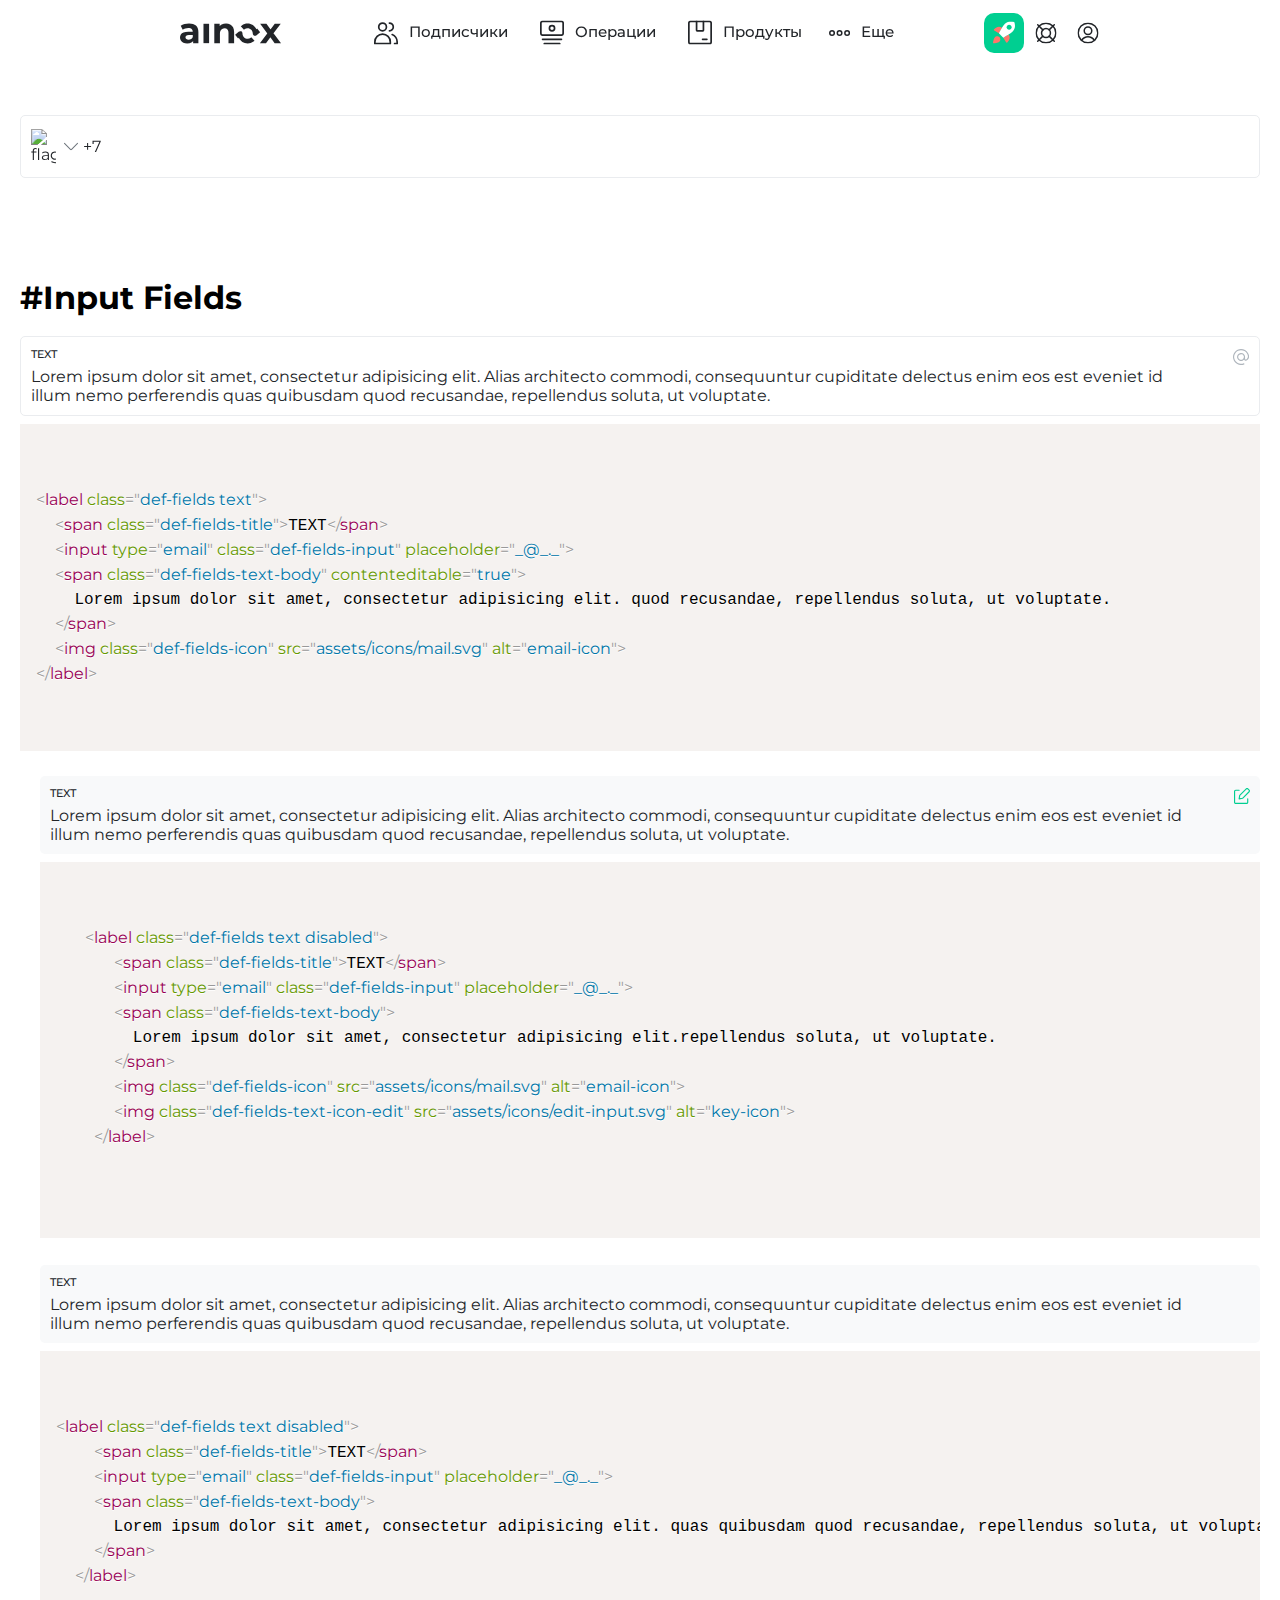
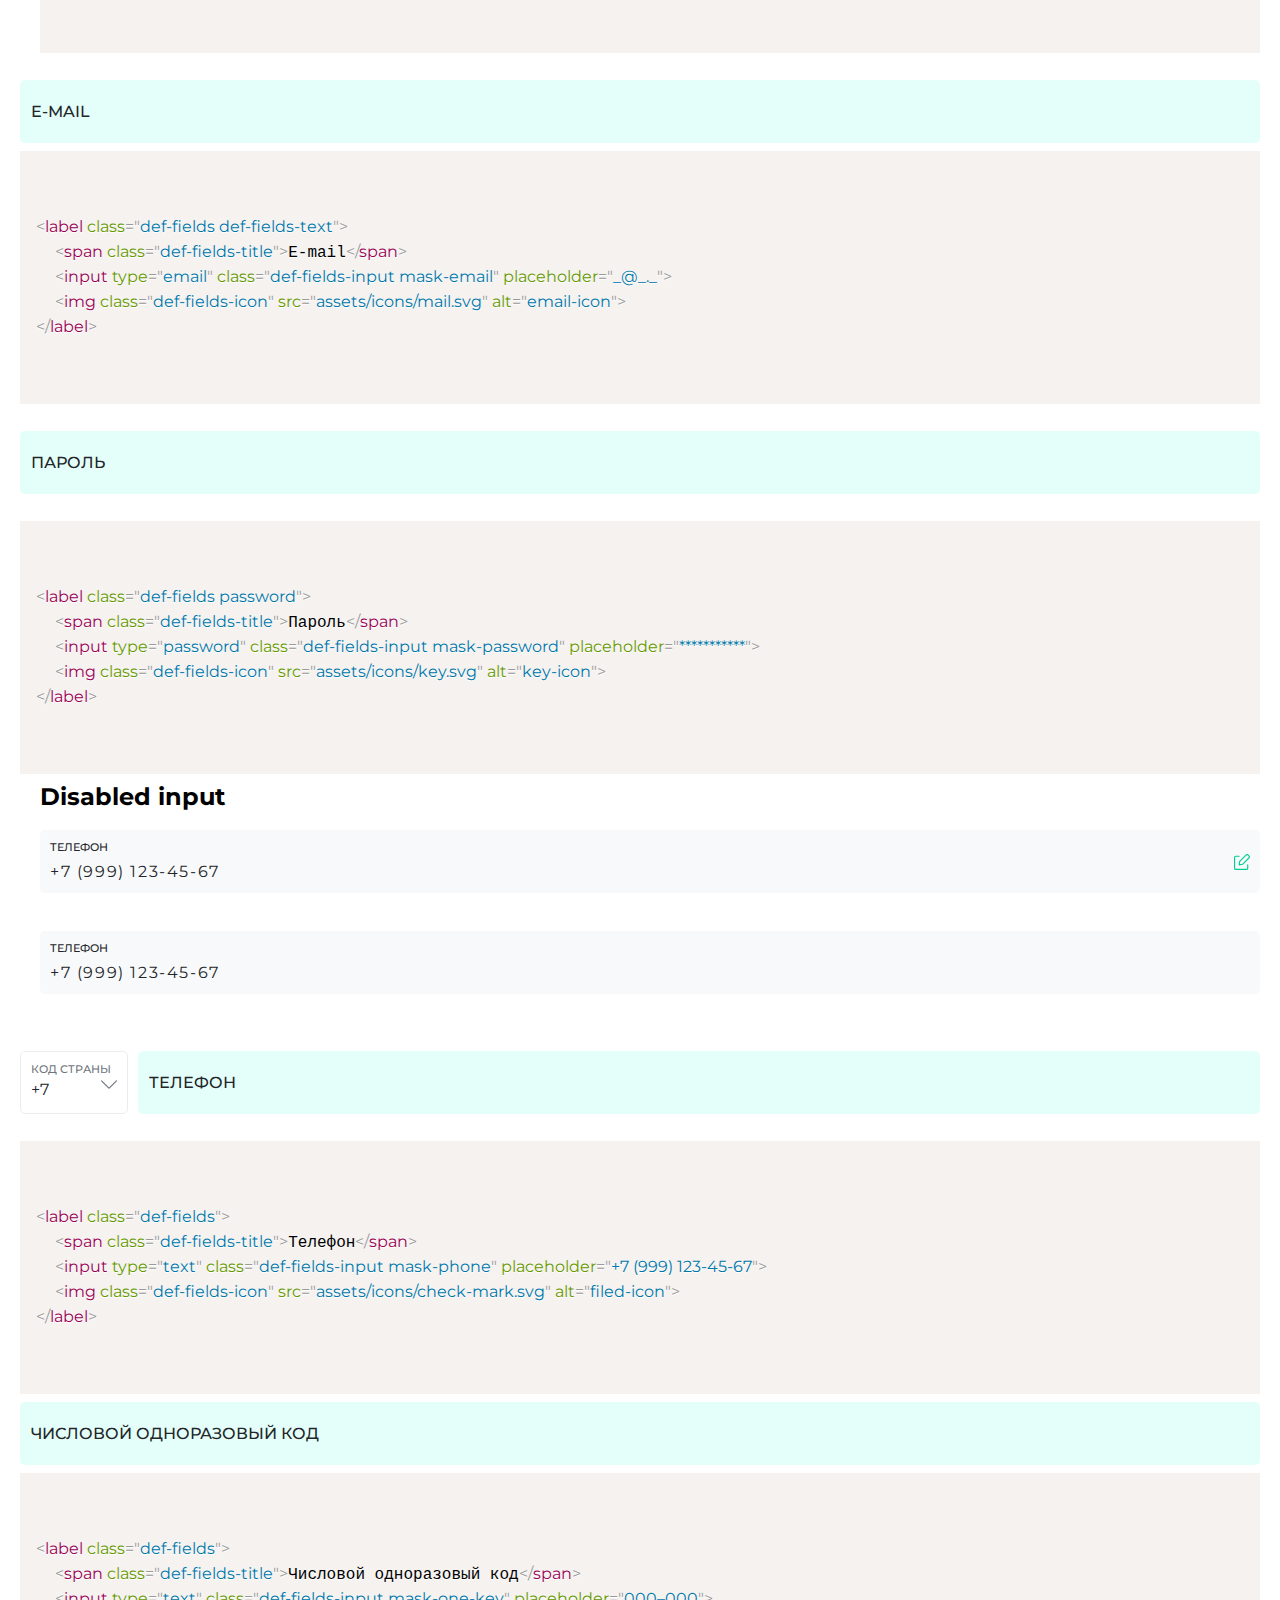
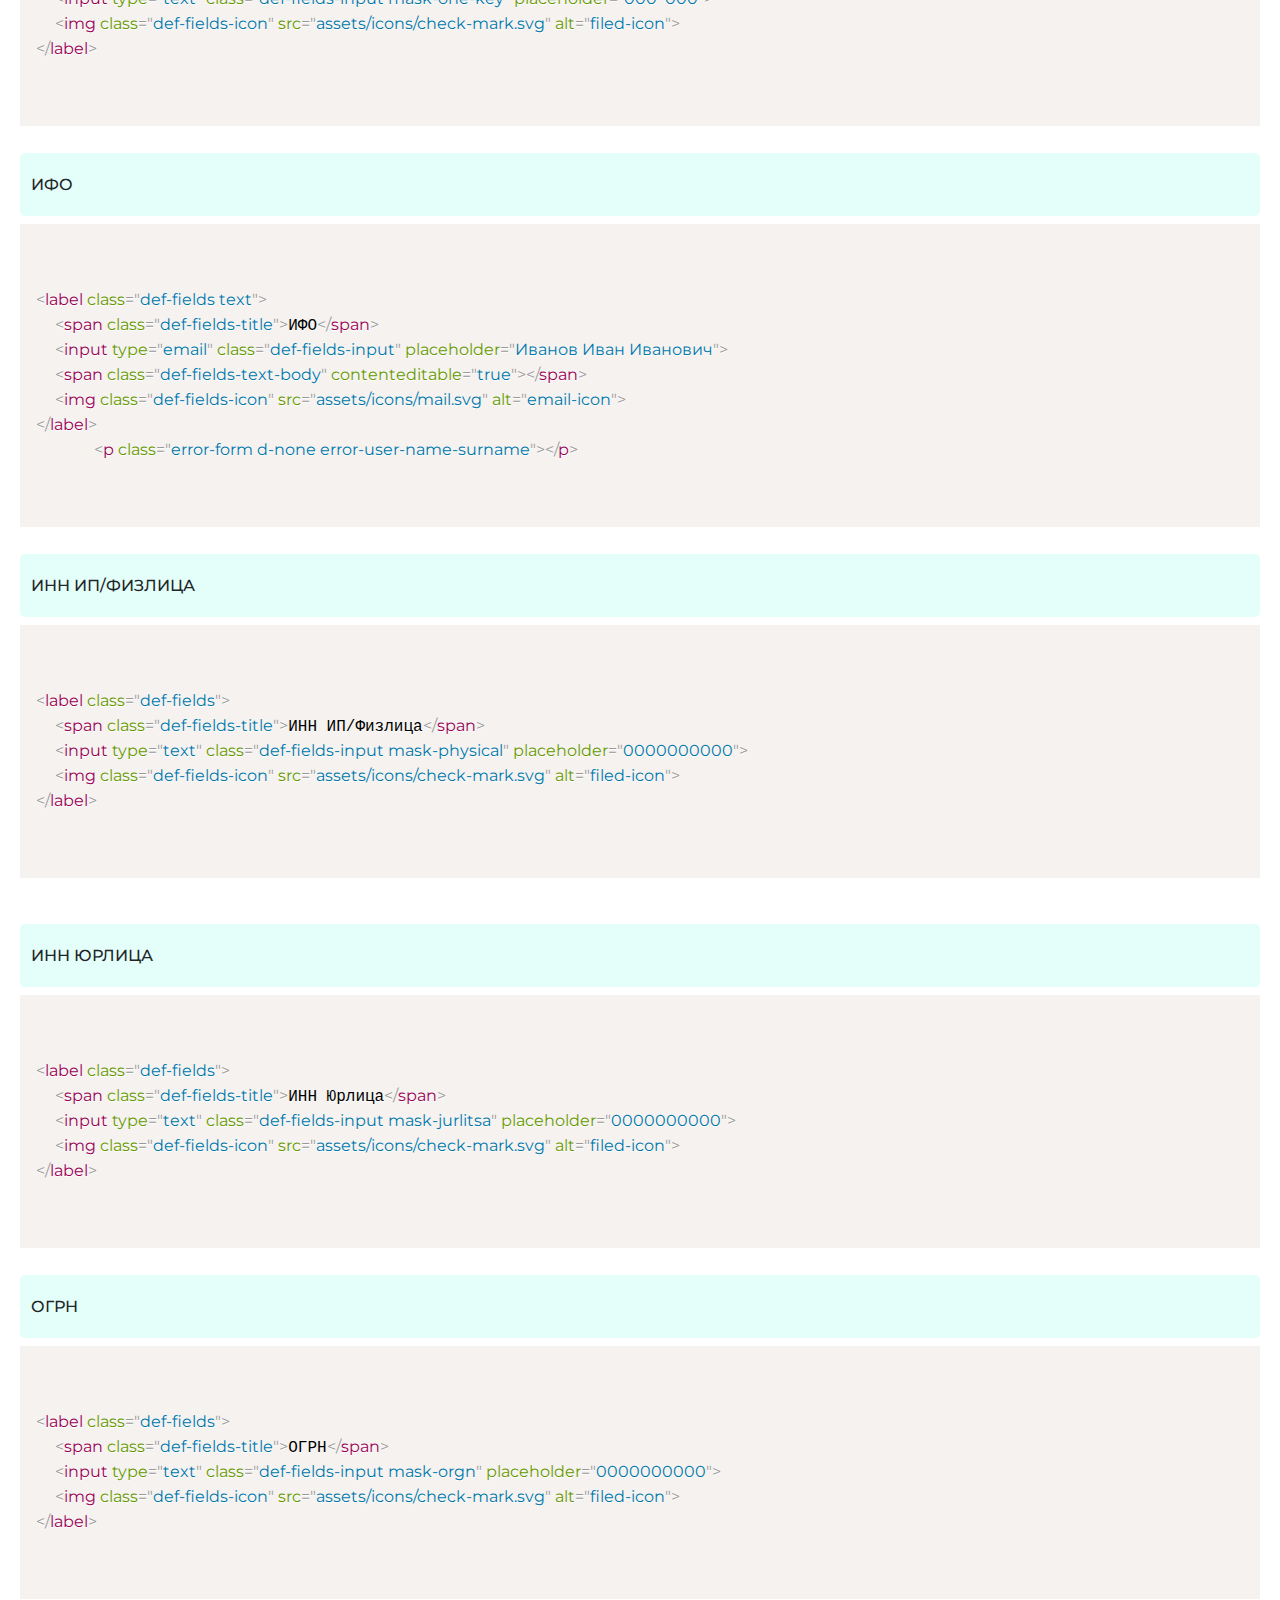
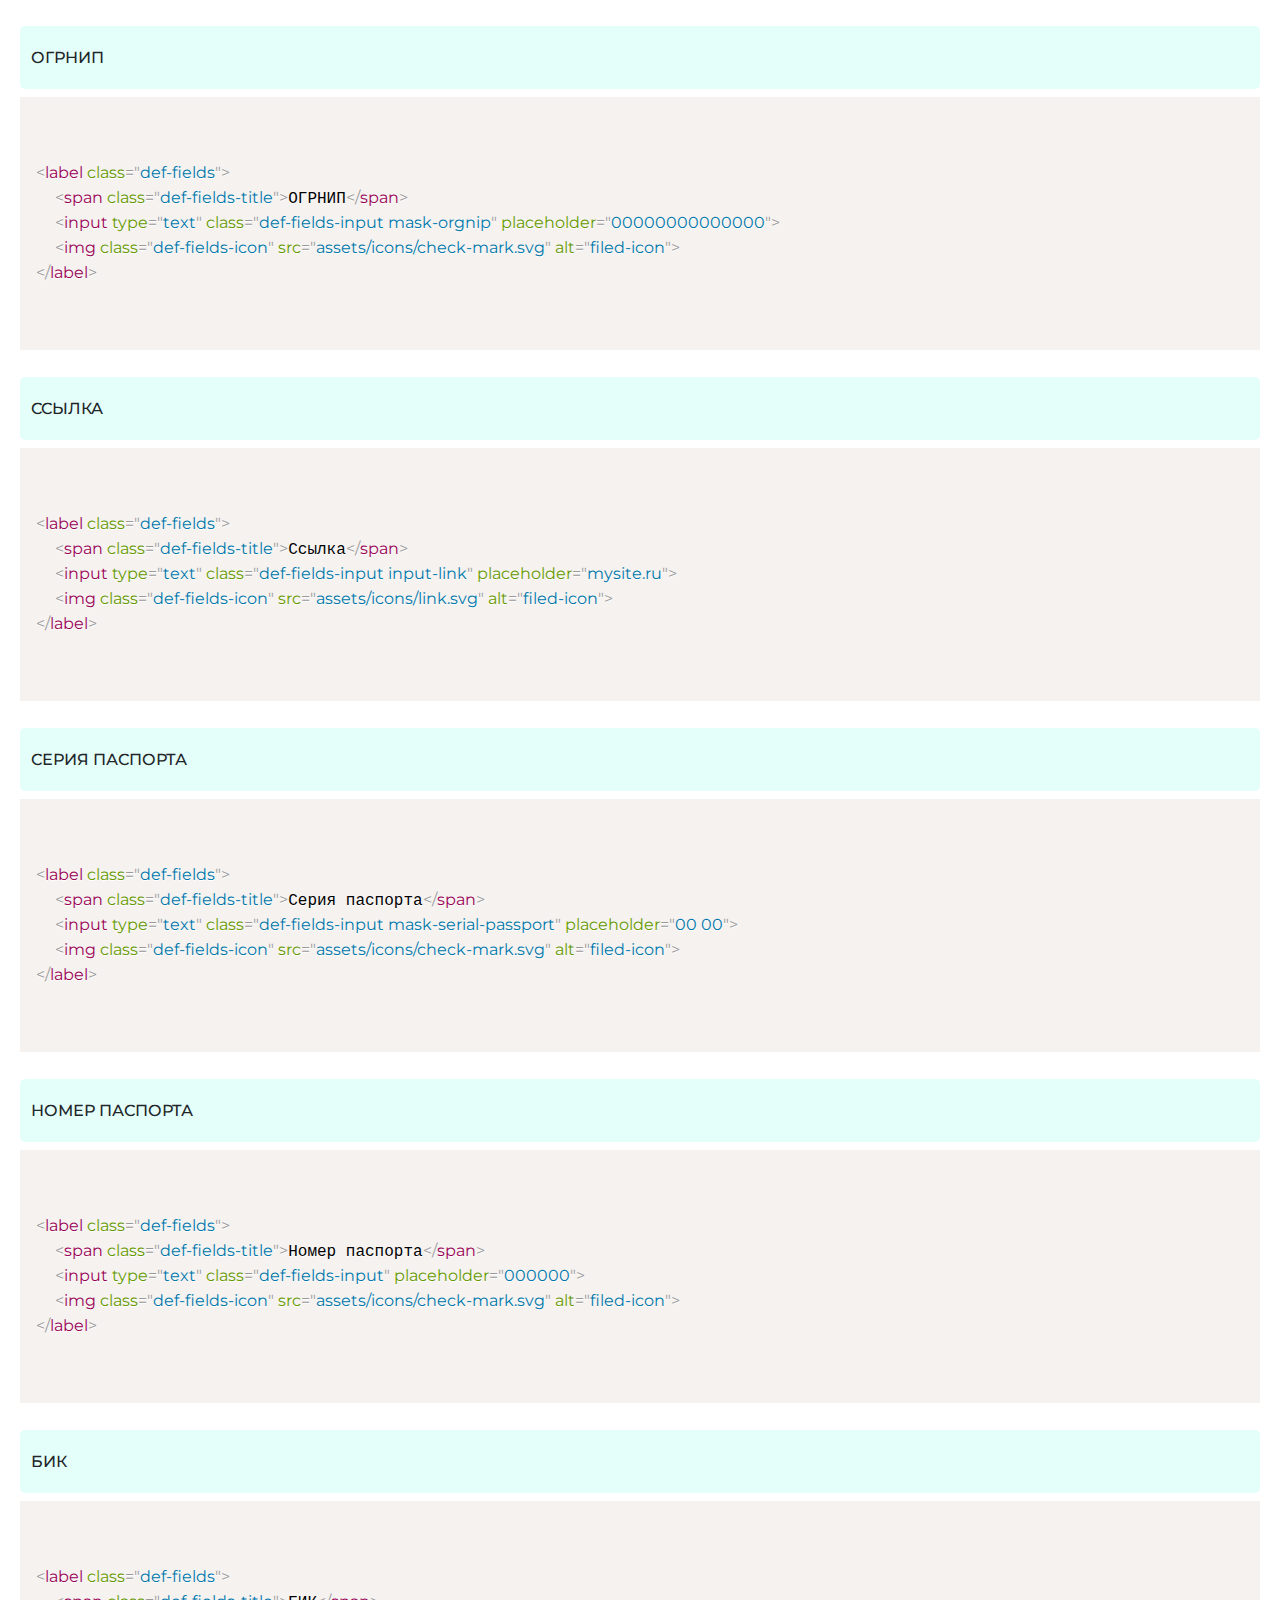
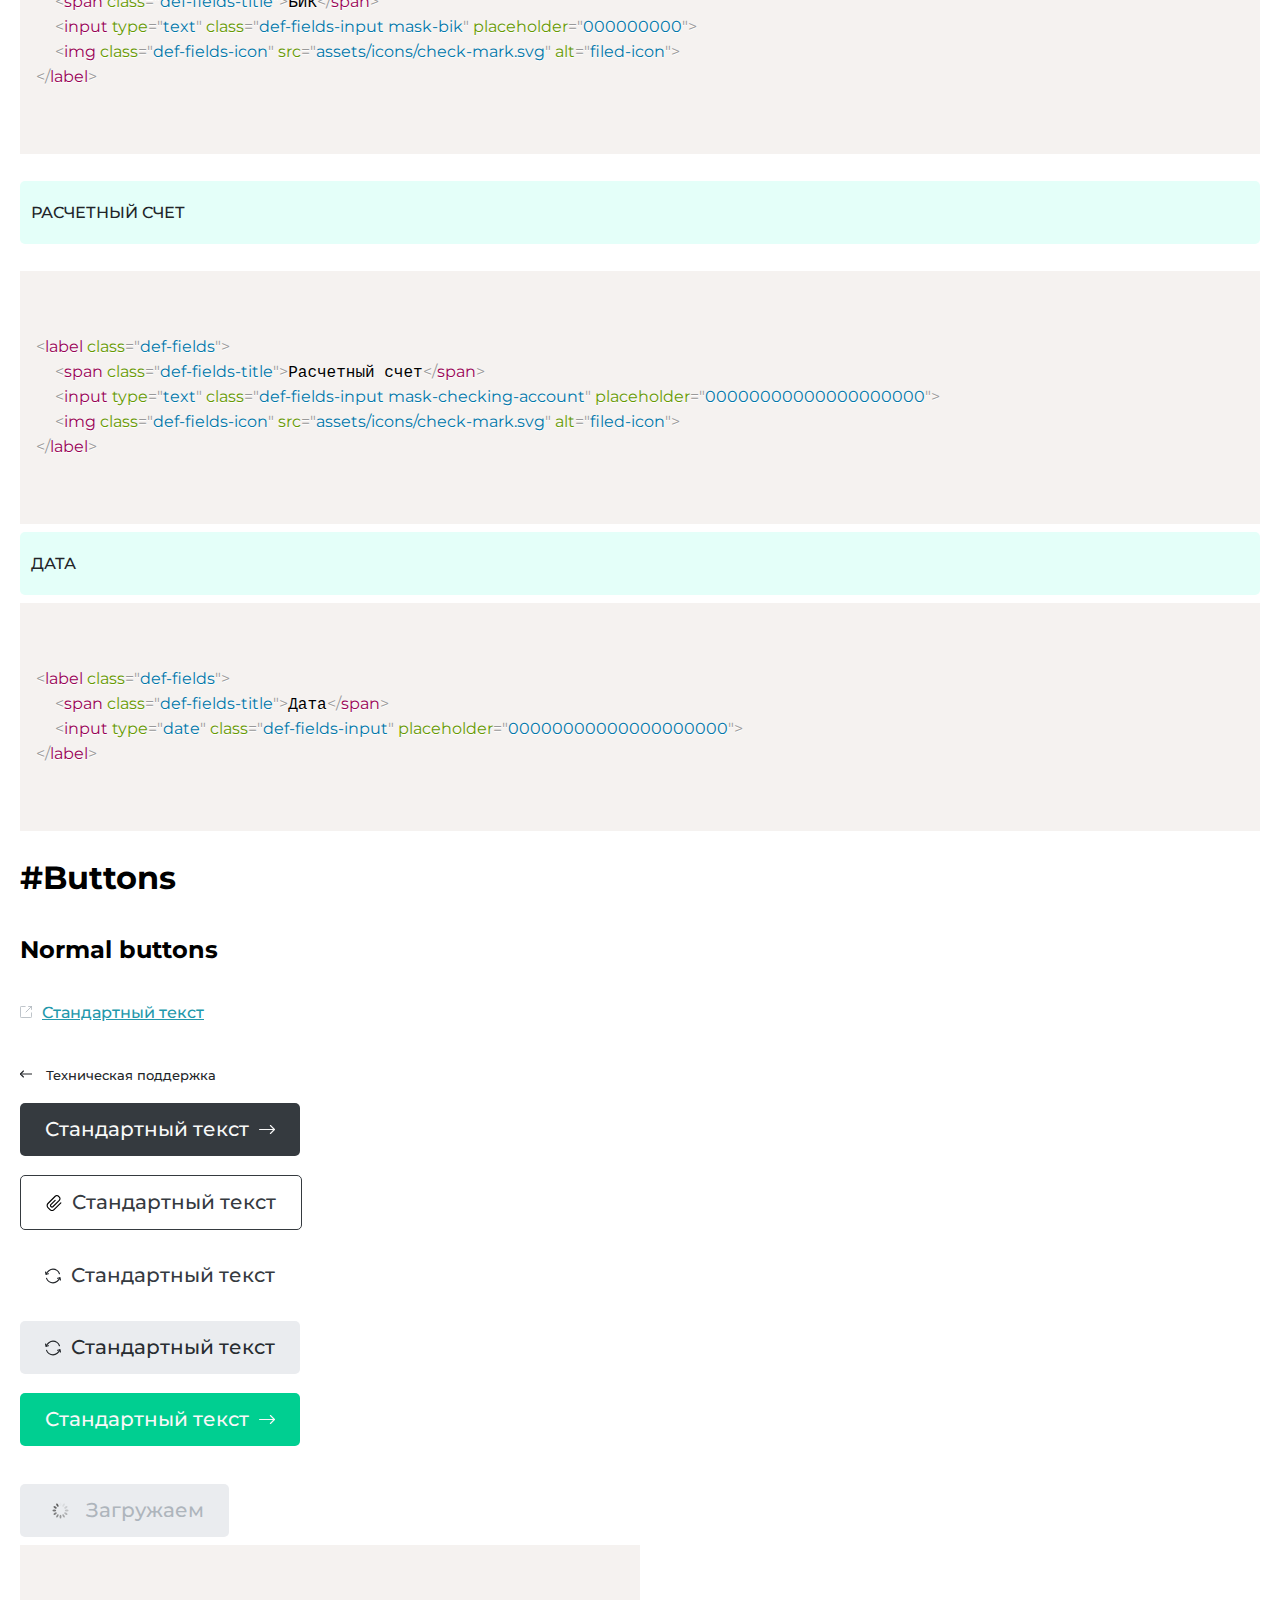
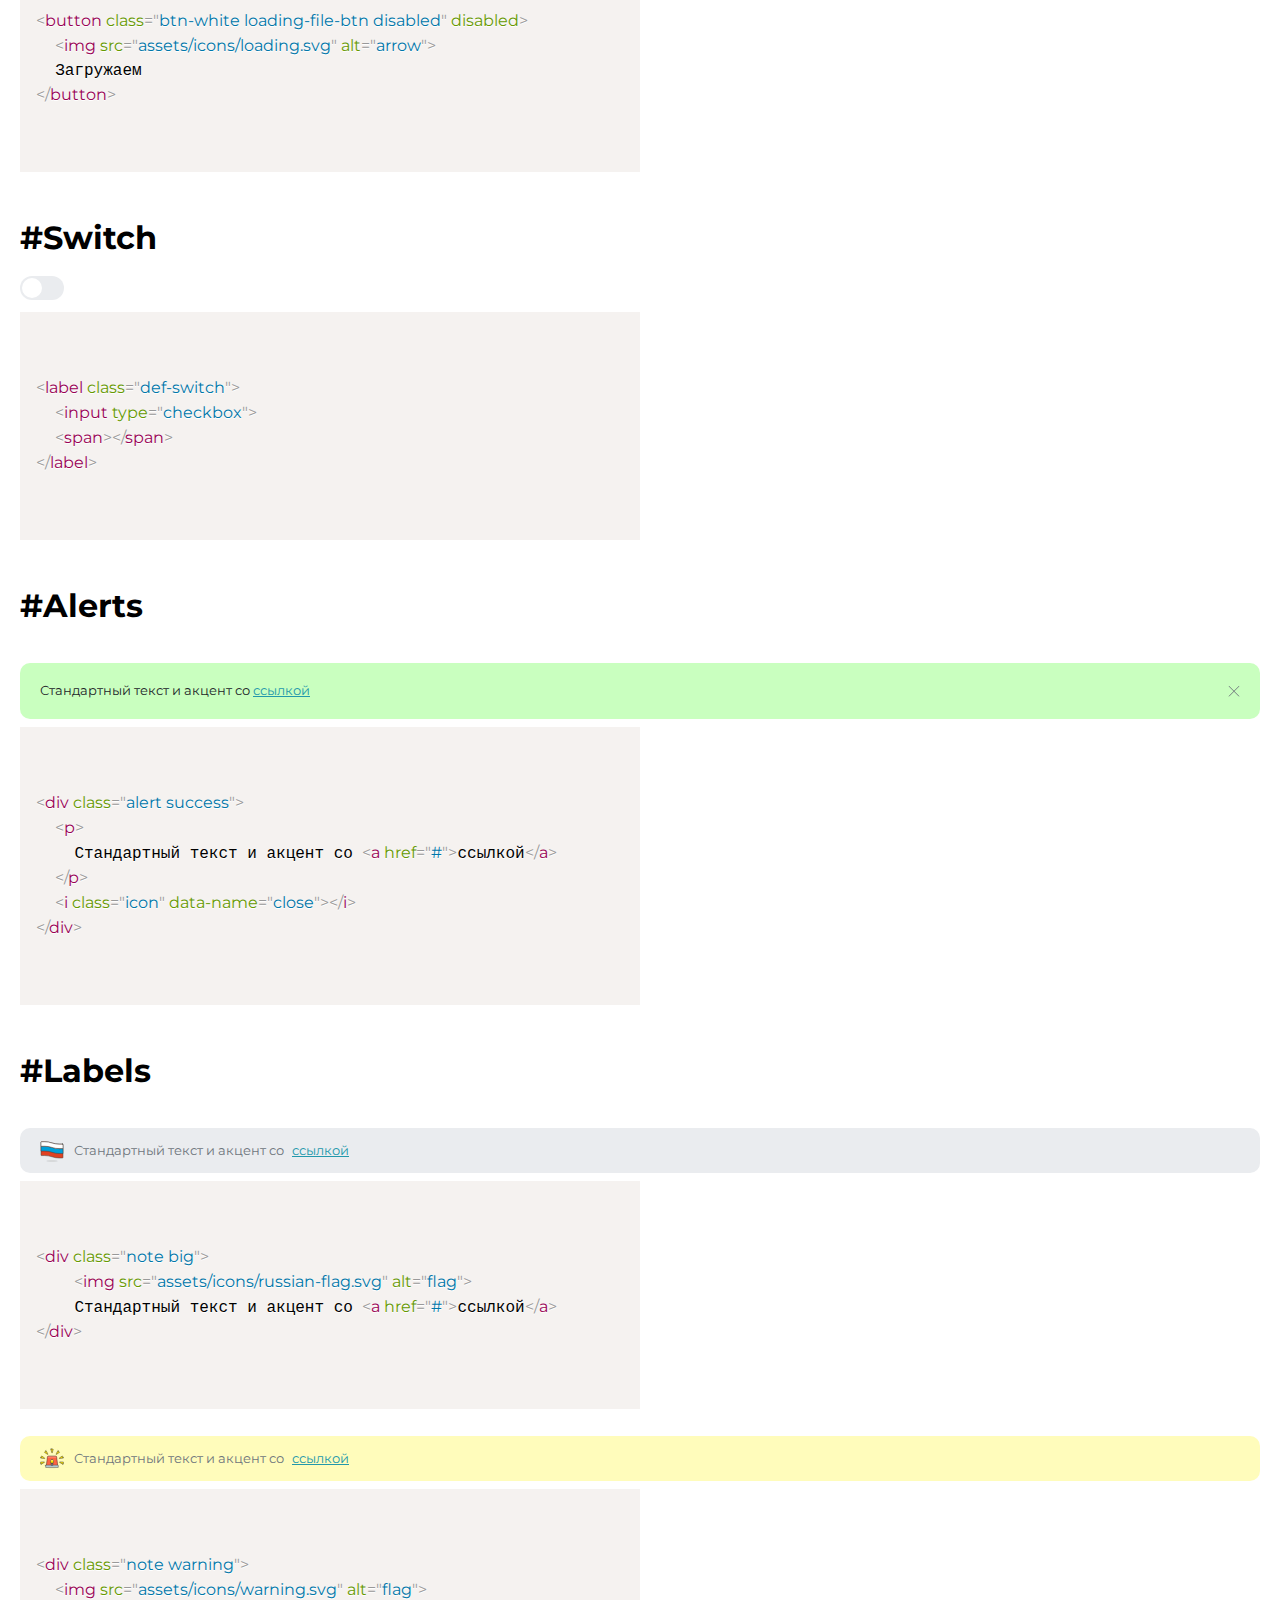
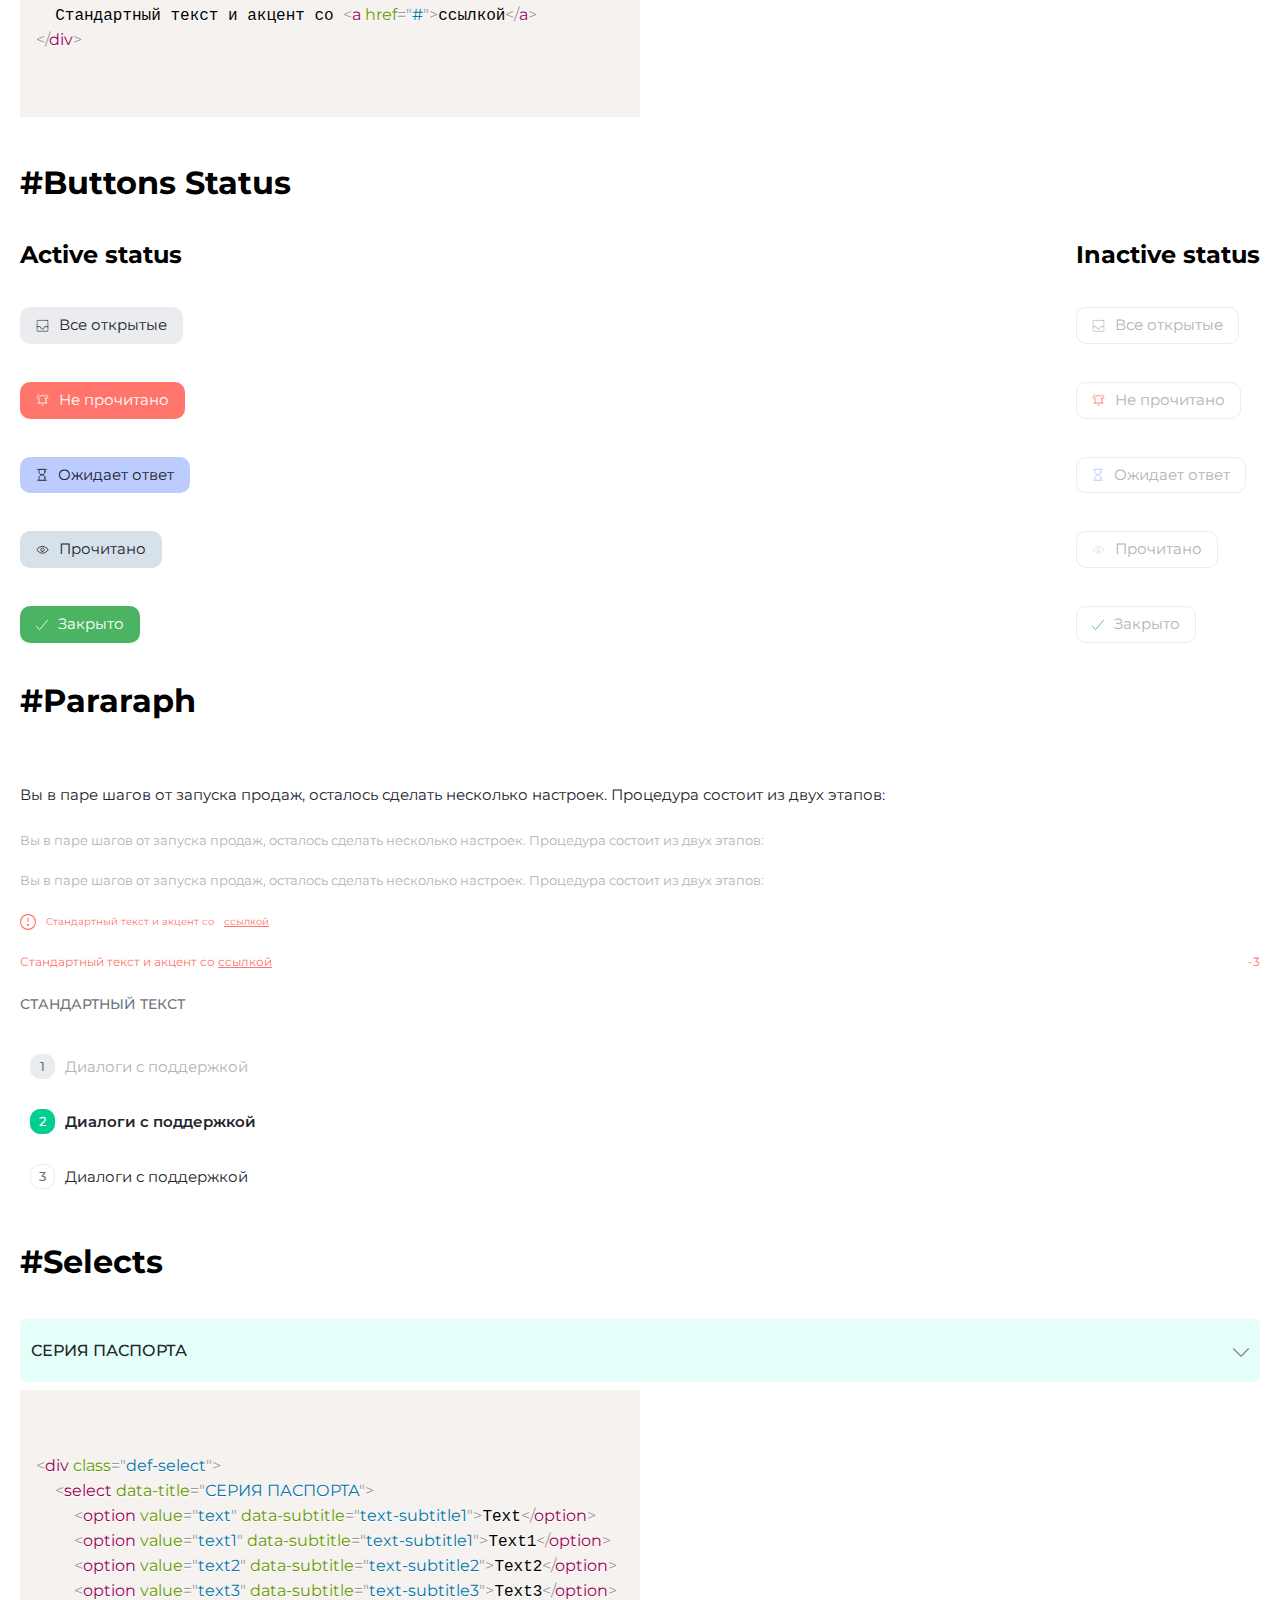
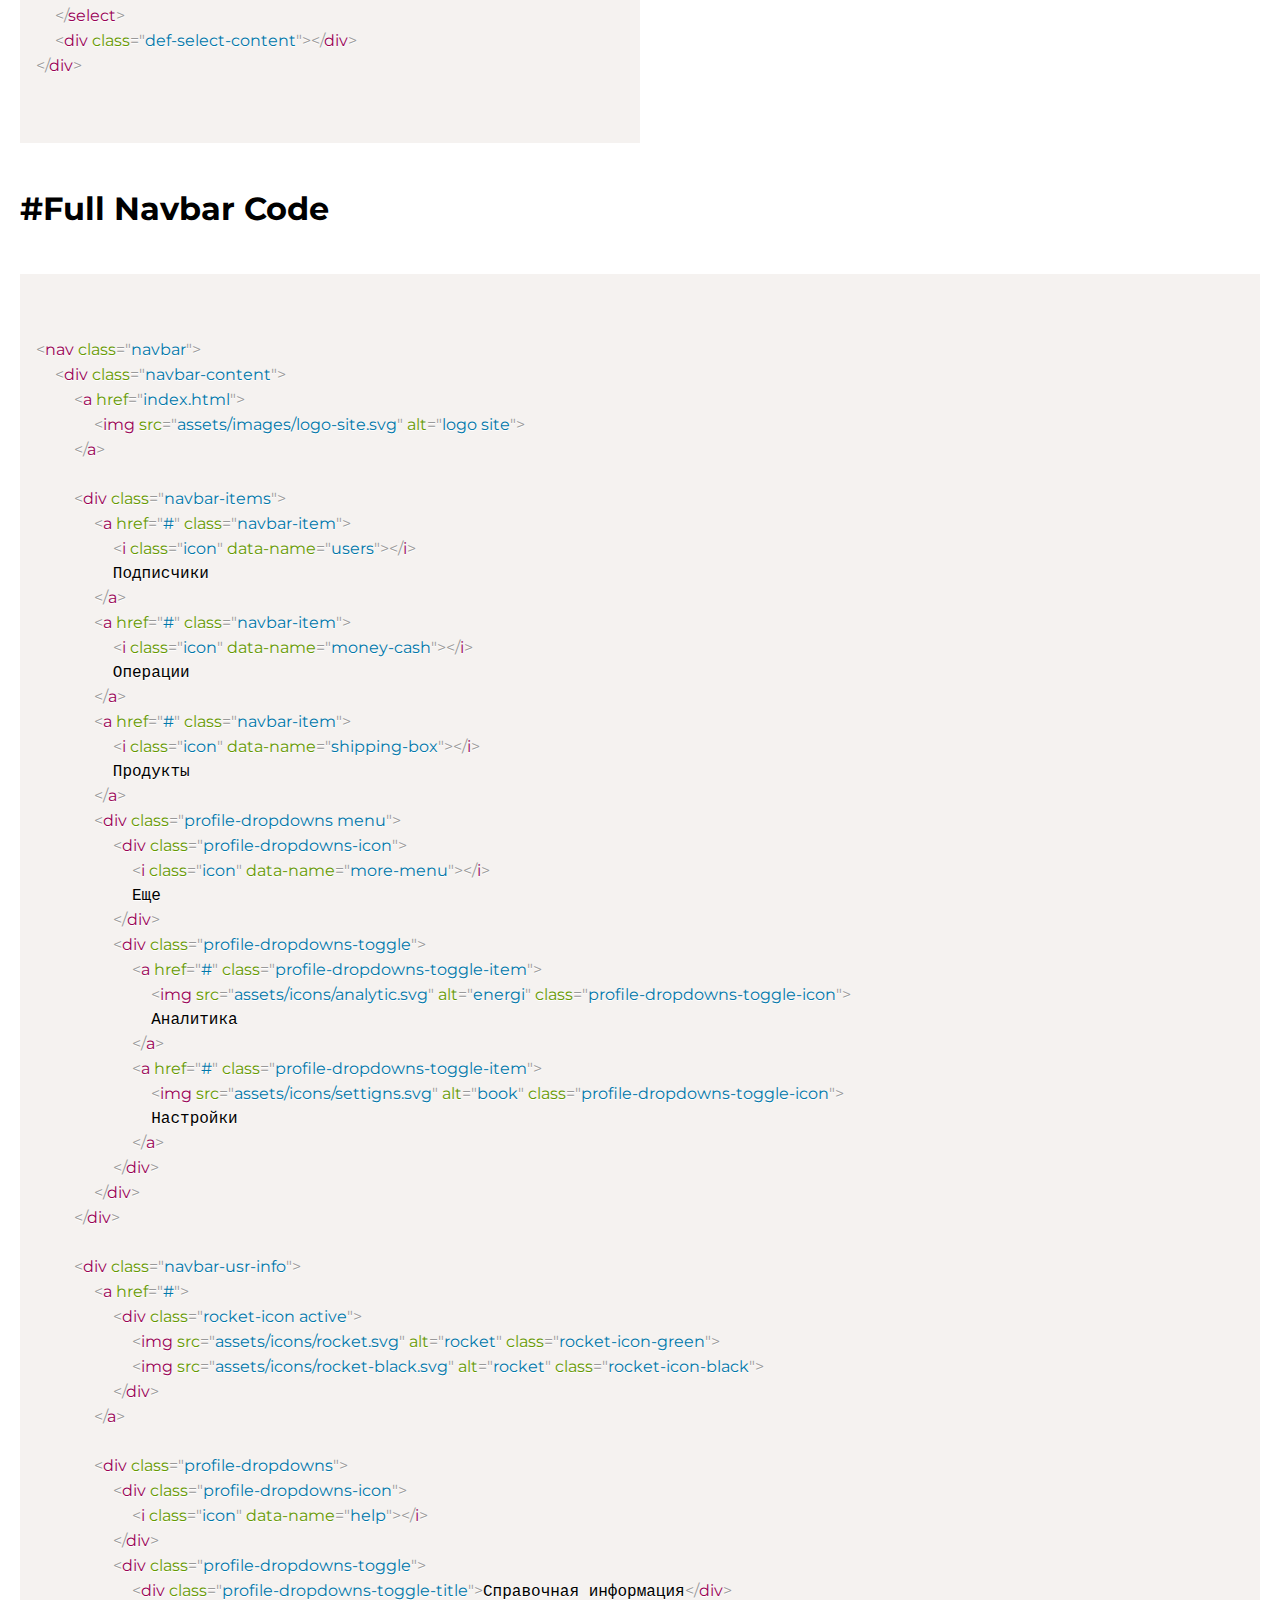
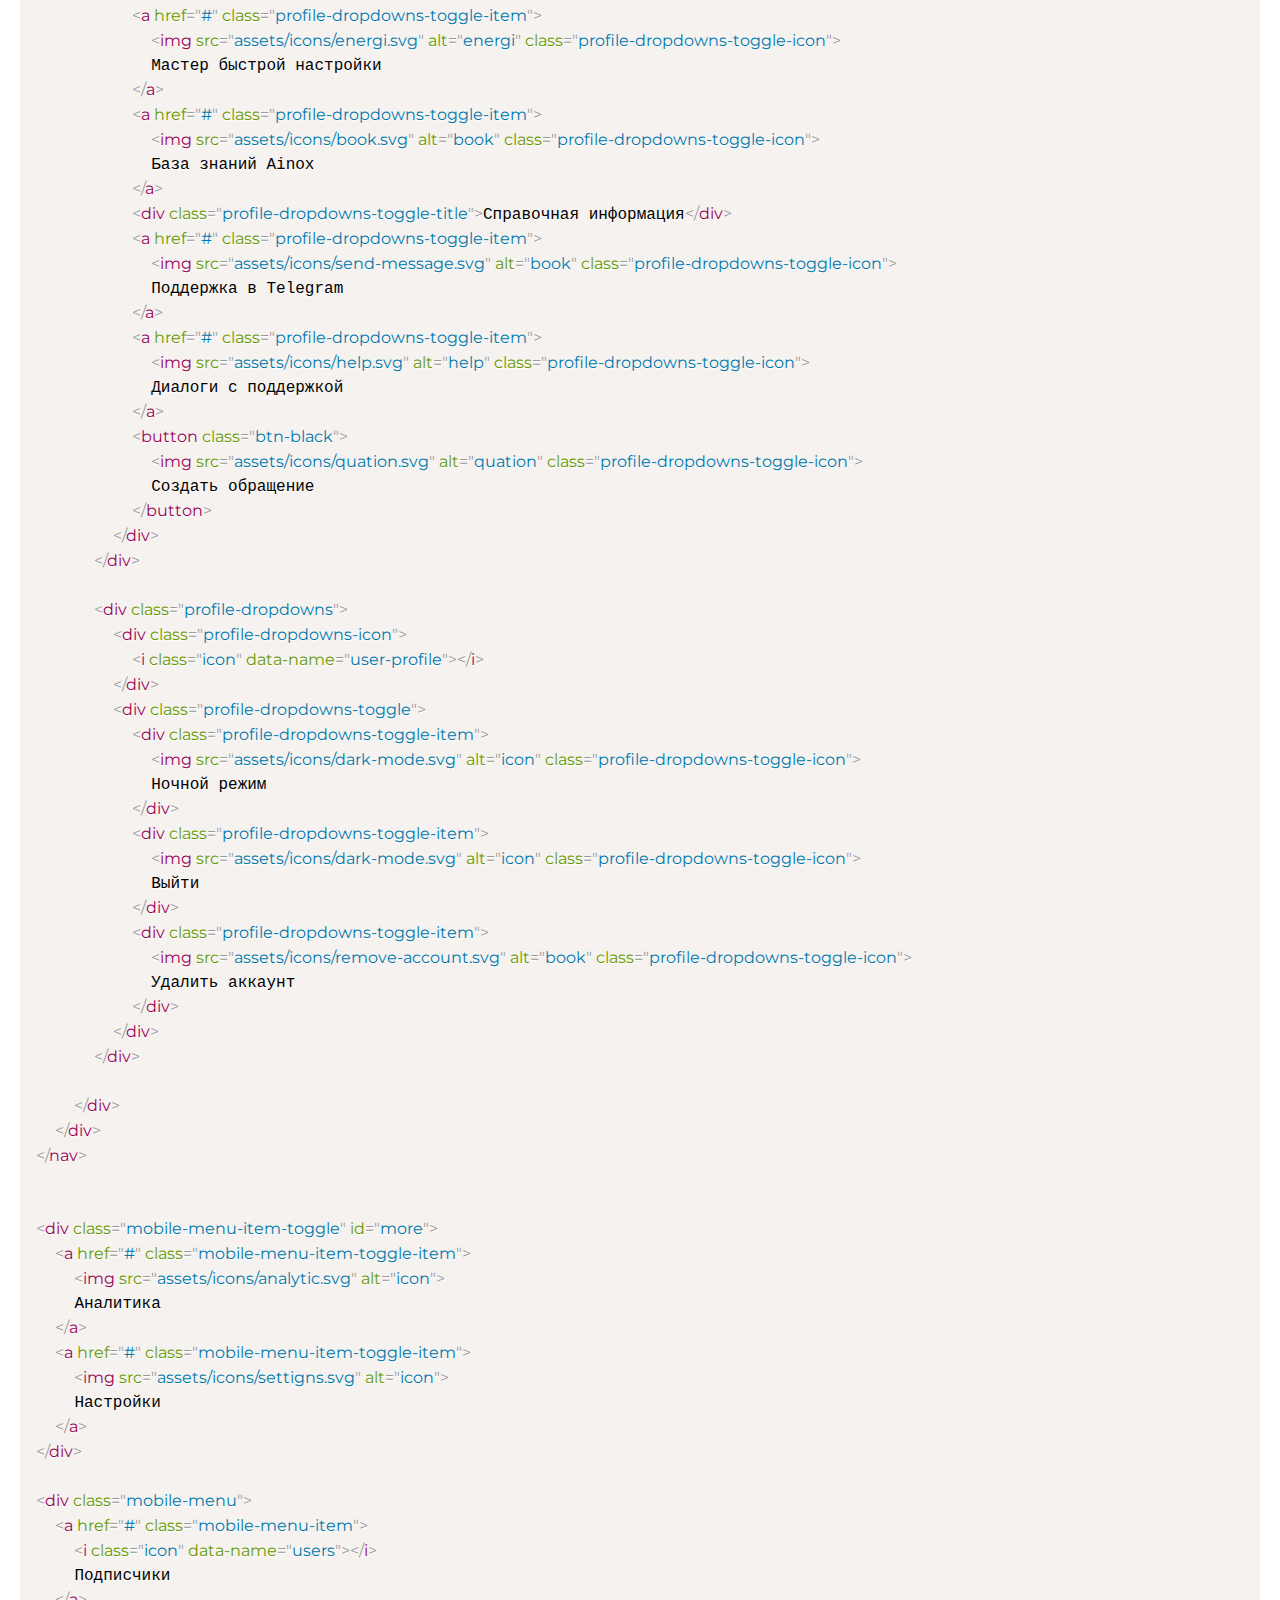
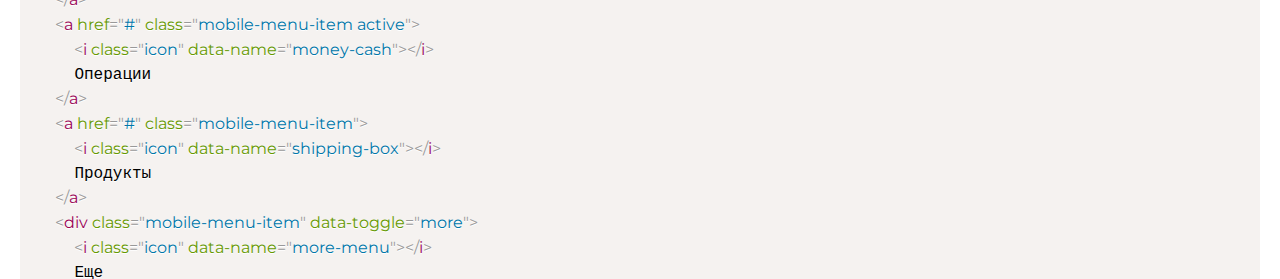
==== commit 393afc33: "Fix bugs" ====
--- a/components.html
+++ b/components.html
@@ -1049,6 +1049,7 @@
 </div>
 
 
+<script src="js/mask-data.js"></script>
 <script src="js/fastfront.js"></script>
 <script src="js/main.js"></script>
 </body>
--- a/css/style.css
+++ b/css/style.css
@@ -2852,6 +2852,11 @@
   gap: 10px;
   margin-right: 2px;
   cursor: pointer;
+  transition: 0.3s;
+}
+
+.rocket-icon:hover{
+  background: #E3E5E7;
 }
 
 .rocket-icon-green {
@@ -2931,7 +2936,7 @@
   line-height: 165%;
   margin: 0 2px;
   border-radius: 10px;
-  padding: 7px;
+  padding: 5px;
   width: 100%;
 }
 
@@ -4010,7 +4015,6 @@
   -ms-flex-direction: column;
   flex-direction: column;
   margin-right: 21px;
-  margin-bottom: 8px;
 }
 @media (max-width: 767px) {
   .mobile-menu-board {
@@ -4118,6 +4122,23 @@
 .menu-back-fon.active{
   pointer-events: auto;
 }
+
+.menu-back-fon-tel{
+  position: fixed;
+  top: 0;
+  left: 0;
+  width: 100%;
+  height: 100vh;
+  background-color: transparent;
+  pointer-events: none;
+  transition: 0.3s;
+}
+
+.menu-back-fon-tel.active{
+  pointer-events: auto;
+}
+
+
 .navbar-content-logo-menu{
   display: -webkit-box;
   display: -ms-flexbox;
@@ -4159,7 +4180,7 @@
 }
 
 .navbar-content img[src="assets/images/logo-site.svg"]{
-  margin-top: 2px;
+  margin-top: 5px;
 }
 
 .write-number-ans-select-country-code{
@@ -4193,7 +4214,7 @@
 }
 
 .filed-phone-countries-downIcon{
-  width: 15px;
+  width: 14px;
   margin-right: 5px;
   transition: 0.3s;
   transform: rotate(0);
--- a/css/responsive.css
+++ b/css/responsive.css
@@ -1,5 +1,5 @@
 
-@media (max-height: 423px) {
+@media (max-height: 400px) {
 
   .email .email-box{
     margin-top: 80px !important;
@@ -57,6 +57,9 @@
 
 
 @media (max-width: 768px){
+  .filed-phone-numbers{
+    width: 250px;
+  }
 
   .got-a-message{
     height: 30px;
@@ -200,7 +203,7 @@
   }
 
   .email .email-box {
-    margin-top: -45px;
+    margin-top: -30px;
   }
 
   .email-box .register-now {
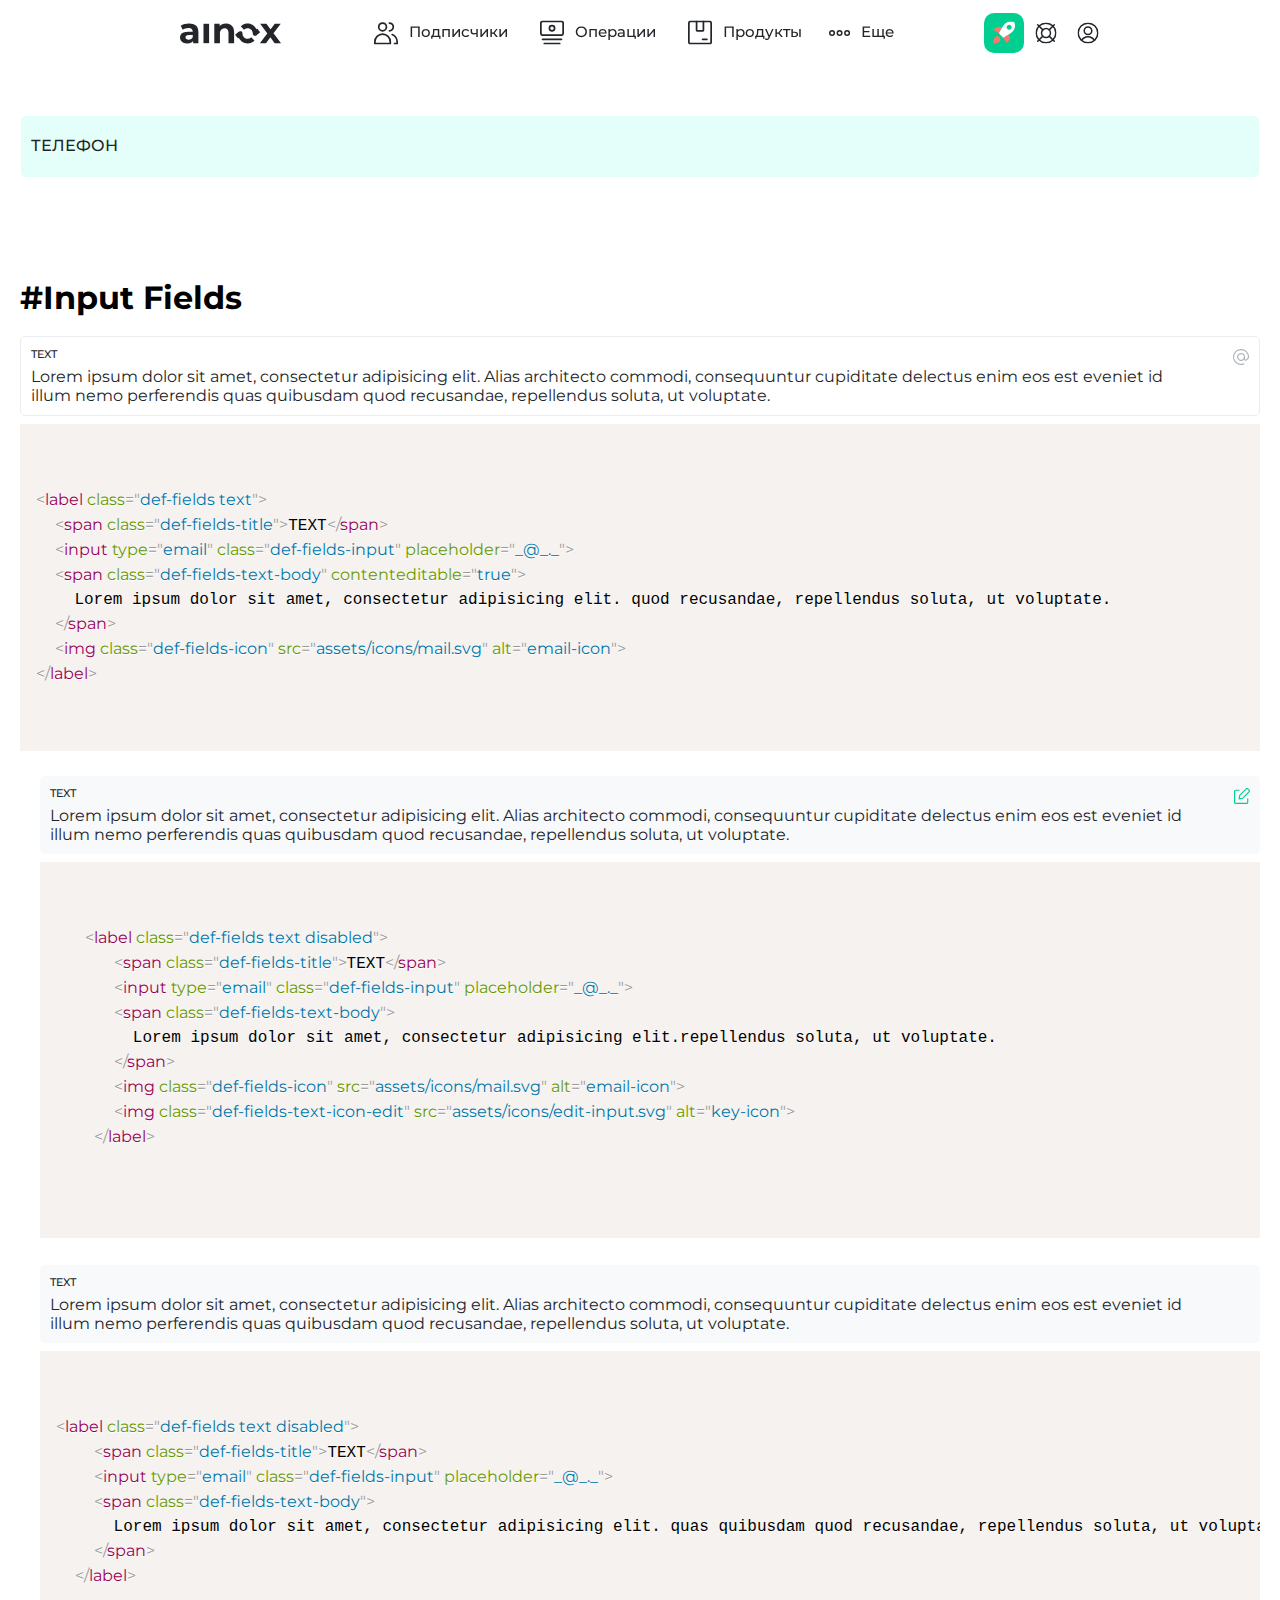
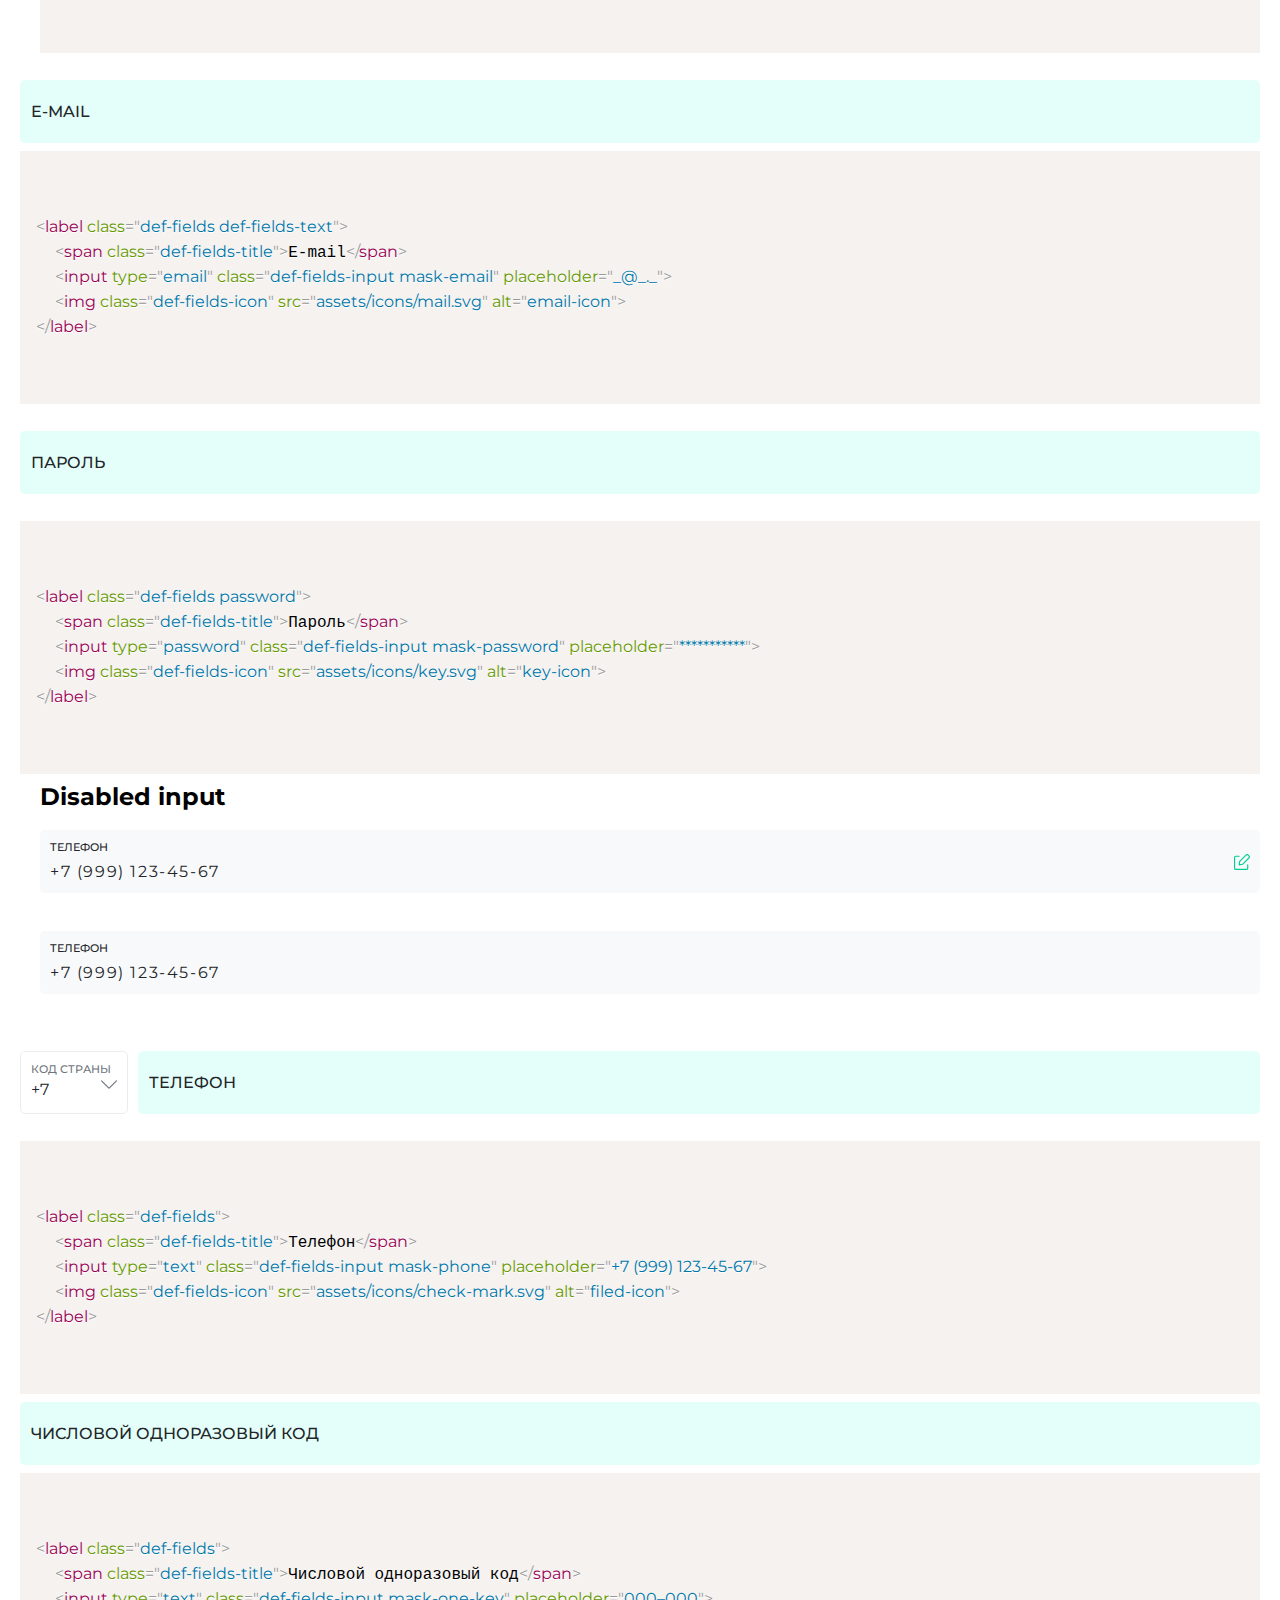
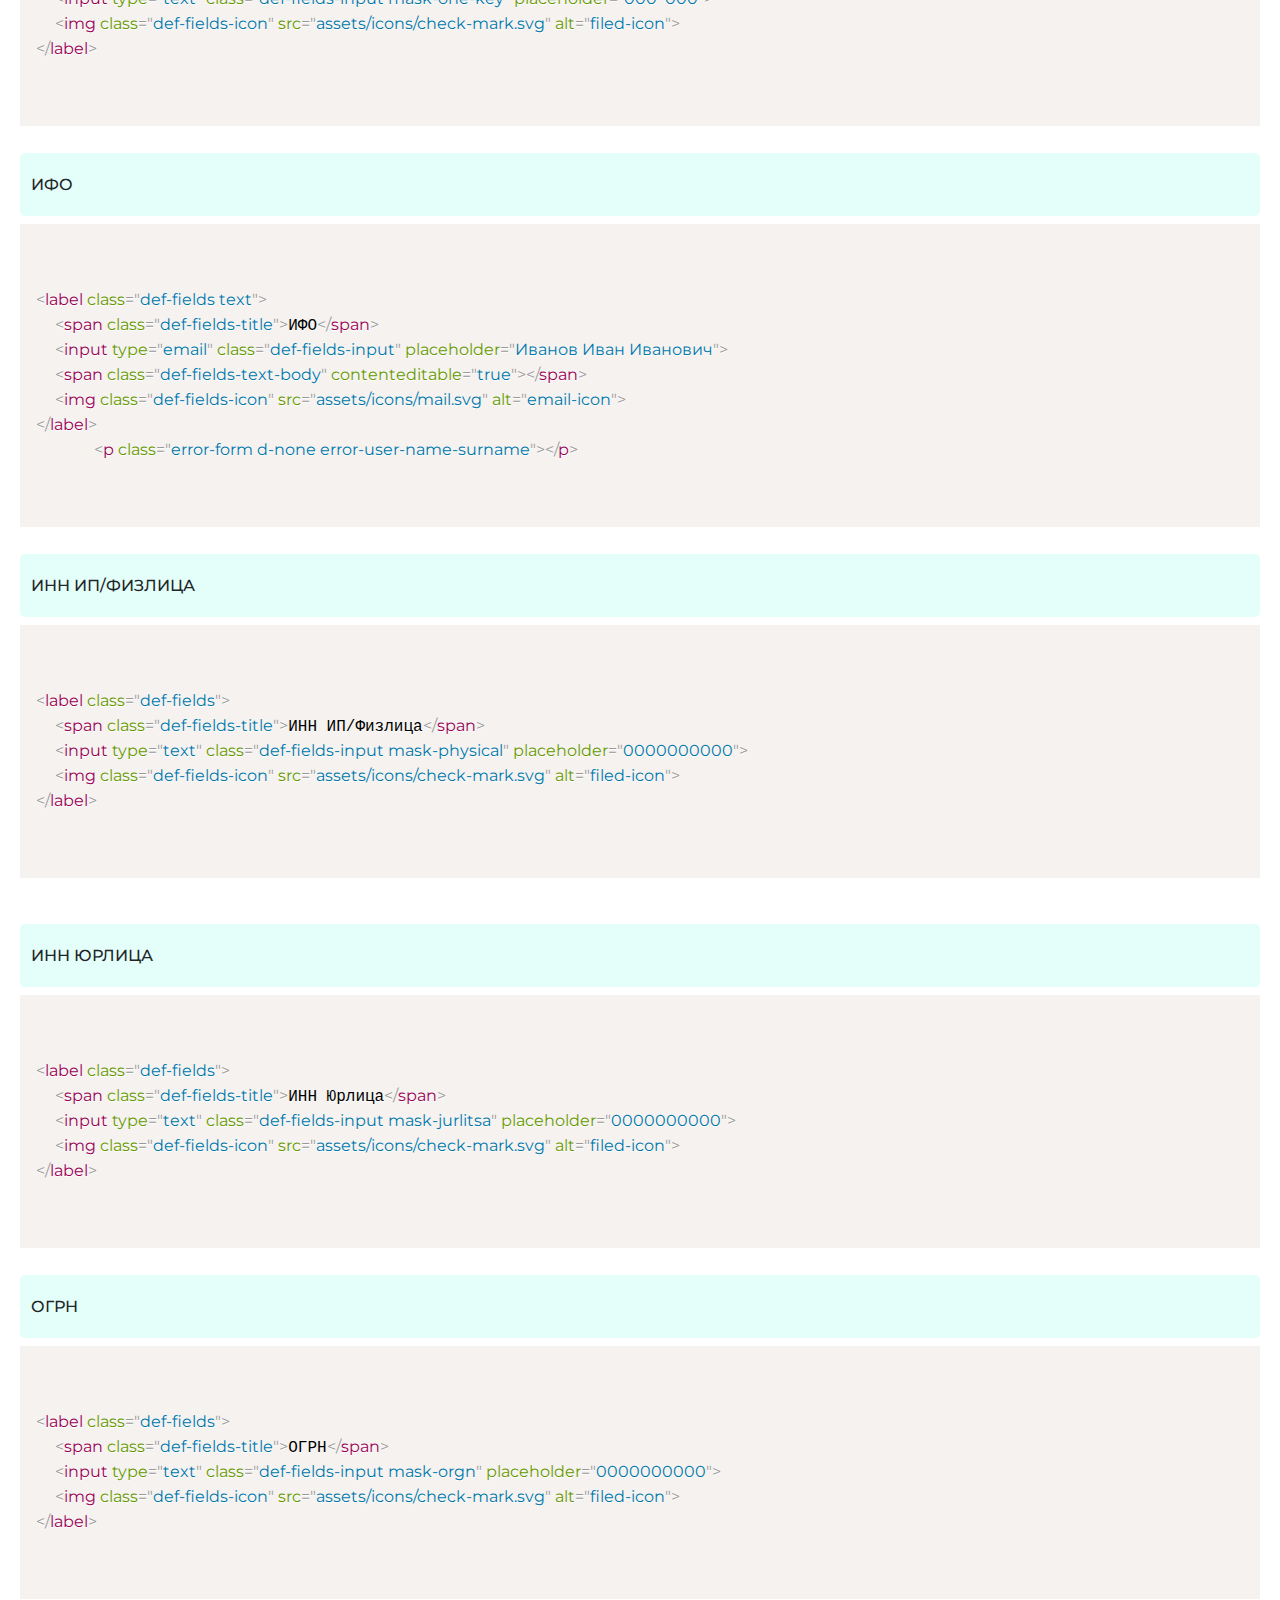
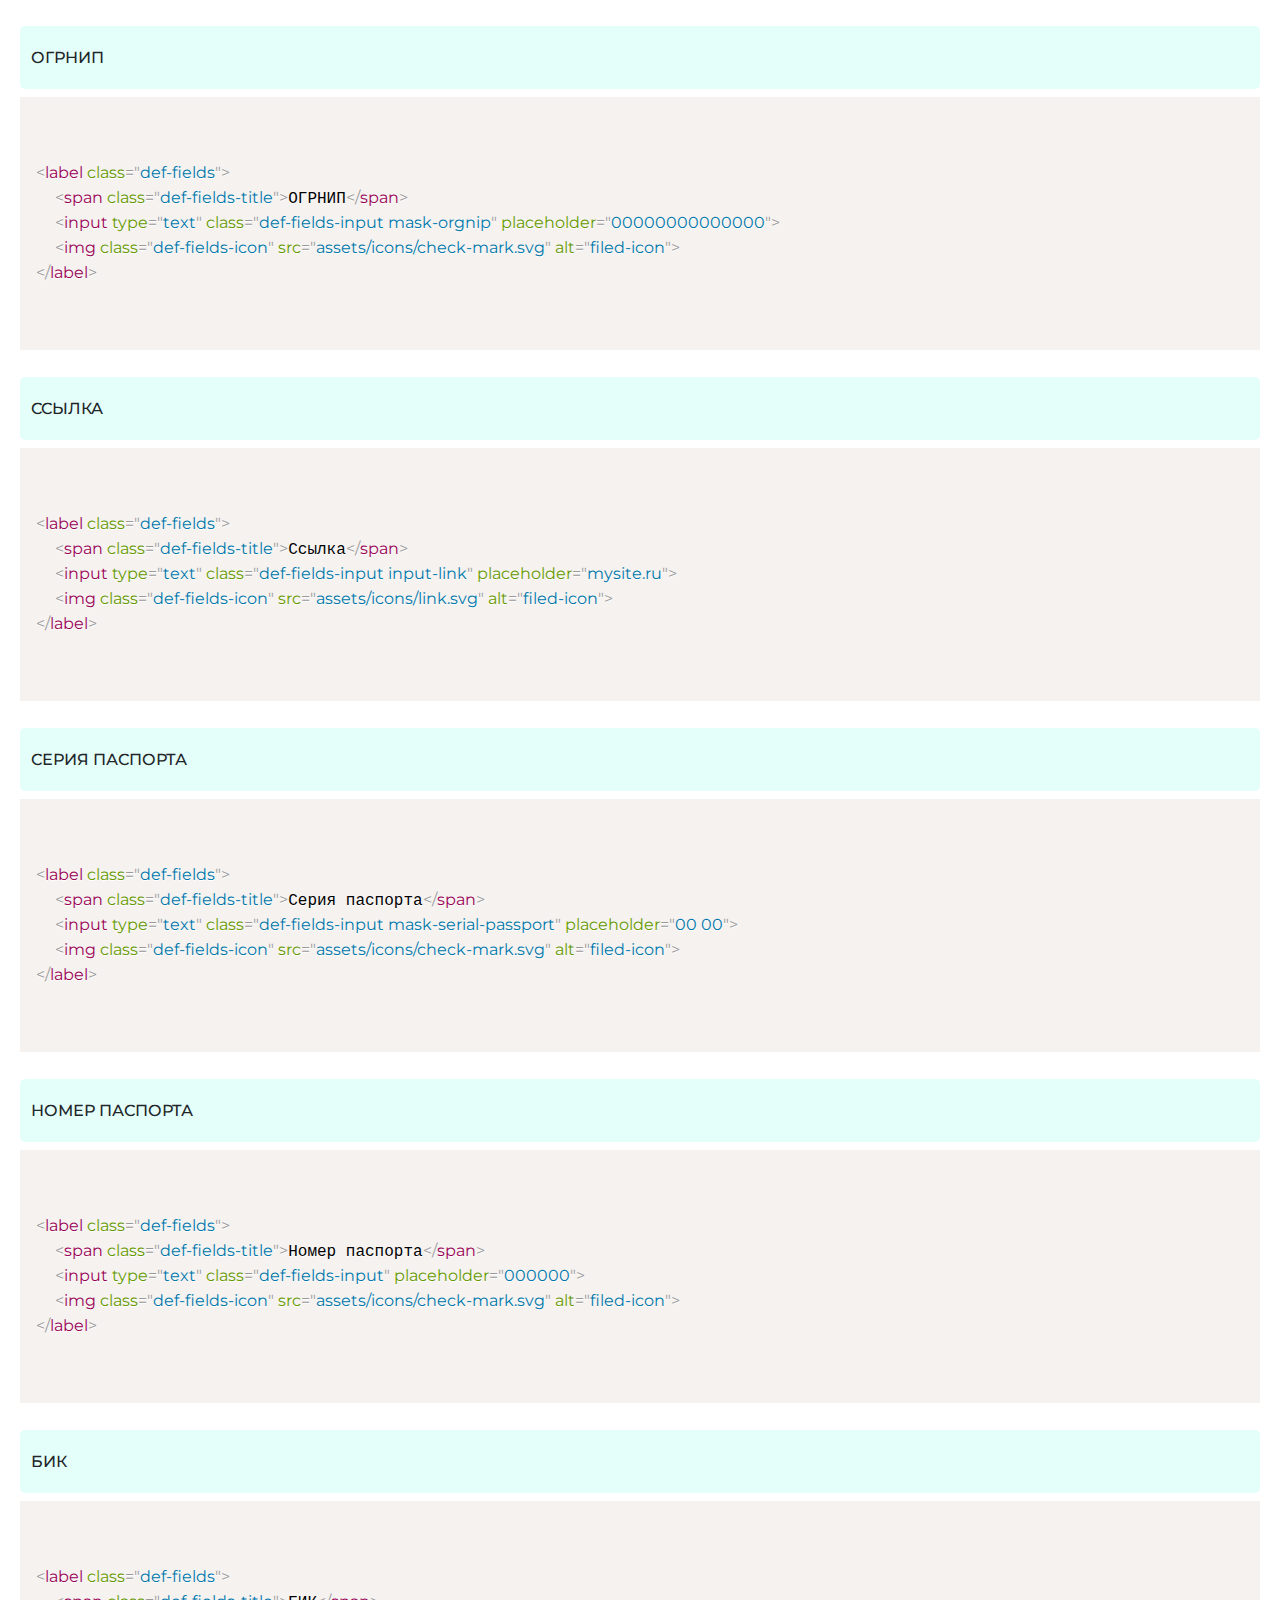
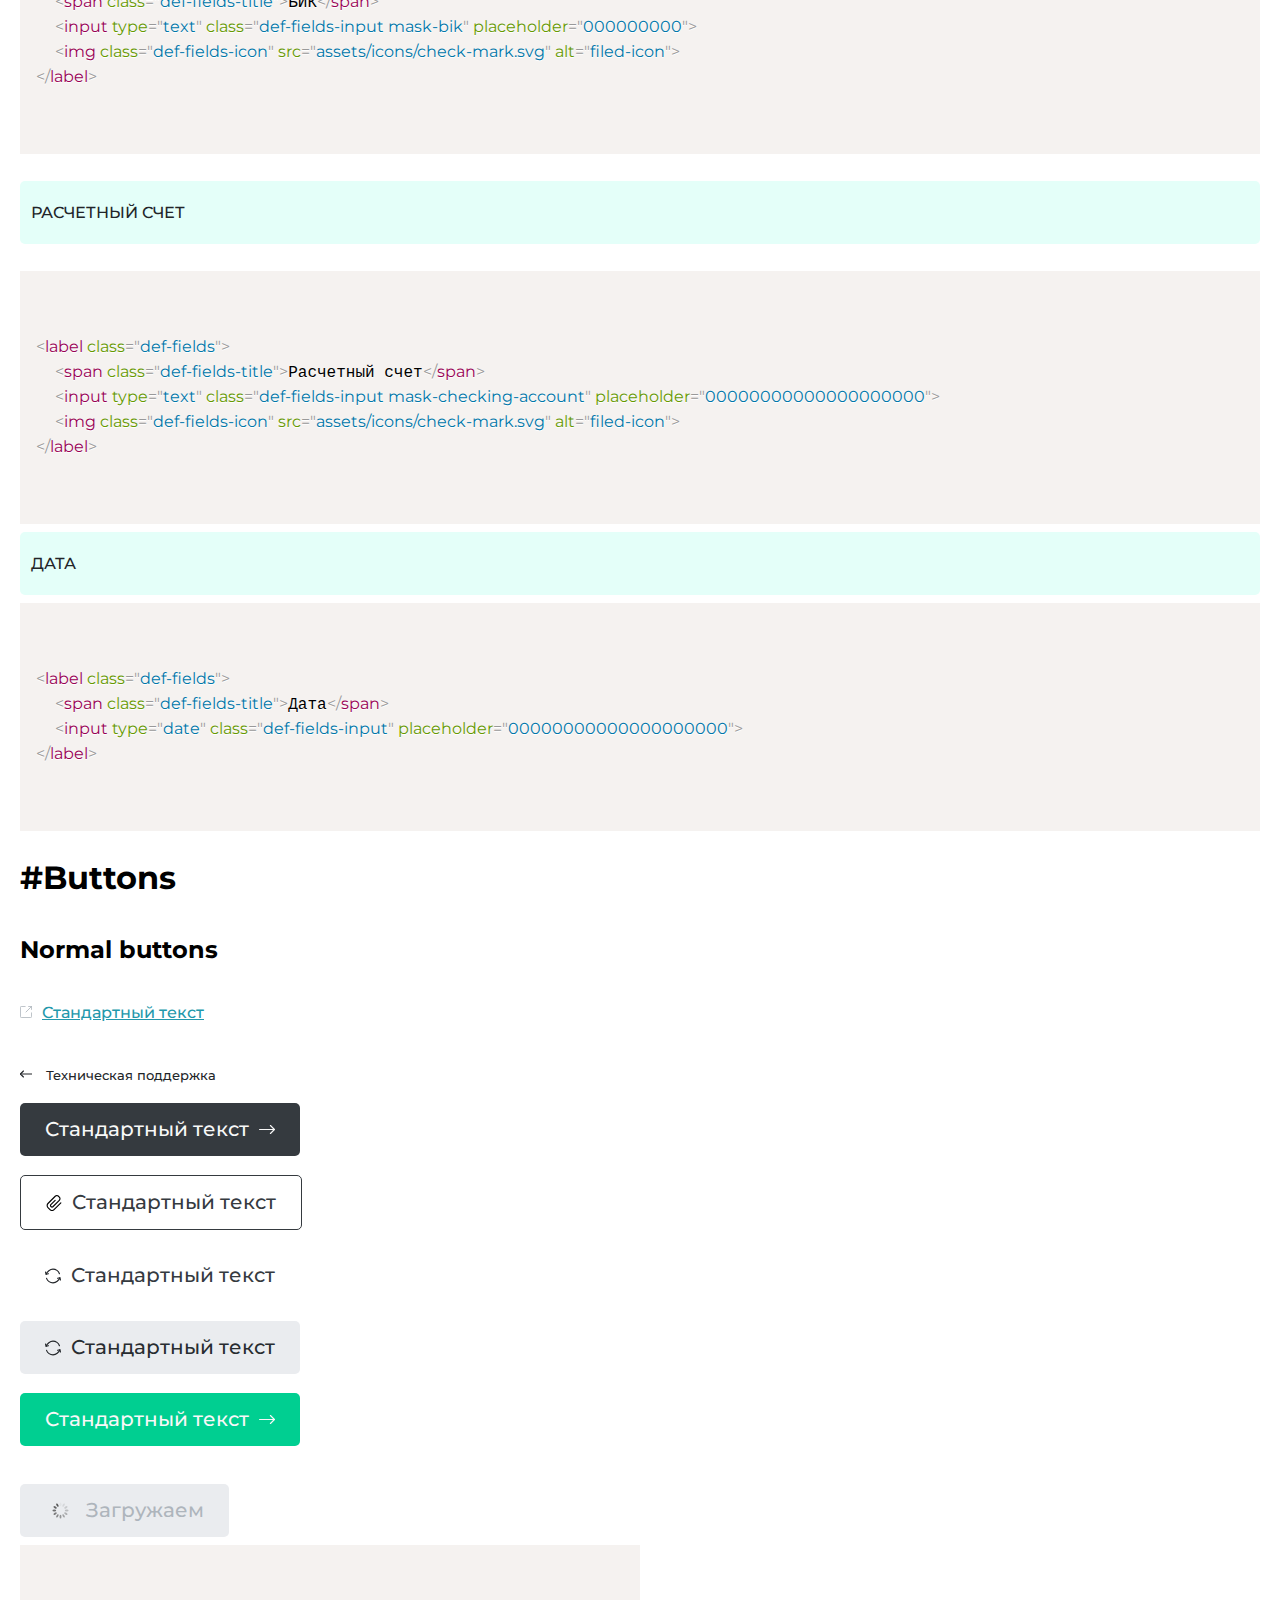
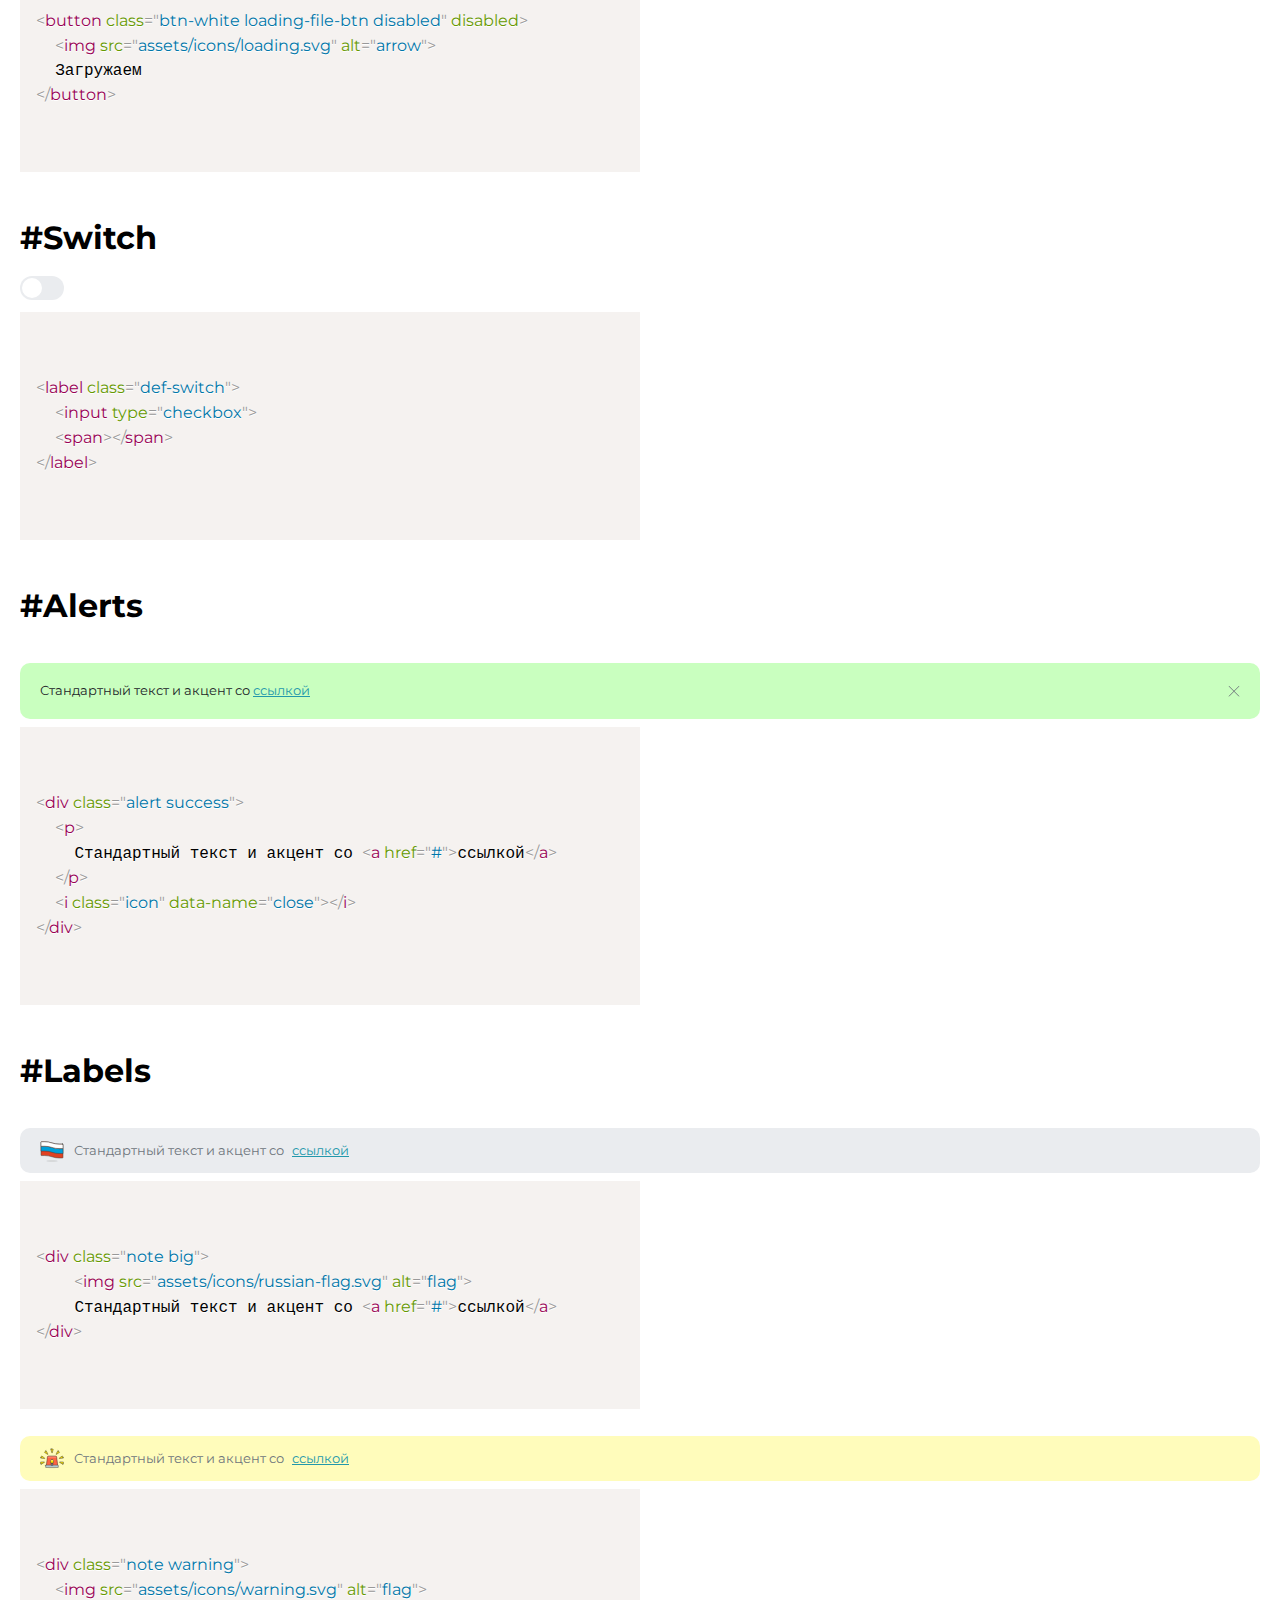
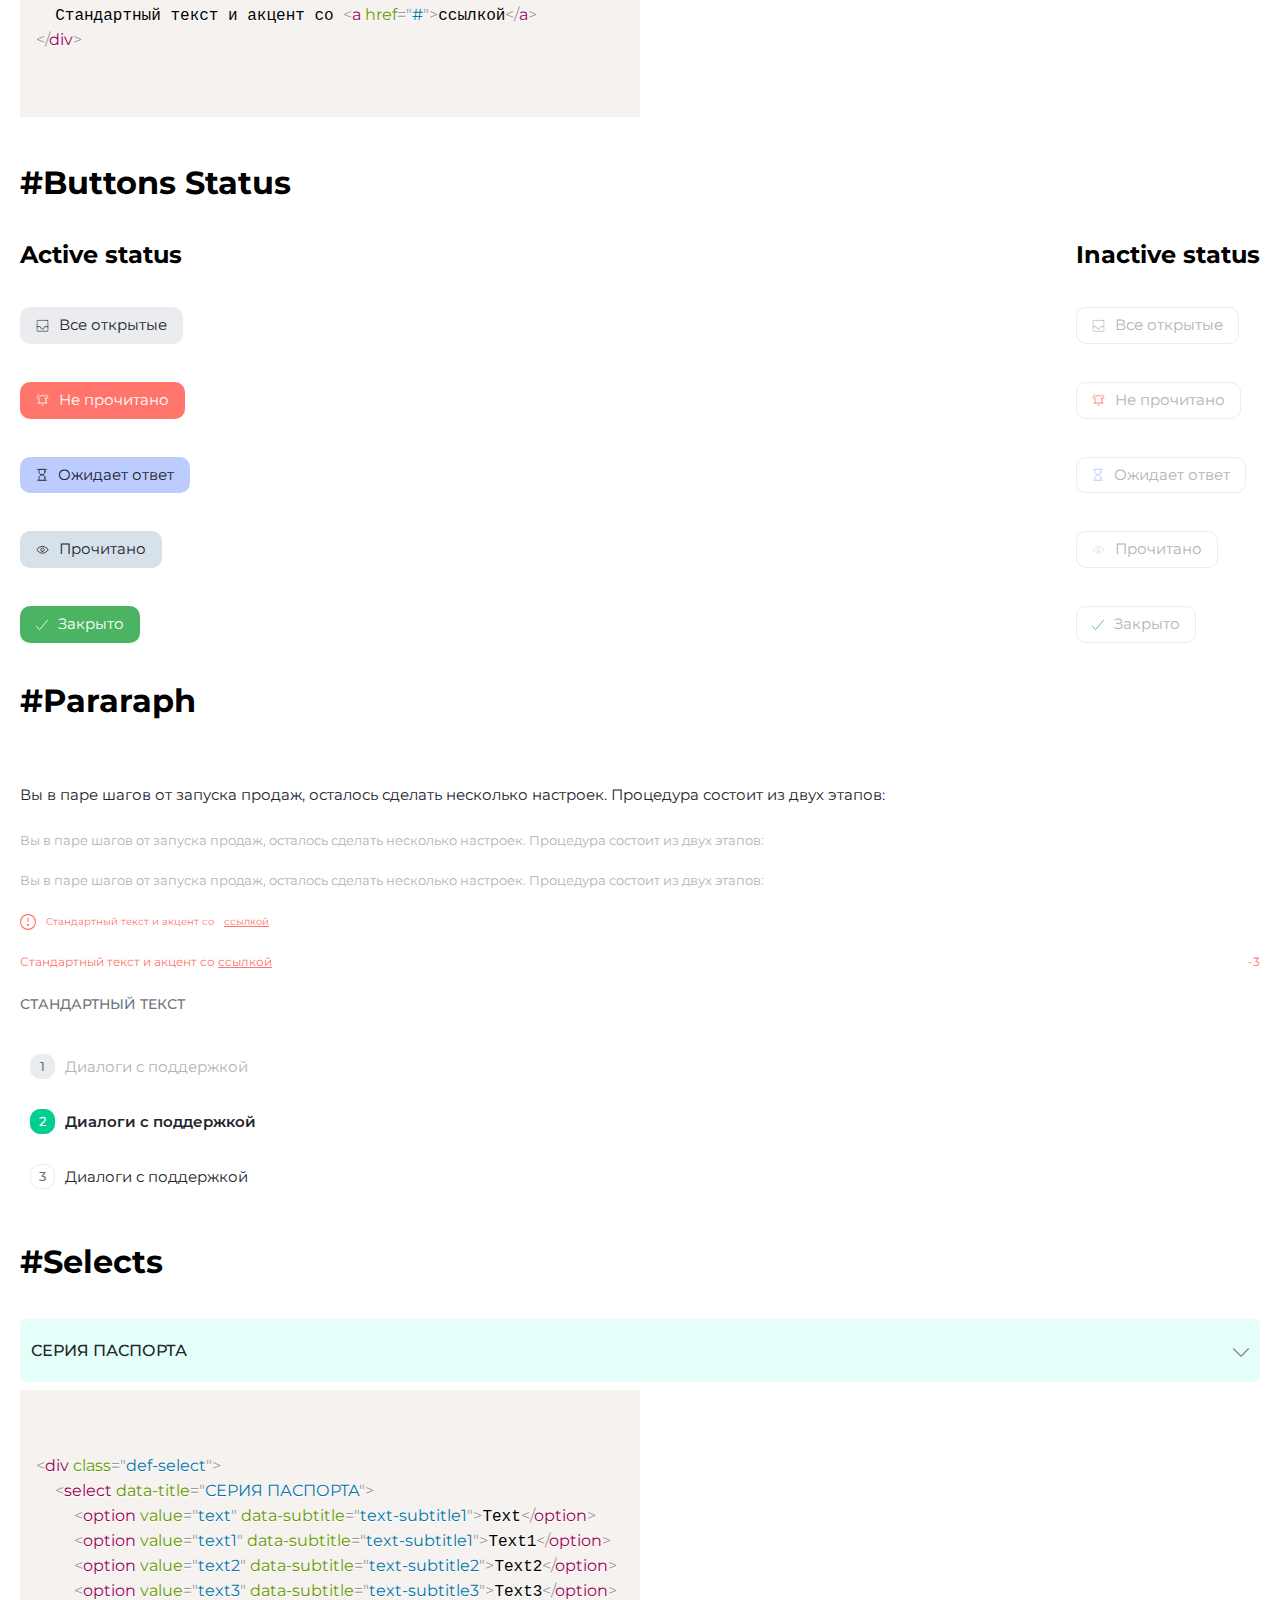
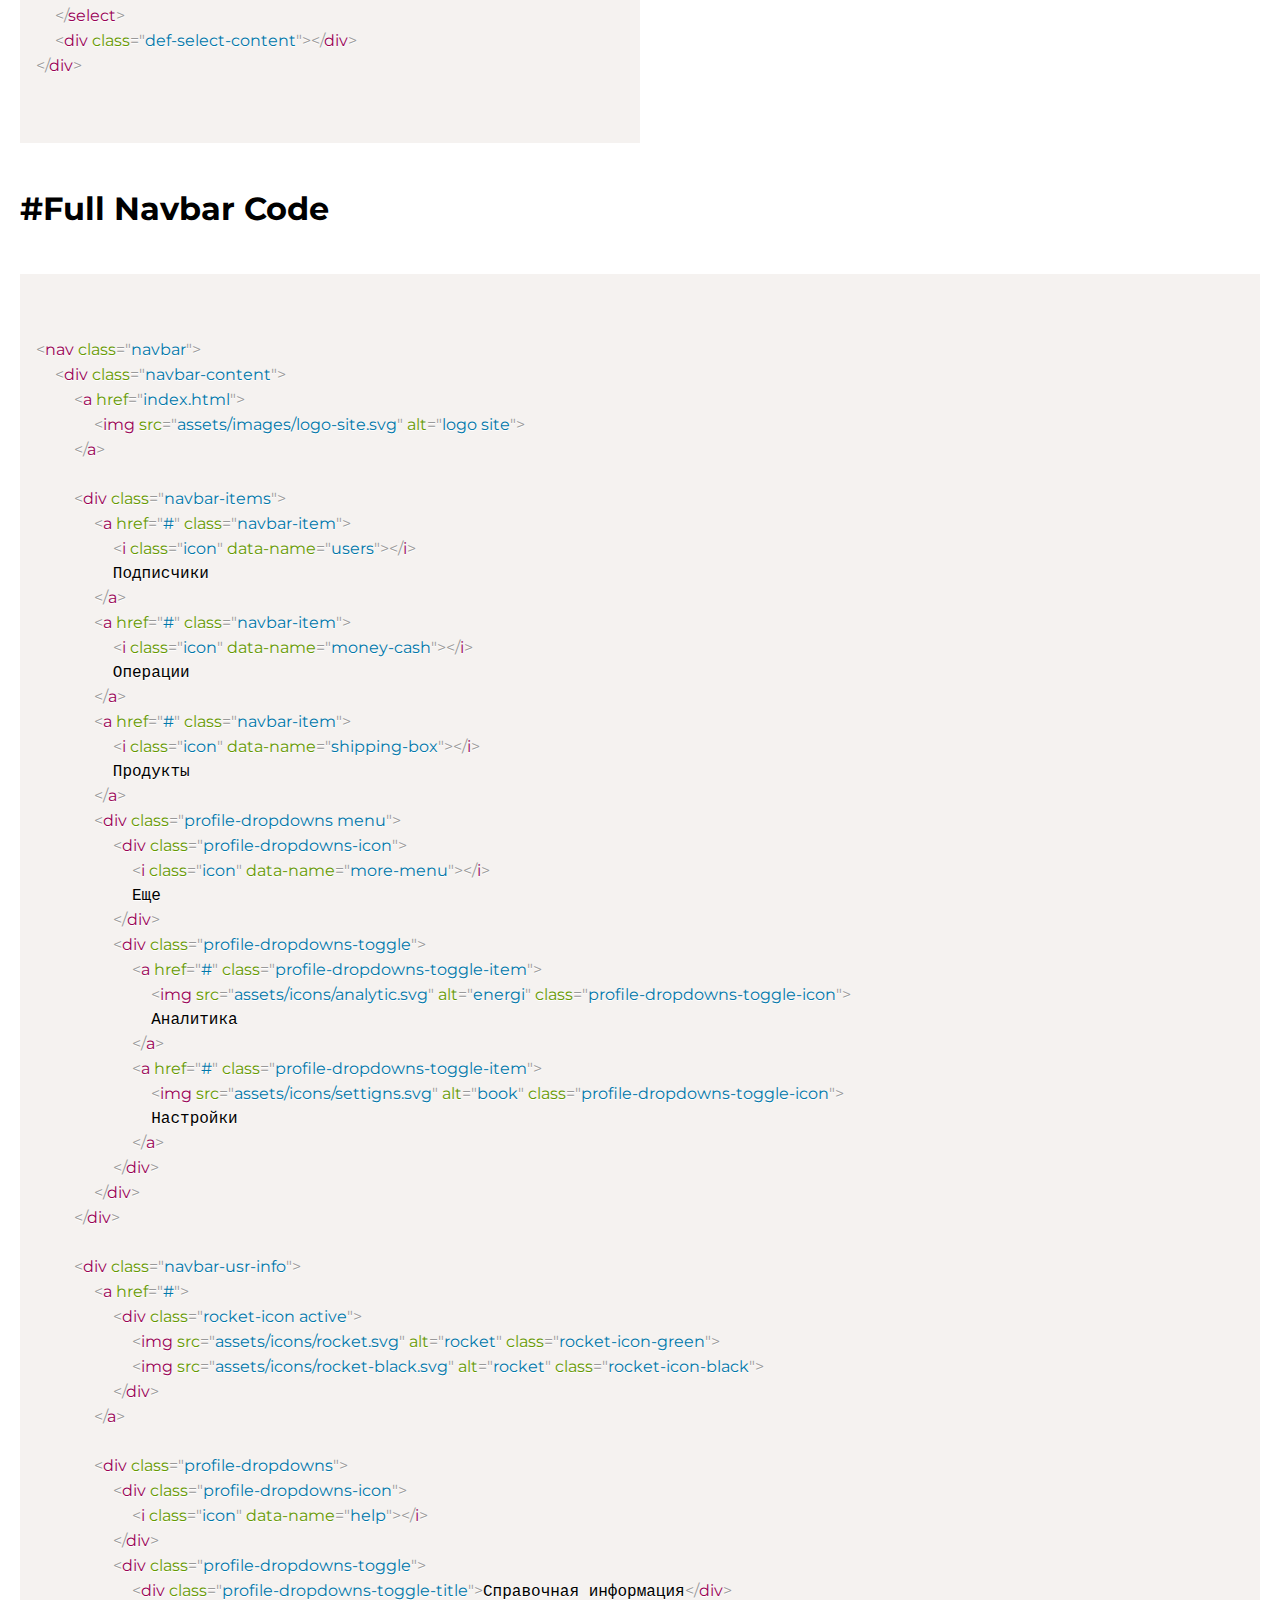
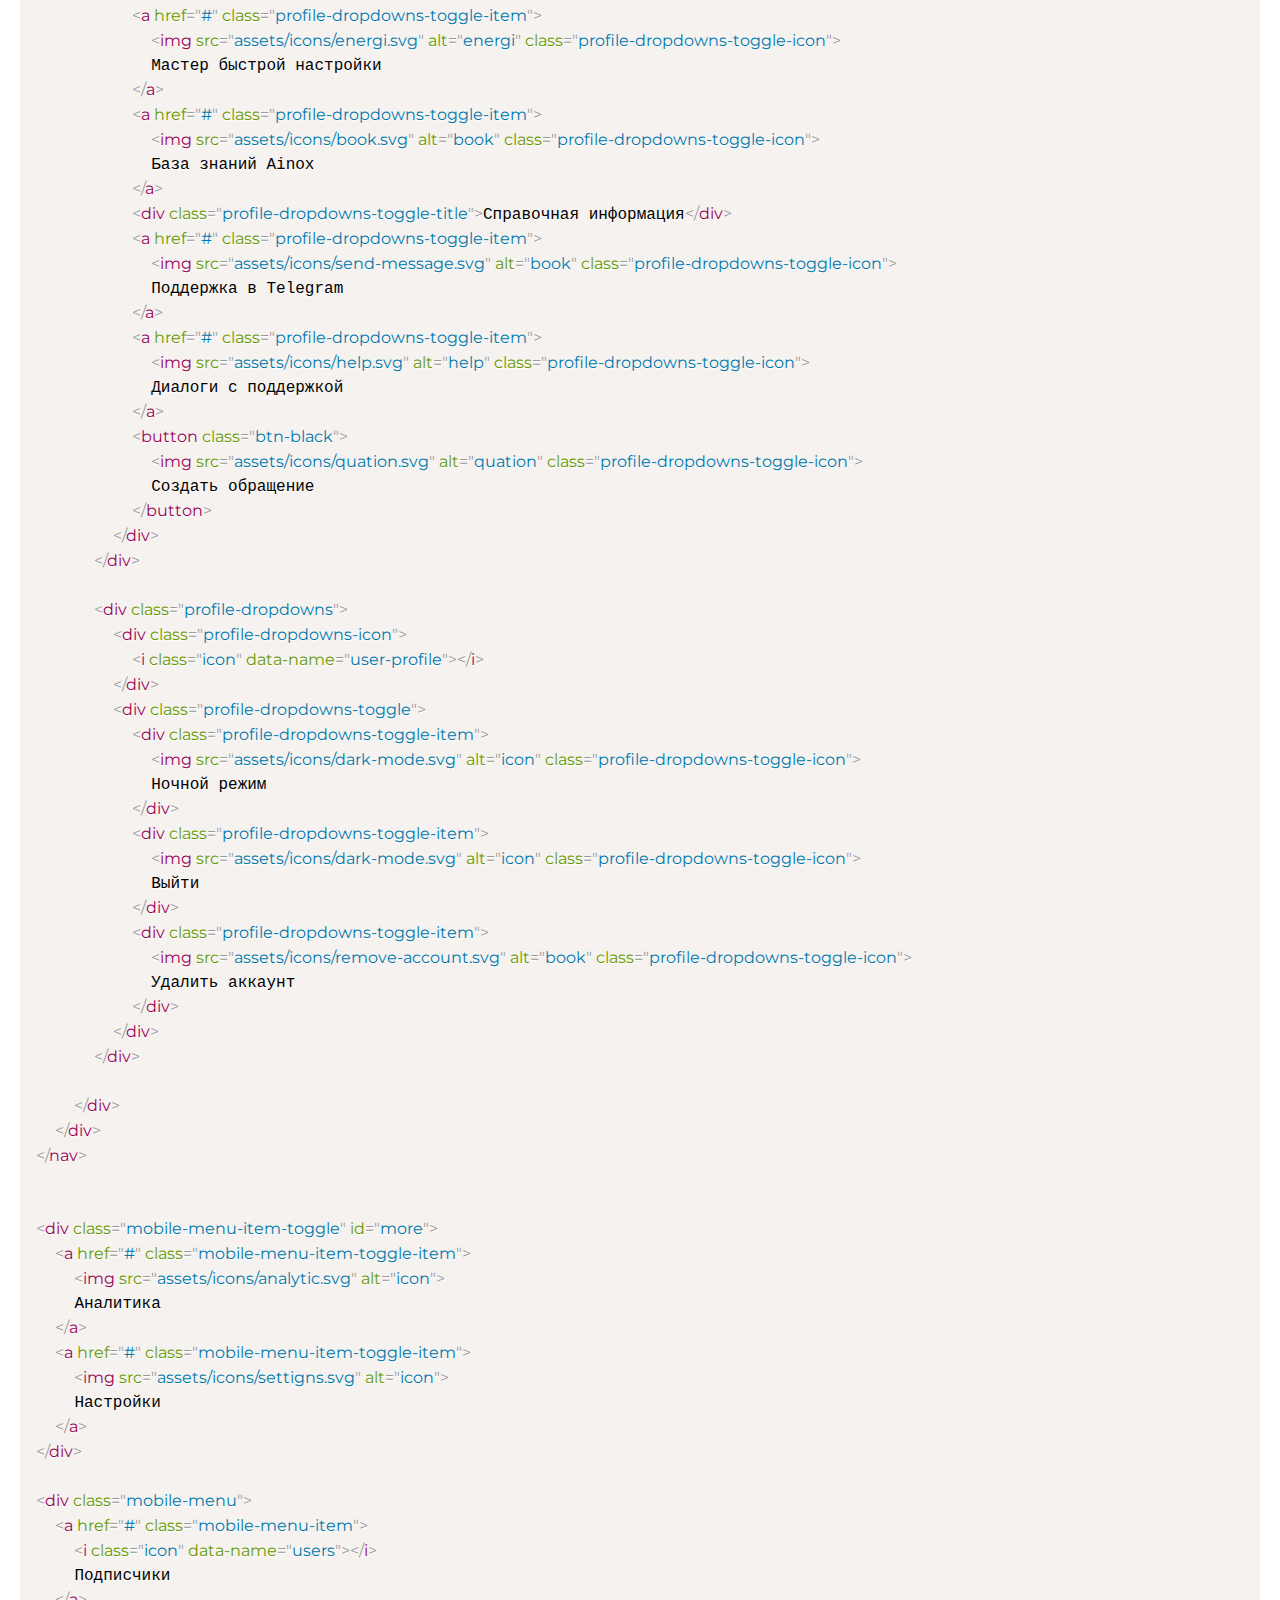
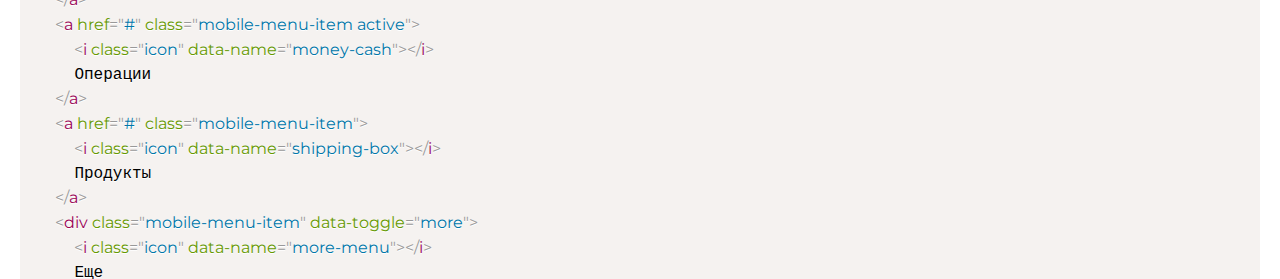
==== commit f2876cca: "Fix bugs" ====
--- a/components.html
+++ b/components.html
@@ -170,10 +170,11 @@
   <span class="filed-phone-countries">
     <img src="https://www.countryflagicons.com/FLAT/64/RU.png" alt="flag" width="30" class="filed-phone-countries-flag">
     <img src="assets/icons/down.svg" alt="down" class="filed-phone-countries-downIcon">
-    <span class="filed-phone-country-code">+7</span>
     <span class="filed-phone-numbers"></span>
   </span>
+  <input class="filed-phone-country-code" value="+7" size="2" maxlength="5" />
   <input type="text" class="filed-phone-input">
+  <span class="filed-phone-placeholder">Телефон</span>
 </label>
 
 
--- a/css/style.css
+++ b/css/style.css
@@ -3948,8 +3948,6 @@
 .view-image-content-image{
   width: 100%;
   max-height: calc(100vh - 225px);
-  -o-object-fit: cover;
-  object-fit: cover;
   background-color: var(--white);
   border-radius: 5px;
   -webkit-box-shadow: 0 4px 4px 0 rgba(0, 0, 0, 0.25);
@@ -4197,17 +4195,49 @@
 
 .filed-phone{
   border-radius: 5px;
-  border: 1px solid #EAECEF;
+  border: 1px solid transparent;
   background: #FFF;
   width: 100%;
   height: 63px;
-  padding: 10px;
   display: flex;
   justify-content: start;
   align-items: center;
   color: var(--black);
   font-size: 16px;
-}
+  position: relative;
+  padding: 15px 10px 10px;
+  transition: 0.3s;
+}
+
+.filed-phone-country-code{
+  color: var(--black);
+  font-size: 16px;
+  border-right: 1px solid #f3f3f3;
+  margin-right: 5px;
+}
+
+.filed-phone-placeholder{
+  position: absolute;
+  width: 100%;
+  height: 100%;
+  background-color: var(--openGreen);
+  z-index: 1;
+  left: 0;
+  top: 0;
+  padding-left: 10px;
+  display: flex;
+  justify-content: start;
+  align-items: center;
+  color: var(--black);
+  font-size: 16px;
+  font-weight: 500;
+  line-height: 140%;
+  text-transform: uppercase;
+  cursor: text;
+  transition: 0.3s;
+  border-radius: 5px;
+}
+
 .filed-phone-countries-flag{
   width: 25px;
   margin-right: 8px;
@@ -4224,7 +4254,6 @@
   height: 100%;
   position: relative;
   z-index: 1;
-  margin-right: 10px;
   display: flex;
   justify-content: start;
   align-items: center;
@@ -4245,6 +4274,7 @@
   border: 1px solid #dddbdb;
   box-shadow: 1px 1px 18px #dddbdb;
   overflow-y: auto;
+  cursor: default;
 }
 .filed-phone-numbers-item{
   padding: 0 10px;
@@ -4255,6 +4285,7 @@
   height: 40px;
   color: var(--black);
   font-size: 16px;
+  cursor: pointer;
 }
 .filed-phone-numbers-item:hover{
   background-color: #e0e0e0;
@@ -4280,4 +4311,25 @@
   height: 100%;
   color: var(--black);
   font-size: 16px;
+  position: absolute;
+  z-index: 2;
+  opacity: 0;
+}
+
+.filed-phone.active{
+  border: 1px solid #EAECEF;
+}
+
+.filed-phone.active .filed-phone-input{
+  position: relative;
+  z-index: 0;
+  opacity: 1;
+}
+.filed-phone.active .filed-phone-placeholder{
+  height: 15px;
+  font-size: 11px;
+  z-index: 0;
+  background-color: transparent;
+  top: 5px;
+  cursor: default;
 }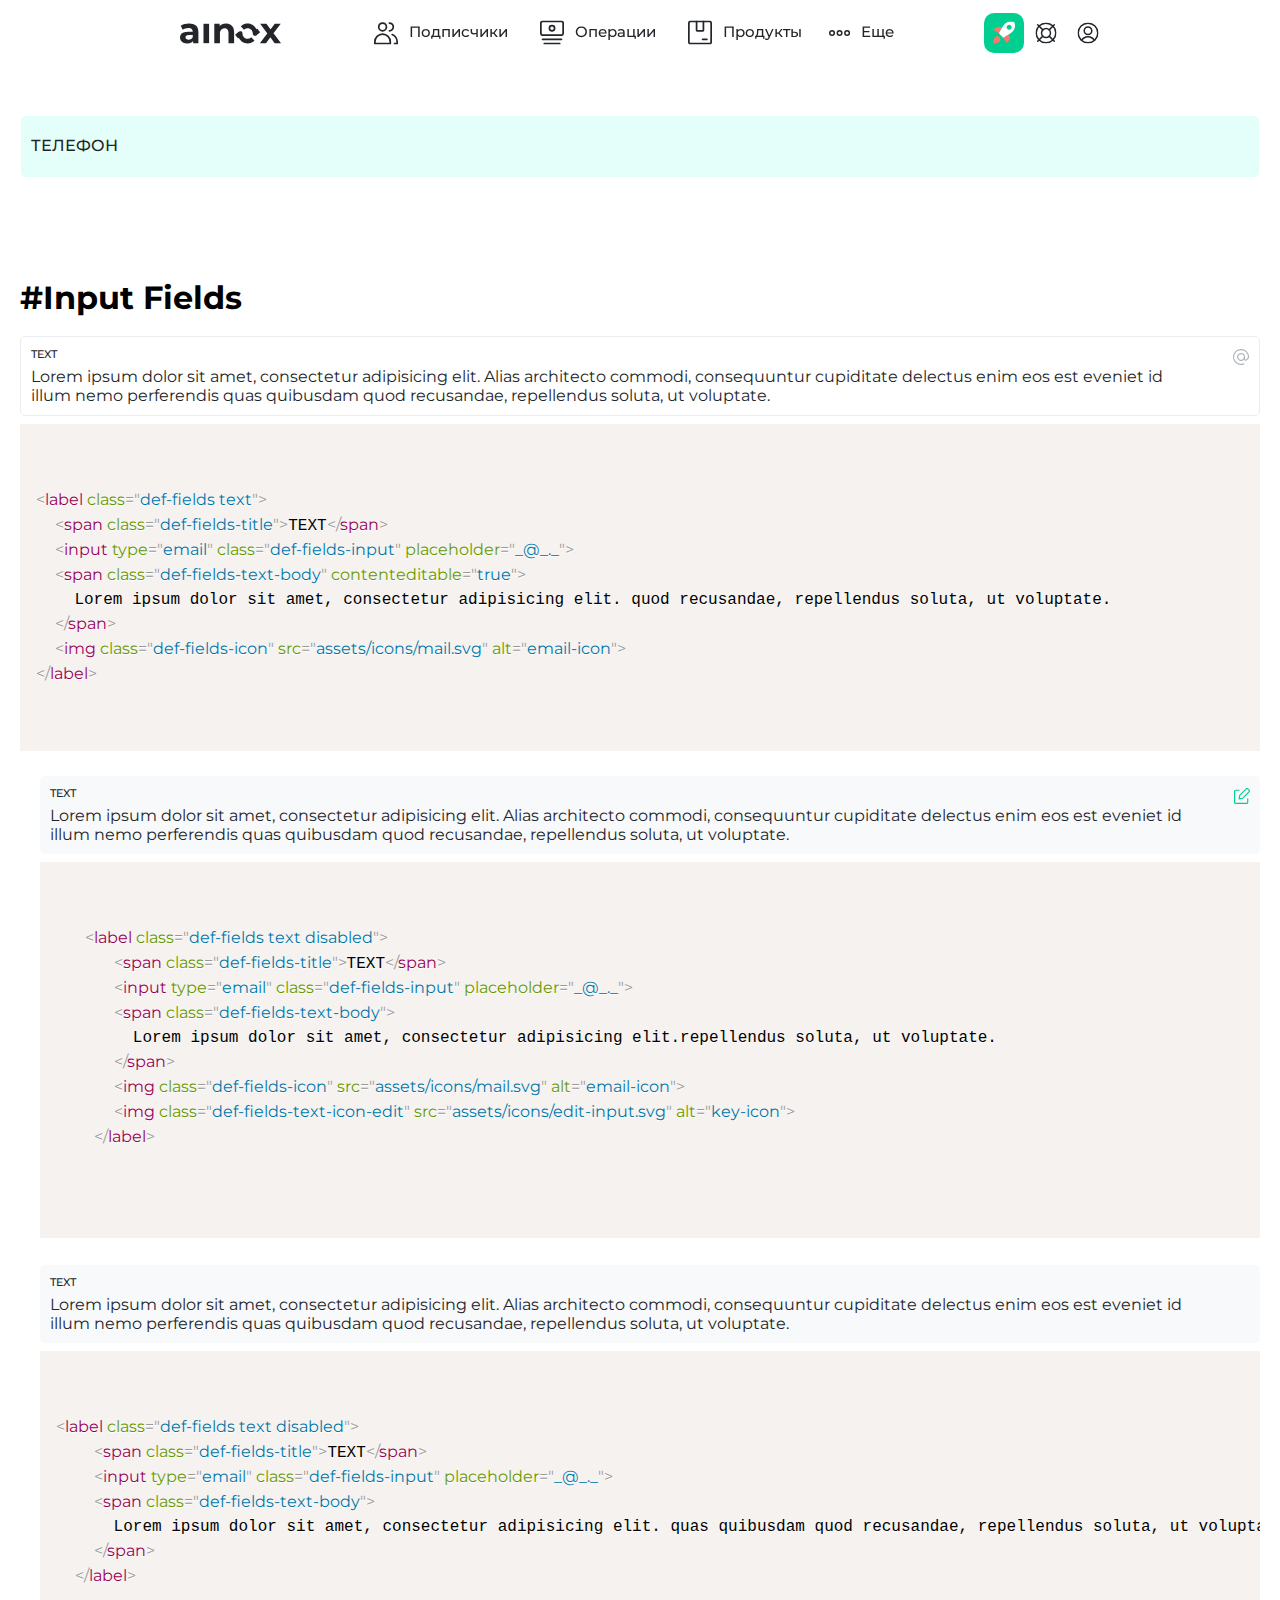
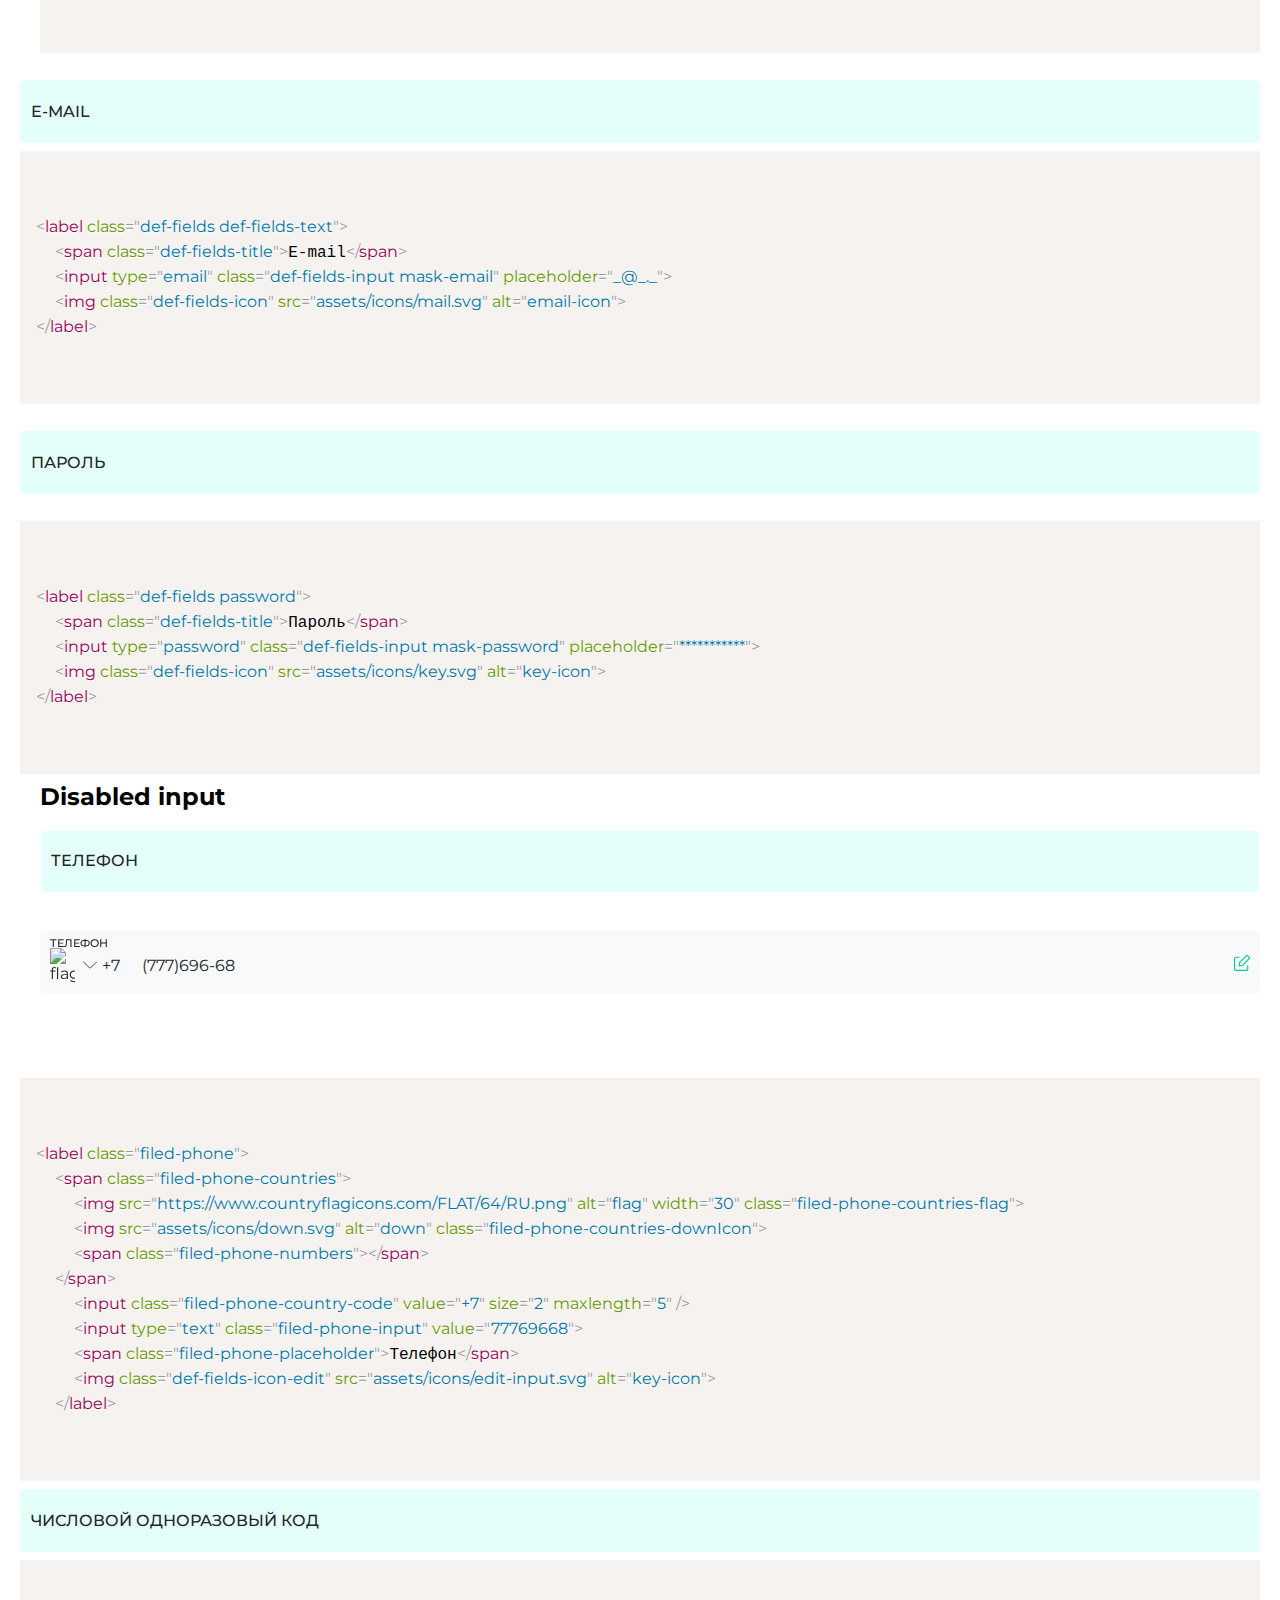
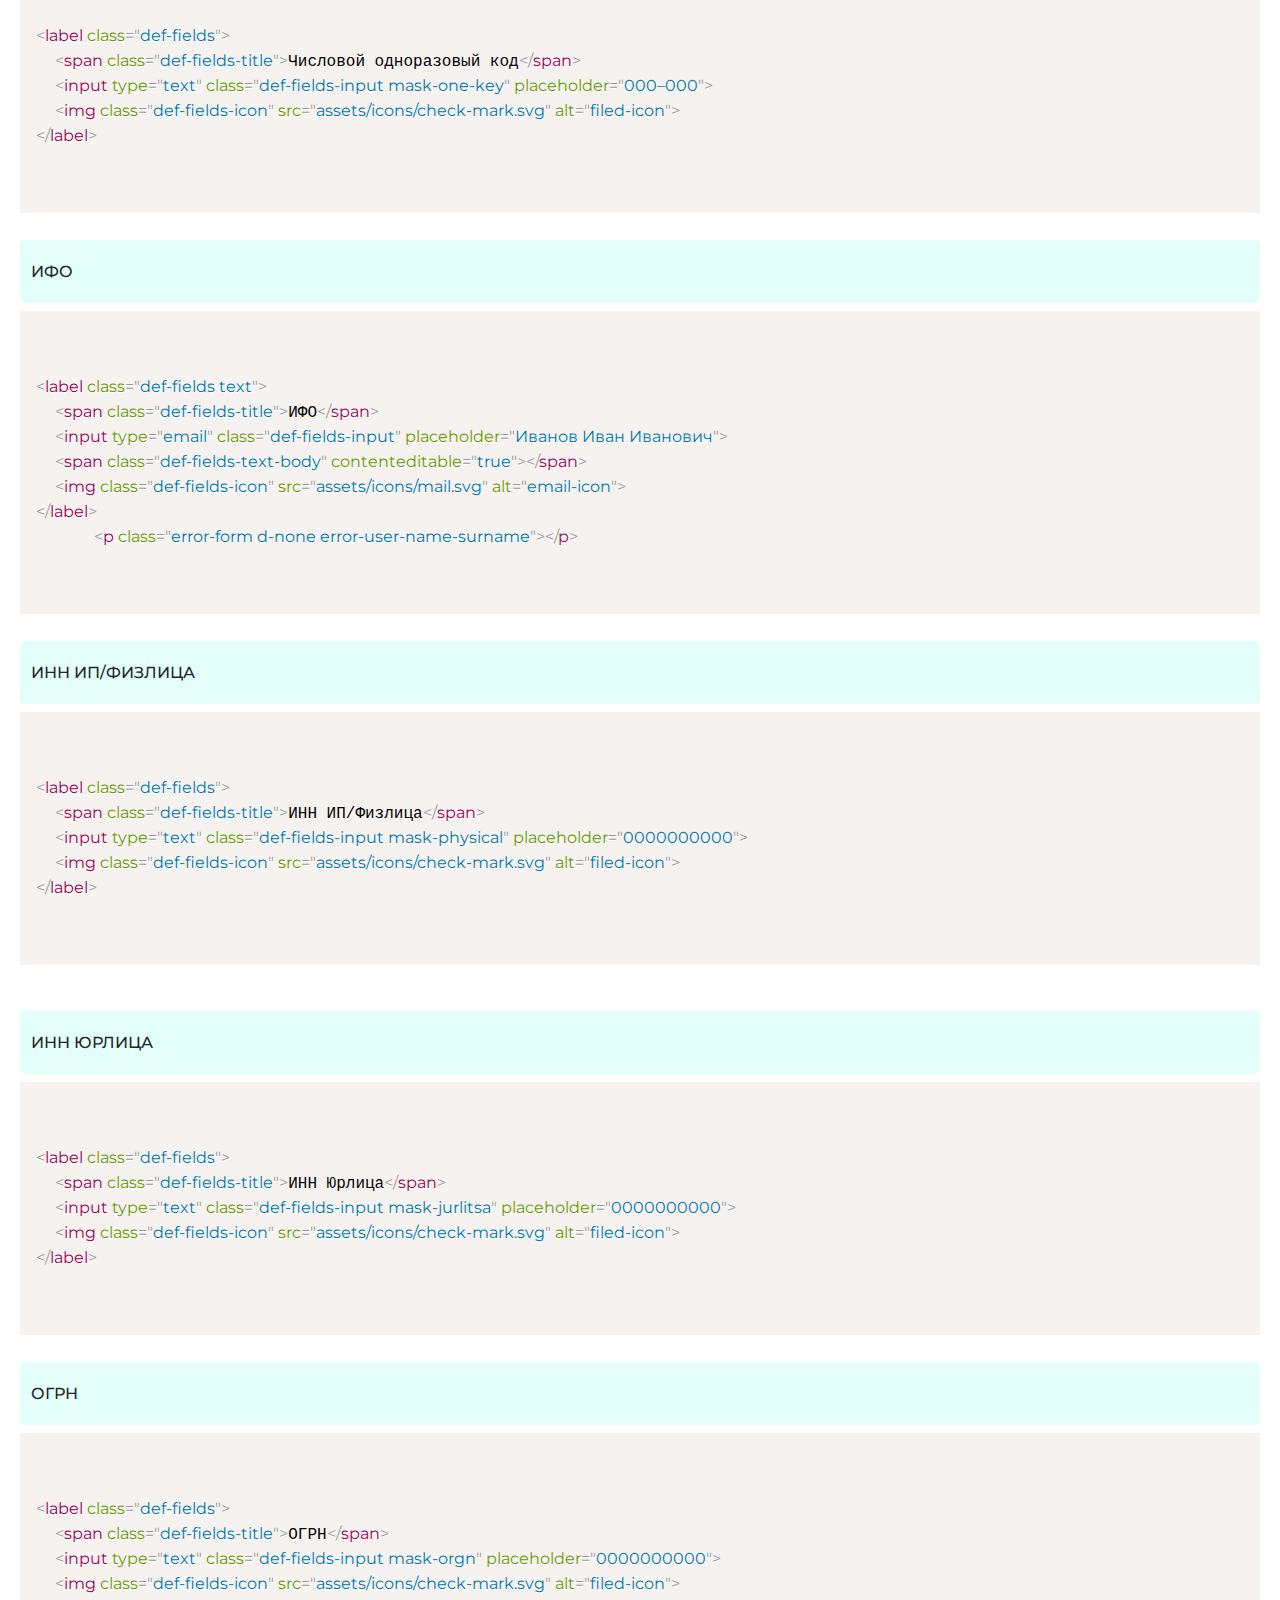
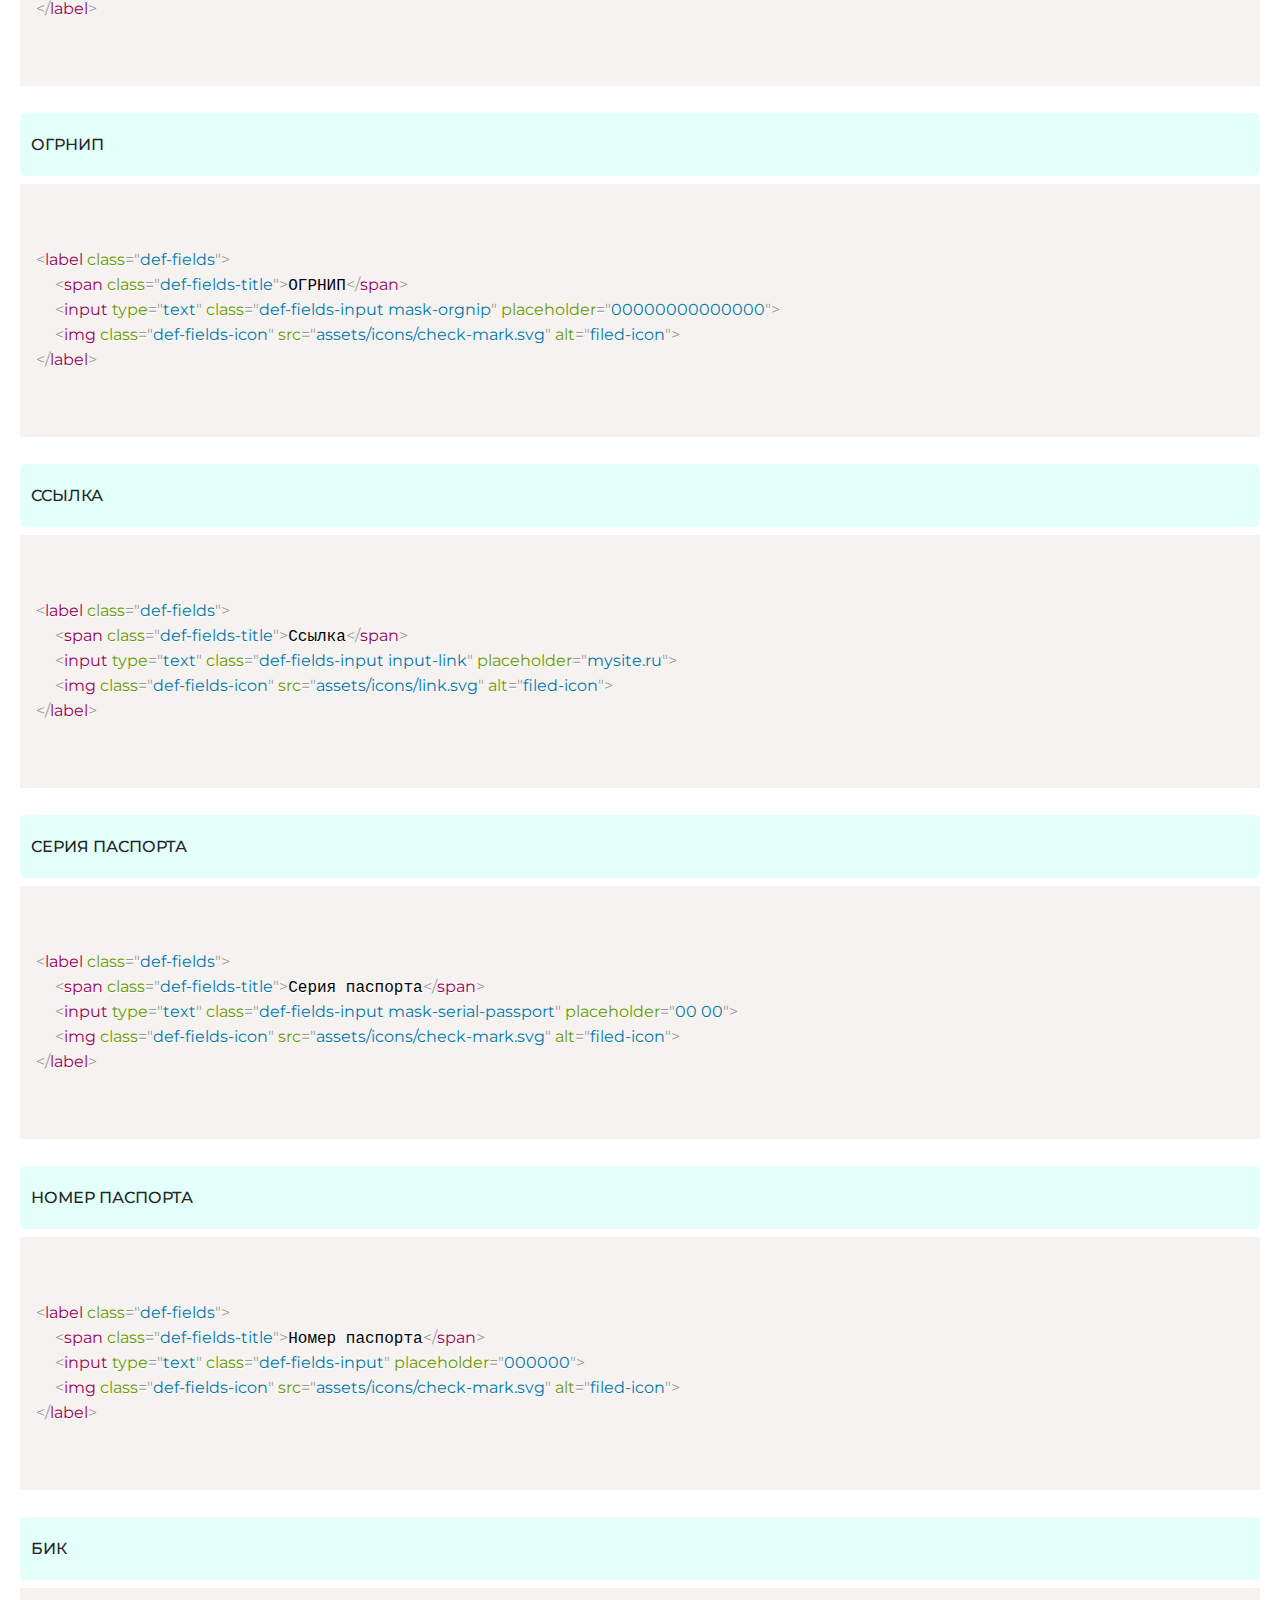
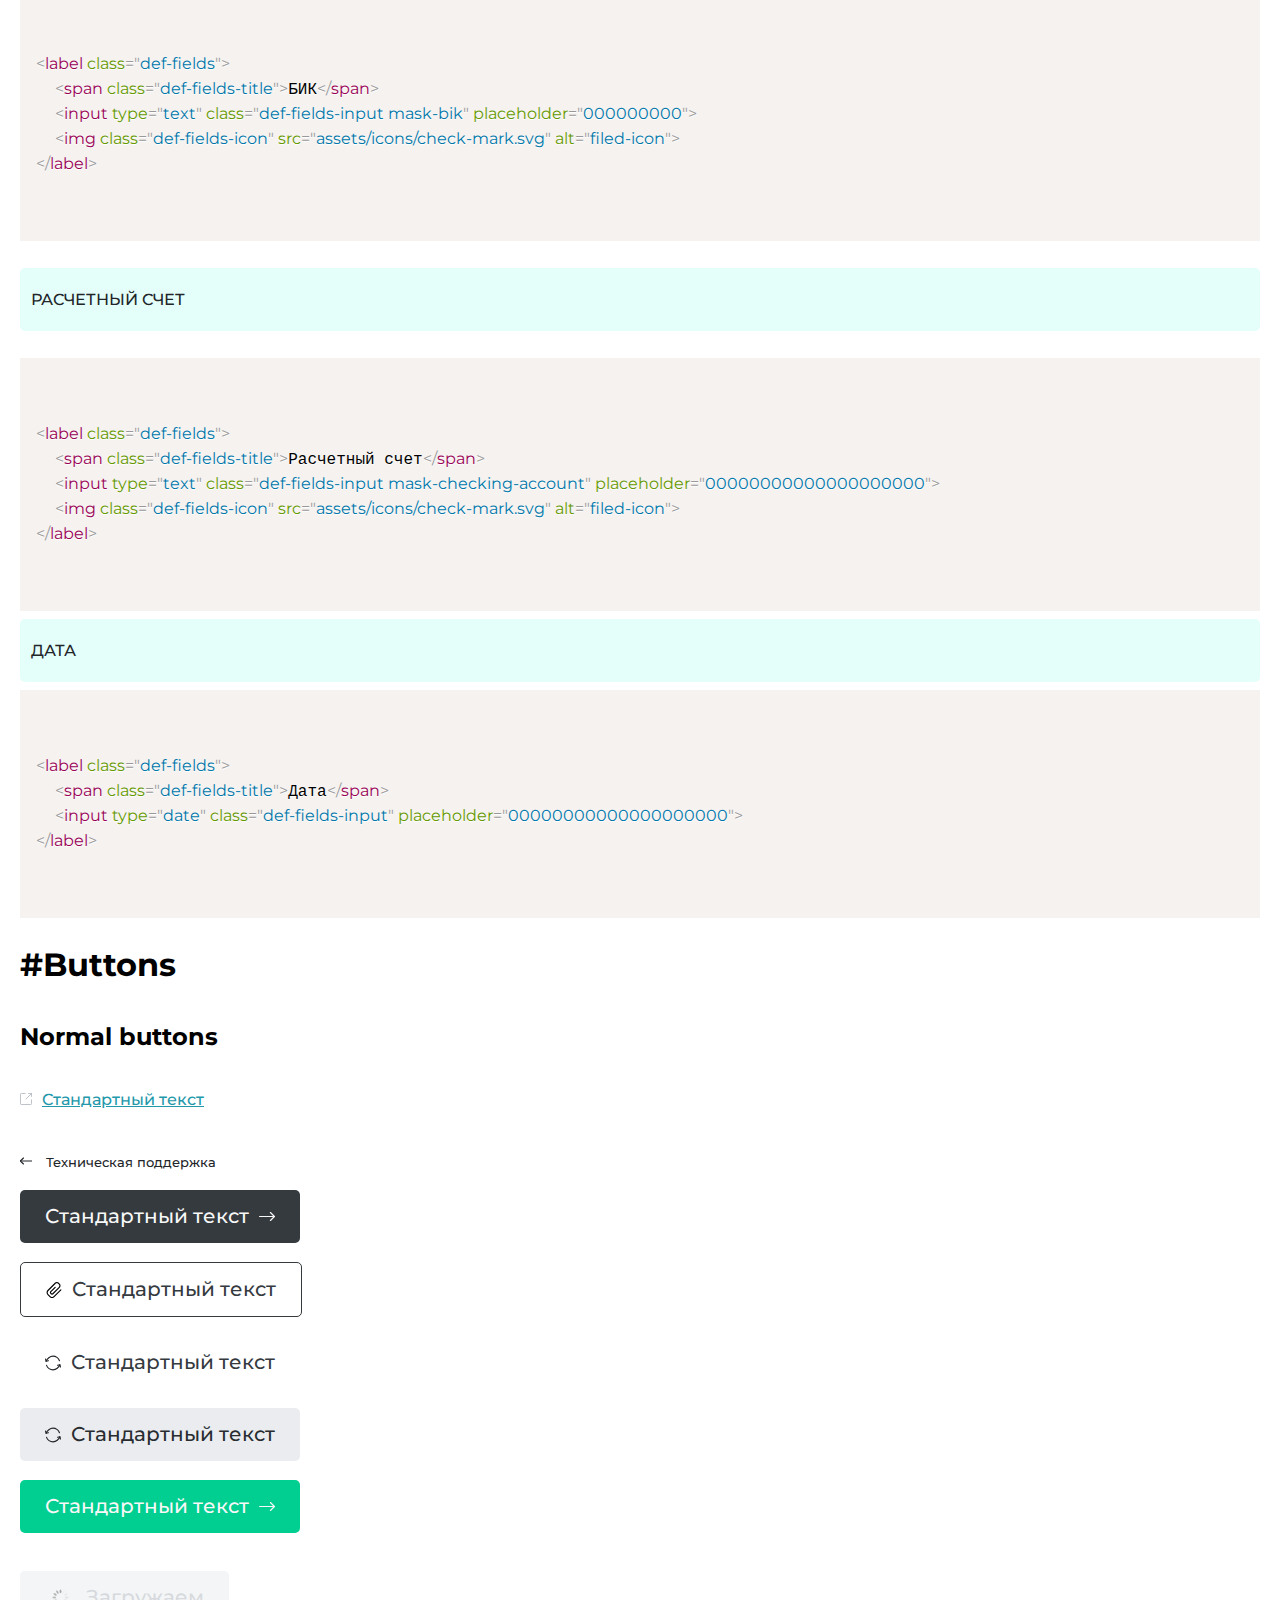
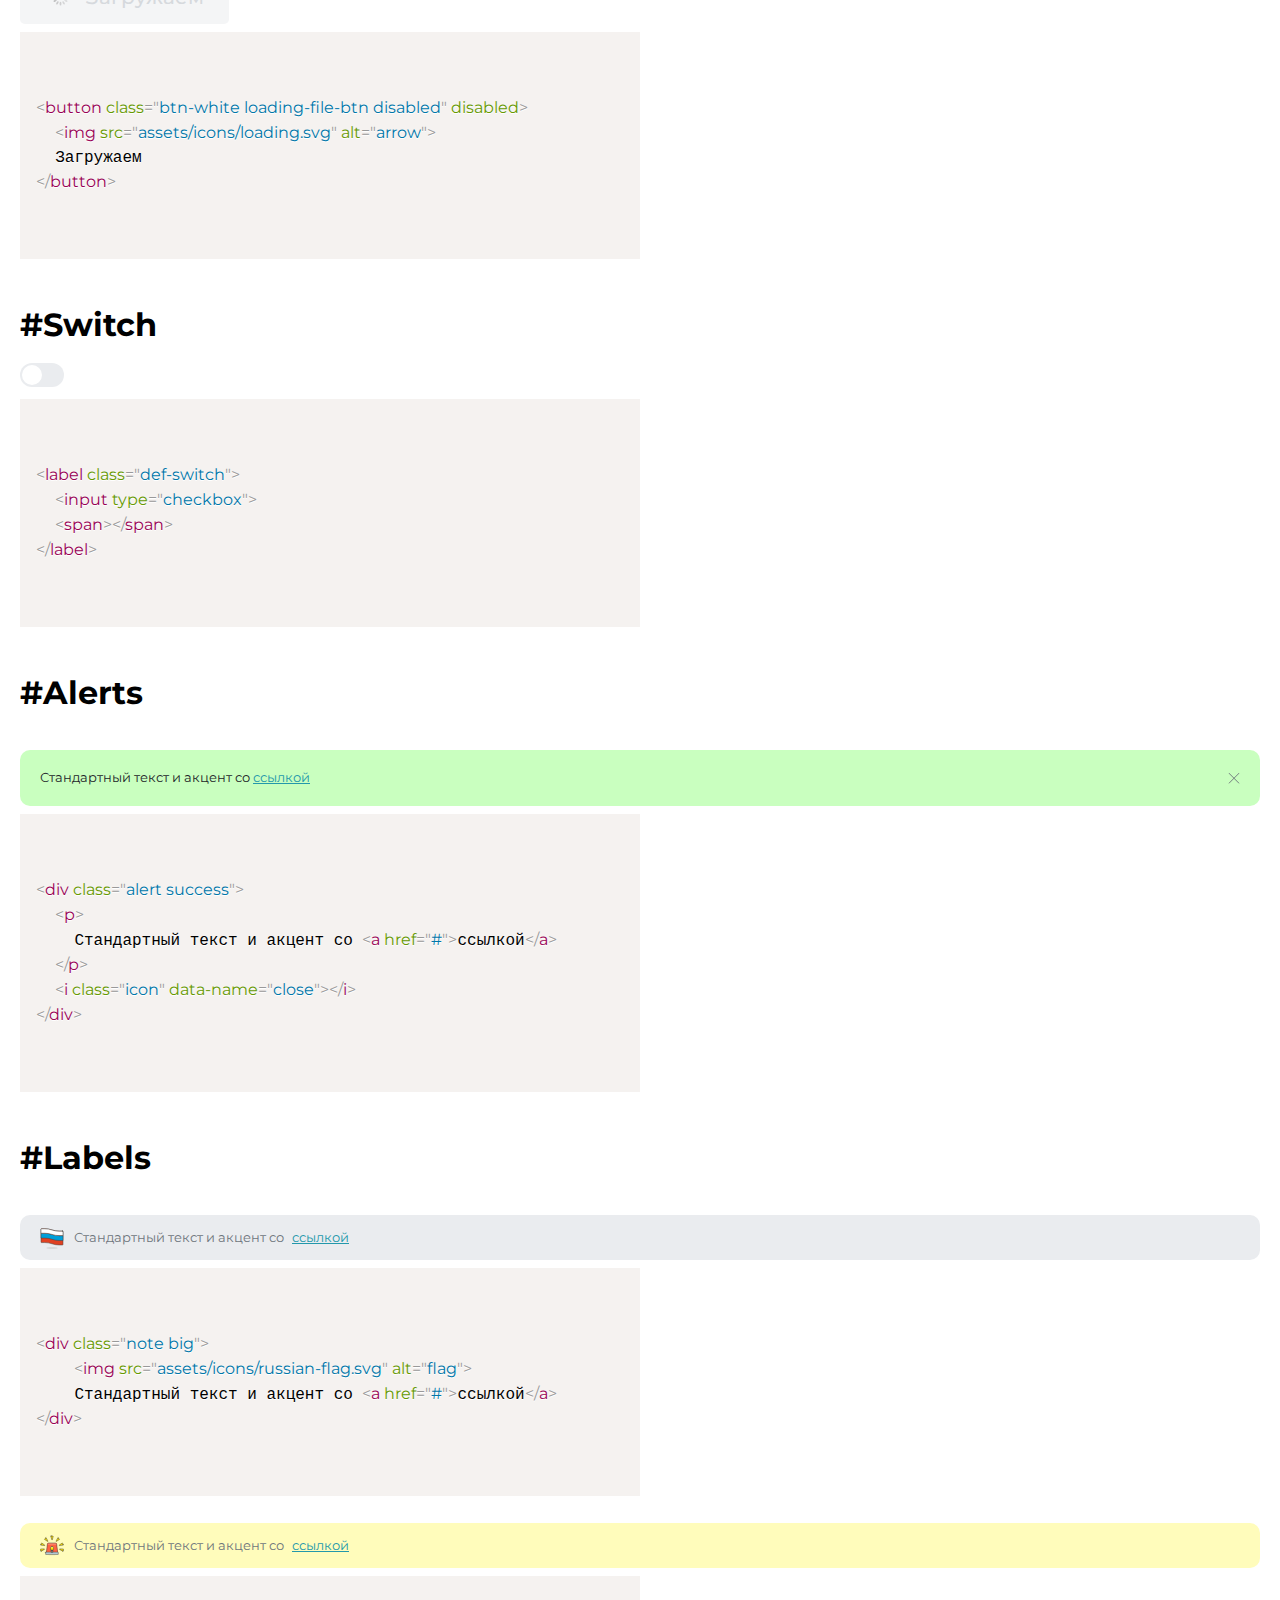
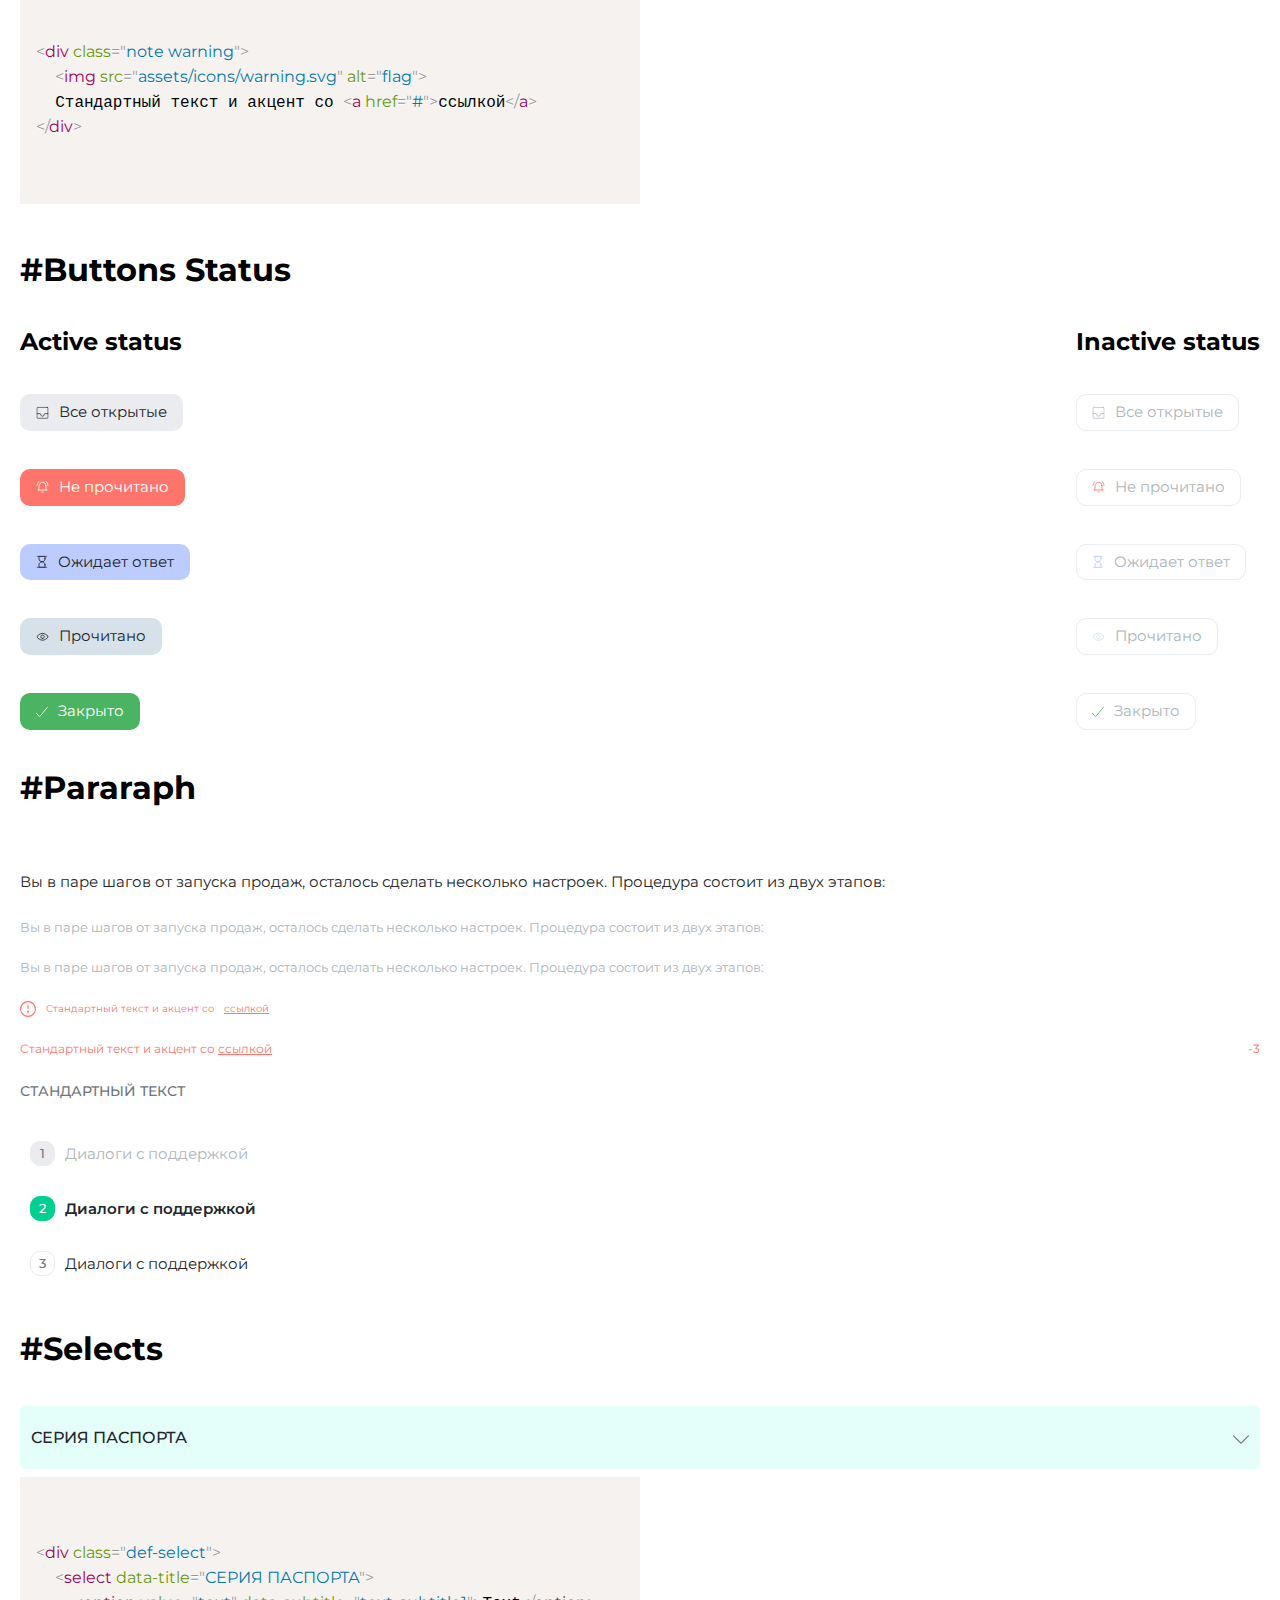
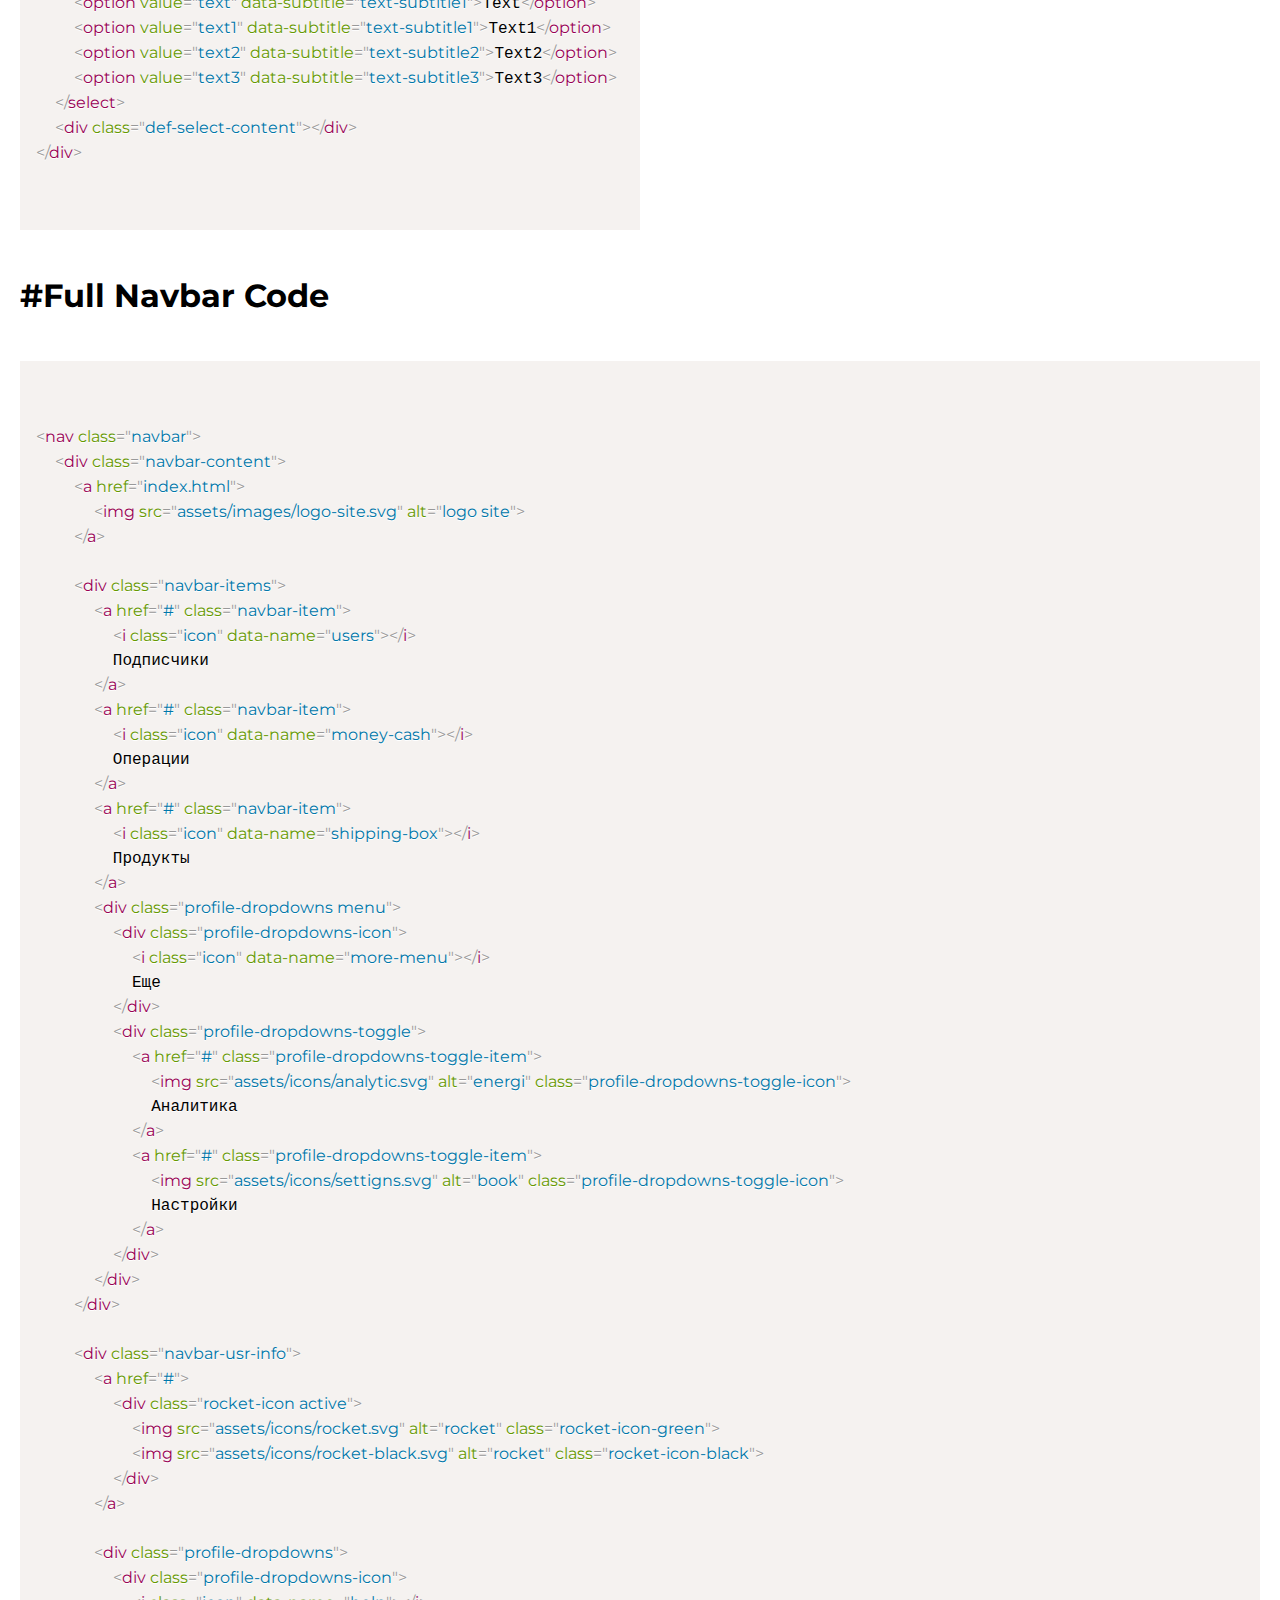
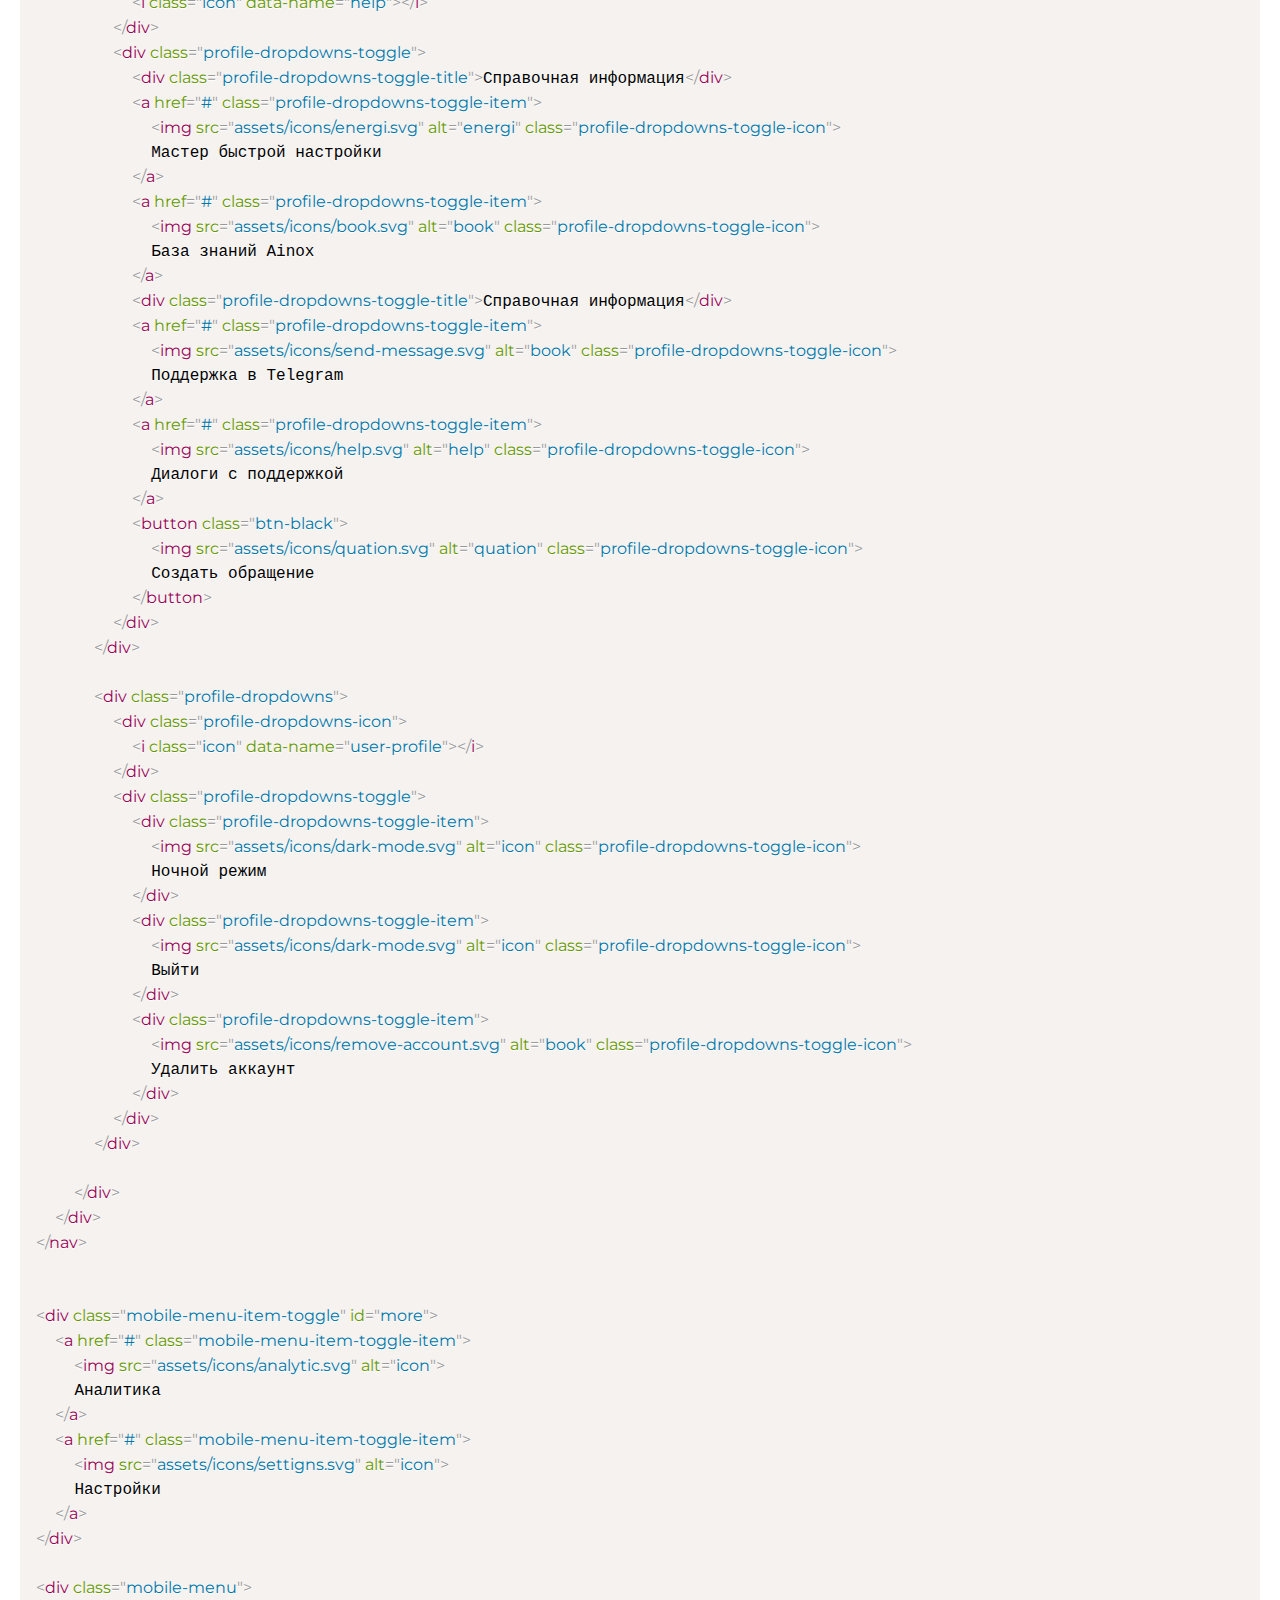
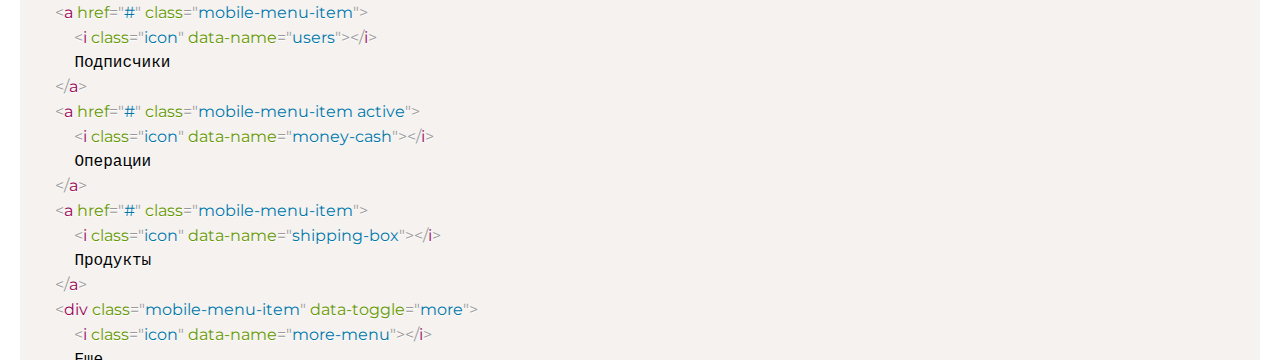
==== commit a83bd375: "Add functions" ====
--- a/components.html
+++ b/components.html
@@ -299,54 +299,47 @@
   <h2>Disabled input</h2>
   <br>
 
-  <label class="def-fields disabled">
-    <span class="def-fields-title">Телефон</span>
-    <input type="text" class="def-fields-input mask-phone" placeholder="+7 (999) 123-45-67" value="+7 (999) 123-45-67" disabled>
+  <label class="filed-phone">
+                <span class="filed-phone-countries">
+                  <img src="https://www.countryflagicons.com/FLAT/64/RU.png" alt="flag" width="30" class="filed-phone-countries-flag">
+                  <img src="assets/icons/down.svg" alt="down" class="filed-phone-countries-downIcon">
+                  <span class="filed-phone-numbers"></span>
+                </span>
+    <input class="filed-phone-country-code" value="+7" size="2" maxlength="5" />
+    <input type="text" class="filed-phone-input" value="77769668">
+    <span class="filed-phone-placeholder">Телефон</span>
     <img class="def-fields-icon-edit" src="assets/icons/edit-input.svg" alt="key-icon">
   </label>
   <br><br>
-  <label class="def-fields disabled">
-    <span class="def-fields-title">Телефон</span>
-    <input type="text" class="def-fields-input mask-phone" placeholder="+7 (999) 123-45-67" value="+7 (999) 123-45-67" disabled>
+  <label class="filed-phone disabled">
+                <span class="filed-phone-countries">
+                  <img src="https://www.countryflagicons.com/FLAT/64/RU.png" alt="flag" width="30" class="filed-phone-countries-flag">
+                  <img src="assets/icons/down.svg" alt="down" class="filed-phone-countries-downIcon">
+                  <span class="filed-phone-numbers"></span>
+                </span>
+    <input class="filed-phone-country-code" value="+7" size="2" maxlength="5" />
+    <input type="text" class="filed-phone-input" value="77769668">
+    <span class="filed-phone-placeholder">Телефон</span>
+    <img class="def-fields-icon-edit" src="assets/icons/edit-input.svg" alt="key-icon">
   </label>
   <br><br><br>
 </div>
-
-
-<div class="write-number-ans-select-country-code">
-  <div class="def-select">
-    <select data-title="Код страны">
-      <option value="+7" selected>+7</option>
-      <option value="+996">+996</option>
-      <option value="+374">+374</option>
-      <option value="+995">+995</option>
-      <option value="+375">+375</option>
-      <option value="+371">+371</option>
-      <option value="+370">+370</option>
-      <option value="+373">+373</option>
-      <option value="+996">+996</option>
-      <option value="+372">+372</option>
-      <option value="+998">+998</option>
-    </select>
-    <div class="def-select-content"></div>
-  </div>
-
-  <label class="def-fields">
-    <span class="def-fields-title">Телефон</span>
-    <input type="text" class="def-fields-input mask-phone" placeholder="(999) 123-45-67">
-    <img class="def-fields-icon" src="assets/icons/check-mark.svg" alt="filed-icon">
+<br>
+
+<pre>
+  <code class="language-html">
+    <xmp>
+<label class="filed-phone">
+  <span class="filed-phone-countries">
+    <img src="https://www.countryflagicons.com/FLAT/64/RU.png" alt="flag" width="30" class="filed-phone-countries-flag">
+    <img src="assets/icons/down.svg" alt="down" class="filed-phone-countries-downIcon">
+    <span class="filed-phone-numbers"></span>
+  </span>
+    <input class="filed-phone-country-code" value="+7" size="2" maxlength="5" />
+    <input type="text" class="filed-phone-input" value="77769668">
+    <span class="filed-phone-placeholder">Телефон</span>
+    <img class="def-fields-icon-edit" src="assets/icons/edit-input.svg" alt="key-icon">
   </label>
-</div>
-<br>
-
-<pre>
-  <code class="language-html">
-    <xmp>
-<label class="def-fields">
-  <span class="def-fields-title">Телефон</span>
-  <input type="text" class="def-fields-input mask-phone" placeholder="+7 (999) 123-45-67">
-  <img class="def-fields-icon" src="assets/icons/check-mark.svg" alt="filed-icon">
-</label>
     </xmp>
   </code>
 </pre>
--- a/css/style.css
+++ b/css/style.css
@@ -1222,8 +1222,9 @@
   left: 0;
   top: 0;
   z-index: 2222;
-  width: 100%;
-  height: 100vh;
+  min-height: 100vh;
+  width: 100%;
+  height: 100%;
   background: rgba(34, 37, 41, 0.90);
   -webkit-backdrop-filter: blur(6px);
   backdrop-filter: blur(6px);
@@ -2530,6 +2531,9 @@
   transition: 0.3s;
 }
 
+.btn-white.disabled{
+  opacity: 0.5;
+}
 
 
 /* #353A3F */
@@ -2756,7 +2760,6 @@
   -ms-flex-align: center;
   align-items: center;
   z-index: 100;
-  transition: 0.3s;
 }
 .navbar.active{
   background-color: #fff !important;
@@ -3521,6 +3524,8 @@
   align-items: start;
   margin-bottom: 25px;
 }
+
+
 .step-page-list-icon{
   margin-right: 10px;
   margin-top: 5px;
@@ -3554,7 +3559,7 @@
   align-items: start;
 }
 .step-page-row-right{
-  width: 300px;
+  width: 301px;
   padding: 25px 20px;
   border-radius: 30px;
   border: 1px solid var(--grey);
@@ -3563,6 +3568,133 @@
 .step-page-row-left{
   width: calc(100% - 317px);
 }
+
+/*.....step1 */
+
+.steps-block2 .step1-standard-explanation {
+  margin-top: 5px;
+}
+
+.steps-block2 .step1-standard-explanation2 {
+  margin-top: 5px;
+  color: #AEB5BC;
+  font-size: 13px;
+  font-weight: 400;
+  line-height: 120%; /* 15.6px */
+}
+
+.steps-block2 .step1-standard-explanation2 span {
+  text-decoration: underline;
+  cursor: pointer;
+}
+
+.steps-block2 .step-sms-info{
+  display: flex;
+  align-items: center;
+  margin: 15px 0;
+}
+
+.steps-block2 .step-sms-info img{
+    margin-right: 10px;
+}
+
+.steps-block2 .step-sms-info .step-sms-text{
+  color: #6E757C;
+  font-size: 13px;
+  font-weight: 400;
+  line-height: 120%; /* 12px */
+}
+
+.steps-block2 .step-sms-info .step-sms-text .link-blue{
+  color: #2398AB;
+  font-size: 13px;
+  font-style: normal;
+  font-weight: 400;
+  line-height: 120%;
+  text-decoration-line: underline;
+}
+
+/*..........step2 end */
+
+
+/*............Step3.... */
+
+.steps-block3 .step1-standard-explanation  {
+  margin-top: 5px;
+}
+
+/*..........Step3 End*/
+
+
+/* ......Step4............ */
+
+.steps-block4 .step1-standard-explanation  {
+  margin-top: 5px;
+}
+
+/*............ Step4 End.*/
+
+/*.............. Step 5..  */
+
+.steps-block5 .step1-standard-explanation  {
+  margin-top: 5px;
+}
+
+/*........... Step 5 End*/
+
+/*............ Step 6...*/
+
+.steps-block6 .step6-subtitle{
+  color: var(--black);
+  font-size: 18px;
+  font-style: normal;
+  font-weight: 700;
+  line-height: 145%; /* 26.1px */
+}
+
+/*............Step 6 End*/
+
+
+/*........... Step8.....*/
+
+.steps-block8 .step1-standard-explanation  {
+  margin-top: 5px;
+}
+
+.steps-block8 .inner{
+  display: flex;
+  justify-content: space-between;
+  align-items: center;
+}
+
+.steps-block8 .inner h4{
+  color: var(--black);
+  font-size: 15px;
+  font-weight: 400;
+  line-height: 120%; /* 14.4px */
+}
+
+/*........... Step8 End*/
+
+
+/*......... Step 10...*/
+
+.steps-block10 .step1-standard-explanation  {
+  margin-bottom: 5px;
+  margin-top: 0;
+}
+
+.steps-block10 .step10-subtitle-info{
+  color: var(--black);
+  font-size: 14px;
+  font-weight: 500;
+  line-height: 140%; /* 19.6px */
+  margin-bottom: 3px;
+}
+
+
+/*...........Step 10 End*/
+
 .error-form{
   color: var(--red);
   font-size: 12px;
@@ -4130,6 +4262,7 @@
   background-color: transparent;
   pointer-events: none;
   transition: 0.3s;
+  /*z-index: 10000;*/
 }
 
 .menu-back-fon-tel.active{
@@ -4148,6 +4281,7 @@
   -ms-flex-align: center;
   align-items: center;
 }
+
 
 .go-to-back-step{
   color: #222529;
@@ -4207,13 +4341,13 @@
   position: relative;
   padding: 15px 10px 10px;
   transition: 0.3s;
-}
+  z-index: 10;
+}
+
 
 .filed-phone-country-code{
   color: var(--black);
   font-size: 16px;
-  border-right: 1px solid #f3f3f3;
-  margin-right: 5px;
 }
 
 .filed-phone-placeholder{
@@ -4325,6 +4459,7 @@
   z-index: 0;
   opacity: 1;
 }
+
 .filed-phone.active .filed-phone-placeholder{
   height: 15px;
   font-size: 11px;
@@ -4332,4 +4467,66 @@
   background-color: transparent;
   top: 5px;
   cursor: default;
+}
+
+
+.filed-phone.disabled {
+  background: #F8F9FA;
+  border: 0 !important;
+}
+.filed-phone.disabled .def-fields-icon-edit {
+  display: block;
+}
+
+.filed-phone.disabled .filed-phone-input{
+  position: relative;
+  z-index: 0;
+  opacity: 1;
+  background: #F8F9FA;
+}
+.filed-phone.disabled .filed-phone-country-code{
+  background: #F8F9FA;
+}
+
+.filed-phone.disabled .filed-phone-placeholder{
+  height: 15px;
+  font-size: 11px;
+  z-index: 0;
+  background-color: transparent;
+  top: 5px;
+  cursor: default;
+}
+
+.filed-phone-mobile{
+  display: none;
+}
+
+.filed-phone-mobile{
+  padding: 0;
+  font-size: 14px;
+  border: 0 !important;
+}
+.filed-phone-mobile input{
+  font-size: 14px;
+}
+
+.filed-phone-mobile .filed-phone-numbers{
+  left: -70px;
+  top: 50px;
+}
+
+.address-site-shop .ainox-name{
+  color: #AEB5BC;
+  font-size: 14px;
+  font-weight: 400;
+  line-height: 140%;
+}
+
+.address-site-shop-name{
+  letter-spacing: 0;
+}
+
+.address-site-shop .def-fields-icon{
+  display: block !important;
+  cursor: pointer;
 }--- a/css/responsive.css
+++ b/css/responsive.css
@@ -61,6 +61,21 @@
     width: 250px;
   }
 
+  .standard-explanation {
+    font-size: 10px;
+  }
+
+  .steps-block2 .btn-white{
+    width: 100%;
+  }
+
+  .filed-phone-new-tickets{
+    display: none;
+  }
+  .filed-phone-mobile{
+    display: flex;
+  }
+
   .got-a-message{
     height: 30px;
   }
@@ -348,9 +363,15 @@
     font-size: 12px;
   }
 
+  .faq .faq-text .btn-link{
+    font-size: 14px;
+  }
+
   .trial .btn-trial{
     width: 100%;
   }
+
+
 
   /* .......... end trial............*/
 
@@ -1000,9 +1021,63 @@
   .new-request .form .form-inputs {
     padding: 0 0 10px 0;
     height: calc(100% - 96.5px);
+    /*height: calc(100% - 170px);*/
+  }
+
+  .step1-standard-explanation {
+   font-size: 10px;
+    margin-top: 5px;
+  }
+
+  .step-sms-info .step-sms-text{
+    font-size: 10px;
+  }
+
+  .step-sms-info .step-sms-text .link-blue{
+    font-size: 10px;
+  }
+
+  .steps-block2 .note{
+    font-size: 10px;
+  }
+
+  .steps-block3 .note{
+    font-size: 10px;
+  }
+
+
+  .steps-block5 .note{
+      font-size: 10px;
+  }
+
+  .steps-block6 .note{
+      font-size: 10px;
+  }
+
+  .steps-block7 .note{
+      font-size: 10px;
+  }
+
+  .steps-block8 .inner h4{
+    font-size: 12px;
+  }
+
+  .steps-block9 .note{
+    font-size: 10px;
+  }
+
+  .steps-block10 .note{
+    font-size: 10px;
   }
 
 }
+
+@media (max-width: 375px){
+  .filed-phone-mobile .filed-phone-numbers{
+    left: -117px;
+  }
+}
+
 
 @media (max-width: 320px){
   .email{
